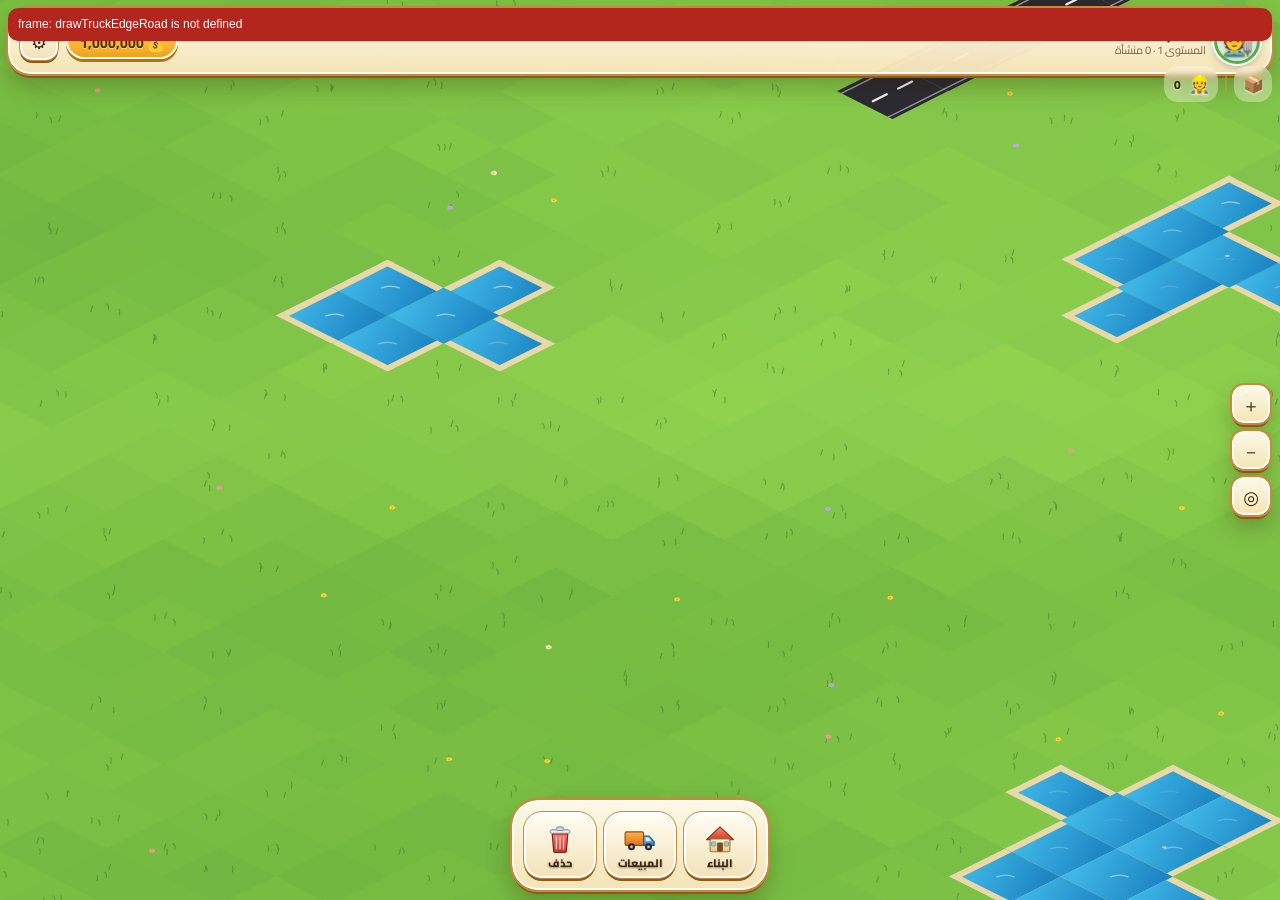
==== public/game/index.html @ de7e41c4 "Start with empty land and allow sales truck on any land edge" ====
<!DOCTYPE html>
<html lang="ar" dir="rtl"><head><meta charset="utf-8">
<meta name="viewport" content="width=device-width, initial-scale=1, viewport-fit=cover">
<link rel="preconnect" href="https://fonts.googleapis.com"><link href="https://fonts.googleapis.com/css2?family=Cairo:wght@500;700;800&display=swap" rel="stylesheet"><title>قريتي – المرحلة ١</title>
<style>
:root{--ink:#2b3a2a;--card:rgba(255,255,255,.9);--sky1:#bfe3f7;--sky2:#eaf6e4;box-sizing:border-box}
@media (prefers-color-scheme:dark){:root:not([data-theme="light"]){--ink:#e8f0e4;--card:rgba(28,38,36,.88);--sky1:#14212e;--sky2:#22362f}}
:root[data-theme="dark"]{--ink:#e8f0e4;--card:rgba(28,38,36,.88);--sky1:#14212e;--sky2:#22362f}
html,body{height:100%;margin:0;overflow:hidden;color:var(--ink);background:linear-gradient(var(--sky1),var(--sky2));font-family:system-ui,"Segoe UI",Tahoma,sans-serif}
canvas{position:fixed;inset:0;width:100%;height:100%;touch-action:none;display:block}
.hud{position:fixed;left:10px;right:10px;display:flex;gap:8px;align-items:center;justify-content:space-between;pointer-events:none}
.top{top:calc(10px + env(safe-area-inset-top,0px))}
.bot{bottom:calc(10px + env(safe-area-inset-bottom,0px))}
.card{background:var(--card);border-radius:14px;padding:8px 12px;font-size:13px;box-shadow:0 2px 10px rgba(0,0,0,.18);backdrop-filter:blur(6px)}
.card b{font-size:15px}
.btns{display:flex;gap:6px;pointer-events:auto;flex-wrap:wrap;justify-content:flex-end;max-width:176px}
button{all:unset;cursor:pointer;width:38px;height:38px;border-radius:12px;background:var(--card);text-align:center;line-height:38px;font-size:18px;box-shadow:0 2px 8px rgba(0,0,0,.2)}
button.on{outline:2px solid #4caf50}#menu{display:none;pointer-events:auto;gap:6px;flex-wrap:wrap;justify-content:center}#menu.show{display:flex}#menu button{width:auto;padding:0 10px;font-size:14px}#cat{display:flex;gap:6px;overflow-x:auto;pointer-events:auto;scrollbar-width:none;padding:6px}#cat button{flex:0 0 auto;width:46px;height:46px;line-height:46px;font-size:24px;box-shadow:none;background:rgba(127,127,127,.14)}#pan{display:none;pointer-events:auto;max-height:30vh;overflow-y:auto;padding:8px}#pan.show{display:block}#det{font-size:13px;margin-bottom:6px;min-height:18px}#items{display:grid;grid-template-columns:repeat(auto-fill,minmax(84px,1fr));gap:8px}.it{background:rgba(127,127,127,.12);border-radius:12px;text-align:center;font-size:11px;padding:4px 2px;cursor:pointer;border:2px solid transparent}.it.on{border-color:#4caf50}.it img{width:100%;display:block}

html,body{background:linear-gradient(#6fcdf7,#d3f1ff)}
.card{background:linear-gradient(#fffbe8,#ffe7a6);border:3px solid #d29a30;color:#4a2f0b;border-radius:16px;box-shadow:0 3px 0 #94621a,0 8px 14px rgba(0,0,0,.25)}
.card b{color:#7a4a08}
button{background:linear-gradient(#63cdf8,#2a8ad8);border:2px solid #fff;box-sizing:border-box;color:#fff;text-shadow:0 1px 2px rgba(0,0,0,.4);box-shadow:0 3px 0 #1a5c98,0 5px 8px rgba(0,0,0,.25)}
button:active{transform:translateY(2px);box-shadow:0 1px 0 #1a5c98}
#cat{background:linear-gradient(#3b9be0,#1f6fb8);border-color:#fff}
#cat button{background:linear-gradient(#fff,#d9ecff);border:2px solid #9cc9ee;box-shadow:0 3px 0 #6fa3d4;text-shadow:none}
#cat button.on{outline:3px solid #ffd23c}
#pan{background:linear-gradient(#fffbe8,#fff1c4)}
.it{background:#fffdf2;border:2px solid #e8cd8a;color:#4a2f0b}.it.on{border-color:#3fb04a;background:#effbe4}
</style></head><body>
<canvas id="c"></canvas>
<div class="hud top"><div class="card"><b>🏡 قريتي — المرحلة ٢</b><br><span id="cnt"></span><br><span id="res">🪵 0 · 🌾 0</span></div>
<div class="btns"><button id="bs" title="حفظ">💾</button><button id="br" title="بداية جديدة">🔄</button><button id="bd" title="حذف">🗑️</button><button id="bg" title="الشبكة">▦</button><button id="bz" title="تقريب">＋</button><button id="bm" title="تبعيد">－</button><button id="bc" title="توسيط">◎</button></div></div>
<div class="hud bot" style="flex-direction:column;align-items:stretch"><div class="card" id="info">اختر منشأة من الأسفل ثم المس الأرض · المس مبنى لنقله · اسحب للتحريك</div><div class="card" id="pan"><div id="det"></div><div id="items"></div></div><div class="card" id="cat"></div></div>
<script>
const W=50,H=40,TW=102,TH=51,$=id=>document.getElementById(id);
const cv=$('c'),ctx=cv.getContext('2d');
let cw,ch,dpr,cam={x:0,y:0,s:1},grid=false,sel=null;
const P=(x,y,z=0)=>[(x-y)*TW/2,(x+y)*TH/2-z];
const R=(c,f=1,a=1)=>`rgba(${c.map(v=>Math.min(255,v*f)|0)},${a})`;
const hs=(x,y,k=0)=>{let n=Math.sin(x*127.1+y*311.7+k*74.7)*43758.5453;return n-Math.floor(n)};
let seed=11;const rnd=()=>(seed=seed*16807%2147483647)/2147483647;
function poly(pts,fill,line,lw=1){ctx.beginPath();pts.forEach((p,i)=>{const q=P(p[0],p[1],p[2]||0);i?ctx.lineTo(q[0],q[1]):ctx.moveTo(q[0],q[1])});ctx.closePath();if(fill){ctx.fillStyle=fill;ctx.fill()}if(line){ctx.strokeStyle=line;ctx.lineWidth=lw;ctx.stroke()}}
function seg(a,b,col,lw=1){const p=P(...a),q=P(...b);ctx.beginPath();ctx.moveTo(p[0],p[1]);ctx.lineTo(q[0],q[1]);ctx.strokeStyle=col;ctx.lineWidth=lw;ctx.stroke()}
const ell=(x,y,rx,ry,fill)=>{ctx.beginPath();ctx.ellipse(x,y,rx,ry,0,0,7);ctx.fillStyle=fill;ctx.fill()};

/* ---------- map ---------- */
const T=Array.from({length:W},()=>new Int8Array(H)); // 0 free 1 road 2 water 3 building 4 tree 5 rock
const NAMES=['متاح للبناء ✓','طريق','بركة ماء','مبنى','شجرة','صخرة','قطعة زراعية'];
const objs=[];
[[22,5,1.7],[33,6,2.3],[6,15,2],[32,16,1.8],[16,13,1.4]].forEach(([cx,cy,r])=>{
 for(let x=0;x<W;x++)for(let y=0;y<H;y++)if(Math.hypot(x+.5-cx,y+.5-cy)<r+(hs(x,y,3)-.5)*.9)T[x][y]=2});

for(let x=0;x<W;x++)for(let y=0;y<H;y++){
 if(x>=40||y>=25||T[x][y])continue;
 const base=x>=2&&x<=19&&y<=9;
 if(base)continue;
 const p=y>=20?.8:y>=18?.3:(x<3||x>36||y<2)?.35:.12;
 if(rnd()<p){T[x][y]=4;
  objs.push({k:'tree',x:x+.5+(rnd()-.5)*.45,y:y+.5+(rnd()-.5)*.45,s:.8+rnd()*.4,pine:rnd()>.45,v:rnd()});
  if(y>=20&&rnd()<.4)objs.push({k:'tree',x:x+.5+(rnd()-.5)*.8,y:y+.5+(rnd()-.5)*.8,s:.7+rnd()*.4,pine:rnd()>.4,v:rnd()});
 }else if(y<20&&rnd()<.04){T[x][y]=5;objs.push({k:'rock',x:x+.5,y:y+.5,s:.8+rnd()*.5})}
}
const OBJ=Array.from({length:W},()=>Array(H).fill(null));let placing=null,mov=null,wood=0,crop=0,bat=0,money=1000000;
const dep=o=>o.x+o.y+((o.fw||0)+(o.fd||0))/2-(o.role=='field'?.6:0);
function occ(o,on){if(o.nocc)return;for(let i=0;i<(o.fw||1);i++)for(let j=0;j<(o.fd||1);j++){const x=o.x+i,y=o.y+j;OBJ[x][y]=on?o:null;T[x][y]=on?(o.role=='field'?6:3):0}}
objs.filter(o=>o.mv).forEach(o=>occ(o,1));
const SHORE=[];for(let x=0;x<W;x++)for(let y=0;y<H;y++)if(T[x][y]<2&&[[1,0],[-1,0],[0,1],[0,-1]].some(([a,b])=>x+a>=0&&y+b>=0&&x+a<W&&y+b<H&&T[x+a][y+b]==2))SHORE.push({x:x+.5,y:y+.5});
$('cnt').textContent=`${W*H} مربع (${W}×${H}) · متاح: ${T.reduce((s,c)=>s+c.reduce((a,v)=>a+(v==0),0),0)}`;

/* ---------- tiles ---------- */
const GR=[126,200,64],DIRT=[128,88,52],WAT=[52,178,230],SAND=[242,224,162],ROAD=[170,170,176];
const isW=(x,y)=>x<0||y<0||x>=W||y>=H||T[x][y]==2;
const isR=(x,y)=>x>=0&&y>=0&&x<W&&y<H&&T[x][y]==1;
function tile(x,y,t){
 if(false)poly([[x+1,y],[x+1,y+1],[x+1,y+1,-16],[x+1,y,-16]],R(DIRT,.72));
 if(false)poly([[x,y+1],[x+1,y+1],[x+1,y+1,-16],[x,y+1,-16]],R(DIRT,.95));
 const v=T[x][y],h=hs(x,y),sq=[[x,y],[x+1,y],[x+1,y+1],[x,y+1]],[cx,cy]=P(x+.5,y+.5);
 if(v==2){
  poly(sq,R(WAT,.95+h*.1));
  [[x,y-1,[[x,y],[x+1,y],[x+1,y+.14],[x,y+.14]]],[x+1,y,[[x+1,y],[x+1,y+1],[x+.86,y+1],[x+.86,y]]],[x,y+1,[[x,y+1],[x+1,y+1],[x+1,y+.86],[x,y+.86]]],[x-1,y,[[x,y],[x,y+1],[x+.14,y+1],[x+.14,y]]]]
   .forEach(([a,b,s])=>{if(!isW(a,b))poly(s,R(SAND,.95))});
  ctx.strokeStyle='rgba(255,255,255,.4)';ctx.lineWidth=1.5;ctx.beginPath();
  const k=Math.sin(t/800+x*1.3+y*.7);ctx.ellipse(cx+k*5,cy+(h-.5)*6,8+h*5,2.5+k*.6,0,0,6.3);ctx.stroke();
  return}
 if(v==1){roadTile(x,y,sq,h);return}if(false){
  poly(sq,R(ROAD,.96+h*.08));
  if(!isR(x,y-1))poly([[x,y],[x+1,y],[x+1,y+.1],[x,y+.1]],R(ROAD,.8));
  if(!isR(x,y+1))poly([[x,y+1],[x+1,y+1],[x+1,y+.9],[x,y+.9]],R(ROAD,.8));
  seg([x,y+.5],[x+1,y+.5],R(ROAD,.7),1.2);seg([x+.5,y],[x+.5,y+.5],R(ROAD,.7),1.2);seg([x+.25,y+.5],[x+.25,y+1],R(ROAD,.7),1.2);seg([x+.75,y+.5],[x+.75,y+1],R(ROAD,.7),1.2);
  for(let i=0;i<3;i++){const q=P(x+hs(x,y,i)*.8+.1,y+hs(x,y,i+9)*.8+.1);ell(q[0],q[1],2.5,1.3,R(ROAD,.7+i*.15))}
  return}
 poly(sq,R(GR,(x+y)%2?.94:1.06)); ctx.globalAlpha=.4;poly(sq,R(GR,.92+h*.16));ctx.globalAlpha=1;seg([x,y],[x+1,y],'rgba(255,255,210,.16)',1.2);seg([x,y],[x,y+1],'rgba(255,255,210,.10)',1.2);
 if(h>.5){ctx.strokeStyle=R(GR,.72);ctx.lineWidth=1.3;ctx.beginPath();for(let i=-1;i<2;i++){ctx.moveTo(cx+i*4,cy+2);ctx.lineTo(cx+i*5-1,cy-3-(h*4))}ctx.stroke()}
 if(hs(x,y,5)>.93){ell(cx+5,cy-1,2.2,1.6,hs(x,y,6)>.5?'#ffe45e':'#fff')}
}

/* ---------- objects ---------- */
function tree(o,t){
 const [sx,sy]=P(o.x,o.y),s=o.s,sw=Math.sin(t/900+o.x*1.7+o.y)*1.6*s+(o.shake?Math.sin(t/70)*3.5*s:0),f=.85+o.v*.3;
 ell(sx+4*s,sy+1,15*s,6*s,'rgba(0,0,0,.18)');
 ctx.fillStyle='#6b4527';ctx.fillRect(sx-3*s,sy-14*s,6*s,14*s);
 if(o.pine){const G=[44,122,72];
  for(let i=0;i<3;i++){const w=(22-i*4.5)*s,by=sy-(8+i*12)*s,ty=by-22*s,tx=sx+sw*(i+1)/3;
   ctx.beginPath();ctx.moveTo(sx-w,by);ctx.lineTo(tx,ty);ctx.lineTo(sx,by+4*s);ctx.fillStyle=R(G,1.15*f);ctx.fill();
   ctx.beginPath();ctx.moveTo(sx+w,by);ctx.lineTo(tx,ty);ctx.lineTo(sx,by+4*s);ctx.fillStyle=R(G,.78*f);ctx.fill()}
 }else{const G=o.v>.8?[150,170,60]:[78,160,70];
  ctx.beginPath();ctx.arc(sx+sw,sy-32*s,18*s,0,7);ctx.fillStyle=R(G,.78);ctx.fill();
  ctx.beginPath();ctx.arc(sx-4*s+sw,sy-36*s,14*s,0,7);ctx.fillStyle=R(G,1);ctx.fill();
  ctx.beginPath();ctx.arc(sx-7*s+sw,sy-41*s,7*s,0,7);ctx.fillStyle=R(G,1.22);ctx.fill()}
}
function rock(o){
 const [sx,sy]=P(o.x,o.y),s=o.s,g=[142,144,152];
 const pt=(a)=>a.map(([x,y])=>[sx+x*s,sy+y*s]);
 ell(sx+4*s,sy+2,18*s,6*s,'rgba(0,0,0,.18)');
 const fill=(a,c)=>{ctx.beginPath();pt(a).forEach((p,i)=>i?ctx.lineTo(...p):ctx.moveTo(...p));ctx.closePath();ctx.fillStyle=R(g,c);ctx.fill()};
 fill([[-16,0],[-12,-13],[0,-20],[0,4]],.95);fill([[0,-20],[13,-11],[17,0],[0,4]],.7);fill([[-12,-13],[0,-20],[13,-11],[0,-8]],1.2);
 fill([[10,0],[14,-7],[22,-3],[22,2]],.8);
}
function hay(o){
 const [sx,sy]=P(o.x,o.y);ell(sx+3,sy+2,26,8,'rgba(0,0,0,.16)');
 [[-12,0],[8,0],[-2,-14]].forEach(([dx,dy])=>{const x=sx+dx,y=sy+dy;
  ctx.fillStyle='#e0b94a';ctx.fillRect(x-9,y-12,18,12);ell(x,y,9,3,'#c99d32');ell(x,y-12,9,3,'#f0d070');
  ctx.strokeStyle='#8a5e22';ctx.lineWidth=1.3;ctx.strokeRect(x-9,y-8,18,2.2)});
 for(let i=0;i<4;i++){const x=sx+22+i*5,y=sy+i%2*3;ctx.strokeStyle='#d9b840';ctx.lineWidth=2;ctx.beginPath();ctx.moveTo(x,y);ctx.lineTo(x+Math.sin(performance.now()/700+i)*2,y-14);ctx.stroke()}
}
function logs(o){
 const [sx,sy]=P(o.x,o.y);ell(sx+4,sy+3,28,8,'rgba(0,0,0,.16)');
 const row=(n,y0,x0)=>{for(let i=0;i<n;i++){const x=sx+x0+i*13,y=sy+y0;ctx.fillStyle='#8a5a32';ctx.fillRect(x-7,y-9,22,9);ell(x+15,y-4.5,4.5,4.5,'#e4c08a');ell(x+15,y-4.5,2,2,'#b88a52');ell(x-7,y-4.5,4.5,4.5,'#6e4526')}};
 row(3,2,-24);row(2,-7,-17);row(1,-16,-10);
 ctx.fillStyle='#7a5230';ctx.fillRect(sx+22,sy-8,12,10);ell(sx+28,sy-8,6,2.5,'#d9b27a');
 ctx.strokeStyle='#5a3a20';ctx.lineWidth=2;ctx.beginPath();ctx.moveTo(sx+28,sy-9);ctx.lineTo(sx+36,sy-22);ctx.stroke();
 ctx.fillStyle='#b9c0c8';ctx.beginPath();ctx.moveTo(sx+33,sy-22);ctx.lineTo(sx+44,sy-20);ctx.lineTo(sx+37,sy-14);ctx.fill();
}
function win(f,u1,u2,z1,z2,dk,sh){
 const q=(a,b,c,d,fill)=>poly([f(a,c),f(b,c),f(b,d),f(a,d)],fill);
 if(sh){q(u1-.11,u1-.03,z1-2,z2+2,dk?'#3f7f52':'#4d9a63');q(u2+.03,u2+.11,z1-2,z2+2,dk?'#3f7f52':'#4d9a63')}
 q(u1-.03,u2+.03,z1-2,z2+2,dk?'#d9d2c4':'#f6f1e6');q(u1,u2,z1,z2,dk?'#5f94b0':'#8fc8e4');
 const um=(u1+u2)/2,zm=(z1+z2)/2;seg(f(um,z1),f(um,z2),'#f6f1e6',1.6);seg(f(u1,zm),f(u2,zm),'#f6f1e6',1.6);
 q(u1-.04,u2+.04,z1-4,z1-2,dk?'#b8ac96':'#d9cdb8');
}
function house(o,t){
 const x0=o.x,y0=o.y,w=2,d=2,H=40,Rh=34,X1=x0+w,Y1=y0+d,ym=y0+1;
 const fa=(u,z)=>[x0+u*w,Y1,z],fb=(u,z)=>[X1,y0+u*d,z];
 const qa=(a,b,c,e,fl)=>poly([fa(a,c),fa(b,c),fa(b,e),fa(a,e)],fl),qb=(a,b,c,e,fl)=>poly([fb(a,c),fb(b,c),fb(b,e),fb(a,e)],fl);
 poly([[x0,Y1],[X1,Y1],[X1+.5,Y1-.4],[X1+.5,y0+.1],[X1,y0]],'rgba(0,0,0,.17)');
 poly([fa(0,0),fa(1,0),fa(1,H),fa(0,H)],R(o.c,1));poly([fb(0,0),fb(1,0),fb(1,H),fb(0,H)],R(o.c,.78));
 if(o.log){for(let z=7;z<H;z+=7){seg(fa(0,z),fa(1,z),R(o.c,.62),1.6);seg(fb(0,z),fb(1,z),R(o.c,.5),1.6)}
  qa(0,.035,0,H,R(o.c,.7));qb(.965,1,0,H,R(o.c,.55));qb(0,.035,0,H,R(o.c,.55))}
 if(o.beam){const B=[110,72,44];qa(0,.04,0,H,R(B,1));qa(.96,1,0,H,R(B,1));qa(0,1,H-5,H,R(B,1));qb(0,.05,0,H,R(B,.8));qb(.95,1,0,H,R(B,.8));qb(0,1,H-5,H,R(B,.8));qa(.5,.52,0,H-5,R(B,1))}
 const S=[150,148,142];qa(0,1,0,6,R(S,1));qb(0,1,0,6,R(S,.78));
 // door
 const [a,b]=o.door;qa(a-.04,b+.04,0,30,R([90,58,34],1));qa(a,b,0,28,R([140,92,54],1));seg(fa((a+b)/2,0),fa((a+b)/2,28),R([90,58,34]),1.4);
 const kn=P(...fa(b-.04,13));ell(kn[0],kn[1],1.8,1.8,'#f2cf58');qa(a-.06,b+.06,0,3,R(S,1.1));
 o.wins.forEach(([u1,u2])=>{win(fa,u1,u2,16,32,0,o.shut);
  if(o.flower){qa(u1-.04,u2+.04,10,14,'#7a4a2a');for(let i=0;i<4;i++){const p=P(...fa(u1+.01+i*(u2-u1)/3.4,15));ell(p[0],p[1],2,2,['#e85a7a','#ffd34d','#fff','#e85a7a'][i])}}});
 win(fb,o.bw[0],o.bw[1],16,32,1,o.shut);
 // roof
 const rc=o.rc,ov=.18;
 poly([[X1,y0,H],[X1,Y1,H],[X1,ym,H+Rh]],R(o.c,.74));
 poly([[X1,ym-.13,H+5],[X1,ym+.13,H+5],[X1,ym+.13,H+17],[X1,ym-.13,H+17]],'#f1ebdd');poly([[X1,ym-.09,H+7],[X1,ym+.09,H+7],[X1,ym+.09,H+15],[X1,ym-.09,H+15]],'#5f94b0');
 const ex=Y1+ov,ez=H-3;
 poly([[x0-.15,ex,ez],[X1+.15,ex,ez],[X1+.15,ym,H+Rh],[x0-.15,ym,H+Rh]],R(rc,1));
 for(let k=1;k<6;k++){const f=k/6,yy=ex-f*(ex-ym),zz=ez+f*(H+Rh-ez);seg([x0-.15,yy,zz],[X1+.15,yy,zz],R(rc,.72),1.5)}
 for(let u=0;u<=1.001;u+=.125)seg([x0-.15+u*(w+.3),ex,ez],[x0-.15+u*(w+.3),ym,H+Rh],R(rc,.8),.8);
 poly([[x0-.15,ex,ez],[X1+.15,ex,ez],[X1+.15,ex,ez-5],[x0-.15,ex,ez-5]],R(rc,.62));
 poly([[X1+.15,ex,ez],[X1+.15,ym,H+Rh],[X1+.15,ym,H+Rh-5],[X1+.15,ex,ez-5]],R(rc,.55));
 seg([x0-.15,ym,H+Rh],[X1+.15,ym,H+Rh],R(rc,.5),3.5);
 // chimney
 const cx=x0+1.3,cz=H+Rh-8,ct=H+Rh+16,B2=[150,90,70];
 poly([[cx,ym,cz],[cx+.3,ym,cz],[cx+.3,ym,ct],[cx,ym,ct]],R(B2,1));poly([[cx+.3,ym-.3,cz],[cx+.3,ym,cz],[cx+.3,ym,ct],[cx+.3,ym-.3,ct]],R(B2,.75));
 poly([[cx-.03,ym+.03,ct],[cx+.33,ym+.03,ct],[cx+.33,ym-.33,ct],[cx-.03,ym-.33,ct]],'#5b4038');
 for(let i=0;i<3;i++){const ph=(t/2800+i/3)%1,p=P(cx+.15,ym-.15,ct+ph*45);ell(p[0]+ph*10,p[1],4+ph*7,4+ph*7,`rgba(255,255,255,${.55*(1-ph)})`)}
}
function silo(o,t){
 const [sx,sy]=P(o.x+1,o.y+1),r=.88,rx=r*TW*.7071,ry=r*TH*.7071,bh=46,cH=42,WL=[214,186,142],RC=[198,74,52];
 ell(sx+rx*.5,sy+3,rx*1.25,ry*1.2,'rgba(0,0,0,.17)');
 ell(sx,sy+1,rx*1.07,ry*1.07,R([150,148,142]));
 const g=ctx.createLinearGradient(sx-rx,0,sx+rx,0);g.addColorStop(0,R(WL,1.12));g.addColorStop(.5,R(WL,.97));g.addColorStop(1,R(WL,.66));
 ctx.beginPath();ctx.moveTo(sx-rx,sy-bh);ctx.lineTo(sx-rx,sy);ctx.ellipse(sx,sy,rx,ry,0,Math.PI,0,true);ctx.lineTo(sx+rx,sy-bh);ctx.ellipse(sx,sy-bh,rx,ry,0,0,Math.PI,true);ctx.closePath();ctx.fillStyle=g;ctx.fill();
 ctx.strokeStyle=R(WL,.62);ctx.lineWidth=1;
 for(let i=1;i<9;i++){const a=Math.PI*i/9,x=sx+rx*Math.cos(a),yy=ry*Math.sin(a);ctx.beginPath();ctx.moveTo(x,sy-bh+yy);ctx.lineTo(x,sy+yy);ctx.stroke()}
 [10,bh-9].forEach(z=>{ctx.beginPath();ctx.ellipse(sx,sy-z,rx,ry,0,0,Math.PI);ctx.strokeStyle='#5d5048';ctx.lineWidth=3;ctx.stroke()});
 // door
 const dy=sy+ry;ctx.beginPath();ctx.moveTo(sx-11,dy+1);ctx.lineTo(sx-11,dy-20);ctx.arc(sx,dy-20,11,Math.PI,0);ctx.lineTo(sx+11,dy+1);ctx.fillStyle='#5a3a22';ctx.fill();
 ctx.beginPath();ctx.moveTo(sx-8,dy);ctx.lineTo(sx-8,dy-20);ctx.arc(sx,dy-20,8,Math.PI,0);ctx.lineTo(sx+8,dy);ctx.fillStyle='#8f5e36';ctx.fill();
 ctx.strokeStyle='#5a3a22';ctx.lineWidth=1.2;ctx.beginPath();ctx.moveTo(sx,dy);ctx.lineTo(sx,dy-28);ctx.stroke();
 // small window
 ctx.fillStyle='#f6f1e6';ctx.fillRect(sx-6,sy-bh+10+ry*.9-2,12,12);ctx.fillStyle='#5f94b0';ctx.fillRect(sx-4,sy-bh+10+ry*.9,8,8);
 // cone roof
 const r2=1.16,rx2=rx*r2,ry2=ry*r2,ay=sy-bh-cH,gg=ctx.createLinearGradient(sx-rx2,0,sx+rx2,0);
 gg.addColorStop(0,R(RC,1.2));gg.addColorStop(.5,R(RC,.98));gg.addColorStop(1,R(RC,.65));
 ctx.beginPath();ctx.moveTo(sx-rx2,sy-bh);ctx.lineTo(sx,ay);ctx.lineTo(sx+rx2,sy-bh);ctx.ellipse(sx,sy-bh,rx2,ry2,0,0,Math.PI,false);ctx.closePath();ctx.fillStyle=gg;ctx.fill();
 ctx.strokeStyle=R(RC,.62);ctx.lineWidth=1.2;
 for(let i=1;i<10;i++){const a=Math.PI*i/10;ctx.beginPath();ctx.moveTo(sx,ay);ctx.lineTo(sx+rx2*Math.cos(a),sy-bh+ry2*Math.sin(a));ctx.stroke()}
 ctx.beginPath();ctx.ellipse(sx,sy-bh,rx2,ry2,0,0,Math.PI);ctx.strokeStyle=R(RC,.55);ctx.lineWidth=3;ctx.stroke();
 ell(sx,ay-2,4,4,'#f2cf58');ctx.strokeStyle='#5d5048';ctx.lineWidth=1.5;ctx.beginPath();ctx.moveTo(sx,ay-5);ctx.lineTo(sx,ay-13);ctx.stroke();
}
const find=k=>objs.filter(o=>(o.role||o.k)==k),nearest=(a,w)=>a.reduce((b,o)=>!b||Math.hypot(o.x-w.x,o.y-w.y)<Math.hypot(b.x-w.x,b.y-w.y)?o:b,null);
const fr=o=>({x:o.x+o.fw/2+.02,y:o.y+o.fd+.55});
const src=w=>{const ws=find('well');return nearest(ws.length?ws.map(o=>({x:o.x+.5,y:o.y+1.35})):SHORE,w)};
function go(w,tx,ty,dt){const dx=tx-w.x,dy=ty-w.y,l=Math.hypot(dx,dy);if(l<.07)return true;const s=Math.min(l,1.7*dt);w.x+=dx/l*s;w.y+=dy/l*s;w.mvg+=dt*10;w.walk=true;w.fx=dx-dy>=0?1:-1;return false}
function update(dt){[...objs].forEach(o=>{if(o.role=='field'&&o.st==1){o.t+=dt;if(o.t>=10)o.st=2}if(o.k=='worker')(o.role=='wood'?aiW:o.role=='hand'?aiH:aiF)(o,dt);if(o.mv&&!o.sp){o.sp=1;spawnFor(o)}tick(o,dt)});const s=`🪵 ${wood} · 🌾 ${crop} · 🔋 ${bat} · 💰 ${money.toLocaleString()}`;if($('res').textContent!=s)$('res').textContent=s}
function aiW(w,dt){w.walk=false;w.tm+=dt;const st=find('store')[0];
 switch(w.st){
 case'idle':{const b=nearest(objs.filter(o=>o.k=='tree'&&!o.res),w);if(b){b.res=1;w.tg=b;w.st='toTree'}else{const h=fr(w.home);go(w,h.x,h.y,dt)}break}
 case'toTree':if(go(w,w.tg.x+.3,w.tg.y+.3,dt)){w.fx=(w.tg.x-w.x)-(w.tg.y-w.y)>=0?1:-1;w.st='chop';w.tm=0}break;
 case'chop':w.tg.shake=1;if(w.tm>4){const g=w.tg,tx=Math.floor(g.x),ty=Math.floor(g.y);objs.splice(objs.indexOf(g),1);if(!objs.some(o=>o.k=='tree'&&Math.floor(o.x)==tx&&Math.floor(o.y)==ty))T[tx][ty]=0;w.log={k:'log',x:g.x,y:g.y};objs.push(w.log);w.st='pick';w.tm=0}break;
 case'pick':if(w.tm>.8){objs.splice(objs.indexOf(w.log),1);w.car='log';w.st='toStore'}break;
 case'toStore':if(st&&go(w,st.x+st.fw/2,st.y+st.fd+.4,dt)){w.st='drop';w.tm=0}break;
 case'drop':if(w.tm>.6){wood++;w.car=null;w.st='idle'}break}}
function aiF(w,dt){w.walk=false;w.tm+=dt;const fl=find('field'),sl=stor('silo','depot');
 switch(w.st){
 case'idle':{const rd=nearest(fl.filter(f=>f.st==2&&!f.rs),w);if(rd){w.tg=rd;w.st='toHarv';break}const em=nearest(fl.filter(f=>f.st==0&&!f.rs),w);if(em&&src(w)){w.tg=em;w.st='toWater';break}const h=fr(w.home);go(w,h.x,h.y,dt);break}
 case'toHarv':if(go(w,w.tg.x+.5,w.tg.y+.5,dt)){w.st='harv';w.tm=0}break;
 case'harv':if(w.tm>1.5){w.tg.st=0;w.tg.t=0;w.car='crop';w.st='toSilo'}break;
 case'toSilo':if(sl&&go(w,sl.x+1,sl.y+2.6,dt)){w.st='drop';w.tm=0}break;
 case'drop':if(w.tm>.6){crop++;w.car=null;w.st='idle'}break;
 case'toWater':{const p=src(w);if(p&&go(w,p.x,p.y,dt)){w.st='fill';w.tm=0}break}
 case'fill':if(w.tm>1.2){w.car='bucket';w.st='toWF'}break;
 case'toWF':if(go(w,w.tg.x+.5,w.tg.y+.5,dt)){w.st='water';w.tm=0}break;
 case'water':if(w.tm>1.5){w.tg.st=1;w.tg.t=0;w.car=null;w.st='idle'}break}}
function logObj(o){const [sx,sy]=P(o.x,o.y);ell(sx+2,sy+1,12,4,'rgba(0,0,0,.18)');ctx.fillStyle='#8a5a32';ctx.fillRect(sx-8,sy-6,16,6);ell(sx+8,sy-3,3,3,'#e4c08a');ctx.fillRect(sx-6,sy-11,14,6);ell(sx+8,sy-8,3,3,'#e4c08a')}
function worker(o,t){const [sx,sy]=P(o.x,o.y),f=o.fx,sw=o.walk?Math.sin(o.mvg):0,farm=o.role!='wood';
  person(o,t,sx,sy,f,sw);
  if(o.car=='log'){ctx.strokeStyle='#8a5a32';ctx.lineWidth=5;ctx.beginPath();ctx.moveTo(sx-f*8,sy-21);ctx.lineTo(sx+f*9,sy-27);ctx.stroke();ell(sx+f*9,sy-27,2.8,2.8,'#e4c08a')}
 const bx=sx+f*8;
 if(o.car=='bucket'||o.st=='fill'||o.st=='water'){const by=sy-12-(o.st=='water'?3:0);ctx.fillStyle='#8d949c';ctx.beginPath();ctx.moveTo(bx-4,by-7);ctx.lineTo(bx+4,by-7);ctx.lineTo(bx+3,by);ctx.lineTo(bx-3,by);ctx.fill();ell(bx,by-7,4,1.5,'#4aa3d8');if(o.st=='water')for(let i=0;i<3;i++)ell(bx+f*(3+i*2),by+((t/130+i*.33)%1)*12,1.4,1.4,'#7ec8f0')}
 if(o.car=='bat'){ctx.fillStyle='#3fb950';ctx.fillRect(bx-3,sy-24,6,10);ctx.fillStyle='#fff';ctx.fillRect(bx-1,sy-26,2,2)}if(o.car=='feed'){ell(bx,sy-17,5,6,'#c9a46a');ell(bx,sy-22,3,1.5,'#8a6a40')}if(o.car=='crop'){ctx.strokeStyle='#e3b93c';ctx.lineWidth=2;for(let i=-1;i<2;i++){ctx.beginPath();ctx.moveTo(bx,sy-12);ctx.lineTo(bx+i*3,sy-24);ctx.stroke();ell(bx+i*3,sy-25,1.6,3,'#f0cf55')}}
 if(o.st=='chop'||o.st=='harv'){const a=-1.2+Math.abs(Math.sin(t/140))*1.8,ax=sx+f*5,ay=sy-19,tx=ax+f*Math.cos(a)*13,ty=ay+Math.sin(a)*13;ctx.strokeStyle='#7a5230';ctx.lineWidth=2;ctx.beginPath();ctx.moveTo(ax,ay);ctx.lineTo(tx,ty);ctx.stroke();ell(tx,ty,3.2,2.6,'#c9ced4')}
 ell(sx+f*5,sy-17,2,2,'#f1c6a0')}
function field(o,t){const x=o.x,y=o.y,g=o.st==2?1:o.st==1?o.t/10:0;poly([[x,y],[x+1,y],[x+1,y+1],[x,y+1]],o.st==1?'#6b4426':'#8a5c34','#5b3b20',1.5);
 for(let i=1;i<4;i++)seg([x,y+i/4],[x+1,y+i/4],'rgba(60,35,18,.55)',2);
 if(g>0)for(let i=0;i<3;i++)for(let j=0;j<4;j++){const [px,py]=P(x+.15+j*.23,y+.25+i*.25),h=3+g*15,sw=Math.sin(t/500+i+j)*1.2;ctx.strokeStyle=o.st==2?'#e3b93c':R([90,170,70],.8+g*.3);ctx.lineWidth=2;ctx.beginPath();ctx.moveTo(px,py);ctx.lineTo(px+sw,py-h);ctx.stroke();if(o.st==2)ell(px+sw,py-h-2,1.8,3.2,'#f0cf55')}}
function well(o){const [sx,sy]=P(o.x+.5,o.y+.5),rx=17,ry=8.5;ell(sx+5,sy+3,rx*1.2,ry*1.1,'rgba(0,0,0,.17)');
 ctx.fillStyle='#a7a39b';ctx.beginPath();ctx.moveTo(sx-rx,sy-12);ctx.lineTo(sx-rx,sy);ctx.ellipse(sx,sy,rx,ry,0,Math.PI,0,true);ctx.lineTo(sx+rx,sy-12);ctx.fill();
 ell(sx,sy-12,rx,ry,'#c5c1b8');ell(sx,sy-12,rx-4,ry-2.4,'#2e6f94');
 ctx.fillStyle='#7a5230';ctx.fillRect(sx-rx+1,sy-40,3,30);ctx.fillRect(sx+rx-4,sy-40,3,30);
 ctx.beginPath();ctx.moveTo(sx-rx-5,sy-36);ctx.lineTo(sx,sy-52);ctx.lineTo(sx,sy-32);ctx.closePath();ctx.fillStyle='#d2593f';ctx.fill();
 ctx.beginPath();ctx.moveTo(sx+rx+5,sy-36);ctx.lineTo(sx,sy-52);ctx.lineTo(sx,sy-32);ctx.closePath();ctx.fillStyle='#a8422d';ctx.fill();
 ctx.strokeStyle='#5a4630';ctx.lineWidth=1.2;ctx.beginPath();ctx.moveTo(sx,sy-32);ctx.lineTo(sx,sy-20);ctx.stroke();ctx.fillStyle='#8a6a46';ctx.fillRect(sx-3,sy-20,6,5)}
function store(o){const x0=o.x,y0=o.y,X1=x0+1,Y1=y0+1,H=26,Rh=16,ym=y0+.5,C=[168,118,70],RC=[110,74,52],fa=(u,z)=>[x0+u,Y1,z],fb=(u,z)=>[X1,y0+u,z];
 poly([[x0,Y1],[X1,Y1],[X1+.4,Y1-.3],[X1+.4,y0+.1],[X1,y0]],'rgba(0,0,0,.17)');
 poly([fa(0,0),fa(1,0),fa(1,H),fa(0,H)],R(C,1));poly([fb(0,0),fb(1,0),fb(1,H),fb(0,H)],R(C,.78));
 for(let z=6;z<H;z+=6)seg(fb(0,z),fb(1,z),R(C,.5),1.3);
 poly([fa(.12,0),fa(.88,0),fa(.88,20),fa(.12,20)],'#3b2a1e');
 const n=Math.min(wood,8);for(let i=0;i<n;i++){const r=i<4?0:1,p=P(...fa(.22+(i%4)*.17+r*.08,4.5+r*8));ell(p[0],p[1],4.2,4.2,'#e4c08a');ell(p[0],p[1],1.8,1.8,'#b88a52')}
 poly([[X1,y0,H],[X1,Y1,H],[X1,ym,H+Rh]],R(C,.7));
 poly([[x0-.12,Y1+.14,H-2],[X1+.12,Y1+.14,H-2],[X1+.12,ym,H+Rh],[x0-.12,ym,H+Rh]],R(RC,1));
 for(let k=1;k<4;k++){const f=k/4;seg([x0-.12,Y1+.14-f*(Y1+.14-ym),H-2+f*(Rh+2)],[X1+.12,Y1+.14-f*(Y1+.14-ym),H-2+f*(Rh+2)],R(RC,.7),1.3)}
 seg([x0-.12,ym,H+Rh],[X1+.12,ym,H+Rh],R(RC,.5),3)}
const DRAW={tree,rock,hay,logs,house,silo,worker,field,well,store,log:logObj,cat:catDraw,veh:vehDraw};
const SZ={B:2,Y:2,E:2,M:2,D:2,S:2},WS={};
const RL={'Well':'well','Silo':'silo','Wood Shed':'store','Wind Turbine':'turb','Worker House':'whouse','Lumberjack House':'lhouse','Farm House':'fhouse','Storehouse':'depot','Warehouse':'depot','Farm Tractor':'tractor'},ROLE=d=>roleOf(d);
function wicon(i){if(WS[i])return WS[i];const d=ITEMS[i],c=document.createElement('canvas');c.width=120;c.height=90;gx=c.getContext('2d');NG=d[3]=='H'?2:true;NB=true;try{K[d[3]](d[4],d[5],d[6],d[7])}catch(e){}NG=false;NB=false;return WS[i]=c}
const bub=(x,y,s,t)=>{const b=Math.sin(t/300)*2;ell(x,y+b,s.length>2?15:10,10,'rgba(255,255,255,.92)');ctx.font='12px sans-serif';ctx.textAlign='center';ctx.textBaseline='middle';ctx.fillStyle='#000';ctx.fillText(s,x,y+b+1)};
const DK=t=>Math.max(0,Math.sin(t/19099))*.3,once=f=>{let v;return()=>v||(v=f())},stor=(...r)=>{for(const k of r){const s=find(k)[0];if(s)return s}return null},ft=o=>({x:o.x+o.fw/2,y:o.y+o.fd+.35}),ct=o=>({x:o.x+.5,y:o.y+.5});
let GLOW=[];
function vig(){thrDraw();ctx.save();ctx.setTransform(1,0,0,1,0,0);const g=ctx.createRadialGradient(cv.width/2,cv.height/2,Math.min(cv.width,cv.height)*.45,cv.width/2,cv.height/2,Math.max(cv.width,cv.height)*.75);g.addColorStop(0,'rgba(0,40,20,0)');g.addColorStop(1,'rgba(0,40,20,.22)');ctx.fillStyle=g;ctx.fillRect(0,0,cv.width,cv.height);ctx.restore()}
function lighting(t){const dk=DK(t);ctx.save();ctx.setTransform(1,0,0,1,0,0);ctx.globalCompositeOperation='source-atop';const g=ctx.createLinearGradient(0,0,cv.width,cv.height);g.addColorStop(0,'rgba(255,236,170,.17)');g.addColorStop(1,'rgba(255,205,130,.05)');ctx.fillStyle=g;ctx.fillRect(0,0,cv.width,cv.height);if(dk>0){ctx.fillStyle='rgba(10,20,60,'+dk+')';ctx.fillRect(0,0,cv.width,cv.height)}ctx.globalCompositeOperation='lighter';ctx.setTransform(dpr*cam.s,0,0,dpr*cam.s,dpr*cam.x,dpr*cam.y);GLOW.forEach(([x,y,r])=>{const q=ctx.createRadialGradient(x,y,2,x,y,r);q.addColorStop(0,'rgba(255,200,100,'+Math.min(.7,dk*2.4)+')');q.addColorStop(1,'rgba(255,200,100,0)');ctx.fillStyle=q;ctx.beginPath();ctx.arc(x,y,r,0,7);ctx.fill()});GLOW=[];ctx.restore()}
function spawnFor(o){const r={whouse:'hand',lhouse:'wood',fhouse:'farm'}[o.role];if(!r)return;const d=fr(o);objs.push({k:'worker',role:r,home:o,x:d.x,y:d.y,st:'idle',tm:0,car:null,fx:1,mvg:0,walk:false})}
function tick(o,dt){if(o.role=='pen'){o.tw=(o.tw==null?12:o.tw)+dt;o.tf=(o.tf==null?18:o.tf)+dt;if(o.tw>20)o.nw=1;if(o.tf>28)o.nf=1}else if(o.role=='turb'){o.pt=(o.pt||0)+dt;if(o.pt>=60)o.bat=1}else if(o.k=='veh')aiT(o,dt)}
function aiH(w,dt){w.walk=false;if(!w.steps){w.steps=taskH(w);w.tm=0;if(!w.steps){const h=fr(w.home);go(w,h.x,h.y,dt);return}}
 const s=w.steps[0];if(!s){w.steps=null;return}
 if(s.go){const p=s.go();if(!p||go(w,p.x,p.y,dt)){w.steps.shift();w.tm=0}}else{w.st=s.st;w.tm+=dt;if(w.tm>=s.d){if(s.fn)s.fn();w.steps.shift();w.tm=0;w.st='idle'}}
 if(w.steps&&!w.steps.length)w.steps=null}
function taskH(w){const n=a=>nearest(a,w),sk=stor('depot','silo'),sk2=stor('silo','depot'),ws=src(w),sf=once(()=>{const s=stor('silo','depot');return s&&ft(s)}),sd=once(()=>{const s=stor('depot','silo');return s&&ft(s)});
 const bt=n(find('turb').filter(o=>o.bat&&!o.rs));
 if(bt&&sk){bt.rs=1;return[{go:()=>ft(bt)},{d:.8,st:'take',fn:()=>{bt.bat=0;bt.pt=0;bt.rs=0;w.car='bat'}},{go:sd},{d:.6,st:'drop',fn:()=>{bat++;w.car=null}}]}
 const hv=n(find('field').filter(f=>f.st==2&&!f.rs));
 if(hv&&sk2){hv.rs=1;return[{go:()=>ct(hv)},{d:1.5,st:'harv',fn:()=>{hv.st=0;hv.t=0;hv.rs=0;w.car='crop'}},{go:sf},{d:.6,st:'drop',fn:()=>{crop++;w.car=null}}]}
 const pw=n(find('pen').filter(p=>p.nw&&!p.rs));
 if(pw&&ws){pw.rs=1;return[{go:once(()=>src(w))},{d:1.2,st:'fill',fn:()=>{w.car='bucket'}},{go:()=>ft(pw)},{d:1.5,st:'water',fn:()=>{pw.nw=0;pw.tw=0;pw.rs=0;w.car=null}}]}
 const pf=n(find('pen').filter(p=>p.nf&&!p.rs));
 if(pf){pf.rs=1;return[{go:sf},{d:.8,st:'take',fn:()=>{if(crop>0)crop--;w.car='feed'}},{go:()=>ft(pf)},{d:1.5,st:'feed',fn:()=>{pf.nf=0;pf.tf=0;pf.rs=0;w.car=null}}]}
 const em=n(find('field').filter(f=>f.st==0&&!f.rs));
 if(em&&ws){em.rs=1;return[{go:once(()=>src(w))},{d:1.2,st:'fill',fn:()=>{w.car='bucket'}},{go:()=>ct(em)},{d:1.5,st:'water',fn:()=>{em.st=1;em.t=0;em.rs=0;w.car=null}}]}
 return null}
function aiT(o,dt){o.walk=false;o.tm=(o.tm||0)+dt;
 const mv=(tx,ty)=>{const dx=tx-o.x,dy=ty-o.y,l=Math.hypot(dx,dy);if(l<.1)return true;const s=Math.min(l,2.4*dt);o.x+=dx/l*s;o.y+=dy/l*s;o.walk=true;o.fx=dx-dy>=0?1:-1;return false};
 if(o.st=='idle'){const f=nearest(find('field').filter(f=>f.st==2&&!f.rs),o);if(f){f.rs=1;o.tg=f;o.st='toF'}else mv(o.hx,o.hy)}
 else if(o.st=='toF'){if(mv(o.tg.x+.5,o.tg.y+.5)){o.st='harv';o.tm=0}}
 else if(o.st=='harv'){o.walk=true;const s=Math.sin(o.tm*3)*.32;o.x=o.tg.x+.5+s;o.y=o.tg.y+.5+s;o.fx=Math.cos(o.tm*3)>0?1:-1;if(o.tm>2.2){o.tg.st=0;o.tg.t=0;o.tg.rs=0;o.car=1;o.st='toS'}}
 else if(o.st=='toS'){const s=stor('silo','depot');if(s&&mv(s.x+s.fw/2,s.y+s.fd+.5)){o.st='drop';o.tm=0}}
 else if(o.st=='drop'){if(o.tm>.6){crop+=2;o.car=0;o.st='idle'}}}
function vehDraw(o,t){const [sx,sy]=P(o.x,o.y),k=o.role=='truck'?.85:.65,f=o.fx||1,b=o.walk?Math.sin(t/55):0;ell(sx+5,sy+3,26,9,'rgba(0,0,0,.22)');ctx.save();ctx.translate(sx,sy+b);ctx.scale(f*k,k);ctx.drawImage(wicon(o.ci),-60,-64,120,90);ctx.restore();
 if(o.car)[[-10,-22],[-3,-26]].forEach(([u,v])=>ell(sx+u*f,sy+v,5,4,'#e3b93c'));
 if(o.walk){for(let i=0;i<3;i++){const ph=(t/450+i/3)%1;ell(sx-f*11,sy-14-ph*22,2+ph*4,2+ph*4,'rgba(90,90,90,'+.5*(1-ph)+')')}if(DK(t)>.05)GLOW.push([sx+f*22,sy-8,28])}}
function catDraw(o,t){const z=o.fw,[sx,sy]=P(o.x+z/2,o.y+z/2),d=ITEMS[o.ci],k=.8*z*({'Windmill':1.5,'Wind Turbine':1.5,'Wind Pump':1.25}[d[2]]||1),rl=o.role;
 if(rl=='field'&&o.st<2){field(o,t);if(o.st==0)bub(sx,sy-26,'💧',t);return}
 ell(sx+9*k,sy+4*k,40*k,16*k,'rgba(0,0,0,.2)');ctx.drawImage(wicon(o.ci),sx-60*k,sy-64*k,120*k,90*k);
 const X=u=>sx+(u-60)*k,Y=v=>sy+(v-64)*k;
 const R2={'Windmill':[60,46,26,4,5,'#e8d8b0'],'Wind Pump':[60,32,14,12,1.5,'#3a8fc0'],'Wind Turbine':[60,28,24,3,4,'#f4f6f8']}[d[2]];
 if(R2){const a=t/(d[2]=='Wind Turbine'?500:d[2]=='Windmill'?900:350);ctx.lineCap='round';for(let i=0;i<R2[3];i++){const q=a+i*6.2832/R2[3];ctx.beginPath();ctx.moveTo(X(R2[0]),Y(R2[1]));ctx.lineTo(X(R2[0])+Math.cos(q)*R2[2]*k,Y(R2[1])+Math.sin(q)*R2[2]*.85*k);ctx.strokeStyle=R2[5];ctx.lineWidth=R2[4]*k;ctx.stroke()}ell(X(R2[0]),Y(R2[1]),3*k,3*k,'#555')}
 if(d[2]=='Oil Pump'){const g=Math.sin(t/450)*.16,cs=Math.cos(g),sn=Math.sin(g),r=(u,v)=>[X(57+(u-57)*cs-(v-39)*sn),Y(39+(u-57)*sn+(v-39)*cs)],A=r(34,44),B=r(80,34),Hh=[r(30,40),r(40,42),r(38,52),r(30,50)],Wc=r(84,38);ctx.lineCap='round';ctx.beginPath();ctx.moveTo(A[0],A[1]);ctx.lineTo(B[0],B[1]);ctx.strokeStyle=d[4];ctx.lineWidth=5*k;ctx.stroke();ctx.beginPath();Hh.forEach((q,i)=>i?ctx.lineTo(q[0],q[1]):ctx.moveTo(q[0],q[1]));ctx.closePath();ctx.fillStyle=d[4];ctx.fill();ell(Wc[0],Wc[1],6*k,7*k,d[5]);ctx.beginPath();ctx.moveTo(X(36),Hh[3][1]);ctx.lineTo(X(36),Y(76));ctx.strokeStyle='#999';ctx.lineWidth=2*k;ctx.stroke()}
 const sm=d[3]=='B'&&d[7].includes('c')?[[70,30]]:d[3]=='Y'&&!'rlb'.includes(d[7])?[[92,26]]:d[3]=='E'&&d[7]=='p'?[[80,27],[94,37]]:null;
 if(sm)sm.forEach(([u,v],j)=>{for(let i=0;i<3;i++){const ph=(t/2600+i/3+j*.3)%1;ell(X(u)+ph*14*k,Y(v)-ph*34*k,(3+ph*6)*k,(3+ph*6)*k,'rgba(235,235,235,'+.6*(1-ph)+')')}});
 if(rl=='pen'&&(o.nw||o.nf))bub(sx,sy-48*k,(o.nw?'💧':'')+(o.nf?'🌾':''),t);
 if(rl=='turb'&&o.bat)bub(X(60),Y(10),'🔋',t);
 if(DK(t)>.05&&'YEM'.includes(d[3]))GLOW.push([sx,sy-18*k,46*k])}

/* ---------- loop ---------- */
function frame(t){try{frame0(t)}catch(e){__rep(e,'frame')}requestAnimationFrame(frame)}
function frame0(t){const dt=Math.min(.05,(t-(frame.l||t))/1000);frame.l=t;try{update(dt)}catch(e){__rep(e,'update')}clampCam();
 ctx.setTransform(1,0,0,1,0,0);ctx.clearRect(0,0,cv.width,cv.height);
 ctx.setTransform(dpr*cam.s,0,0,dpr*cam.s,dpr*cam.x,dpr*cam.y);
 bgDyn(t);{const m=90*cam.s;for(let y=0;y<H;y++)for(let x=0;x<W;x++){const sx=cam.x+(x-y)*TW/2*cam.s,sy=cam.y+(x+y+1)*TH/2*cam.s;if(sx<-m||sx>cw+m||sy<-m*1.5||sy>ch+m*2)continue;tile(x,y,t)}};
 objs.filter(o=>o.k=='veh'&&o.role=='truck'&&o.edge&&!o.away).forEach(drawTruckEdgeRoad);
 if(grid){ctx.strokeStyle='rgba(255,255,255,.28)';ctx.lineWidth=1;for(let y=0;y<H;y++)for(let x=0;x<W;x++)poly([[x,y],[x+1,y],[x+1,y+1],[x,y+1]],null,'rgba(255,255,255,.28)')}
 objs.forEach(o=>o.d=dep(o));objs.sort((a,b)=>a.d-b.d);objs.forEach(o=>{if(vis(o)){try{DRAW[o.k](o,t)}catch(e){__rep(e,o.k+':'+((ITEMS[o.ci]||[])[2]||''));ctx.setTransform(dpr*cam.s,0,0,dpr*cam.s,dpr*cam.x,dpr*cam.y)}}});lighting(t);vig();if(mov)poly([[mov.x,mov.y],[mov.x+mov.fw,mov.y],[mov.x+mov.fw,mov.y+mov.fd],[mov.x,mov.y+mov.fd]],'rgba(255,220,60,.45)','#fff',2);
 if(sel){const v=T[sel.x][sel.y];poly([[sel.x,sel.y],[sel.x+1,sel.y],[sel.x+1,sel.y+1],[sel.x,sel.y+1]],v?'rgba(255,80,80,.38)':'rgba(90,255,110,.42)','#fff',2)}
 
}

/* ---------- camera & input ---------- */
function rs(){dpr=Math.min(devicePixelRatio||1,2);cw=innerWidth;ch=innerHeight;cv.width=cw*dpr;cv.height=ch*dpr}
function center(){const [px,py]=P(20,12.5);cam.s=Math.min(1.1,cw/520);cam.x=cw/2-px*cam.s;cam.y=ch*.46-py*cam.s}
function zoom(f,cx=cw/2,cy=ch/2){const n=Math.max(Math.max(.15,ch/3300,cw/5000),Math.min(2.2,cam.s*f)),k=n/cam.s;cam.x=cx-(cx-cam.x)*k;cam.y=cy-(cy-cam.y)*k;cam.s=n}
function pick(px,py){const wx=(px-cam.x)/cam.s,wy=(py-cam.y)/cam.s,gx=(wy/(TH/2)+wx/(TW/2))/2,gy=(wy/(TH/2)-wx/(TW/2))/2,x=Math.floor(gx),y=Math.floor(gy);return x>=0&&y>=0&&x<W&&y<H?{x,y}:null}
const ptrs=new Map();let moved=0,pd=0;
cv.addEventListener('pointerdown',e=>{cv.setPointerCapture(e.pointerId);ptrs.set(e.pointerId,{x:e.clientX,y:e.clientY});moved=0;if(ptrs.size==2){const [a,b]=[...ptrs.values()];pd=Math.hypot(a.x-b.x,a.y-b.y)}});
cv.addEventListener('pointermove',e=>{const p=ptrs.get(e.pointerId);if(!p)return;
 if(ptrs.size==1&&isRd()){paint(e.clientX,e.clientY);moved=99}else if(ptrs.size==1){cam.x+=e.clientX-p.x;cam.y+=e.clientY-p.y;moved+=Math.abs(e.clientX-p.x)+Math.abs(e.clientY-p.y)}
 p.x=e.clientX;p.y=e.clientY;
 if(ptrs.size==2){const [a,b]=[...ptrs.values()],d=Math.hypot(a.x-b.x,a.y-b.y);if(pd)zoom(d/pd,(a.x+b.x)/2,(a.y+b.y)/2);pd=d;moved=99}});
const up=e=>{if(ptrs.has(e.pointerId)&&ptrs.size==1&&moved<8)tap(e.clientX,e.clientY);ptrs.delete(e.pointerId);pd=0};
cv.addEventListener('pointerup',up);cv.addEventListener('pointercancel',up);
cv.addEventListener('wheel',e=>{e.preventDefault();zoom(e.deltaY<0?1.12:.89,e.clientX,e.clientY)},{passive:false});
function pickObj(px,py){for(const z of[0,20,40,62]){const p=pick(px,py+z*cam.s);if(p&&OBJ[p.x][p.y])return OBJ[p.x][p.y]}return null}
function fits(o,x,y){const fw=o.fw||1,fd=o.fd||1;for(let i=0;i<fw;i++)for(let j=0;j<fd;j++){const a=x+i,b=y+j;if(a<0||b<0||a>=W||b>=H)return false;if(T[a][b]!=0&&OBJ[a][b]!==o)return false}for(let i=-1;i<=fw;i++)for(let j=-1;j<=fd;j++){if(i>=0&&i<fw&&j>=0&&j<fd)continue;const a=x+i,b=y+j;if(a>=0&&b>=0&&a<W&&b<H&&T[a][b]==1)return false}return true}
function tap(px,py){const p=pick(px,py),info=s=>$('info').textContent=s;
 if(delMode){doDel(px,py,p);return}if(placing){if(!p)return;const d=ITEMS[placing-1];if(d[2]=='Paved Road'||d[2]=='Dirt Road'||d[2]=='Grass Road'){roadAt(p.x,p.y);return}const z=SZ[d[3]]||1,o={k:'cat',ci:placing-1,role:ROLE(d),x:p.x,y:p.y,fw:z,fd:z,mv:1,st:0,t:0};if(o.role=='tractor'||o.role=='truck'){delete o.fw;delete o.fd;o.k='veh';o.x+=.5;o.y+=.5;o.hx=o.x;o.hy=o.y;o.nocc=1;o.mv=0;o.st='idle';o.fx=1;if(o.role=='truck'){const edge=p.y==0?'top':p.y==H-1?'bottom':p.x==0?'left':p.x==W-1?'right':null;if(!edge)return info('ضع شاحنة البيع على حدود اليابسة فقط');if(T[p.x][p.y]==2)return info('اختر نقطة على حدود اليابسة بعيداً عن الماء');if(OBJ[p.x][p.y])return info('هذا الموضع مشغول بمنشأة');objs.filter(q=>(q.k=='tree'||q.k=='rock')&&Math.floor(q.x)==p.x&&Math.floor(q.y)==p.y).forEach(q=>objs.splice(objs.indexOf(q),1));T[p.x][p.y]=0;o.edge=edge;objs.push(o);return info('تم وضع الشاحنة على حدود اليابسة وإضافة الطريق الخارجي ✓')}}if(!fits(o,p.x,p.y))return info('المربع مشغول');objs.push(o);occ(o,1);return info('تم البناء ✓ — اضغط مربعاً آخر أو أغلق القائمة')}
 if(mov){if(p&&OBJ[p.x][p.y]===mov){mov=null;return info('أُلغي التحديد')}if(p&&fits(mov,p.x,p.y)){occ(mov,0);mov.x=p.x;mov.y=p.y;occ(mov,1);mov=null;return info('تم النقل ✓')}return info('لا يتسع هنا — اختر مكاناً فارغاً')}
 const o=pickObj(px,py);if(o&&o.mv){mov=o;sel=null;return info(descr(o)+' | '+'حُدّد للنقل — اضغط مربعاً فارغاً (يصبح الزاوية العلوية)')}
 sel=p;info(p?`المربع (${p.x+1}، ${p.y+1}) — ${NAMES[T[p.x][p.y]]}`:'خارج الأرض')}
($('bb')||{}).onclick=()=>{const m=$('menu');m.classList.toggle('show');if(!m.classList.contains('show')){placing=null;[...m.children].forEach(c=>c.classList.remove('on'))}};
($('menu')||{}).onclick=e=>{const b=e.target.dataset.b;if(!b)return;placing=placing==b?null:b;mov=null;[...$('menu').children].forEach(c=>c.classList.toggle('on',c.dataset.b==placing));$('info').textContent=placing?'اضغط مربعاً فارغاً للبناء':'🔨 اختر ما تريد بناءه'};
$('bz').onclick=()=>zoom(1.25);$('bm').onclick=()=>zoom(.8);$('bc').onclick=center;
$('bg').onclick=e=>{grid=!grid;e.currentTarget.classList.toggle('on',grid)};
/* ===== كتالوج المنشآت ===== */
let gx,NG=false,NB=false;
const hx=c=>{c=c.slice(1);if(c.length==3)c=c.replace(/./g,m=>m+m);return[0,2,4].map(i=>parseInt(c.substr(i,2),16))};
const SH=(c,f=1)=>c[0]=='#'?R(hx(c),f):c;
const FP=(p,c)=>{gx.beginPath();p.forEach((q,i)=>i?gx.lineTo(q[0],q[1]):gx.moveTo(q[0],q[1]));gx.closePath();gx.fillStyle=SH(c);gx.fill()};
const EL=(x,y,rx,ry,c)=>{gx.beginPath();gx.ellipse(x,y,rx,ry,0,0,7);gx.fillStyle=SH(c);gx.fill()};
const LN=(x1,y1,x2,y2,c,w=2)=>{gx.beginPath();gx.moveTo(x1,y1);gx.lineTo(x2,y2);gx.strokeStyle=SH(c);gx.lineWidth=w;gx.lineCap='round';gx.stroke()};
const GND=(c='#7cb84e',e='#80583a')=>{if(NG==2||(NG&&c=='#7cb84e'))return;FP([[60,44],[100,64],[60,84],[20,64]],c);FP([[20,64],[60,84],[60,89],[20,69]],SH(e,.9));FP([[60,84],[100,64],[100,69],[60,89]],SH(e,.7))};
const BX=(x,y,a,h,c)=>{const t=y-h;FP([[x,t-a/2],[x+a,t],[x,t+a/2],[x-a,t]],SH(c,1.15));FP([[x-a,t],[x,t+a/2],[x,y+a/2],[x-a,y]],SH(c,1));FP([[x,t+a/2],[x+a,t],[x+a,y],[x,y+a/2]],SH(c,.72))};
const RF=(x,y,a,h,c)=>{FP([[x-a-3,y],[x,y+a/2+2],[x,y-h]],SH(c,1));FP([[x+a+3,y],[x,y+a/2+2],[x,y-h]],SH(c,.72))};
const CY=(x,y,r,h,c)=>{const g=gx.createLinearGradient(x-r,0,x+r,0);g.addColorStop(0,SH(c,1.15));g.addColorStop(1,SH(c,.7));gx.fillStyle=g;gx.beginPath();gx.moveTo(x-r,y-h);gx.lineTo(x-r,y);gx.ellipse(x,y,r,r/2,0,Math.PI,0,true);gx.lineTo(x+r,y-h);gx.fill();EL(x,y-h,r,r/2,SH(c,1.2))};
const CN=(x,y,r,h,c)=>{gx.beginPath();gx.moveTo(x-r,y);gx.lineTo(x,y-h);gx.lineTo(x+r,y);gx.ellipse(x,y,r,r/2,0,0,Math.PI);gx.closePath();gx.fillStyle=SH(c);gx.fill();gx.beginPath();gx.moveTo(x,y-h);gx.lineTo(x+r,y);gx.ellipse(x,y,r,r/2,0,0,Math.PI/2);gx.fillStyle='rgba(0,0,0,.25)';gx.fill()};
const TR=(x,y,r,c,c2,tk)=>{LN(x,y,x,y-r*.9,tk,3);EL(x,y-r*1.5,r,r*.9,c);EL(x-r*.3,y-r*1.8,r*.55,r*.45,c2)};
const PN=(x,y,r,c)=>{LN(x,y,x,y-6,'#6b4527',3);[0,1,2].forEach(i=>FP([[x-r+i*2,y-4-i*r*.7],[x,y-4-i*r*.7-r*1.2],[x+r-i*2,y-4-i*r*.7]],SH(c,1-i*.08)))};
const SP=(x,y,r,c,n,w)=>{if(NB)return;for(let i=0;i<n;i++){const t=i*6.2832/n+.5;LN(x,y,x+Math.cos(t)*r,y+Math.sin(t)*r*.85,c,w)}EL(x,y,3,3,'#555555')};
const WN=(x,y,a,u1,u2,z1,z2,r)=>{const q=(u,z)=>r?[x+a*u,y+a/2*(1-u)-z]:[x-a+a*u,y+a/2*u-z];FP([q(u1,z1),q(u2,z1),q(u2,z2),q(u1,z2)],r?'#8fb8d4':'#bfe3f4');const m=(u1+u2)/2,zm=(z1+z2)/2;LN(...q(m,z1),...q(m,z2),'#f6f1e6',1);LN(...q(u1,zm),...q(u2,zm),'#f6f1e6',1)};
const K={
F(a,b,c,f){GND();FP([[60,50],[94,64],[60,78],[26,64]],a);const p=(u,v)=>[60+(u-v)*14,63+(u+v)*7];[-1,0,1].forEach(v=>{const s=p(-1.3,v),e=p(1.3,v);LN(s[0],s[1],e[0],e[1],'#4a2f18',1.5)});const L=[];for(let v=-1;v<2;v++)for(let u=-1;u<2;u++)L.push(p(u,v));L.sort((m,n)=>m[1]-n[1]);L.forEach(([x,y])=>{if(f=='t'){LN(x,y,x,y-17,b,3);EL(x,y-18,2.5,5,c)}else if(f=='b'){EL(x,y-4,6,5,b);EL(x-2,y-6,1.8,1.8,c);EL(x+3,y-3,1.8,1.8,c)}else if(f=='p'){EL(x,y-3,6,4,b);EL(x-2,y-8,3.5,3.5,c);EL(x+3,y-7,3,3,c)}else if(f=='l'){EL(x,y-2,7,3.5,b);EL(x+1,y-3,1.8,1.8,c)}else if(f=='c'){EL(x,y-1,6,3,b);FP([[x,y-10],[x+4,y-4],[x,y-1],[x-4,y-4]],c)}else{EL(x,y-5,7,6,c);LN(x,y-11,x+2,y-14,b,2);EL(x+3,y-9,3,1.8,b)}})},
O(a,b,c,f){GND();const ts=f=='o'?[[48,68],[74,74]]:[[60,58],[42,68],[78,68],[60,78]];ts.forEach(([x,y])=>{if(f=='p')PN(x,y,11,b);else if(f=='b'){for(let i=-1;i<2;i++){LN(x+i*4,y,x+i*5,y-32,b,3.5);LN(x+i*5,y-14,x+i*5+4,y-17,c,2);EL(x+i*5,y-32,3.5,1.8,c)}}else{TR(x,y,f=='o'?15:10,b,f=='o'?c:'#7fc66a',a);if(f=='r')[[-5,-14],[4,-18],[6,-11]].forEach(([dx,dy])=>EL(x+dx,y+dy,2.2,2.2,c));if(f=='k')[[-4,-4],[3,-6]].forEach(([dx,dy])=>EL(x+dx,y+dy,2.2,3.6,c))}})},
V(a,b,c){GND();[-.55,.55].forEach(r=>{const pt=[-1.2,-.4,.4,1.2].map(t=>[60+(t-r)*16,64+(t+r)*8]);pt.forEach(([x,y])=>LN(x,y,x,y-20,a,2.5));LN(pt[0][0],pt[0][1]-18,pt[3][0],pt[3][1]-18,'#555555',1);pt.forEach(([x,y],i)=>{EL(x,y-14,6,5,b);if(i<3)for(let k=0;k<3;k++)EL(x+4+k*1.5,y-8+k*3,2.4,2.4,c)})})},
B(a,b,c,f){GND();const h=k=>f.includes(k);let bx=60,by=72,ba=22;if(h('S')){CY(88,80,10,34,'#d6ba8e');CN(88,46,12,14,b)}
if(h('T')){ba=15;by=76;BX(60,by,ba,42,a);CN(60,34,19,30,b);[[52,50],[66,58],[58,66]].forEach(([x,y])=>EL(x,y,1.8,1.8,c));WN(60,by,ba,.2,.5,10,20)}
else if(h('W')){ba=18;bx=76;BX(42,72,18,20,a);BX(76,72,18,20,a);RF(42,52,18,14,b);RF(76,52,18,14,b);WN(42,72,18,.3,.7,8,16)}
else{BX(60,72,22,24,a);RF(60,48,22,22,b);WN(60,72,22,.1,.35,9,19);WN(60,72,22,.3,.7,9,19,1)}
const lf=(u,z)=>[bx-ba+ba*u,by+ba/2*u-z];FP([lf(.5,0),lf(.85,0),lf(.85,15),lf(.5,15)],'#6b4a2e');
if(h('c'))BX(bx+10,by-ba-4,4,14,'#9a5a46');
if(h('a'))for(let i=0;i<4;i++){const u=.4+i*.14;FP([lf(u,22),lf(u+.14,22),lf(u+.14,15),lf(u,15)],i%2?'#ffffff':c)}
if(h('f')){LN(bx,26,bx,10,'#555555',2);FP([[bx,10],[bx+12,14],[bx,18]],c)}
if(h('s')){LN(94,82,94,62,'#6b4527',2);FP([[86,58],[102,58],[102,68],[86,68]],c)}
if(h('L'))[[24,84],[34,86],[29,78]].forEach(([x,y])=>{EL(x,y,5,5,'#8a5a32');EL(x,y,2.5,2.5,'#e4c08a')});
if(h('x')){BX(92,86,7,8,'#c9a46a');BX(82,89,6,6,'#d8b47a')}
if(h('p'))[[90,80,5,6],[82,86,4,5],[96,86,3.5,4.5]].forEach(([x,y,rx,ry])=>{EL(x,y,rx,ry,c);EL(x,y-ry,rx*.6,2,'#6a3a24')});
if(h('m'))[[26,82],[38,88]].forEach(([x,y])=>{LN(x,y,x,y-6,'#f4f1ea',3);EL(x,y-7,7,4.5,'#e8553a');EL(x-2,y-8,1.3,1.3,'#ffffff');EL(x+2,y-6,1.3,1.3,'#ffffff')});
if(h('j'))[[84,84],[92,88],[98,82]].forEach(([x,y])=>{FP([[x-4,y],[x+4,y],[x+4,y-9],[x-4,y-9]],c);FP([[x-4,y-9],[x+4,y-9],[x+4,y-11],[x-4,y-11]],'#e8d8a0')});
if(h('g')||h('r')){FP([lf(.1,0),lf(.92,0),lf(.92,17),lf(.1,17)],'#cfd6dc');for(let z=4;z<17;z+=4)LN(...lf(.1,z),...lf(.92,z),'#98a2ac',1)}
if(h('g'))BX(92,86,7,5,c);
if(h('h')){EL(60,28,9,5,'#f2b82e');EL(60,24,6,4,'#f2b82e')}
if(h('B'))[[28,84],[40,88]].forEach(([x,y])=>CY(x,y,6,9,'#8a5a32'));
if(h('H'))BX(92,86,5,6,'#f2c030');
if(h('k')){LN(...lf(.5,0),...lf(.85,15),'#f4f1ea',2);LN(...lf(.5,15),...lf(.85,0),'#f4f1ea',2)}},
S(a,b,c){GND();CY(60,76,20,42,a);[12,30].forEach(z=>{gx.beginPath();gx.ellipse(60,76-z,20,10,0,0,Math.PI);gx.strokeStyle=SH(c);gx.lineWidth=3;gx.stroke()});CN(60,34,23,26,b);FP([[53,86],[53,72],[67,72],[67,86]],'#5a3a22');EL(60,26,3,3,'#f2cf58')},
T(a,b,c,f){GND();if(f=='w'){CY(44,70,16,32,a);CY(76,76,16,26,b);LN(44,42,76,50,c,4);EL(60,46,4,4,'#d94a3a')}else{CY(60,74,26,24,a);gx.beginPath();gx.ellipse(60,62,26,13,0,0,Math.PI);gx.strokeStyle=SH(b);gx.lineWidth=4;gx.stroke();EL(60,50,10,5,'#555555');LN(86,74,96,60,'#555555',4);EL(97,58,3,3,c)}},
U(a,b,c,f){GND();if(f=='w'){CY(60,78,18,14,a);EL(60,64,15,7.5,c);LN(44,66,44,40,'#7a5230',3);LN(76,66,76,40,'#7a5230',3);FP([[38,44],[60,28],[82,44],[60,52]],b);LN(60,48,60,60,'#5a4630',1.2);FP([[56,60],[64,60],[64,66],[56,66]],'#8a6a46')}else{BX(48,76,14,22,a);RF(48,54,14,10,b);LN(62,68,86,68,c,5);LN(86,68,92,76,c,5);EL(94,80,2,3.5,'#7ec8f0');EL(92,86,11,4,'#4aa0d4')}},
M(a,b,c,f){GND();if(f=='p'){EL(60,66,30,15,a);EL(60,69,23,11,'#3a2a1f');LN(40,64,40,80,c,2);EL(52,70,3,2.5,b);EL(66,72,3,2.5,b);LN(84,58,84,76,c,2.5);LN(84,60,72,66,c,2)}else{FP([[22,72],[40,44],[60,32],[84,46],[98,70],[60,84]],a);FP([[60,32],[84,46],[98,70],[60,84],[64,56]],SH(a,.75));EL(60,74,12,13,'#1a1410');LN(48,86,48,66,c,3.5);LN(72,86,72,66,c,3.5);LN(46,65,74,65,c,3.5);[[38,58],[78,60],[88,70],[34,70]].forEach(([x,y])=>EL(x,y,3,2.5,b));BX(92,86,6,5,'#6a6e76');EL(92,79,3.5,2.5,b)}},
P(a,b,c,f){GND(a);const hut=f=='c'||f=='d';const fe=(x1,y1,x2,y2)=>{for(let i=0;i<=5;i++){const x=x1+(x2-x1)*i/5,y=y1+(y2-y1)*i/5;LN(x,y,x,y-9,c,2.5)}LN(x1,y1-6,x2,y2-6,c,1.5)};fe(20,64,60,44);fe(60,44,100,64);if(f=='d')EL(52,68,16,7,'#4aa0d4');if(hut){BX(78,62,10,10,'#b8864e');RF(78,52,10,8,'#b94a3a')}
if(f=='g')for(let i=0;i<8;i++){const x=34+hs(i,3)*50,y=58+hs(i,4)*20;LN(x,y,x,y-5,'#4a8a2a',1.5);EL(x,y-6,1.5,1.5,i%2?'#ffe45e':'#ffffff')}
if(f=='t'){BX(60,74,14,8,'#8a5a32');EL(60,66,12,6,'#4aa0d4');BX(36,72,7,6,'#e3b93c');BX(86,70,7,6,'#e3b93c')}else[[40,68],[54,64],[48,74],[64,72],[58,80]].forEach(([x,y])=>{if(f=='s'||f=='g'){EL(x,y-5,6,4.5,b);EL(x+5,y-6,2.6,2.6,'#333333')}else if(f=='c'){EL(x,y-3,3.5,3,b);EL(x+3,y-5,1.5,1.5,'#d94a3a')}else if(f=='d'){EL(x,y-3,5,3.5,b);EL(x+4,y-6,2.4,2.4,b);EL(x+7,y-6,1.8,1,'#ff9a30')}});fe(20,64,60,84);fe(60,84,100,64)},
W(a,b,c,f){GND();if(f=='m'){FP([[46,78],[74,78],[67,40],[53,40]],a);FP([[60,78],[74,78],[67,40],[60,40]],SH(a,.8));CN(60,40,10,14,'#a0522d');FP([[56,76],[64,76],[64,64],[56,64]],'#6b4a2e');SP(60,46,26,c,4,5)}else if(f=='p'){LN(48,80,60,36,'#7a828a',2);LN(72,80,60,36,'#7a828a',2);LN(52,66,68,66,'#7a828a',1.5);LN(55,52,65,52,'#7a828a',1.5);FP([[60,32],[88,26],[88,37]],c);SP(60,32,14,b,12,1.5);CY(82,86,9,12,'#8fb8d8')}else{LN(60,80,60,28,a,4.5);EL(60,82,8,3.5,'#999999');SP(60,28,24,a,3,4);EL(60,28,4,4,c)}},
Y(a,b,c,f){GND();if(f=='r'){CY(38,78,13,26,a);CY(62,72,11,36,b);CY(86,72,5,48,c);LN(38,52,86,24,'#888888',2);LN(62,36,86,24,'#888888',2);EL(86,18,3,5,'#ff9a30');EL(86,20,1.6,3,'#ffe45e');return}
if(f=='l'){[[30,78],[44,78],[58,78],[37,70],[51,70],[44,62]].forEach(([x,y])=>{EL(x,y,6,6,a);EL(x,y,3,3,c);EL(x,y,1,1,b)});BX(88,76,12,14,'#c9a46a');RF(88,62,12,8,b);return}
if(f=='b'){BX(46,76,20,20,a);[[84,82,8,10,c],[84,72,8,10,'#d8b47a'],[98,86,6,8,c]].forEach(([x,y,s,h,k])=>{BX(x,y,s,h,k);LN(x-s,y-h,x,y-h+s/2,'#8a6a40',1.5)});FP([[20,86],[70,86],[70,89],[20,89]],b);return}
BX(42,76,20,22,a);BX(78,72,16,16,a);for(let i=0;i<3;i++){const x=24+i*13;FP([[x,56],[x+13,44],[x+13,56]],b)}CY(92,62,5,34,c);if(!NB){EL(92,26,5,4,'rgba(230,230,230,.8)');EL(99,18,6,5,'rgba(230,230,230,.6)')}
if(f=='g'){FP([[24,56],[60,56],[60,44],[34,40]],'rgba(138,200,232,.75)');EL(40,48,6,2,'rgba(255,255,255,.7)')}
if(f=='s'){EL(34,78,6,9,c);EL(34,80,3,5,'#ffe45e');[[26,48],[30,44],[22,52]].forEach(([x,y])=>EL(x,y,1.5,1.5,'#ffb43a'))}
if(f=='m'){[[24,86],[36,88],[30,80]].forEach(([x,y])=>{EL(x,y,5,5,'#8a5a32');EL(x,y,2.5,2.5,'#e4c08a')});EL(92,84,9,9,'#c8ccd2');SP(92,84,9,'#888888',8,1)}
if(f=='f'){CY(26,86,5,11,'#e85a8a');CY(38,88,5,11,'#5ab0e8');CY(50,86,5,11,'#e3b93c')}},
E(a,b,c,f){GND();if(f=='n'){[[40,78],[74,72]].forEach(([x,y])=>{gx.beginPath();gx.moveTo(x-16,y);gx.quadraticCurveTo(x-8,y-20,x-10,y-46);gx.lineTo(x+10,y-46);gx.quadraticCurveTo(x+8,y-20,x+16,y);gx.ellipse(x,y,16,8,0,0,Math.PI);gx.closePath();gx.fillStyle=SH(a);gx.fill();EL(x,y-46,10,4,SH(a,1.2));EL(x+3,y-52,7,5,'rgba(255,255,255,.8)')});CY(92,84,8,12,b);EL(92,70,8,4,c)}
else if(f=='p'){BX(44,78,22,24,a);CY(80,66,6,38,b);CY(94,72,5,30,b);EL(80,40,6,3,c);EL(94,50,5,2.5,c);FP([[44,56],[50,64],[46,64],[52,74],[40,62],[45,62]],c);if(!NB)EL(82,28,6,4,'rgba(230,230,230,.7)')}
else{EL(60,72,26,11,'#1a1a1a');BX(52,80,8,6,a);LN(46,78,56,38,b,3);LN(66,78,56,38,b,3);if(!NB){LN(34,44,80,34,a,5);FP([[30,40],[40,42],[38,52],[30,50]],a);EL(84,38,6,7,b);LN(36,46,36,76,'#999999',2)}}},
D(a,b,c,f){GND('#4aa0d4','#2a6f9a');FP([[30,76],[36,79],[88,53],[82,50]],a);for(let i=1;i<8;i++){const t=i/8;LN(30+52*t,76-26*t,36+52*t,79-26*t,SH(a,.7),1)}BX(78,58,5,6,c);BX(60,68,5,6,c);FP([[24,46],[56,46],[50,58],[30,58]],b);LN(40,46,40,22,'#6b4527',2);FP([[40,22],[54,42],[40,42]],'#f4f1ea');if(f=='c'){LN(88,53,88,30,'#d6552e',3);LN(88,30,70,34,'#d6552e',3);LN(70,34,70,44,'#555555',1)}},
H(a,b,c,f){GND('#9a9aa0','#6a6a70');if(f=='f'){BX(52,76,12,12,a);LN(40,62,40,48,b,2);LN(64,62,64,48,b,2);LN(38,48,66,48,b,2);LN(80,82,80,44,'#555555',4);FP([[80,80],[98,88],[98,90],[80,82]],'#777777');BX(94,84,6,8,'#c9a46a');EL(44,82,6,6,c);EL(64,86,6,6,c)}else{BX(48,76,12,14,a);BX(70,74,10,24,a);FP([[62,50],[78,56],[78,64],[62,58]],'#bfe3f4');EL(74,84,12,12,c);EL(74,84,5,5,b);EL(44,86,7,7,c);LN(42,62,42,46,'#555555',3);EL(42,44,2.5,2.5,'#bbbbbb')}},
N(a,b){GND();[[60,82,11],[86,86,7]].forEach(([x,y,s])=>{BX(x,y,s,s*.8,a);BX(x,y-s*.8,s,s*.8,'#e8b020');BX(x,y-s*1.6,s,s*.8,a);RF(x,y-s*2.4,s+1,s*.7,b)});[[34,70],[44,60],[70,56],[28,86],[96,70]].forEach(([x,y])=>{EL(x,y,2.6,2,'#f2c030');EL(x,y,.9,2,'#222222')});[[28,78],[96,80]].forEach(([x,y])=>{LN(x,y,x,y-7,'#3a8a2a',1.5);EL(x,y-8,3,3,'#e870a8')})},
Z(a,b,c,f){GND('#4aa0d4','#2a6f9a');if(f=='n'){[[44,60],[76,60],[44,76],[76,76]].forEach(([x,y])=>{gx.beginPath();gx.ellipse(x,y,15,7.5,0,0,7);gx.strokeStyle=SH(a);gx.lineWidth=3;gx.stroke();gx.beginPath();gx.ellipse(x,y,12,6,0,0,7);gx.strokeStyle='rgba(255,255,255,.35)';gx.lineWidth=1;gx.stroke();EL(x-3,y,4,2,c);FP([[x+1,y],[x+6,y-2],[x+6,y+2]],c)});BX(60,69,7,3,'#8a5a32')}else{FP([[30,76],[36,79],[70,62],[64,59]],a);LN(62,62,90,34,'#7a5230',2);LN(90,34,90,62,'rgba(255,255,255,.8)',1);EL(90,64,2.5,2.5,'#d94a3a');EL(76,74,6,3,c);FP([[82,74],[88,71],[88,77]],c)}}};
const CATS=[['🌾','الزراعة والحقول'],['💧','الموارد والمياه والأخشاب'],['📦','التخزين'],['🍞','التصنيع الغذائي'],['🐑','تربية الحيوانات'],['🍯','النحل والعسل والسيراميك'],['⛏️','التعدين والمواد الخام'],['🏭','الصناعة الثقيلة'],['⚡','الطاقة'],['🎁','التعبئة والتغليف'],['🚚','التجارة والنقل'],['👷','البناء والعمال'],['🧙','التصنيع المتخصص'],['🎣','الصيد والمنتجات البحرية'],['🛍️','التجارة والخدمات الإضافية']];
const SO='#8a5c34',ITEMS=[
[0,'حقل القطن','Cotton Field','F',SO,'#4f9a3f','#ffffff','p','🧶'],[0,'حقل قصب السكر','Sugarcane Field','F',SO,'#7cc04a','#d9e87a','t','🎋'],[0,'حقل القمح','Wheat Field','F',SO,'#e3b93c','#f2d570','t','🌾'],[0,'مزرعة الأشجار','Tree Farm','O','#6b4527','#2f8a4a','#4aa35a','p','🌲'],[0,'مزرعة أشجار البلوط','Oak Tree Farm','O','#6b4527','#3f7a2f','#5a9a3f','o','🌳'],[0,'حقل الملح','Salt Field','F','#9a8a74','#d8d4cc','#ffffff','c','🧂'],[0,'حقل النعناع','Peppermint Field','F',SO,'#2e9a5a','#d9f2e1','l','🌿'],[0,'مزرعة القرع','Pumpkin Patch','F',SO,'#4a8a3a','#f08a26','g','🎃'],[0,'مزرعة الفراولة','Strawberry Field','F',SO,'#3f8f3f','#e0344a','b','🍓'],[0,'مزرعة الكاكاو','Cocoa Tree','O','#6b4527','#2f7a3a','#7a4524','k','🍫'],[0,'مزرعة التفاح','Apple Tree','O','#6b4527','#3f9a3f','#e03a3a','r','🍎'],[0,'مزرعة التوت الأزرق','Blueberry Field','F',SO,'#3f7f4a','#3a4fc0','b','🫐'],[0,'حقل الخس','Lettuce Field','F',SO,'#7cc84a','#a8e070','l','🥬'],[0,'مزرعة الذرة','Corn Field','F',SO,'#5aa03a','#f2c936','t','🌽'],[0,'مزرعة فول الصويا','Soybean Field','F',SO,'#6aaa44','#d8c070','b','🫘'],[0,'مزرعة الطماطم','Tomato Farm','F',SO,'#3f8f3f','#e8352a','b','🍅'],[0,'حقل الفانيليا','Vanilla Bean Field','F',SO,'#4f8a3a','#5a3a1f','b','🌼'],[0,'كرم عنب كابيرنيه','Cabernet Vines','V','#6b4527','#3f8a3a','#5a1a4a','','🍇'],[0,'كرم عنب شاردونيه','Chardonnay Vines','V','#6b4527','#6aa83a','#d8e070','','🥂'],[0,'كرم عنب بينو نوار','Pinot Noir Vines','V','#6b4527','#4a8a3a','#7a2a5a','','🍷'],[0,'مزرعة الخيزران','Bamboo Farm','O','#5a8a3a','#7acb5a','#c4e08a','b','🎍'],
[1,'بركة ماء','Well','U','#a7a39b','#c4513a','#2e6f94','w','💧'],[1,'مضخة الرياح','Wind Pump','W','#cfd6dc','#3a8fc0','#e8edf0','p','🌬️'],[1,'مضخة المياه','Water Pump','U','#4a8fc0','#c4513a','#7a8a96','p','🚰'],[1,'منشأة المياه','Water Facility','T','#8fb8d8','#4a8fc0','#cfe6f4','w','💦'],[1,'منزل المزارع','Farm House','B','#f3e4c4','#c4483a','#6b4527','c','🏡'],[1,'منزل الحطاب','Lumberjack House','B','#a06c44','#3a7056','#e4c08a','cL','🪓'],[1,'الجرار الزراعي','Farm Tractor','H','#3f9a4a','#e8c030','#222222','t','🚜'],[1,'ساحة الأخشاب','Lumber Yard','Y','#b08050','#6b4527','#e4c08a','l','🪵'],
[2,'مخزن الخشب','Wood Shed','B','#a87848','#6e4a34','#e4c08a','L','🛖'],[2,'صومعة الحبوب','Silo','S','#d6ba8e','#c64a34','#5d5048','','🌾'],[2,'مخزن البضائع','Storehouse','B','#c9a46a','#7a4a34','#e4d0a0','Wx','🏚️'],[2,'المستودع','Warehouse','B','#b8c0c8','#6a7a8a','#f2c030','Wr','🏢'],[2,'مخزن المنتجات الغذائية','Pantry','B','#f2e6d0','#4a8a5a','#d94a3a','a','🥫'],[2,'مخزن الوقود','Fuel Storage','T','#d6552e','#f2c030','#555555','f','⛽'],
[3,'المخبزة','Bakery','B','#e8c9a0','#b5452f','#d9a55a','ca','🥖'],[3,'مصنع الكعك','Cakery','B','#f8d8e8','#e86aa0','#e86aa0','a','🎂'],[3,'مصنع الحلوى','Candy Shop','B','#fdf2f8','#f06aa8','#4ac8e8','a','🍬'],[3,'مصنع الشوكولاتة','Chocolate Shop','B','#7a4a30','#4a2a1c','#d9a55a','c','🍩'],[3,'طاحونة الحبوب','Windmill','W','#f0e4cc','#a0522d','#e8d8b0','m','⚙️'],[3,'مصنع الأعلاف','Feed Mill','B','#c9a46a','#a0522d','#d6ba8e','S','🐄'],[3,'مصنع النبيذ','Winery','B','#c9b08a','#8a3a3a','#5a1a4a','cB','🍾'],[3,'المقهى','Cafe','B','#f4e4d0','#3a7a8a','#e8553a','a','☕'],
[4,'حظيرة الدجاج','Chicken Coop','P','#9ac85a','#ffd54a','#8a5a32','c','🐔'],[4,'حظيرة الأغنام','Sheep Pen','P','#8cc850','#f4f1ea','#8a5a32','s','🐑'],[4,'حظيرة الحليب','Milk Barn','B','#c4483a','#7a2a22','#f4f1ea','Wk','🥛'],[4,'منزل البط','Duck House','P','#8fc85a','#ffffff','#8a5a32','d','🦆'],[4,'حوض الأعلاف','Trough','P','#9ac85a','#6b7a8a','#8a5a32','t','🥣'],[4,'المرعى','Pasture','P','#6fb040','#f4f1ea','#8a5a32','g','🐄'],
[5,'خلية النحل','Beehive','N','#f4e2a0','#7a5230','','','🐝'],[5,'منزل مربي النحل','Beekeeper House','B','#f6e8b8','#b8802a','#f2c030','cH','🍯'],[5,'حقل البرسيم البري','Wild Clover','F','#6a9a3a','#4fa04a','#e870a8','p','☘️'],[5,'حقل الطين','Clay Field','F','#b8683a','#c97a4a','#d98d5c','l','🟤'],[5,'ورشة الفخار','Pottery Shop','B','#d8a070','#8a4a34','#c46a3a','p','🏺'],
[6,'منجم الحديد','Iron Mine','M','#8a8f98','#b5552a','#8a5a32','','⛓️'],[6,'منجم الرمل والسيليكا','Sand Mine','M','#d8c088','#f0dca0','#8a5a32','','🏖️'],[6,'المنجم السطحي','Shallow Mine','M','#a89a88','#6a6a70','#8a5a32','p','⛏️'],
[7,'مصنع الأخشاب','Lumber Mill','Y','#b08050','#5a4a3a','#6a6a6a','m','🪵'],[7,'مصنع الأقمشة','Fabric Plant','Y','#e8e0f0','#7a5ac0','#8a8a9a','f','🧵'],[7,'مصنع الزجاج','Glass Factory','Y','#cfe0e8','#4a90b8','#8a8a9a','g','🔮'],[7,'مصنع الفولاذ','Steel Mill','Y','#6a6e78','#3a3e48','#e8683a','s','🔩'],[7,'المصفاة النفطية','Refinery','Y','#b8bcc4','#e0e4ea','#e8683a','r','🛢️'],[7,'مضخة النفط','Oil Pump','E','#444444','#d6552e','#222222','o','🔻'],
[8,'محطة الطاقة','Power Plant','E','#a8aeb8','#d6552e','#f2c030','p','⚡'],[8,'محطة الطاقة النووية','Nuclear Power','E','#d8dce0','#c0c4c8','#e8f0a0','n','☢️'],[8,'توربين الرياح','Wind Turbine','W','#f4f6f8','#d0d4d8','#cc3333','t','🌀'],
[9,'مصنع الصناديق والطرود','Boxing Facility','Y','#c4a070','#7a8a98','#c9a46a','b','🎁'],
[10,'مركز التجارة البري','Trade Depot','B','#8a98a8','#4a5a70','#e8a838','Wx','🚛'],[10,'رصيف التجارة البحري','Trade Dock','D','#8a5a32','#cc4a3a','#e4c08a','c','⚓'],[10,'الرافعة الشوكية','Forklift','H','#f2b82e','#e8c030','#222222','f','🏗️'],
[11,'منزل البنّاء','Builder House','B','#d8b480','#8a5a3a','#f2b82e','cs','🔨'],[11,'منزل العمال','Worker House','B','#c8d0d8','#5a6a8a','#f2b82e','h','👷'],
[12,'ورشة الساحر','Wizard\u0027s Workshop','B','#6a5ab0','#4a2a8a','#f2d84a','T','🧙'],
[13,'منطقة الصيد','Fishing Spot','Z','#8a5a32','#4aa0d4','#ff8a5a','f','🎣'],[13,'مزرعة السلمون','Salmon Farm','Z','#cfd6dc','#4aa0d4','#ff7a5a','n','🐟'],
[14,'متجر الفطر','Mushroom Stand','B','#a87848','#e8553a','#f4f1ea','m','🍄'],[14,'مرآب المركبات','Twin\u0027s Garage','B','#9aa8b8','#4a5a70','#e8553a','g','🚗'],[14,'متجر الفن والزخرفة','Art and Deco Shop','B','#f2e6e0','#8a4aa8','#e8b830','f','🎨'],[14,'مخزن المربى','Jam Storage','B','#e8d0c0','#a8344a','#c0405a','j','🫙']];
for(let i=ITEMS.length-1;i>=0;i--){const d=ITEMS[i];if([9,12,14].includes(d[0])||['Trade Depot','Trade Dock','Forklift'].includes(d[2]))ITEMS.splice(i,1)}
ITEMS.push([10,'شاحنة البيع','Sales Truck','H','#d6552e','#f4f1ea','#222222','k','🚚'],[10,'طريق معبد','Paved Road','Q','#a8a8ae','#8a8a90','','','🛣️']);
const ICO={};
function icon(i){if(ICO[i])return ICO[i];const d=ITEMS[i],c=document.createElement('canvas');c.width=120;c.height=90;gx=c.getContext('2d');try{K[d[3]](d[4],d[5],d[6],d[7])}catch(e){console.error(d[2],e)}gx.beginPath();gx.arc(16,16,12,0,7);gx.fillStyle='rgba(255,255,255,.85)';gx.fill();gx.font='17px sans-serif';gx.textAlign='center';gx.textBaseline='middle';gx.fillStyle='#000';gx.fillText(d[8],16,17);return ICO[i]=c.toDataURL()}
const HIDE=new Set(["Nuclear Power", "Lumber Yard", "Trough", "Forklift", "Trade Depot", "Trade Dock", "Boxing Facility", "Builder House", "Worker House", "Wizard's Workshop", "Fishing Spot", "Salmon Farm", "Mushroom Stand", "Twin's Garage", "Art and Deco Shop", "Jam Storage"]);
let cc=-1;
$('cat').innerHTML=CATS.map((c,i)=>!ITEMS.some(d=>d[0]==i&&!HIDE.has(d[2]))?'':`<button data-c='${i}' title='${c[1]}'>${c[0]}</button>`).join('');
function showCat(){const pn=$('pan');placing=null;[...$('cat').children].forEach((b,i)=>b.classList.toggle('on',i==cc));if(cc<0){pn.classList.remove('show');return}
 const ix=ITEMS.map((d,i)=>i).filter(i=>ITEMS[i][0]==cc&&!HIDE.has(ITEMS[i][2]));$('det').textContent=`${CATS[cc][0]} ${CATS[cc][1]} · ${ix.length} منشأة`;
 $('items').innerHTML=ix.map(i=>`<div class='it' data-i='${i}'><img src='${icon(i)}'><div>${ITEMS[i][1]}</div></div>`).join('');pn.classList.add('show');pn.scrollTop=0}
$('cat').onclick=e=>{const b=e.target.closest('button');if(!b)return;const c=+b.dataset.c;cc=cc==c?-1:c;showCat()};
$('items').onclick=e=>{const it=e.target.closest('.it');if(!it)return;const ii=+it.dataset.i+1;delMode=false;$('bd').classList.remove('on');placing=placing==ii?null:ii;mov=null;$('info').textContent=placing?'المس الأرض لوضع: '+ITEMS[ii-1][1]+' (بلا حدّ)':'أُلغي الوضع';[...$('items').children].forEach(x=>x.classList.toggle('on',!!placing&&x===it));const d=ITEMS[+it.dataset.i];$('det').textContent=`${d[8]} ${d[1]} — ${d[2]}`};
/* ===== الاقتصاد وسلسلة الإنتاج ===== */
const RS={wood:['wood','🪵'],oakwood:['wood','🌳'],oakbarrel:['goods','🪵'],plank:['goods','📏'],wheat:['crop','🌾'],corn:['crop','🌽'],cotton:['crop','☁️'],sugar:['crop','🎋'],soy:['crop','🫘'],salt:['crop','🧂'],mint:['crop','🌿'],pumpkin:['crop','🎃'],strawberry:['crop','🍓'],blueberry:['crop','🫐'],lettuce:['crop','🥬'],tomato:['crop','🍅'],vanilla:['crop','🌼'],clover:['crop','☘️'],clay:['crop','🟤'],cocoa:['crop','🍫'],apple:['crop','🍎'],bamboo:['crop','🎍'],grape:['crop','🍇'],feed:['crop','🥣'],flour:['crop','🥡'],egg:['food','🥚'],milk:['food','🥛'],honey:['food','🍯'],bread:['food','🥖'],cake:['food','🎂'],candy:['food','🍬'],choco:['food','🍫'],wine:['food','🍷'],meal:['food','☕'],jam:['food','🫙'],wool:['goods','🧶'],fabric:['goods','🧵'],pot:['goods','🏺'],ore:['goods','⛓️'],sand:['goods','🏖️'],glass:['goods','🔮'],steel:['goods','🔩'],bat:['goods','⚡'],oil:['fuel','🛢️'],fuel:['fuel','⛽'],waterdrum:['goods','🪣'],petrol:['fuel','🛢️'],gasoline:['fuel','⛽']};
const ACC={store:['wood'],silo:['crop'],pantry:['food'],fuelst:['oil','fuel'],depot:['crop','food','goods','wood','fuel']},STO={store:1,silo:1,depot:1,pantry:1,fuelst:1},HS={whouse:1,lhouse:1,fhouse:1},NEED=['well','store','silo','depot','pantry','fuelst','proc','prod'];
const RC={'Windmill':{in:{wheat:1},out:'flour'},'Bakery':{in:{flour:1},out:'bread'},'Cakery':{in:{flour:1,egg:1},out:'cake'},'Candy Shop':{in:{sugar:1},out:'candy'},'Chocolate Shop':{in:{cocoa:1,sugar:1},out:'choco'},'Feed Mill':{in:{corn:1},out:'feed'},'Winery':{in:{grape:2},out:'wine'},'Cafe':{in:{bread:1,milk:1},out:'meal'},'Lumber Mill':{in:{wood:2},out:'plank'},'Fabric Plant':{in:{cotton:2},out:'fabric'},'Glass Factory':{in:{sand:2,fuel:1},out:'glass'},'Steel Mill':{in:{ore:2,fuel:1},out:'steel'},'Refinery':{in:{oil:2},out:'fuel',t:10},'Pottery Shop':{in:{clay:2},out:'pot'},'Beekeeper House':{in:{honey:2},out:'jam'},'Power Plant':{in:{fuel:1},out:'bat'}};
const PR={'Beehive':{out:'honey'},'Iron Mine':{out:'ore'},'Sand Mine':{out:'sand'},'Shallow Mine':{out:'ore'},'Oil Pump':{out:'oil'},'Wind Turbine':{out:'bat',t:5}};
const PNM={'Chicken Coop':'egg','Duck House':'egg','Sheep Pen':'wool','Milk Barn':'milk','Pasture':'wool'};
const FO={'Cotton Field':'cotton','Sugarcane Field':'sugar','Wheat Field':'wheat','Tree Farm':'wood','Oak Tree Farm':'oakwood','Salt Field':'salt','Peppermint Field':'mint','Pumpkin Patch':'pumpkin','Strawberry Field':'strawberry','Cocoa Tree':'cocoa','Apple Tree':'apple','Blueberry Field':'blueberry','Lettuce Field':'lettuce','Corn Field':'corn','Soybean Field':'soy','Tomato Farm':'tomato','Vanilla Bean Field':'vanilla','Cabernet Vines':'grape','Chardonnay Vines':'grape','Pinot Noir Vines':'grape','Bamboo Farm':'bamboo','Wild Clover':'clover','Clay Field':'clay'};
let UID=0;const CL=new Set(),oid=o=>o.uid||(o.uid=++UID),cl=k=>{CL.add(k)},rls=ks=>ks.forEach(k=>CL.delete(k)),tot=o=>Object.values(o.inv).reduce((a,b)=>a+b,0);
function roleOf(d){const n=d[2];if(n=='Farm Tractor')return'tractor';if(n=='Sales Truck')return'truck';const m={'Silo':'silo','Wood Shed':'store','Storehouse':'depot','Warehouse':'depot','Pantry':'pantry','Fuel Storage':'fuelst','Worker House':'whouse','Lumberjack House':'lhouse','Farm House':'fhouse','Well':'well','Water Pump':'well','Wind Pump':'well','Water Facility':'well'};if(n=='Water Facility')return'proc';if(m[n])return m[n];if(FO[n])return'field';if(PNM[n])return'pen';if(RC[n])return'proc';if(PR[n])return'prod';return null}
function give(s,r,n){if(!s||!s.inv)return;s.inv[r]=(s.inv[r]||0)+Math.max(0,Math.min(n,s.cap-tot(s)))}
function dst(r,n,p){const g=RS[r][0];let b=null,bd=1e9;objs.forEach(o=>{if(!ACC[o.role]||o.act===false||!o.inv||!ACC[o.role].includes(g)||tot(o)+(n||1)>o.cap)return;const s=Math.hypot(o.x-p.x,o.y-p.y)+(o.role=='depot'?1000:0);if(s<bd){bd=s;b=o}});return b}
function onRoad(o){const w=o.fw||1,h=o.fd||1;for(let i=-1;i<=w;i++)for(let j=-1;j<=h;j++){const ix=i>=0&&i<w,jx=j>=0&&j<h;if(ix&&jx)continue;if(!ix&&!jx)continue;const x=o.x+i,y=o.y+j;if(x>=0&&y>=0&&x<W&&y<H&&T[x][y]==1)return true}return false}
function roadAt(x,y){for(let a=x-1;a<=x+1;a++)for(let b=y-1;b<=y+1;b++)if(a>=0&&b>=0&&a<W&&b<H&&OBJ[a][b]){$('info').textContent='اترك مربعاً فارغاً بين الطريق والمنشأة';return}if((T[x][y]==0&&!OBJ[x][y])||(T[x][y]==1&&RT[x][y]!=(ITEMS[placing-1][2]=='Dirt Road'?1:0))){T[x][y]=1;RT[x][y]=ITEMS[placing-1][2]=='Dirt Road'?1:0;$('info').textContent='تم بناء الطريق ✓'}}
const isRd=()=>placing&&ITEMS[placing-1]&&/Road/.test(ITEMS[placing-1][2]),paint=(px,py)=>{const p=pick(px,py);if(p)roadAt(p.x,p.y)};
function descr(o){const d=ITEMS[o.ci];if(!d)return'';let s=d[1];if(NEED.includes(o.role)&&o.act===false)s+=' ⛔ لا يعمل (يحتاج طريقاً أمامه)';if(o.inv){const v=Object.entries(o.inv).filter(a=>a[1]>0).map(a=>RS[a[0]][1]+a[1]).join(' ');if(o.cap)s+=' | '+tot(o)+'/'+o.cap+' '+v;else if(v)s+=' | '+v}if(o.role=='pen'&&(o.nw||o.nf>0))s+=' | يحتاج: '+(o.nw?'💧 ':'')+(o.nf>0?'🌾×'+o.nf:'');if(o.out)s+=' | ناتج: '+RS[o.ores][1]+'×'+o.out;return s}
K.Q=function(a){GND();FP([[60,48],[96,66],[60,84],[24,66]],a);const A=[24,66],B=[60,48],C=[96,66],D=[60,84];for(let i=1;i<4;i++){const t=i/4;LN(A[0]+(B[0]-A[0])*t,A[1]+(B[1]-A[1])*t,D[0]+(C[0]-D[0])*t,D[1]+(C[1]-D[1])*t,'#76767c',1.2);LN(A[0]+(D[0]-A[0])*t,A[1]+(D[1]-A[1])*t,B[0]+(C[0]-B[0])*t,B[1]+(C[1]-B[1])*t,'#76767c',1.2)}};
const H0=K.H;K.H=function(a,b,c,f){if(f!='k')return H0(a,b,c,f);GND('#9a9aa0','#6a6a70');BX(74,76,14,22,b);BX(46,78,11,18,a);FP([[37,64],[44,67.5],[44,74],[37,70.5]],'#bfe3f4');EL(36,84,5,5,c);EL(56,88,5,5,c);EL(72,90,5,5,c);EL(90,82,5,5,c);LN(60,52,88,40,'#8a8f98',1)};
function drive(o,tx,ty,dt,sp){const dx=tx-o.x,dy=ty-o.y,l=Math.hypot(dx,dy);if(l<.1)return true;const s=Math.min(l,(sp||2.4)*dt);o.x+=dx/l*s;o.y+=dy/l*s;o.walk=true;o.fx=dx-dy>=0?1:-1;return false}
function update(dt){[...objs].forEach(o=>{if(o.k=='worker')(o.role=='wood'?aiW:aiH)(o,dt);if(HS[o.role]&&o.mv&&!o.sp&&onRoad(o)){o.sp=1;spawnFor(o)}tick(o,dt)});hud()}
function hud(){const s={};objs.forEach(o=>{if(o.inv&&STO[o.role])for(const k in o.inv)s[k]=(s[k]||0)+o.inv[k]});const g=x=>Object.keys(s).filter(k=>RS[k][0]==x).reduce((a,k)=>a+s[k],0);const t='🪵 '+g('wood')+' · 🌾 '+g('crop')+' · 🍞 '+g('food')+' · ⚙️ '+(g('goods')-(s.bat||0))+' · 🔋 '+(s.bat||0)+' · 🛢️ '+g('fuel')+' · 💰 '+money.toLocaleString();if($('res').textContent!=t)$('res').textContent=t}
function spawnFor(o){const r={whouse:'hand',lhouse:'wood',fhouse:'hand'}[o.role];if(!r)return;const d=fr(o);objs.push({k:'worker',role:r,home:o,x:d.x,y:d.y,st:'idle',tm:0,car:null,fx:1,mvg:0,walk:false})}
function tick(o,dt){const r=o.role;if(!r)return;if(o.k=='veh'){(r=='truck'?aiK:aiT)(o,dt);return}if(!o.mv)return;
 if(o.inv==null){o.inv={};o.out=0;o.pg=0;if(STO[r])o.cap=100}
 o.act=NEED.includes(r)?onRoad(o):true;if(!o.act)return;const n=ITEMS[o.ci][2];
 if(r=='field'){if(o.st==1){o.t+=dt;if(o.t>=10){o.st=2;o.out=4;o.ores=FO[n]}}}
 else if(r=='pen'){if(o.nw||o.nf>0)o.need=1;if(!o.need){o.tf=(o.tf==null?30:o.tf)+dt;if(o.tf>=40){o.need=1;o.nw=1;o.nf=FEED[n]||1}}}
 else if(r=='prod'){if(o.out<10){o.pg+=dt;const p=PR[n];if(o.pg>=(p.t||20)){o.pg=0;o.out++;o.ores=p.out}}}
 else if(r=='proc'){const rc=RC[n];if(!o.run){if(o.out<10&&Object.keys(rc.in).every(k=>(o.inv[k]||0)>=rc.in[k])){for(const k in rc.in)o.inv[k]-=rc.in[k];o.run=1;o.pg=0}}else{o.pg+=dt;if(o.pg>=30){o.run=0;o.out++;o.ores=rc.out}}}}
function wsrc(w){const shore=[];for(let x=0;x<W;x++)for(let y=0;y<H;y++)if(T[x][y]<2&&[[1,0],[-1,0],[0,1],[0,-1]].some(([a,b])=>x+a>=0&&y+b>=0&&x+a<W&&y+b<H&&T[x+a][y+b]==2))shore.push({x:x+.5,y:y+.5});return nearest(shore,w)}
function fin(w){rls(w.ks||[]);w.ks=[];w.steps=null;w.st='idle';w.car=null}
function aiH(w,dt){w.walk=false;if(!w.steps){w.steps=plan(w);w.tm=0;if(!w.steps){const h=fr(w.home);go(w,h.x,h.y,dt);return}}
 const s=w.steps[0];if(!s){fin(w);return}
 if(s.go){const p=s.go();if(!p){fin(w);return}if(go(w,p.x,p.y,dt)){w.steps.shift();w.tm=0}}
 else{w.st=s.st;w.tm+=dt;if(w.tm>=s.d){if(s.fn&&s.fn()===false){fin(w);return}w.steps.shift();w.tm=0;w.st='idle'}}
 if(w.steps&&!w.steps.length)fin(w)}
function plan(w){const L=a=>nearest(a,w),act=(...r)=>objs.filter(o=>r.includes(o.role)&&o.act!==false&&o.inv),stk=r=>objs.filter(q=>ACC[q.role]&&q.act!==false&&q.inv&&(q.inv[r]||0)>0);
 const co=L(act('field','pen','prod','proc').filter(o=>o.out>=1&&(o.role!='field'||o.st==2)&&!CL.has('c'+oid(o))&&dst(o.ores,o.out,w)));
 if(co){const k='c'+oid(co),f=co.role=='field';cl(k);w.ks=[k];let D;return[{go:()=>f?ct(co):ft(co)},{d:1.2,st:f?'harv':'take',fn:()=>{if(co.out<1)return false;w.n=co.out;w.car=co.ores;co.out=0;if(f){co.st=0;co.t=0}}},{go:()=>(D=D||dst(w.car,w.n,w))&&ft(D)},{d:.6,st:'drop',fn:()=>{if(D)give(D,w.car,w.n);w.car=null}}]}
 const C=[];act('proc').forEach(p=>{const rc=RC[ITEMS[p.ci][2]];for(const r in rc.in){const need=Math.min(6,rc.in[r]*3-(p.inv[r]||0)),k='d'+oid(p)+r;if(need>0&&!CL.has(k)){const s=nearest(stk(r),p);if(s)C.push({p,r,s,need,k,x:p.x,y:p.y})}}});
 const c=L(C);
 if(c){cl(c.k);w.ks=[c.k];return[{go:()=>ft(c.s)},{d:.8,st:'take',fn:()=>{const a=Math.min(c.s.inv[c.r]||0,c.need);if(a<1)return false;c.s.inv[c.r]-=a;w.n=a;w.car=c.r}},{go:()=>ft(c.p)},{d:.8,st:'drop',fn:()=>{c.p.inv[c.r]=(c.p.inv[c.r]||0)+w.n;w.car=null}}]}
 const fu=L(act('silo','store','depot','pantry','fuelst').filter(s=>tot(s)>=s.cap&&!CL.has('t'+oid(s))&&objs.some(h=>h.role=='wh'&&h.act!==false&&h.inv&&tot(h)<h.cap)));
 if(fu){let br=null;for(const k in fu.inv)if(fu.inv[k]>0&&(!br||fu.inv[k]>fu.inv[br]))br=k;const wh=nearest(objs.filter(h=>h.role=='wh'&&h.act!==false&&h.inv&&tot(h)<h.cap),fu);if(br&&wh){const k='t'+oid(fu);cl(k);w.ks=[k];return[{go:()=>ft(fu)},{d:1,st:'take',fn:()=>{const a=Math.min(10,fu.inv[br]||0,wh.cap-tot(wh));if(a<1)return false;fu.inv[br]-=a;w.n=a;w.car=br}},{go:()=>ft(wh)},{d:.8,st:'drop',fn:()=>{give(wh,w.car,w.n);w.car=null}}]}}
 const pf=L(act('pen').filter(p=>p.nf&&!CL.has('f'+oid(p)))),fs=['feed','corn'].find(r=>stk(r).length);
 if(pf&&fs){const k='f'+oid(pf),s=nearest(stk(fs),w);cl(k);w.ks=[k];return[{go:()=>ft(s)},{d:.8,st:'take',fn:()=>{const a=Math.min(s.inv[fs]||0,pf.nf);if(a<1)return false;s.inv[fs]-=a;w.n=a;w.car='feed'}},{go:()=>ft(pf)},{d:1.5,st:'feed',fn:()=>{pf.nf=Math.max(0,pf.nf-w.n);w.car=null;penDone(pf)}}]}
 const ws=wsrc(w),pw=L(act('pen').filter(p=>p.nw&&!CL.has('p'+oid(p))));
 if(pw&&ws){const k='p'+oid(pw);cl(k);w.ks=[k];return[{go:once(()=>wsrc(w))},{d:1.2,st:'fill',fn:()=>{w.car='bucket'}},{go:()=>ft(pw)},{d:1.5,st:'water',fn:()=>{pw.nw=0;w.car=null;penDone(pw)}}]}
 const fl=L(act('field').filter(f=>f.st==0&&!CL.has('w'+oid(f))));
 if(fl&&ws){const k='w'+oid(fl);cl(k);w.ks=[k];return[{go:once(()=>wsrc(w))},{d:1.2,st:'fill',fn:()=>{w.car='bucket'}},{go:()=>ct(fl)},{d:1.5,st:'water',fn:()=>{if(fl.st!=0)return false;fl.st=1;fl.t=0;w.car=null}}]}
 return null}
function aiW(w,dt){w.walk=false;w.tm+=dt;
 switch(w.st){
 case'idle':{const b=nearest(objs.filter(o=>o.k=='tree'&&!o.res),w);if(b&&dst('wood',1,w)){b.res=1;w.tg=b;w.st='toTree'}else{const h=fr(w.home);go(w,h.x,h.y,dt)}break}
 case'toTree':if(go(w,w.tg.x+.3,w.tg.y+.3,dt)){w.fx=(w.tg.x-w.x)-(w.tg.y-w.y)>=0?1:-1;w.st='chop';w.tm=0}break;
 case'chop':w.tg.shake=1;if(w.tm>4){const g=w.tg,tx=Math.floor(g.x),ty=Math.floor(g.y);objs.splice(objs.indexOf(g),1);if(!objs.some(o=>o.k=='tree'&&Math.floor(o.x)==tx&&Math.floor(o.y)==ty))T[tx][ty]=0;w.log={k:'log',x:g.x,y:g.y};objs.push(w.log);w.st='pick';w.tm=0}break;
 case'pick':if(w.tm>.8){objs.splice(objs.indexOf(w.log),1);w.car='log';w.st='toStore';w.ds=null}break;
 case'toStore':{w.ds=w.ds||dst('wood',1,w);if(w.ds&&go(w,w.ds.x+w.ds.fw/2,w.ds.y+w.ds.fd+.4,dt)){w.st='drop';w.tm=0}break}
 case'drop':if(w.tm>.6){give(w.ds,'wood',1);w.car=null;w.st='idle'}break}}
function aiT(o,dt){o.walk=false;o.tm=(o.tm||0)+dt;
 if(o.st=='idle'){const f=nearest(objs.filter(q=>q.role=='field'&&q.act!==false&&q.st==2&&q.out>=1&&!CL.has('c'+oid(q))&&dst(q.ores,q.out,o)),o);if(f){o.k0='c'+oid(f);cl(o.k0);o.tg=f;o.st='toF'}else drive(o,o.hx,o.hy,dt)}
 else if(o.st=='toF'){if(drive(o,o.tg.x+.5,o.tg.y+.5,dt)){o.st='harv';o.tm=0}}
 else if(o.st=='harv'){o.walk=true;const s=Math.sin(o.tm*3)*.32;o.x=o.tg.x+.5+s;o.y=o.tg.y+.5+s;o.fx=Math.cos(o.tm*3)>0?1:-1;if(o.tm>2.2){const f=o.tg;if(f.st==2&&f.out>=1){o.n=f.out;o.res=f.ores;f.out=0;f.st=0;f.t=0;o.car=1;o.D=null;o.st='toS'}else{rls([o.k0]);o.st='idle'}}}
 else if(o.st=='toS'){o.D=o.D||dst(o.res,o.n,o);if(o.D&&drive(o,o.D.x+o.D.fw/2,o.D.y+o.D.fd+.5,dt)){o.st='drop';o.tm=0}}
 else if(o.st=='drop'){if(o.tm>.6){give(o.D,o.res,o.n);o.car=0;rls([o.k0]);o.st='idle'}}}
const sellKeys=q=>Object.keys(q.inv).filter(k=>q.inv[k]>0&&['food','goods'].includes(RS[k][0]));
function aiK(o,dt){o.walk=false;o.tm=(o.tm||0)+dt;const sl=()=>objs.filter(q=>ACC[q.role]&&q.act!==false&&q.inv&&sellKeys(q).length),ex=[W+3,o.hy];
 if(o.st=='idle'){o.cargo=o.cargo||0;const m=sl();if(m.reduce((a,q)=>a+sellKeys(q).reduce((b,k)=>b+q.inv[k],0),0)>=10){o.tg=nearest(m,o);o.st='toS'}else drive(o,o.hx,o.hy,dt)}
 else if(o.st=='toS'){if(!o.tg||!sl().includes(o.tg)){o.st=o.cargo?'leave':'idle';return}if(drive(o,o.tg.x+o.tg.fw/2,o.tg.y+o.tg.fd+.5,dt)){o.st='load';o.tm=0}}
 else if(o.st=='load'){if(o.tm>1){const s=o.tg;sellKeys(s).forEach(k=>{const a=Math.min(s.inv[k],30-o.cargo);s.inv[k]-=a;o.cargo+=a});o.car=o.cargo>0;const m=sl();if(o.cargo<30&&m.length){o.tg=nearest(m,o);o.st='toS'}else o.st=o.cargo?'leave':'idle'}}
 else if(o.st=='leave'){if(drive(o,ex[0],ex[1],dt,3)){o.away=1;o.tm=0;o.st='away'}}
 else if(o.st=='away'){if(o.tm>50){o.away=0;o.st='back'}}
 else if(o.st=='back'){if(drive(o,o.hx,o.hy,dt,3)){money+=o.cargo*10;o.cargo=0;o.car=false;o.st='idle'}}}
function ovl(o,t){const r=o.role;if(!r||!o.fw)return;const z=o.fw,[sx,sy]=P(o.x+z/2,o.y+z/2),k=.8*z*({'Windmill':1.5,'Wind Turbine':1.5,'Wind Pump':1.25}[ITEMS[o.ci][2]]||1);
 if(NEED.includes(r)&&o.act===false){bub(sx,sy-58*k,'🛣️',t);return}
 if(o.out>=1&&(r!='field'||o.st==2))bub(sx,sy-64*k,RS[o.ores][1]+o.out,t);
 if(STO[r]&&o.inv&&o.cap){const n=tot(o)/o.cap;ctx.fillStyle='rgba(0,0,0,.45)';ctx.fillRect(sx-14,sy+8*k,28,4);ctx.fillStyle=n>.9?'#e5534b':'#3fb950';ctx.fillRect(sx-14,sy+8*k,28*n,4)}
 if(r=='proc'&&o.run){ctx.fillStyle='rgba(0,0,0,.45)';ctx.fillRect(sx-14,sy+8*k,28,4);ctx.fillStyle='#f2c030';ctx.fillRect(sx-14,sy+8*k,28*o.pg/30,4)}}
const cd0=catDraw,vd0=vehDraw,wk0=worker;
DRAW.cat=(o,t)=>{if(o.act===false)ctx.globalAlpha=.55;cd0(o,t);ctx.globalAlpha=1;ovl(o,t)};
DRAW.veh=(o,t)=>{if(!o.away)vd0(o,t)};
DRAW.worker=(o,t)=>{wk0(o,t);if(o.car&&RS[o.car]){const [sx,sy]=P(o.x,o.y);ctx.font='13px sans-serif';ctx.textAlign='center';ctx.textBaseline='middle';ctx.fillStyle='#000';ctx.fillText(RS[o.car][1]+(o.n>1?o.n:''),sx,sy-44)}};
let delMode=false;
function doDel(px,py,p){const info=s=>$('info').textContent=s,wx=(px-cam.x)/cam.s,wy=(py-cam.y)/cam.s;let v=null,bd=40;objs.forEach(q=>{if(q.k=='veh'&&!q.away){const [sx,sy]=P(q.x,q.y),d=Math.hypot(sx-wx,sy-16-wy);if(d<bd){bd=d;v=q}}});
 const o=v||pickObj(px,py);
 if(o){const nm=ITEMS[o.ci]?ITEMS[o.ci][1]:'';if(o.k!='veh')occ(o,0);objs.splice(objs.indexOf(o),1);objs.filter(q=>q.k=='worker'&&q.home===o).forEach(q=>{if(q.tg&&q.tg.k=='tree')q.tg.res=0;objs.splice(objs.indexOf(q),1)});
  CL.clear();mov=null;objs.forEach(q=>{if(q.k=='worker'&&q.role!='wood')fin(q);if(q.k=='veh'){q.st='idle';q.car=0}});info('تم حذف: '+nm)}
 else if(p&&T[p.x][p.y]==1){T[p.x][p.y]=0;info('تم حذف الطريق')}
 else info('لا يوجد شيء للحذف هنا')}
$('bd').onclick=e=>{delMode=!delMode;placing=null;mov=null;e.currentTarget.classList.toggle('on',delMode);[...$('items').children].forEach(x=>x.classList.remove('on'));$('info').textContent=delMode?'وضع الحذف: المس منشأة أو طريقاً لحذفه':'تم إلغاء وضع الحذف'};
/* ===== طرق وشاحنة ===== */
const RT=Array.from({length:W},()=>new Int8Array(H));
{const r=ITEMS.find(d=>d[2]=='Paved Road');r[1]='طريق معبد (أسفلت)';r[4]='#2c2c32';ITEMS.push([10,'طريق ترابي','Dirt Road','Q','#b8864e','','','d','🟫'])}
function roadTile(x,y,sq,h){const hx=isR(x-1,y)||isR(x+1,y),hy=isR(x,y-1)||isR(x,y+1),ax=hx||!hy,ay=hy;
function drawTruckEdgeRoad(o){if(!o.edge||o.away)return;let x=o.x-.5,y=o.y-.5;if(o.edge=='top')y=-1;else if(o.edge=='bottom')y=H;else if(o.edge=='left')x=-1;else x=W;roadTile(x,y,[[x,y],[x+1,y],[x+1,y+1],[x,y+1]],hs(x,y,5));}
 if(RT[x][y]){poly(sq,R([178,136,86],.94+h*.12));const tr=u=>{if(ax)seg([x,y+u],[x+1,y+u],R([140,100,60]),2);if(ay)seg([x+u,y],[x+u,y+1],R([140,100,60]),2)};tr(.34);tr(.66);for(let i=0;i<4;i++){const q=P(x+hs(x,y,i)*.8+.1,y+hs(x,y,i+7)*.8+.1);ell(q[0],q[1],2.2,1.2,R([120,88,56],.8+i*.1))}if(!isR(x,y-1))poly([[x,y],[x+1,y],[x+1,y+.08],[x,y+.08]],R([120,88,56]));if(!isR(x,y+1))poly([[x,y+1],[x+1,y+1],[x+1,y+.92],[x,y+.92]],R([120,88,56]));return}
 poly(sq,R([44,44,50],.95+h*.06));
 if(ax){seg([x+.15,y+.5],[x+.4,y+.5],'#f5f5f5',2);seg([x+.6,y+.5],[x+.85,y+.5],'#f5f5f5',2)}
 if(ay){seg([x+.5,y+.15],[x+.5,y+.4],'#f5f5f5',2);seg([x+.5,y+.6],[x+.5,y+.85],'#f5f5f5',2)}
 if(!hy){seg([x,y+.08],[x+1,y+.08],'rgba(255,255,255,.55)',1.2);seg([x,y+.92],[x+1,y+.92],'rgba(255,255,255,.55)',1.2)}
 else if(!hx){seg([x+.08,y],[x+.08,y+1],'rgba(255,255,255,.55)',1.2);seg([x+.92,y],[x+.92,y+1],'rgba(255,255,255,.55)',1.2)}}
K.Q=function(a,b,c,f){GND();const A=[24,66],B=[60,48],C=[96,66],D=[60,84],L=u=>[[A[0]+(B[0]-A[0])*u,A[1]+(B[1]-A[1])*u],[D[0]+(C[0]-D[0])*u,D[1]+(C[1]-D[1])*u]];FP([B,C,D,A],a);
 if(f=='d'){[.3,.7].forEach(u=>{const l=L(u);LN(l[0][0],l[0][1],l[1][0],l[1][1],'#8a6238',3)});[[44,64],[70,66],[58,72],[80,70],[52,58]].forEach(([x,y])=>EL(x,y,3,1.6,'#9a7444'))}
 else{[.1,.9].forEach(u=>{const l=L(u);LN(l[0][0],l[0][1],l[1][0],l[1][1],'rgba(255,255,255,.6)',1.5)});const l=L(.5);for(let i=0;i<3;i++){const t0=.1+i*.32,t1=t0+.18;LN(l[0][0]+(l[1][0]-l[0][0])*t0,l[0][1]+(l[1][1]-l[0][1])*t0,l[0][0]+(l[1][0]-l[0][0])*t1,l[0][1]+(l[1][1]-l[0][1])*t1,'#f5f5f5',3)}}};
K.H=function(a,b,c,f){if(f!='k')return H0(a,b,c,f);GND('#9a9aa0','#6a6a70');
 const Pq=(u,v,z)=>[60+(u-v)*40,64+(u+v)*20-z],BY=(u0,u1,v0,v1,z0,z1,col)=>{FP([Pq(u0,v0,z1),Pq(u1,v0,z1),Pq(u1,v1,z1),Pq(u0,v1,z1)],SH(col,1.15));FP([Pq(u0,v1,z0),Pq(u1,v1,z0),Pq(u1,v1,z1),Pq(u0,v1,z1)],SH(col,1));FP([Pq(u1,v0,z0),Pq(u1,v1,z0),Pq(u1,v1,z1),Pq(u1,v0,z1)],SH(col,.72))};
 BY(-.6,.58,-.26,.26,5,10,'#3a3a40');BY(-.58,.1,-.26,.26,10,40,b);BY(.14,.56,-.26,.26,10,30,a);
 FP([Pq(.56,-.2,19),Pq(.56,.2,19),Pq(.56,.2,27),Pq(.56,-.2,27)],'#bfe3f4');FP([Pq(.2,.26,19),Pq(.5,.26,19),Pq(.5,.26,27),Pq(.2,.26,27)],'#a9d3ea');FP([Pq(-.58,.26,20),Pq(.1,.26,20),Pq(.1,.26,26),Pq(-.58,.26,26)],SH(a,1));
 [-.17,.17].forEach(v=>EL(...Pq(.56,v,12),3,2.2,'#ffe9a0'));[-.42,-.05,.38].forEach(u=>{const q=Pq(u,.26,6);EL(q[0],q[1],8,8,'#1d1d1f');EL(q[0],q[1],3.5,3.5,'#9aa0a8')})};
/* ===== حفظ التقدم ===== */
const SK='village_save_v2';let noSave=false;
function save(manual){if(noSave)return;try{const pl=objs.filter(o=>o.k=='cat'||o.k=='veh'),F=['k','role','x','y','fw','fd','mv','st','t','out','ores','inv','cap','pg','run','nw','nf','tw','tf','need','oq','sp','hx','hy','nocc','fx','cargo','away','edge'];
 const s={v:1,W,H,m:money,rr:[...(window.RM||[])],rd:[],tr:[],pl:pl.map(o=>{const r={nm:ITEMS[o.ci][2]};F.forEach(k=>{if(o[k]!==undefined)r[k]=o[k]});return r}),wk:objs.filter(o=>o.k=='worker').map(w=>({role:w.role,x:w.x,y:w.y,hi:pl.indexOf(w.home),hm:w.home?[w.home.x,w.home.y,w.home.fw,w.home.fd]:null}))};
 for(let x=0;x<W;x++)for(let y=0;y<H;y++)if(T[x][y]==1)s.rd.push([x,y,RT[x][y]]);
 objs.forEach(o=>{if(o.k=='tree')s.tr.push([+o.x.toFixed(2),+o.y.toFixed(2),+o.s.toFixed(2),o.pine?1:0,+o.v.toFixed(2)])});
 localStorage.setItem(SK,JSON.stringify(s));if(manual)$('info').textContent='💾 تم حفظ التقدم'}catch(e){if(manual)$('info').textContent='تعذّر الحفظ في هذا المتصفح'}}
function load(){let s=null;try{s=JSON.parse(localStorage.getItem(SK))}catch(e){}if(!s||s.v!=1)return;
 const ow=s.W||40,oh=s.H||25;window.LF=ow==W&&oh==H;for(let x=0;x<ow;x++)for(let y=0;y<oh;y++){if(T[x][y]==1||T[x][y]==4)T[x][y]=0}
 s.rd.forEach(([x,y,t])=>{T[x][y]=1;RT[x][y]=t});
 for(let i=objs.length-1;i>=0;i--){const k=objs[i].k;if((k=='tree'&&objs[i].x<ow&&objs[i].y<oh)||k=='worker'||k=='cat'||k=='veh')objs.splice(i,1)}
 s.tr.forEach(([x,y,sc,p,v])=>{objs.push({k:'tree',x,y,s:sc,pine:!!p,v});T[Math.floor(x)][Math.floor(y)]=4});
 const pl=s.pl.map(r=>{if(r.nm=='Worker House')return null;const ci=ITEMS.findIndex(d=>d[2]==r.nm);if(ci<0)return null;const o=Object.assign({},r,{ci});delete o.nm;o.role=roleOf(ITEMS[ci]);if(o.k=='veh'){o.st='idle';o.away=0;o.car=0;o.tm=0;if(o.cargo){money+=o.cargo*10;o.cargo=0}}objs.push(o);if(o.k=='cat')occ(o,1);return o});
 money=s.m;window.RM=new Set(s.rr||[]);
 s.wk.forEach(r=>{const home=pl[r.hi]||(r.hm?{x:r.hm[0],y:r.hm[1],fw:r.hm[2],fd:r.hm[3]}:null);if(r.role=='hand'||(home&&home.role=='whouse'))return;objs.push({k:'worker',role:(home&&home.role=='fhouse'?'farm':r.role),home,x:r.x,y:r.y,st:'idle',tm:0,car:null,fx:1,mvg:0,walk:false})});
 $('info').textContent='✅ تم استرجاع التقدم المحفوظ'}
let rq=0;$('bs').onclick=()=>save(true);
$('br').onclick=()=>{if(Date.now()<rq){noSave=true;try{localStorage.removeItem(SK)}catch(e){}location.reload();return}rq=Date.now()+4000;$('info').textContent='⚠️ اضغط 🔄 مرة ثانية خلال 4 ثوانٍ لمسح التقدم والبدء من جديد'};
load();setInterval(()=>save(),5000);addEventListener('pagehide',()=>save());document.addEventListener('visibilitychange',()=>{if(document.hidden)save()});
/* ===== دفعات البيع ===== */
const SB={flour:50,milk:20,wool:10,egg:20,wheat:50,corn:50,wood:50,sugar:30,cotton:30,soy:30,glass:10,steel:10,fabric:10,pot:10,bat:10,cake:10,choco:10,wine:10,meal:10,jam:10,honey:10,ore:20,sand:20,plank:20,oil:20,fuel:20},PRCg={crop:5,food:10,goods:15,fuel:8,wood:4};
const sb=r=>SB[r]||20,price=r=>(typeof ITEMP!=='undefined'&&ITEMP[r])||0;
function lots(){const tt={},st=objs.filter(q=>ACC[q.role]&&q.act!==false&&q.inv);st.forEach(q=>{for(const k in q.inv)tt[k]=(tt[k]||0)+q.inv[k]});const L=[];for(const r in tt)if(tt[r]>=sb(r))L.push({r,n:sb(r)});
 if(!L.length)st.forEach(q=>{if(tot(q)>=q.cap){let br=null;for(const k in q.inv)if(!br||q.inv[k]>q.inv[br])br=k;if(br&&!L.some(l=>l.r==br))L.push({r:br,n:Math.min(tt[br],sb(br))})}});return L}
function pickups(L,o){const out=[];L.forEach(l=>{let n=l.n;objs.filter(q=>ACC[q.role]&&q.act!==false&&q.inv&&(q.inv[l.r]||0)>0).sort((a,b)=>Math.hypot(a.x-o.x,a.y-o.y)-Math.hypot(b.x-o.x,b.y-o.y)).forEach(q=>{if(n>0){const a=Math.min(n,q.inv[l.r]);out.push({q,r:l.r,n:a});n-=a}})});return out}
function aiK(o,dt){o.walk=false;o.tm=(o.tm||0)+dt;const ex=[W+3,o.hy],info=s=>$('info').textContent=s;
 if(o.st=='idle'){o.cargo=o.cargo||0;const L=lots();if(L.length){o.pk=pickups(L,o);o.cargo=0;o.val=0;o.st='next';info('🚚 الشاحنة تبيع: '+L.map(l=>RS[l.r][1]+l.n).join(' '))}else drive(o,o.hx,o.hy,dt)}
 else if(o.st=='next'){const p=o.pk&&o.pk.shift();if(!p){o.st=o.cargo?'leave':'idle';return}o.cur=p;o.st='toS'}
 else if(o.st=='toS'){const p=o.cur;if(drive(o,p.q.x+p.q.fw/2,p.q.y+p.q.fd+.5,dt)){o.st='load';o.tm=0}}
 else if(o.st=='load'){if(o.tm>.8){const p=o.cur,a=Math.min(p.n,p.q.inv[p.r]||0);p.q.inv[p.r]-=a;o.cargo+=a;o.val+=a*price(p.r);o.car=o.cargo>0;o.st='next'}}
 else if(o.st=='leave'){if(drive(o,ex[0],ex[1],dt,3)){o.away=1;o.tm=0;o.st='away'}}
 else if(o.st=='away'){if(o.tm>50){o.away=0;o.st='back'}}
 else if(o.st=='back'){if(drive(o,o.hx,o.hy,dt,3)){money+=o.val;info('💰 عادت الشاحنة: باعت '+o.cargo+' وحدة بـ '+o.val);o.cargo=0;o.val=0;o.car=false;o.st='idle'}}}
/* ===== سلوك الشاحنة على الطريق ===== */
const asph=(x,y)=>x>=0&&y>=0&&x<W&&y<H&&T[x][y]==1&&RT[x][y]==0,brd=(x,y)=>x==0||y==0||x==W-1||y==H-1,touch=(x,y,q)=>{const ix=x>=q.x&&x<q.x+q.fw,iy=y>=q.y&&y<q.y+q.fd;return(ix&&(y==q.y-1||y==q.y+q.fd))||(iy&&(x==q.x-1||x==q.x+q.fw))};
function bfs(sx,sy,goal){const q=[[sx,sy]],par={},k=(x,y)=>x*100+y;par[k(sx,sy)]=null;let h=0;while(h<q.length){const [x,y]=q[h++];if(goal(x,y)){const p=[];let c=[x,y];while(c){p.unshift(c);c=par[k(c[0],c[1])]}return p}for(const [dx,dy] of [[1,0],[-1,0],[0,1],[0,-1]]){const nx=x+dx,ny=y+dy;if(!asph(nx,ny)||par[k(nx,ny)]!==undefined)continue;par[k(nx,ny)]=[x,y];q.push([nx,ny])}}return null}
function follow(o,dt,sp){const t=o.path[o.pi];if(!t)return true;if(drive(o,t[0]+.5,t[1]+.5,dt,sp))o.pi++;return o.pi>=o.path.length}
function aiK(o,dt){o.walk=false;o.tm=(o.tm||0)+dt;const info=s=>{if((o.mt||0)<performance.now()){o.mt=performance.now()+8000;$('info').textContent=s}},tx=Math.floor(o.x),ty=Math.floor(o.y);
 if(o.st=='idle'){
  if(!asph(tx,ty)){let b=null,bd=1e9;for(let x=0;x<W;x++)for(let y=0;y<H;y++)if(asph(x,y)){const d=Math.hypot(x+.5-o.x,y+.5-o.y);if(d<bd){bd=d;b=[x,y]}}if(!b){info('🚚 ابنِ طريقاً معبداً (أسفلت) للشاحنة');return}o.x=b[0]+.5;o.y=b[1]+.5;o.hx=o.x;o.hy=o.y;return}
  if(o.cd>0){o.cd-=dt;return}
  const L=lots();if(!L.length)return;
  if(!bfs(tx,ty,brd)){info('🚚 الطريق المعبد لا يصل إلى حافة المدينة');o.cd=5;return}
  o.pk=pickups(L,o);o.cargo=0;o.val=0;o.st='next';info('🚚 الشاحنة تبيع: '+L.map(l=>RS[l.r][1]+l.n).join(' '))}
 else if(o.st=='next'){const p=o.pk.shift();if(!p){if(o.cargo){o.st='leave';o.path=null}else{o.st='idle';o.cd=5;info('🚚 المخازن غير متصلة بطريق معبد')}return}const pa=bfs(tx,ty,(x,y)=>touch(x,y,p.q));if(!pa)return;o.cur=p;o.path=pa;o.pi=0;o.st='toS'}
 else if(o.st=='toS'){if(follow(o,dt)){o.st='load';o.tm=0}}
 else if(o.st=='load'){if(o.tm>.8){const p=o.cur,a=Math.min(p.n,p.q.inv[p.r]||0);p.q.inv[p.r]-=a;o.cargo+=a;o.val+=a*price(p.r);o.car=o.cargo>0;o.st='next'}}
 else if(o.st=='leave'){if(!o.path){const pa=bfs(tx,ty,brd);if(!pa){info('🚚 لا يوجد طريق معبد إلى حافة المدينة');return}o.path=pa;o.pi=0}
  if(follow(o,dt,3)){const e=o.path[o.path.length-1],ox=e[0]==0?-1:e[0]==W-1?1:0,oy=e[1]==0?-1:e[1]==H-1?1:0;o.ex=e;o.xt=[e[0]+.5+ox*2.5,e[1]+.5+oy*2.5];o.st='exit'}}
 else if(o.st=='exit'){if(drive(o,o.xt[0],o.xt[1],dt,3)){o.away=1;o.tm=0;o.st='away';o.path=null}}
 else if(o.st=='away'){if(o.tm>50){o.away=0;o.x=o.xt[0];o.y=o.xt[1];o.st='back';o.path=null}}
 else if(o.st=='back'){if(!o.path){if(drive(o,o.ex[0]+.5,o.ex[1]+.5,dt,3)){const hx=Math.floor(o.hx),hy=Math.floor(o.hy);o.path=bfs(o.ex[0],o.ex[1],(x,y)=>x==hx&&y==hy)||[[hx,hy]];o.pi=0}}
  else if(follow(o,dt,3)){money+=o.val;info('💰 عادت الشاحنة: باعت '+o.cargo+' وحدة بـ '+o.val);o.cargo=0;o.val=0;o.car=false;o.st='idle'}}}
/* ===== احتياجات الحيوانات ===== */
const FEED={'Chicken Coop':1,'Duck House':2,'Sheep Pen':3,'Milk Barn':4,'Pasture':3};
function penDone(p){if(p.nw||p.nf>0)return;p.out=Math.min(10,(p.out||0)+1);p.ores=PNM[ITEMS[p.ci][2]];p.need=0;p.tf=0}
const cd1=DRAW.cat;DRAW.cat=(o,t)=>{cd1(o,t);if(o.role=='pen'&&o.nf>0){const z=o.fw,[sx,sy]=P(o.x+z/2,o.y+z/2),k=.8*z;ctx.font='bold 11px sans-serif';ctx.textAlign='left';ctx.textBaseline='middle';ctx.fillStyle='#000';ctx.fillText('×'+o.nf,sx+(o.nw?20:12),sy-48*k)}};
/* ===== أولويات التخزين ===== */
ACC.wh=['crop','food','goods','wood','fuel'];STO.wh=1;NEED.push('wh');
const RK={silo:0,store:0,pantry:0,fuelst:0,depot:1,wh:2};
function roleOf(d){const n=d[2];if(n=='Farm Tractor')return'tractor';if(n=='Sales Truck')return'truck';const m={'Silo':'silo','Wood Shed':'store','Storehouse':'depot','Warehouse':'wh','Pantry':'pantry','Fuel Storage':'fuelst','Worker House':'whouse','Lumberjack House':'lhouse','Farm House':'fhouse','Well':'well','Water Pump':'well','Wind Pump':'well','Water Facility':'well'};if(n=='Water Facility')return'proc';if(m[n])return m[n];if(FO[n])return'field';if(PNM[n])return'pen';if(RC[n])return'proc';if(PR[n])return'prod';return null}
function give(s,r,n){if(!s||!s.inv)return;const sp=s.cap?s.cap-tot(s):10-(s.inv[r]||0);s.inv[r]=(s.inv[r]||0)+Math.max(0,Math.min(n,sp))}
function dst(r,n,p){const g=RS[r][0];let b=null,bd=1e9;n=n||1;
 objs.forEach(o=>{if(o.role!='proc'||o.act===false||!o.inv)return;const rc=RC[ITEMS[o.ci][2]];if(!rc.in[r]||(o.inv[r]||0)+n>10)return;const s=Math.hypot(o.x-p.x,o.y-p.y);if(s<bd){bd=s;b=o}});
 if(b)return b;bd=1e9;
 objs.forEach(o=>{if(!ACC[o.role]||o.act===false||!o.inv||!ACC[o.role].includes(g)||tot(o)+n>o.cap)return;const s=Math.hypot(o.x-p.x,o.y-p.y)+(RK[o.role]||0)*1000;if(s<bd){bd=s;b=o}});
 if(b)return b;bd=1e9;
 objs.forEach(o=>{if(!ACC[o.role]||o.act===false||!o.inv||tot(o)+n>o.cap)return;const s=Math.hypot(o.x-p.x,o.y-p.y)+(RK[o.role]||0)*1000;if(s<bd){bd=s;b=o}});return b}
/* ===== توسعة الأرض إلى 2000 مربع ===== */
function vis(o){const sx=cam.x+(o.x-o.y)*32*cam.s,sy=cam.y+(o.x+o.y+(o.fw||0))*16*cam.s,m=240*cam.s;return sx>-m&&sx<cw+m&&sy>-m&&sy<ch+m*1.6}
function genNew(){const inNew=(x,y)=>x>=40||y>=25;
 [[44,8,2.3],[46,22,2],[12,30,2.2],[28,31,2.4],[44,32,1.8]].forEach(([cx,cy,r])=>{for(let x=0;x<W;x++)for(let y=0;y<H;y++)if(inNew(x,y)&&Math.hypot(x+.5-cx,y+.5-cy)<r+(hs(x,y,3)-.5)*.9)T[x][y]=2});
 for(let x=0;x<W;x++)for(let y=0;y<H;y++){if(!inNew(x,y)||T[x][y])continue;
  if(y<35&&hs(x,y,11)<.04){T[x][y]=5;objs.push({k:'rock',x:x+.5,y:y+.5,s:.8+hs(x,y,12)*.5});continue}
  if(window.LF)continue;
  const p=y>=35?.8:y>=33?.3:(x>46||y>38)?.35:.1;
  if(rnd()<p){T[x][y]=4;objs.push({k:'tree',x:x+.5+(rnd()-.5)*.45,y:y+.5+(rnd()-.5)*.45,s:.8+rnd()*.4,pine:rnd()>.45,v:rnd()});if(y>=35&&rnd()<.4)objs.push({k:'tree',x:x+.5+(rnd()-.5)*.8,y:y+.5+(rnd()-.5)*.8,s:.7+rnd()*.4,pine:rnd()>.4,v:rnd()})}}
 SHORE.length=0;for(let x=0;x<W;x++)for(let y=0;y<H;y++)if(T[x][y]<2&&[[1,0],[-1,0],[0,1],[0,-1]].some(([a,b])=>x+a>=0&&y+b>=0&&x+a<W&&y+b<H&&T[x+a][y+b]==2))SHORE.push({x:x+.5,y:y+.5});
 let f=0;for(let x=0;x<W;x++)for(let y=0;y<H;y++)if(T[x][y]==0)f++;$('cnt').textContent=W*H+' مربع ('+W+'×'+H+') · متاح: '+f}
genNew();
/* ===== ترتيب الحبوب والتخزين والطحن والبيع ===== */
RC['Windmill']={in:{wheat:10},out:'flour',outs:[['flour',1],['feed',2]]};
const FOV=new Set(Object.values(FO)),CAP={silo:100,store:100,depot:100,pantry:100,fuelst:100,wh:100};
const RAWC=['wheat','corn','cotton','sugar','soy','salt','mint','pumpkin','strawberry','blueberry','lettuce','tomato','vanilla','clover','cocoa','apple','bamboo','grape','feed'];
const SG={silo:RAWC,store:['wood','oakwood'],depot:['flour','plank','oakbarrel','waterdrum','wool','fabric','pot','ore','sand','glass','steel','bat','clay'],pantry:['flour','egg','milk','honey','bread','cake','candy','choco','wine','meal','jam'],fuelst:['oil','fuel']};
function dst(r,n,p){let b=null,bd=1e9;n=n||1;
 if(FOV.has(r))objs.forEach(o=>{if(o.role!='proc'||o.act===false||!o.inv)return;const rc=RC[ITEMS[o.ci][2]];if(!rc.in[r]||(o.inv[r]||0)+n>10)return;const s=Math.hypot(o.x-p.x,o.y-p.y);if(s<bd){bd=s;b=o}});
 if(b)return b;bd=1e9;
 objs.forEach(o=>{const t=SG[o.role];if(!t||o.act===false||!o.inv||!t.includes(r)||tot(o)+n>o.cap)return;const s=Math.hypot(o.x-p.x,o.y-p.y)+(RK[o.role]||0)*1000;if(s<bd){bd=s;b=o}});return b}
function lots(){const st=objs.filter(q=>q.role=='wh'&&q.act!==false&&q.inv),tt={};st.forEach(q=>{for(const k in q.inv)tt[k]=(tt[k]||0)+q.inv[k]});const L=[];for(const r in tt)if(tt[r]>=sb(r))L.push({r,n:sb(r)});
 if(!L.length)st.forEach(q=>{if(tot(q)>=q.cap*.8){let br=null;for(const k in q.inv)if(!br||q.inv[k]>q.inv[br])br=k;if(br)L.push({r:br,n:Math.min(tt[br],sb(br))})}});return L}
function pickups(L,o){const out=[];L.forEach(l=>{let n=l.n;objs.filter(q=>q.role=='wh'&&q.act!==false&&q.inv&&(q.inv[l.r]||0)>0).sort((a,b)=>Math.hypot(a.x-o.x,a.y-o.y)-Math.hypot(b.x-o.x,b.y-o.y)).forEach(q=>{if(n>0){const a=Math.min(n,q.inv[l.r]);out.push({q,r:l.r,n:a});n-=a}})});return out}
function tick(o,dt){const r=o.role;if(!r)return;if(o.k=='veh'){(r=='truck'?aiK:aiT)(o,dt);return}if(!o.mv)return;
 if(o.inv==null){o.inv={};o.out=0;o.pg=0;if(STO[r])o.cap=CAP[r]||100}
 o.act=NEED.includes(r)?onRoad(o):true;if(!o.act)return;const n=ITEMS[o.ci][2];
 if(!(o.out>=1)&&o.oq&&o.oq.length){const q=o.oq.shift();o.out=q.n;o.ores=q.r}
 if(r=='field'){if(o.st==1){o.t+=dt;if(o.t>=10){o.st=2;o.out=1;o.ores=FO[n]}}}
 else if(r=='pen'){if(o.nw||o.nf>0)o.need=1;if(!o.need){o.tf=(o.tf==null?30:o.tf)+dt;if(o.tf>=40){o.need=1;o.nw=1;o.nf=FEED[n]||1}}}
 else if(r=='prod'){if(o.out<10){o.pg+=dt;const p=PR[n];if(o.pg>=(p.t||20)){o.pg=0;o.out++;o.ores=p.out}}}
 else if(r=='proc'){const rc=RC[n];if(!o.run){if(o.out<10&&(o.oq||[]).length<4&&Object.keys(rc.in).every(k=>(o.inv[k]||0)>=rc.in[k])){for(const k in rc.in)o.inv[k]-=rc.in[k];o.run=1;o.pg=0}}else{o.pg+=dt;if(o.pg>=30){o.run=0;(rc.outs||[[rc.out,1]]).forEach(([rr,nn])=>{if(o.out>=1&&o.ores==rr)o.out+=nn;else if(!(o.out>=1)){o.out=nn;o.ores=rr}else(o.oq=o.oq||[]).push({r:rr,n:nn})})}}}}
function descr(o){const d=ITEMS[o.ci];if(!d)return'';let s=d[1];if(NEED.includes(o.role)&&o.act===false)s+=' ⛔ لا يعمل ('+(d[2]=='Water Facility'?'يحتاج طريقاً ومضخة مياه ملاصقة للماء':'يحتاج طريقاً أمامه')+')';
 if(o.inv){const v=Object.entries(o.inv).filter(a=>a[1]>0).map(a=>RS[a[0]][1]+a[1]).join(' ');if(o.cap)s+=' | '+tot(o)+'/'+o.cap+' '+v;else if(v)s+=' | '+v}
 if(SG[o.role])s+=' | يخزّن: '+SG[o.role].map(r=>RS[r][1]).join('');else if(o.role=='wh')s+=' | مستودع البيع (يبيع منه الشاحنة فقط)';
 if(o.role=='pen'&&(o.nw||o.nf>0))s+=' | يحتاج: '+(o.nw?'💧 ':'')+(o.nf>0?'🌾×'+o.nf:'');
 if(o.out>=1){s+=' | ناتج: '+RS[o.ores][1]+'×'+o.out;if(!dst(o.ores,o.out,o))s+=' (لا يوجد مخزن مناسب)'}return s}
/* ===== السعات والتركيبات ومهام العمال ===== */
CAP.silo=200;CAP.wh=2000;
RC['Windmill']={in:{wheat:10,wood:1},out:'flour',ic:{wheat:50,wood:5},oc:50};
RC['Feed Mill']={in:{wheat:2,corn:1},out:'feed',ic:{wheat:20,corn:10},oc:20};
RC['Steel Mill']={in:{ore:5},out:'steel',ic:{ore:100},oc:20};
RC['Refinery']={in:{waterdrum:1,bat:3,oil:2},out:'fuel',ic:{oil:80},t:10};
RC['Bakery']={in:{flour:10},out:'bread',outs:[['bread',2]],ic:{flour:10},t:60};
RC['Lumber Mill']={in:{oakwood:5},out:'oakbarrel',ic:{oakwood:15},oc:10,t:10};
RC['Water Facility']={in:{bat:1,oakbarrel:1},out:'waterdrum',ic:{bat:10,oakbarrel:10},oc:10,t:10};
const icap=(rc,r)=>(rc.ic&&rc.ic[r])||rc.in[r]*3;
const FARMN=new Set(['Windmill','Feed Mill','Bakery','Cakery','Candy Shop','Chocolate Shop','Winery','Cafe','Beekeeper House','Beehive']);
const dom=o=>(o.role=='field'||o.role=='pen'||FARMN.has(ITEMS[o.ci][2]))?'farm':'hand';
const DIRECT=new Set([...FOV,'ore','oil','oakbarrel','bat','waterdrum']),PREF={flour:['wh'],egg:['wh'],milk:['wh'],wool:['wh'],bat:['wh'],steel:['wh'],honey:['wh'],feed:['silo'],fuel:['fuelst'],wood:['store'],oakwood:['store']};
function give(s,r,n){if(!s||!s.inv)return;const sp=s.cap?s.cap-tot(s):icap(RC[ITEMS[s.ci][2]],r)-(s.inv[r]||0);s.inv[r]=(s.inv[r]||0)+Math.max(0,Math.min(n,sp))}
function dst(r,n,p){let b=null,bd=1e9;n=n||1;
 if(DIRECT.has(r))objs.forEach(o=>{if(o.role!='proc'||o.act===false||!o.inv)return;const rc=RC[ITEMS[o.ci][2]];if(!rc.in[r]||(o.inv[r]||0)+n>icap(rc,r))return;const s=Math.hypot(o.x-p.x,o.y-p.y);if(s<bd){bd=s;b=o}});
 if(b)return b;
 if(r==='oil'||r==='waterdrum')return null;
 for(const pr of(PREF[r]||[])){bd=1e9;objs.forEach(o=>{if(o.role!=pr||o.act===false||!o.inv||tot(o)+n>o.cap||ECX(o,r,n))return;const s=Math.hypot(o.x-p.x,o.y-p.y);if(s<bd){bd=s;b=o}});if(b)return b}
 bd=1e9;objs.forEach(o=>{const t=SG[o.role];if(!t||o.act===false||!o.inv||!t.includes(r)||tot(o)+n>o.cap||ECX(o,r,n))return;const s=Math.hypot(o.x-p.x,o.y-p.y)+(RK[o.role]||0)*1000;if(s<bd){bd=s;b=o}});return b}
function spawnFor(o){const r={whouse:'hand',lhouse:'wood',fhouse:'farm'}[o.role];if(!r)return;const d=fr(o);objs.push({k:'worker',role:r,home:o,x:d.x,y:d.y,st:'idle',tm:0,car:null,fx:1,mvg:0,walk:false})}
function waterEdge(o){const w=o.fw||1,h=o.fd||1;for(let i=-1;i<=w;i++)for(let j=-1;j<=h;j++){const ix=i>=0&&i<w,jx=j>=0&&j<h;if(ix&&jx)continue;if(!ix&&!jx)continue;const x=o.x+i,y=o.y+j;if(x>=0&&y>=0&&x<W&&y<H&&T[x][y]==2)return true}return false}
function waterPumpConnected(o){const w=o.fw||1,h=o.fd||1;return objs.some(p=>{if(p===o||!p.mv||p.role!='well'||ITEMS[p.ci]?.[2]!='Water Pump'||!waterEdge(p)||!onRoad(p))return false;const pw=p.fw||1,ph=p.fd||1,gx=Math.max(0,p.x-(o.x+w),o.x-(p.x+pw)),gy=Math.max(0,p.y-(o.y+h),o.y-(p.y+ph));return gx+gy===0})}
function tick(o,dt){const r=o.role;if(!r)return;if(o.k=='veh'){(r=='truck'?aiK:aiT)(o,dt);return}if(!o.mv)return;
 if(o.inv==null){o.inv={};o.out=0;o.pg=0}
 if(STO[r])o.cap=CAP[r]||100;
 const n=ITEMS[o.ci][2];o.act=NEED.includes(r)?(onRoad(o)&&(n!='Water Facility'||waterPumpConnected(o))):true;if(!o.act)return;
 if(!(o.out>=1)&&o.oq&&o.oq.length){const q=o.oq.shift();o.out=q.n;o.ores=q.r}
 if(r=='field'){if(o.st==1){o.t+=dt;if(o.t>=10){o.st=2;o.out=1;o.ores=FO[n]}}}
 else if(r=='pen'){if(o.nw||o.nf>0)o.need=1;if(!o.need){o.tf=(o.tf==null?30:o.tf)+dt;if(o.tf>=40){o.need=1;o.nw=1;o.nf=FEED[n]||1}}}
 else if(r=='prod'){if(o.out<10){o.pg+=dt;const p=PR[n];if(o.pg>=(p.t||20)){o.pg=0;o.out++;o.ores=p.out}}}
 else if(r=='proc'){const rc=RC[n],oc=rc.oc||10;if(!o.run){if(o.out<oc&&(o.oq||[]).length<4&&Object.keys(rc.in).every(k=>(o.inv[k]||0)>=rc.in[k])){for(const k in rc.in)o.inv[k]-=rc.in[k];o.run=1;o.pg=0}}else{o.pg+=dt;if(o.pg>=(rc.t||30)){o.run=0;(rc.outs||[[rc.out,1]]).forEach(([rr,nn])=>{if(o.out>=1&&o.ores==rr)o.out+=nn;else if(!(o.out>=1)){o.out=nn;o.ores=rr}else(o.oq=o.oq||[]).push({r:rr,n:nn})})}}}}
function plan(w){const me=w.role=='farm'?'farm':'hand',L=a=>nearest(a,w),act=(...r)=>objs.filter(o=>r.includes(o.role)&&o.act!==false&&o.inv&&dom(o)==me),stk=r=>objs.filter(q=>ACC[q.role]&&q.act!==false&&q.inv&&(q.inv[r]||0)>0);
 if(me=='farm'){const pw=L(act('pen').filter(p=>p.nw&&!CL.has('p'+oid(p)))),ws=wsrc(w);if(pw&&ws){const k='p'+oid(pw);cl(k);w.ks=[k];return[{go:once(()=>wsrc(w))},{d:1.2,st:'fill',fn:()=>{w.car='bucket'}},{go:()=>ft(pw)},{d:1.5,st:'water',fn:()=>{pw.nw=0;w.car=null;penDone(pw)}}]}
 const pf=L(act('pen').filter(p=>p.nf&&!CL.has('f'+oid(p)))),fs=['feed','corn'].find(r=>stk(r).length);if(pf&&fs){const k='f'+oid(pf),src=nearest(stk(fs),pf);cl(k);w.ks=[k];return[{go:()=>ft(src)},{d:.8,st:'take',fn:()=>{const a=Math.min(src.inv[fs]||0,pf.nf);if(a<1)return false;src.inv[fs]-=a;w.n=a;w.car='feed'}},{go:()=>ft(pf)},{d:1.5,st:'feed',fn:()=>{pf.nf=Math.max(0,pf.nf-w.n);w.car=null;penDone(pf)}}]}}
 const riderTransfer=(kind,sourceRole,destName)=>{const src=L(objs.filter(o=>o.role==sourceRole&&o.act!==false&&o.out>=1&&o.ores==kind&&!CL.has('c'+oid(o))));if(!src)return null;const dest=L(objs.filter(p=>p.act!==false&&p.inv&&ITEMS[p.ci]?.[2]==destName&&(destName=='Refinery'?p.role=='proc'&&RC.Refinery.in[kind]&&(p.inv[kind]||0)<icap(RC.Refinery,kind):p.role=='fuelst'&&tot(p)<p.cap)&&!CL.has('d'+oid(p)+kind)));if(!dest)return null;const sk='c'+oid(src),dk='d'+oid(dest)+kind;cl(sk);cl(dk);w.ks=[sk,dk];return[{go:()=>ft(src)},{d:1.2,st:'take',fn:()=>{const room=destName=='Refinery'?icap(RC.Refinery,kind)-(dest.inv[kind]||0):dest.cap-tot(dest),a=Math.min(src.out,room);if(a<1)return false;src.out-=a;if(src.out<1)src.ores=null;w.n=a;w.car=kind}},{go:()=>ft(dest)},{d:.6,st:'drop',fn:()=>{give(dest,kind,w.n);w.car=null}}]};
  if(w.riderTask){const task=riderTransfer('oil','prod','Refinery')||riderTransfer('waterdrum','proc','Refinery')||riderTransfer('fuel','proc','Fuel Storage');if(task)return task}
  const transfer=(kind,sourceRole)=>{const src=L(objs.filter(o=>o.role==sourceRole&&o.act!==false&&o.inv&&o.out>=1&&o.ores==kind&&!CL.has('c'+oid(o))));if(!src)return null;const dest=L(objs.filter(p=>p.role=='proc'&&p.act!==false&&p.inv&&ITEMS[p.ci]?.[2]=='Refinery'&&!CL.has('d'+oid(p)+kind)&&RC.Refinery.in[kind]&&(p.inv[kind]||0)<icap(RC.Refinery,kind)));if(!dest)return null;const sk='c'+oid(src),dk='d'+oid(dest)+kind;cl(sk);cl(dk);w.ks=[sk,dk];return[{go:()=>ft(src)},{d:1.2,st:'take',fn:()=>{const room=icap(RC.Refinery,kind)-(dest.inv[kind]||0),a=Math.min(src.out,room);if(a<1)return false;src.out-=a;if(src.out<1)src.ores=null;w.n=a;w.car=kind}},{go:()=>ft(dest)},{d:.6,st:'drop',fn:()=>{give(dest,kind,w.n);w.car=null}}]};
  const energyTransfer=transfer('bat','prod');
 if(energyTransfer)return energyTransfer;
 const co=L(act('field','pen','prod','proc').filter(o=>o.out>=1&&(o.role!='field'||o.st==2)&&!CL.has('c'+oid(o))&&dst(o.ores,o.out,w)));
 if(co){const k='c'+oid(co),f=co.role=='field';cl(k);w.ks=[k];let D;return[{go:()=>f?ct(co):ft(co)},{d:1.2,st:f?'harv':'take',fn:()=>{if(co.out<1)return false;w.n=co.out;w.car=co.ores;co.out=0;if(f){co.st=0;co.t=0}}},{go:()=>(D=D||dst(w.car,w.n,w))&&ft(D)},{d:.6,st:'drop',fn:()=>{if(D)give(D,w.car,w.n);w.car=null}}]}
 const C=[];act('proc').forEach(p=>{const rc=RC[ITEMS[p.ci][2]];for(const r in rc.in){const need=Math.min(10,icap(rc,r)-(p.inv[r]||0)),k='d'+oid(p)+r;if(need>0&&!CL.has(k)){const s=nearest(stk(r),p);if(s)C.push({p,r,s,need,k,x:p.x,y:p.y})}}});
 const c=L(C);
 if(c){cl(c.k);w.ks=[c.k];return[{go:()=>ft(c.s)},{d:.8,st:'take',fn:()=>{const a=Math.min(c.s.inv[c.r]||0,c.need);if(a<1)return false;c.s.inv[c.r]-=a;w.n=a;w.car=c.r}},{go:()=>ft(c.p)},{d:.8,st:'drop',fn:()=>{c.p.inv[c.r]=(c.p.inv[c.r]||0)+w.n;w.car=null}}]}
 const dm={silo:'farm',pantry:'farm',store:'farm',depot:'hand',fuelst:'hand'},hasWh=()=>objs.some(h=>h.role=='wh'&&h.act!==false&&h.inv&&tot(h)<h.cap);
 const fu=L(objs.filter(s=>dm[s.role]==me&&s.act!==false&&s.inv&&tot(s)>=s.cap&&!CL.has('t'+oid(s))&&hasWh()));
 if(fu){let br=null;for(const k in fu.inv)if(fu.inv[k]>0&&(!br||fu.inv[k]>fu.inv[br]))br=k;const wh=nearest(objs.filter(h=>h.role=='wh'&&h.act!==false&&h.inv&&tot(h)<h.cap),fu);if(br&&wh){const k='t'+oid(fu);cl(k);w.ks=[k];return[{go:()=>ft(fu)},{d:1,st:'take',fn:()=>{const a=Math.min(10,fu.inv[br]||0,wh.cap-tot(wh));if(a<1)return false;fu.inv[br]-=a;w.n=a;w.car=br}},{go:()=>ft(wh)},{d:.8,st:'drop',fn:()=>{give(wh,w.car,w.n);w.car=null}}]}}
 if(me!='farm')return null;
 const ws=wsrc(w),fl=L(act('field').filter(f=>f.st==0&&!CL.has('w'+oid(f))));
 if(fl&&ws){const k='w'+oid(fl);cl(k);w.ks=[k];return[{go:once(()=>wsrc(w))},{d:1.2,st:'fill',fn:()=>{w.car='bucket'}},{go:()=>ct(fl)},{d:1.5,st:'water',fn:()=>{if(fl.st!=0)return false;fl.st=1;fl.t=0;w.car=null}}]}
 return null}
/* ===== الواجهة الاحترافية والمحفظة وأوامر البيع ===== */
const RM=window.RM||(window.RM=new Set());
function applyRM(){for(let i=objs.length-1;i>=0;i--){const o=objs[i];if(o.k=='rock'&&RM.has(Math.floor(o.x)+','+Math.floor(o.y))){T[Math.floor(o.x)][Math.floor(o.y)]=0;objs.splice(i,1)}}}
const DELP={0:20,1:40,2:60,3:100,4:40,5:60,6:100,7:150,8:150,10:80,11:50},delP=o=>DELP[ITEMS[o.ci][0]]||50;
const RN={wood:'خشب',oakwood:'خشب بلوط',oakbarrel:'برميل بلوط',plank:'ألواح',wheat:'قمح',corn:'ذرة',cotton:'قطن',sugar:'قصب سكر',soy:'فول صويا',salt:'ملح',mint:'نعناع',pumpkin:'قرع',strawberry:'فراولة',blueberry:'توت أزرق',lettuce:'خس',tomato:'طماطم',vanilla:'فانيليا',clover:'برسيم',clay:'طين',cocoa:'كاكاو',apple:'تفاح',bamboo:'خيزران',grape:'عنب',feed:'علف',flour:'دقيق',egg:'بيض',milk:'حليب',honey:'عسل',bread:'خبز',cake:'كعك',candy:'حلوى',choco:'شوكولاتة',wine:'نبيذ',meal:'وجبة',jam:'مربى',wool:'صوف',fabric:'قماش',pot:'فخار',ore:'خام حديد',sand:'رمل',glass:'زجاج',steel:'سبائك حديد',bat:'طاقة',oil:'نفط',fuel:'وقود',waterdrum:'برميل ماء',petrol:'بترول',gasoline:'بنزين'};
const UP={name:'اللاعب',av:'',tx:[],sold:0};
try{Object.assign(UP,JSON.parse(localStorage.getItem('village_profile_v1')||'{}'))}catch(e){}
const saveUP=()=>{try{localStorage.setItem('village_profile_v1',JSON.stringify(UP))}catch(e){}};
const TO={},toast=s=>{$('info').textContent=s};let bcat=0,shKind=null,detObj=null;
function delThing(o){if(o.k=='rock'){if(money<50){toast('رصيدك لا يكفي لإزالة الصخرة (50$)');return false}money-=50;const tx=Math.floor(o.x),ty=Math.floor(o.y);objs.splice(objs.indexOf(o),1);T[tx][ty]=0;RM.add(tx+','+ty);toast('تمت إزالة الصخرة (−50$) ولن تظهر مجدداً');return true}
 const pr=delP(o);if(money<pr){toast('رصيدك لا يكفي للحذف ('+pr+'$)');return false}money-=pr;const nm=ITEMS[o.ci]?ITEMS[o.ci][1]:'';if(o.k!='veh')occ(o,0);objs.splice(objs.indexOf(o),1);objs.filter(q=>q.k=='worker'&&q.home===o).forEach(q=>{if(q.tg&&q.tg.k=='tree')q.tg.res=0;objs.splice(objs.indexOf(q),1)});CL.clear();mov=null;objs.forEach(q=>{if(q.k=='worker'&&q.role!='wood')fin(q);if(q.k=='veh'&&!q.away){q.st='idle';q.car=0}});toast('تم حذف: '+nm+' (−'+pr+'$)');return true}
function pickVeh(px,py){const wx=(px-cam.x)/cam.s,wy=(py-cam.y)/cam.s;let v=null,bd=40;objs.forEach(q=>{if(q.k=='veh'&&!q.away){const [sx,sy]=P(q.x,q.y),d=Math.hypot(sx-wx,sy-16-wy);if(d<bd){bd=d;v=q}}});return v}
function pickRock(px,py){for(const z of[0,12,26]){const p=pick(px,py+z*cam.s);if(p&&T[p.x][p.y]==5){const r=objs.find(o=>o.k=='rock'&&Math.floor(o.x)==p.x&&Math.floor(o.y)==p.y);if(r)return r}}return null}
function doDel(px,py,p){const t=pickVeh(px,py)||pickObj(px,py)||pickRock(px,py);if(t){delThing(t);return}if(p&&T[p.x][p.y]==1){T[p.x][p.y]=0;toast('تم حذف الطريق');return}toast('لا يوجد شيء للحذف هنا')}
function tap(px,py){const p=pick(px,py),info=toast;
 if(delMode){doDel(px,py,p);return}
 if(placing){if(!p)return;const d=ITEMS[placing-1];if(d[2]=='Paved Road'||d[2]=='Dirt Road'||d[2]=='Grass Road'){roadAt(p.x,p.y);return}const z=SZ[d[3]]||1,o={k:'cat',ci:placing-1,role:ROLE(d),x:p.x,y:p.y,fw:z,fd:z,mv:1,st:0,t:0};if(o.role=='tractor'||o.role=='truck'){delete o.fw;delete o.fd;o.k='veh';o.x+=.5;o.y+=.5;o.hx=o.x;o.hy=o.y;o.nocc=1;o.mv=0;o.st='idle';o.fx=1}if(!fits(o,p.x,p.y))return info('المربع مشغول');objs.push(o);occ(o,1);return info('تم البناء ✓')}
 if(mov){if(p&&OBJ[p.x][p.y]===mov){mov=null;return info('أُلغي النقل')}if(p&&fits(mov,p.x,p.y)){occ(mov,0);mov.x=p.x;mov.y=p.y;occ(mov,1);mov=null;return info('تم النقل ✓')}return info('لا يتسع هنا — اختر مكاناً فارغاً')}
 const t=pickVeh(px,py)||pickObj(px,py)||pickRock(px,py);if(t&&(t.mv||t.k=='veh'||t.k=='rock')){detObj=t;showSheet('det');return}
 sel=p;info(p?'المربع ('+(p.x+1)+'، '+(p.y+1)+') — '+NAMES[T[p.x][p.y]]:'خارج الأرض')}
function whStock(){const s={};objs.forEach(o=>{if(o.role=='wh'&&o.inv)for(const k in o.inv)if(o.inv[k]>0)s[k]=(s[k]||0)+o.inv[k]});return s}
const fuelHave=()=>objs.reduce((a,o)=>a+((o.inv&&(o.role=='fuelst'||o.role=='wh'||o.role=='depot'))?((o.inv.fuel||0)+(o.inv.oil||0)):0),0);
function sendTruck(){const tr=objs.find(o=>o.k=='veh'&&o.role=='truck'&&o.st=='idle'&&!o.away&&!o.order);if(!tr)return toast('لا توجد شاحنة متاحة — ابنِ شاحنة بيع من قسم التجارة والنقل');
 const st=whStock(),order=Object.keys(TO).filter(k=>TO[k]>0&&(st[k]||0)>0).map(k=>({r:k,n:Math.min(20,TO[k],st[k])}));if(!order.length)return toast('اختر منتجات للبيع أولاً');
 const fs=objs.filter(o=>o.inv&&(o.inv.fuel||0)>0&&(o.role=='fuelst'||o.role=='wh'||o.role=='depot')),have=fs.reduce((a,o)=>a+o.inv.fuel,0);if(have<10)return toast('الوقود غير كافٍ: الرحلة تحتاج 10 براميل (المتوفر '+have+')');
 const tx=Math.floor(tr.x),ty=Math.floor(tr.y);if(!asph(tx,ty)||!bfs(tx,ty,brd))return toast('الشاحنة تحتاج طريقاً أسفلتياً يصل إلى حافة المدينة');
 let need=10;fs.sort((a,b)=>(a.role=='fuelst'?0:1)-(b.role=='fuelst'?0:1)).forEach(o=>{const a=Math.min(need,o.inv.fuel);o.inv.fuel-=a;need-=a});
 tr.order=order;toast('🚚 انطلقت الشاحنة: '+order.map(l=>RS[l.r][1]+l.n).join(' ')+' (−10 ⛽)')}
function aiK(o,dt){o.walk=false;o.tm=(o.tm||0)+dt;const info=s=>{if((o.mt||0)<performance.now()){o.mt=performance.now()+8000;toast(s)}},tx=Math.floor(o.x),ty=Math.floor(o.y);
 if(o.st=='idle'){
  if(!asph(tx,ty)){let b=null,bd=1e9;for(let x=0;x<W;x++)for(let y=0;y<H;y++)if(asph(x,y)){const d=Math.hypot(x+.5-o.x,y+.5-o.y);if(d<bd){bd=d;b=[x,y]}}if(!b)return;o.x=b[0]+.5;o.y=b[1]+.5;o.hx=o.x;o.hy=o.y;return}
  const L=o.order;if(!L||!L.length)return;o.pk=pickups(L,o);o.order=null;o.cargo=0;o.val=0;o.st='next'}
 else if(o.st=='next'){const p=o.pk.shift();if(!p){if(o.cargo){o.st='leave';o.path=null}else{o.st='idle';o.cd=5;info('🚚 المستودع غير متصل بطريق أسفلتي أو فارغ')}return}const pa=bfs(tx,ty,(x,y)=>touch(x,y,p.q));if(!pa)return;o.cur=p;o.path=pa;o.pi=0;o.st='toS'}
 else if(o.st=='toS'){if(follow(o,dt)){o.st='load';o.tm=0}}
 else if(o.st=='load'){if(o.tm>.8){const p=o.cur,a=Math.min(p.n,p.q.inv[p.r]||0);p.q.inv[p.r]-=a;o.cargo+=a;o.val+=a*price(p.r);o.car=o.cargo>0;o.st='next'}}
 else if(o.st=='leave'){if(!o.path){const pa=bfs(tx,ty,brd);if(!pa){info('🚚 لا يوجد طريق معبد إلى حافة المدينة');return}o.path=pa;o.pi=0}
  if(follow(o,dt,3)){const e=o.path[o.path.length-1],ox=e[0]==0?-1:e[0]==W-1?1:0,oy=e[1]==0?-1:e[1]==H-1?1:0;o.ex=e;o.xt=[e[0]+.5+ox*2.5,e[1]+.5+oy*2.5];o.st='exit'}}
 else if(o.st=='exit'){if(drive(o,o.xt[0],o.xt[1],dt,3)){o.away=1;o.tm=0;o.st='away';o.path=null}}
 else if(o.st=='away'){if(o.tm>50){o.away=0;o.x=o.xt[0];o.y=o.xt[1];o.st='back';o.path=null}}
 else if(o.st=='back'){if(!o.path){if(drive(o,o.ex[0]+.5,o.ex[1]+.5,dt,3)){const hx=Math.floor(o.hx),hy=Math.floor(o.hy);o.path=bfs(o.ex[0],o.ex[1],(x,y)=>x==hx&&y==hy)||[[hx,hy]];o.pi=0}}
  else if(follow(o,dt,3)){money+=o.val;UP.sold=(UP.sold||0)+o.val;saveUP();info('💰 عادت الشاحنة: باعت '+o.cargo+' وحدة بـ '+o.val+'$');o.cargo=0;o.val=0;o.car=false;o.st='idle'}}}
/* ----- الواجهة ----- */
{const css=`.hud{display:none!important}#ui{position:fixed;inset:0;pointer-events:none;z-index:10}#ui .gl,#ui button,#ui input,#ui label,#res2{pointer-events:auto}.gl{background:var(--card);-webkit-backdrop-filter:blur(10px);backdrop-filter:blur(10px);border:1px solid rgba(127,127,127,.2);box-shadow:0 4px 18px rgba(0,0,0,.2)}#tb{position:absolute;top:calc(8px + env(safe-area-inset-top,0px));left:8px;right:8px;display:flex;align-items:center;gap:8px;padding:6px 8px;border-radius:18px}#av{flex:0 0 auto;width:46px;height:46px;border-radius:50%;border:2px solid #4caf50;overflow:hidden;background:#dfe8d8;font-size:26px;line-height:42px;box-shadow:none}#av img,.bigav img{width:100%;height:100%;object-fit:cover;display:block}.who{flex:1;min-width:0;display:flex;flex-direction:column;line-height:1.25}.who b{font-size:14px;overflow:hidden;text-overflow:ellipsis;white-space:nowrap}.who small{font-size:11px;opacity:.7}#bal{flex:0 0 auto;width:auto;height:36px;padding:0 12px;border-radius:18px;background:linear-gradient(135deg,#f6cb45,#e8951a);color:#3a2600;font-weight:700;font-size:14px;line-height:36px;box-shadow:none}#gear{flex:0 0 auto;box-shadow:none;background:rgba(127,127,127,.15)}#res2{position:absolute;top:calc(70px + env(safe-area-inset-top,0px));left:8px;right:8px;display:flex;gap:6px;overflow-x:auto;scrollbar-width:none}.ch{flex:0 0 auto;padding:4px 10px;border-radius:14px;background:var(--card);font-size:12px;font-weight:600;box-shadow:0 1px 6px rgba(0,0,0,.18)}#zm{position:absolute;right:10px;top:50%;transform:translateY(-50%);display:flex;flex-direction:column;gap:8px}#gm{position:absolute;top:calc(64px + env(safe-area-inset-top,0px));left:8px;display:none;flex-direction:column;gap:6px;padding:8px;border-radius:14px}#pbar{position:absolute;left:10px;right:10px;bottom:calc(88px + env(safe-area-inset-bottom,0px));display:none;align-items:center;gap:8px;padding:8px 12px;border-radius:14px;font-size:13px}#pbar span{flex:1}#dock{position:absolute;bottom:calc(10px + env(safe-area-inset-bottom,0px));left:50%;transform:translateX(-50%);display:flex;gap:6px;padding:8px;border-radius:22px;z-index:5}#dock button{width:64px;height:58px;border-radius:16px;display:flex;flex-direction:column;align-items:center;justify-content:center;font-size:24px;line-height:1;box-shadow:none;background:rgba(127,127,127,.14)}#dock small{font-size:10px;margin-top:4px}#dock button.on{background:#4caf50;color:#fff}#sheet{position:absolute;left:0;right:0;bottom:calc(86px + env(safe-area-inset-bottom,0px));max-height:52vh;border-radius:22px 22px 0 0;display:none;flex-direction:column;z-index:4}#sheet.show{display:flex}#sh{display:flex;align-items:center;gap:8px;padding:12px 14px 6px;font-weight:700}#st{flex:1}#sx{width:34px;height:34px;line-height:34px;font-size:16px;box-shadow:none;background:rgba(127,127,127,.25)}#sb{overflow-y:auto;padding:4px 12px 14px;overscroll-behavior:contain;-webkit-overflow-scrolling:touch}.g{display:grid;grid-template-columns:repeat(auto-fill,minmax(92px,1fr));gap:8px}.cats{display:flex;gap:6px;overflow-x:auto;padding:2px 0 8px;position:sticky;top:0;background:var(--card);z-index:1;scrollbar-width:none}.cats button{width:auto;flex:0 0 auto;height:34px;padding:0 12px;border-radius:17px;font-size:13px;line-height:34px;box-shadow:none;background:rgba(127,127,127,.15)}.cats button.on{background:#4caf50;color:#fff}.row{display:flex;gap:10px;align-items:center;padding:8px;border-radius:12px;background:rgba(127,127,127,.1);margin-bottom:8px}.kv{display:flex;justify-content:space-between;gap:10px;padding:5px 2px;font-size:13px;border-bottom:1px solid rgba(127,127,127,.15)}.bar{height:8px;border-radius:4px;background:rgba(127,127,127,.25);overflow:hidden;margin:4px 0}.bar i{display:block;height:100%;background:#4caf50}.btn{width:auto;height:38px;padding:0 14px;border-radius:12px;background:#4caf50;color:#fff;font-size:14px;line-height:38px;font-weight:600;box-shadow:none}.btn.red{background:#e5534b}.btn.gray{background:rgba(127,127,127,.3);color:inherit}.tag{display:inline-block;padding:3px 10px;border-radius:10px;background:rgba(229,83,75,.18);font-size:12px;margin:2px 0 6px}.wal{text-align:center;padding:14px;border-radius:16px;background:linear-gradient(135deg,#2f6bd6,#7a4ad8);color:#fff;margin-bottom:10px}.wal .big{font-size:30px;font-weight:800}.bigav{width:90px;height:90px;border-radius:50%;overflow:hidden;margin:0 auto 8px;background:#dfe8d8;font-size:48px;line-height:90px;text-align:center;border:3px solid #4caf50}#sb input[type=text],#sb input[type=number]{flex:1;height:38px;border-radius:10px;border:1px solid rgba(127,127,127,.4);padding:0 10px;background:transparent;color:inherit;font-size:14px;min-width:0}#info{position:fixed;top:calc(108px + env(safe-area-inset-top,0px));left:50%;transform:translateX(-50%);max-width:92vw;z-index:40;pointer-events:none;opacity:0;transition:opacity .35s;text-align:center;font-size:13px}`;
 const stl=document.createElement('style');stl.textContent=css;document.head.appendChild(stl)}
const ui=document.createElement('div');ui.id='ui';
ui.innerHTML=`<div id='tb' class='gl'><button id='av'></button><div class='who'><b id='pn'></b><small id='plv'></small></div><button id='bal'>💰 <span id='bv'></span></button><button id='gear'>⚙️</button></div><div id='res2'></div><div id='zm'><button class='gl' id='z1'>＋</button><button class='gl' id='z2'>－</button><button class='gl' id='z3'>◎</button></div><div id='gm' class='gl'><button class='btn gray' data-g='bs'>💾 حفظ</button><button class='btn gray' data-g='bg'>▦ الشبكة</button><button class='btn red' data-g='br'>🔄 بداية جديدة</button></div><div id='pbar' class='gl'><span id='pt'></span><button class='btn red' id='pe'>إنهاء</button></div><div id='sheet' class='gl'><div id='sh'><span id='st'></span><button id='sx'>✕</button></div><div id='sb'></div></div><div id='dock' class='gl'><button data-d='build'>🏗️<small>البناء</small></button><button data-d='fact'>🏭<small>المصانع</small></button><button data-d='truck'>🚚<small>الشاحنة</small></button><button data-d='del'>🗑️<small>حذف</small></button></div>`;
document.body.appendChild(ui);document.body.appendChild($('info'));
{let t;new MutationObserver(()=>{const i=$('info');i.style.opacity=1;clearTimeout(t);t=setTimeout(()=>{i.style.opacity=0},5000)}).observe($('info'),{childList:true,characterData:true,subtree:true})}
const kv=(a,b)=>`<div class='kv'><span>${a}</span><b>${b}</b></div>`,bar=(v,m,c)=>`<div class='bar'><i style='width:${Math.max(0,Math.min(100,v/m*100))}%;${c?'background:'+c:''}'></i></div>`;
function closeSheet(){shKind=null;$('sheet').classList.remove('show');[...document.querySelectorAll('#dock button')].forEach(b=>b.classList.remove('on'))}
function showSheet(k){shKind=k;[...document.querySelectorAll('#dock button')].forEach(b=>b.classList.toggle('on',b.dataset.d==k));$('gm').style.display='none';render();$('sheet').classList.add('show');$('sb').scrollTop=0}
function render(){const m={build:['الإنشاءات والمنشآت',rBuild],fact:['المصانع',rFact],truck:['🚚 أمر البيع',rTruck],wallet:['👛 محفظة إبداع',rWallet],prof:['الملف الشخصي',rProf],det:['التفاصيل',()=>rDet(detObj)]}[shKind];$('st').textContent=m[0];$('sb').innerHTML=m[1]()}
function selectItem(i){delMode=false;$('bd').classList.remove('on');placing=i+1;mov=null;closeSheet();toast('المس الأرض لوضع: '+ITEMS[i][1])}
function rBuild(){const cs=CATS.map((c,i)=>ITEMS.some(d=>d[0]==i&&!HIDE.has(d[2]))?`<button class='${i==bcat?'on':''}' data-a='cat' data-i='${i}'>${c[0]} ${c[1]}</button>`:'').join('');const its=ITEMS.map((d,i)=>[d,i]).filter(([d])=>d[0]==bcat&&!HIDE.has(d[2])).map(([d,i])=>`<div class='row' style='flex-direction:column;margin:0;text-align:center;font-size:12px;cursor:pointer' data-a='pick' data-i='${i}'><img src='${icon(i)}' style='width:100%'><div>${d[1]}</div></div>`).join('');return `<div class='cats'>${cs}</div><div class='g'>${its}</div>`}
function rFact(){return Object.keys(RC).map(n=>{const i=ITEMS.findIndex(d=>d[2]==n);if(i<0)return'';const rc=RC[n],d=ITEMS[i],ins=Object.entries(rc.in).map(([k,v])=>v+RS[k][1]).join(' + '),outs=(rc.outs||[[rc.out,1]]).map(([k,v])=>v+RS[k][1]).join(' + '),pl=objs.filter(o=>o.k=='cat'&&o.ci==i),run=pl.filter(o=>o.run).length;return `<div class='row'><img src='${icon(i)}' style='width:64px'><div style='flex:1'><b>${d[1]}</b><div style='font-size:12px'>${ins} ← ${outs} · ${rc.t||30}ث</div><div style='font-size:11px;opacity:.75'>سعة الناتج ${rc.oc||10} · مبنية: ${pl.length} · تعمل: ${run}</div></div><button class='btn' data-a='pick' data-i='${i}'>بناء</button></div>`}).join('')}
function rTruck(){const st=whStock(),tr=objs.filter(o=>o.k=='veh'&&o.role=='truck'),idle=tr.filter(o=>o.st=='idle'&&!o.away&&!o.order),keys=Object.keys(st);keys.forEach(k=>{const m=Math.min(20,st[k]);TO[k]=TO[k]==null?m:Math.min(TO[k],m)});
 const rows=keys.map(k=>`<div class='row'><span style='font-size:24px'>${RS[k][1]}</span><div style='flex:1'><b>${RN[k]||k}</b><div style='font-size:11px;opacity:.75'>المخزون ${st[k]} · السعر ${price(k)}$</div></div><button class='btn gray' data-a='tq' data-k='${k}' data-d='-1'>−</button><b style='min-width:26px;text-align:center'>${TO[k]}</b><button class='btn gray' data-a='tq' data-k='${k}' data-d='1'>＋</button><button class='btn gray' data-a='tq' data-k='${k}' data-d='20'>كل</button></div>`).join('')||`<p style='opacity:.7'>لا توجد منتجات في المستودع العام.</p>`;
 const rev=keys.reduce((a,k)=>a+TO[k]*price(k),0);return `<div class='row'><span style='font-size:28px'>🚚</span><div style='flex:1'>الشاحنات: ${tr.length} · المتاحة: ${idle.length}<div style='font-size:12px'>⛽ الوقود ${fuelHave()} · الرحلة تستهلك 10 براميل · السعة 20 وحدة لكل صنف</div></div></div>${rows}<div class='row'><div style='flex:1'>الإيراد المتوقع: <b>${rev}$</b></div><button class='btn' data-a='send'>🚚 إرسال للبيع</button></div>`}
function rDet(o){if(!o)return'';if(o.k=='rock')return `<div class='row'><span style='font-size:40px'>🪨</span><div style='flex:1'><b>صخرة</b><div style='font-size:12px;opacity:.7'>تعيق البناء على هذا المربع</div></div></div><button class='btn red' data-a='del'>إزالة الصخرة (50$)</button>`;
 const d=ITEMS[o.ci],r=o.role,n=d[2];let h=`<div class='row'><img src='${icon(o.ci)}' style='width:72px'><div style='flex:1'><b style='font-size:16px'>${d[1]}</b><div style='font-size:12px;opacity:.7'>${n}</div></div></div>`;
 if(NEED.includes(r)&&o.act===false)h+=`<div class='tag'>⛔ لا يعمل: يحتاج طريقاً أمامه</div>`;
 h+=kv('الموقع','('+(Math.floor(o.x)+1)+'، '+(Math.floor(o.y)+1)+')'+(o.fw?' · '+o.fw+'×'+o.fd:''));
 if(r=='field')h+=kv('الحالة',o.st==0?'💧 تحتاج سقياً':o.st==1?'🌱 تنمو '+Math.min(100,Math.round(o.t*10))+'%':'✅ جاهزة للحصاد')+kv('المنتج',RS[FO[n]][1]+' '+(RN[FO[n]]||''))+kv('الإنتاج','وحدة واحدة لكل حصاد · نمو 10ث');
 else if(r=='pen')h+=kv('الاحتياج',o.need?((o.nw?'💧 ':'')+(o.nf>0?'🌾×'+o.nf:'')||'يُجهّز…'):'لا شيء — بعد '+Math.max(0,Math.ceil(40-(o.tf||0)))+'ث')+kv('العلف لكل دورة',FEED[n]||1)+kv('المنتج',RS[PNM[n]][1]+' '+(RN[PNM[n]]||''))+kv('ناتج ينتظر الجمع',o.out||0);
 else if(r=='proc'){const rc=RC[n];h+=kv('الوصفة',Object.entries(rc.in).map(([k,v])=>v+RS[k][1]).join(' + ')+' ← '+(rc.outs||[[rc.out,1]]).map(([k,v])=>v+RS[k][1]).join(' + ')+' · '+(rc.t||30)+'ث')+bar(o.run?o.pg:0,rc.t||30,'#f2c030');for(const k in rc.in)h+=kv('مخزون '+(RN[k]||k),(o.inv[k]||0)+' / '+icap(rc,k));h+=kv('الناتج',(o.out||0)+' / '+(rc.oc||10))}
 else if(r=='prod'){const p=PR[n];h+=kv('المنتج',RS[p.out][1]+' '+(RN[p.out]||''))+bar(o.pg||0,p.t||20,'#f2c030')+kv('كل',(p.t||20)+'ث')+kv('الناتج',o.out||0)}
 else if(STO[r]){const c=o.cap||CAP[r]||100,t=o.inv?tot(o):0,e=Object.entries(o.inv||{}).filter(a=>a[1]>0);h+=kv('السعة',t+' / '+c)+bar(t,c,t>=c?'#e5534b':'')+kv('يخزّن',SG[r]?SG[r].map(x=>RS[x][1]).join(' '):'كل الأصناف (مستودع عام للبيع)')+(e.length?e.map(a=>kv(RS[a[0]][1]+' '+(RN[a[0]]||a[0]),a[1])).join(''):kv('المحتوى','فارغ'))}
 else if(r=='well')h+=kv('الوظيفة','مصدر مياه للسقي');
 else if(HS[r])h+=kv('العمال',objs.filter(w=>w.k=='worker'&&w.home===o).length+' عامل')+kv('الوظيفة',r=='whouse'?'الصناعة: بطاريات، حديد، نفط، وقود':r=='fhouse'?'الزراعة: حقول وحظائر ومطحنة':'قطع الأشجار');
 else if(o.k=='veh')h+=kv('الحالة',o.away?'خارج المدينة':o.st)+kv('الحمولة',o.cargo||0);
 h+=`<div style='display:flex;gap:8px;margin-top:10px'>`+(o.k=='veh'?'':`<button class='btn' data-a='mv'>↔ نقل</button>`)+`<button class='btn red' data-a='del'>🗑 حذف (${delP(o)}$)</button></div>`;return h}
function rWallet(){const tx=UP.tx.slice(0,20).map(t=>kv(new Date(t.t).toLocaleString('ar'),'−'+t.a.toLocaleString()+'$ · '+t.s)).join('')||`<p style='opacity:.7'>لا توجد عمليات سحب بعد.</p>`;
 return `<div class='wal'><small>محفظة إبداع</small><div class='big'>💰 ${Math.floor(money).toLocaleString()}</div><small>رصيد الحساب</small></div><div class='row'><input id='wa' type='number' min='100' step='100' placeholder='المبلغ (الحد الأدنى 100)'><button class='btn' data-a='wd'>سحب</button></div><div style='display:flex;gap:6px;margin-bottom:10px'><button class='btn gray' data-a='wq' data-v='100'>100</button><button class='btn gray' data-a='wq' data-v='1000'>1,000</button><button class='btn gray' data-a='wq' data-v='10000'>10,000</button></div><b>سجل السحب</b>${tx}<p style='font-size:11px;opacity:.7'>⚠️ المحفظة محاكاة داخل اللعبة وليست دفعاً حقيقياً.</p>`}
function rProf(){const n=objs.filter(o=>o.mv).length;return `<div class='bigav'>${UP.av?`<img src='${UP.av}'>`:'🧑‍🌾'}</div><div style='text-align:center;margin-bottom:10px'><label class='btn gray' style='display:inline-block'>📷 تغيير الصورة<input id='pf' type='file' accept='image/*' hidden></label></div><div class='row'><input id='pnm' type='text' maxlength='20' value='${UP.name}' placeholder='اسم اللاعب'></div>${kv('المستوى',1+Math.floor(n/5))}${kv('المنشآت',n)}${kv('العمال',objs.filter(o=>o.k=='worker').length)}${kv('الشاحنات',objs.filter(o=>o.role=='truck').length)}${kv('إجمالي المبيعات',(UP.sold||0).toLocaleString()+'$')}${kv('مساحة الأرض',W*H+' مربع')}`}
function readAv(f){if(!f)return;const r=new FileReader();r.onload=()=>{const im=new Image();im.onload=()=>{const c=document.createElement('canvas');c.width=c.height=128;const g=c.getContext('2d'),s=Math.min(im.width,im.height);g.drawImage(im,(im.width-s)/2,(im.height-s)/2,s,s,0,0,128,128);UP.av=c.toDataURL('image/jpeg',.82);saveUP();render()};im.src=r.result};r.readAsDataURL(f)}
function chips(){const s={};objs.forEach(o=>{if(o.inv&&STO[o.role])for(const k in o.inv)s[k]=(s[k]||0)+o.inv[k]});const g=x=>Object.keys(s).filter(k=>RS[k][0]==x).reduce((a,k)=>a+s[k],0);const it=[['🪵',g('wood')],['🌾',g('crop')],['🍞',g('food')],['⚙️',g('goods')-(s.bat||0)],['🔋',s.bat||0],['⛽',g('fuel')],['👷',objs.filter(o=>o.k=='worker').length]];$('res2').innerHTML=it.map(([e,v])=>`<span class='ch'>${e} ${v}</span>`).join('')}
$('dock').onclick=e=>{const b=e.target.closest('button');if(!b)return;const k=b.dataset.d;if(k=='del'){$('bd').click();return}if(shKind==k){closeSheet();return}showSheet(k)};
$('sx').onclick=closeSheet;$('av').onclick=()=>showSheet('prof');$('bal').onclick=()=>showSheet('wallet');
$('gear').onclick=()=>{$('gm').style.display=$('gm').style.display=='flex'?'none':'flex'};
$('gm').onclick=e=>{const b=e.target.closest('[data-g]');if(!b)return;$(b.dataset.g).click();if(b.dataset.g!='br')$('gm').style.display='none'};
$('z1').onclick=()=>$('bz').click();$('z2').onclick=()=>$('bm').click();$('z3').onclick=()=>$('bc').click();
$('pe').onclick=()=>{placing=null;mov=null;if(delMode)$('bd').click()};
$('sb').onclick=e=>{const t=e.target.closest('[data-a]');if(!t)return;const a=t.dataset.a,D=t.dataset;
 if(a=='cat'){bcat=+D.i;render()}
 else if(a=='pick')selectItem(+D.i);
 else if(a=='tq'){const st=whStock(),k=D.k,m=Math.min(20,st[k]||0);TO[k]=Math.max(0,Math.min(m,D.d=='20'?m:(TO[k]||0)+(+D.d)));render()}
 else if(a=='send'){sendTruck();render()}
 else if(a=='mv'){mov=detObj;closeSheet();toast('المس مربعاً فارغاً لنقل المنشأة (الزاوية العلوية)')}
 else if(a=='del'){if(delThing(detObj))closeSheet()}
 else if(a=='wq')$('wa').value=D.v;
 else if(a=='wd'){const v=Math.floor(+$('wa').value);if(!(v>=100))toast('الحد الأدنى للسحب 100$');else if(v>money)toast('الرصيد لا يكفي');else{money-=v;UP.tx.unshift({t:Date.now(),a:v,s:'قيد المعالجة'});saveUP();toast('تم طلب سحب '+v.toLocaleString()+'$');render()}}};
$('sb').onchange=e=>{if(e.target.id=='pf')readAv(e.target.files[0])};
$('sb').oninput=e=>{if(e.target.id=='pnm'){UP.name=e.target.value.slice(0,20)||'اللاعب';saveUP()}};
let lastK='';
setInterval(()=>{$('bv').textContent=Math.floor(money).toLocaleString();const n=objs.filter(o=>o.mv).length,k=UP.av+'|'+UP.name;if(k!=lastK){lastK=k;$('av').innerHTML=UP.av?`<img src='${UP.av}'>`:'🧑‍🌾';$('pn').textContent=UP.name}$('plv').textContent='المستوى '+(1+Math.floor(n/5))+' · '+n+' منشأة';chips();
 let t='';if(placing)t='📍 '+ITEMS[placing-1][1]+' — المس الأرض للبناء (بلا حدّ)';else if(mov)t='↔ المس مربعاً فارغاً لنقل المنشأة';else if(delMode)t='🗑️ وضع الحذف: المس منشأة (السعر حسب النوع) أو صخرة (50$) أو طريقاً (مجاناً)';$('pbar').style.display=t?'flex':'none';$('pt').textContent=t;[...document.querySelectorAll('#dock button')].forEach(b=>{if(b.dataset.d=='del')b.classList.toggle('on',delMode)})},500);
setInterval(()=>{if(shKind=='truck'||shKind=='det'||shKind=='fact'){if(shKind=='det'&&!objs.includes(detObj)){closeSheet();return}const y=$('sb').scrollTop;render();$('sb').scrollTop=y}},900);
applyRM();
/* ===== الخلفية الطبيعية: جبال وغابات وأنهار وبحر ===== */
const BX0=-2000,BY0=-900,BWd=5000,BHt=3300,BK=.5;let BGc=null,RVL=[];
const pj=(x,y)=>[(x-y)*32,(x+y)*16],coastY=x=>x<320?x/2+1408:1728-x/2,baseY=x=>Math.min(Math.abs(x)/2-260,coastY(x)-130);
function clampCam(){const s=cam.s,vw=cw/s,vh=ch/s;let L=-cam.x/s,Tp=-cam.y/s;L=Math.max(BX0,Math.min(BX0+BWd-vw,L));Tp=Math.max(BY0,Math.min(BY0+BHt-vh,Tp));cam.x=-L*s;cam.y=-Tp*s}
function mkBG(){const c=document.createElement('canvas');c.width=BWd*BK;c.height=BHt*BK;const g=c.getContext('2d');g.setTransform(BK,0,0,BK,-BX0*BK,-BY0*BK);
 let sd=987654;const rr=()=>(sd=sd*16807%2147483647)/2147483647;
 const P2=(pts,f)=>{g.beginPath();pts.forEach((p,i)=>i?g.lineTo(p[0],p[1]):g.moveTo(p[0],p[1]));g.closePath();g.fillStyle=f;g.fill()},X1=BX0+BWd,Y1=BY0+BHt;
 let gr=g.createLinearGradient(0,BY0,0,300);gr.addColorStop(0,'#4f9fe3');gr.addColorStop(1,'#d4ecf8');g.fillStyle=gr;g.fillRect(BX0,BY0,BWd,BHt);
 const hf=(x,s)=>Math.max(.15,.55+.25*Math.sin(x*.004+s)+.15*Math.sin(x*.011+s*2.3)+.08*Math.sin(x*.027+s*4.1));
 const ridge=(off,hm,top,bot,snow,nt,seed,tc)=>{const pts=[];for(let x=BX0;x<=X1;x+=40)pts.push([x,baseY(x)-off-hf(x,seed)*hm]);
  const mn=Math.min(...pts.map(p=>p[1])),mx=baseY(0)-off+260,gg=g.createLinearGradient(0,mn,0,mx);gg.addColorStop(0,top);gg.addColorStop(1,bot);
  P2([...pts,[X1,baseY(X1)-off+300],[BX0,baseY(BX0)-off+300]],gg);
  for(let i=0;i<pts.length-1;i++){const a=pts[i],b=pts[i+1],bl=baseY(a[0])-off+40;P2([a,b,[b[0],bl],[a[0],bl]],b[1]>a[1]?'rgba(0,0,0,.2)':'rgba(255,255,255,.07)')}
  if(snow)for(let i=1;i<pts.length-1;i++){const p=pts[i];if(p[1]<pts[i-1][1]&&p[1]<pts[i+1][1]&&(baseY(p[0])-off-p[1])>hm*.62){P2([[p[0],p[1]],[p[0]-46,p[1]+62],[p[0]-14,p[1]+50],[p[0]+8,p[1]+66],[p[0]+44,p[1]+60]],'rgba(255,255,255,.92)');P2([[p[0],p[1]],[p[0]+44,p[1]+60],[p[0]+8,p[1]+66]],'rgba(190,205,225,.9)')}}
  for(let i=0;i<nt;i++){const x=BX0+rr()*BWd,idx=Math.max(0,Math.min(pts.length-1,Math.round((x-BX0)/40))),ty=pts[idx][1],by=baseY(x)-off+20,y=ty+hm*.18+rr()*(by-ty-hm*.18);if(y<ty)continue;const s=7+rr()*7;g.fillStyle=tc[(rr()*tc.length)|0];g.beginPath();g.moveTo(x,y-s*2);g.lineTo(x-s*.75,y);g.lineTo(x+s*.75,y);g.fill()}};
 ridge(330,420,'#9fb3c8','#c4d3df',true,0,1.3,[]);ridge(210,340,'#4d6a52','#2f5a3a',true,1700,4.1,['#2f6a3a','#285a34','#3a7a42','#245030']);ridge(90,190,'#4f8a45','#3f7a3a',false,1900,7.7,['#3f8f45','#2f7a3a','#52a050','#2a6a34']);
 const lt=[];for(let x=BX0;x<=X1;x+=80)lt.push([x,baseY(x)-30]);gr=g.createLinearGradient(0,-300,0,1600);gr.addColorStop(0,'#5f9a48');gr.addColorStop(1,'#7cb85a');P2([...lt,[X1,coastY(X1)+20],[320,1588],[BX0,coastY(BX0)+20]],gr);
 const pal=['rgba(110,170,70,.35)','rgba(150,190,80,.3)','rgba(80,140,70,.35)','rgba(190,200,110,.25)'];
 for(let i=0;i<900;i++){const x=-75+rr()*125,y=-75+rr()*115;if(!(x<-1||y<-1))continue;const q=pj(x,y);if(q[1]<baseY(q[0])-20)continue;g.fillStyle=pal[i%4];g.beginPath();g.ellipse(q[0],q[1],60+rr()*140,30+rr()*70,0,0,7);g.fill()}
 gr=g.createLinearGradient(0,400,0,Y1);gr.addColorStop(0,'#4fc3d4');gr.addColorStop(.35,'#1f86b8');gr.addColorStop(1,'#0b3563');P2([[BX0,coastY(BX0)],[320,1568],[X1,coastY(X1)],[X1,Y1],[BX0,Y1]],gr);
 P2([pj(-80,40),pj(54,40),pj(54,44),pj(-80,44)],'#e8d6a0');P2([pj(50,-40),pj(54,-40),pj(54,44),pj(50,44)],'#e8d6a0');P2([pj(-80,43),pj(54,43),pj(54,44),pj(-80,44)],'#cdb88a');P2([pj(53,-40),pj(54,-40),pj(54,44),pj(53,44)],'#cdb88a');
 const inRiver=(x,y)=>{if(y>-16&&y<45){const xc=-5-1.3*Math.sin(y*.24),w=1.6+Math.max(0,y+14)/58.5*2.8;if(Math.abs(x-xc)<w/2+1.3)return true}if(x>-7){const yc=-5+1.3*Math.sin(x*.21+1),w=1.5+Math.max(0,x+5)/59.5*2.4;if(Math.abs(y-yc)<w/2+1.3)return true}return false};
 const tr=[];for(let i=0;i<5200;i++){const x=-75+rr()*124,y=-75+rr()*113;if(!(x<-2||y<-2)||x>49||y>39||inRiver(x,y))continue;const q=pj(x,y);if(q[1]<baseY(q[0])-30||q[0]<BX0||q[0]>X1)continue;tr.push([q[0],q[1],rr()])}
 tr.sort((a,b)=>a[1]-b[1]);tr.forEach(([sx,sy,v])=>{const r=7+(sy+900)/3300*8;g.fillStyle='rgba(0,0,0,.18)';g.beginPath();g.ellipse(sx+3,sy+2,r*1.1,r*.45,0,0,7);g.fill();g.fillStyle=v>.93?'#c98a2a':v>.8?'#6bb14a':v>.4?'#3f8f45':'#2f7a3a';g.beginPath();g.arc(sx,sy-r*.9,r,0,7);g.fill();g.fillStyle='rgba(255,255,255,.12)';g.beginPath();g.arc(sx-r*.3,sy-r*1.2,r*.55,0,7);g.fill()});
 const rvA=[],rvB=[];for(let y=-14;y<=44.5;y+=.5){rvA.push({x:-5-1.3*Math.sin(y*.24),y,w:1.6+(y+14)/58.5*2.8})}for(let x=-5;x<=54.5;x+=.5){rvB.push({x,y:-5+1.3*Math.sin(x*.21+1),w:1.5+(x+5)/59.5*2.4})}
 const strip=(arr,hor,k,col)=>{const A=[],B=[];arr.forEach(p=>{const w=p.w*k/2;A.push(hor?pj(p.x-w,p.y):pj(p.x,p.y-w));B.push(hor?pj(p.x+w,p.y):pj(p.x,p.y+w))});P2([...A,...B.reverse()],col)};
 [[rvA,true],[rvB,false]].forEach(([a,h])=>{strip(a,h,1.5,'#4a7a3a');strip(a,h,1,'#2f86bd');strip(a,h,.55,'#5cc0e0')});
 RVL=[rvA.map(p=>pj(p.x,p.y)),rvB.map(p=>pj(p.x,p.y))];return c}
function ship(x,y,s,dir,t,ph){ctx.save();ctx.translate(x,y+Math.sin(t/600+ph)*3);ctx.scale(dir*s,s);ctx.strokeStyle='rgba(255,255,255,.5)';ctx.lineWidth=2;ctx.beginPath();ctx.moveTo(-60,10);ctx.quadraticCurveTo(-110,16,-170,12);ctx.moveTo(-50,14);ctx.quadraticCurveTo(-100,24,-160,24);ctx.stroke();
 ctx.fillStyle='#6b4527';ctx.beginPath();ctx.moveTo(-60,0);ctx.lineTo(60,0);ctx.lineTo(46,18);ctx.lineTo(-44,18);ctx.closePath();ctx.fill();ctx.fillStyle='#8a5a32';ctx.fillRect(-58,-4,116,6);
 ctx.strokeStyle='#4a3020';ctx.lineWidth=3;ctx.beginPath();ctx.moveTo(-18,-4);ctx.lineTo(-18,-78);ctx.moveTo(22,-4);ctx.lineTo(22,-64);ctx.stroke();
 const f=Math.sin(t/500+ph)*3;ctx.fillStyle='#f7f1e0';ctx.beginPath();ctx.moveTo(-18,-74);ctx.quadraticCurveTo(24+f,-44,-18,-8);ctx.closePath();ctx.fill();ctx.beginPath();ctx.moveTo(22,-60);ctx.quadraticCurveTo(58+f,-36,22,-8);ctx.closePath();ctx.fill();
 ctx.fillStyle='#e8dcc0';ctx.beginPath();ctx.moveTo(26,-62);ctx.lineTo(62,-6);ctx.lineTo(26,-8);ctx.closePath();ctx.fill();ctx.fillStyle='#d6453a';ctx.beginPath();ctx.moveTo(-18,-78);ctx.lineTo(-4,-74);ctx.lineTo(-18,-70);ctx.fill();ctx.restore()}
function fboat(x,y,t,i){const bob=Math.sin(t/700+i)*3;ctx.save();ctx.translate(x,y+bob);ctx.fillStyle='#2f5d8a';ctx.beginPath();ctx.moveTo(-34,0);ctx.lineTo(34,0);ctx.lineTo(24,12);ctx.lineTo(-26,12);ctx.closePath();ctx.fill();ctx.fillStyle='#e8553a';ctx.fillRect(-34,-3,68,4);
 ctx.fillStyle='#f4f1ea';ctx.fillRect(-4,-18,22,16);ctx.fillStyle='#8fc8e4';ctx.fillRect(0,-14,12,8);ctx.fillStyle='#e0a040';ctx.fillRect(-26,-16,8,14);ctx.fillStyle='#f1c6a0';ctx.beginPath();ctx.arc(-22,-20,4,0,7);ctx.fill();ctx.fillStyle='#e6c25a';ctx.fillRect(-27,-25,10,3);
 ctx.strokeStyle='#5a3a20';ctx.lineWidth=2;ctx.beginPath();ctx.moveTo(-20,-12);ctx.lineTo(-52,-34);ctx.stroke();const sw=Math.sin(t/900+i)*3;ctx.strokeStyle='rgba(255,255,255,.8)';ctx.lineWidth=1;ctx.beginPath();ctx.moveTo(-52,-34);ctx.lineTo(-56+sw,18);ctx.stroke();ctx.fillStyle='#d6453a';ctx.beginPath();ctx.arc(-56+sw,18,2.6,0,7);ctx.fill();ctx.restore();
 const ph=(t/2600+i*.37)%1;if(ph<.35){const u=ph/.35,fx=x-96+u*44,fy=y+10-Math.sin(u*Math.PI)*34;ctx.fillStyle='#ff8a5a';ctx.beginPath();ctx.ellipse(fx,fy,9,4,-.8+u*1.6,0,7);ctx.fill();ctx.strokeStyle='rgba(255,255,255,.7)';ctx.lineWidth=2;ctx.beginPath();ctx.ellipse(x-96+u*44,y+14,10+u*6,3,0,0,7);ctx.stroke()}
 ctx.strokeStyle='#fff';ctx.lineWidth=1.6;for(let j=0;j<3;j++){const a=t/1500+j*2.1+i,gx=x+Math.cos(a)*70,gy=y-60+Math.sin(a*1.3)*18,fl=Math.sin(t/120+j)*3;ctx.beginPath();ctx.moveTo(gx-7,gy);ctx.quadraticCurveTo(gx-3,gy-5-fl,gx,gy);ctx.quadraticCurveTo(gx+3,gy-5-fl,gx+7,gy);ctx.stroke()}}
function bgDyn(t){if(!BGc)BGc=mkBG();ctx.drawImage(BGc,BX0,BY0,BWd,BHt);
 const L=-cam.x/cam.s,Tp=-cam.y/cam.s,R2=L+cw/cam.s,B2=Tp+ch/cam.s,inV=(x,y,m)=>x>L-m&&x<R2+m&&y>Tp-m&&y<B2+m;
 for(let i=0;i<8;i++){const x=((i*730+t*.012*(1+i%3*.5))%(BWd+800))+BX0-400,y=-780+(i*97)%420;if(!inV(x,y,300))continue;ctx.fillStyle='rgba(255,255,255,.75)';[[0,0,90,32],[70,-12,70,30],[-70,-6,60,26],[20,-22,60,28]].forEach(([dx,dy,rx,ry])=>{ctx.beginPath();ctx.ellipse(x+dx,y+dy,rx,ry,0,0,7);ctx.fill()})}
 ctx.lineCap='round';for(let i=0;i<220;i++){const x=BX0+((i*7919)%1000)/1000*BWd,y=500+((i*104729)%1000)/1000*1900;if(y<coastY(x)+60||!inV(x,y,60))continue;const o=Math.sin(t/1200+i)*6;ctx.strokeStyle='rgba(255,255,255,'+(.25+.25*Math.sin(t/700+i))+')';ctx.lineWidth=2;ctx.beginPath();ctx.moveTo(x+o,y);ctx.quadraticCurveTo(x+o+16,y-6,x+o+34,y);ctx.stroke()}
 const so=Math.sin(t/900)*4+6;ctx.strokeStyle='rgba(255,255,255,'+(.35+.25*Math.sin(t/800))+')';ctx.lineWidth=6;ctx.beginPath();ctx.moveTo(BX0,coastY(BX0)+so);ctx.lineTo(320,1568+so);ctx.lineTo(BX0+BWd,coastY(BX0+BWd)+so);ctx.stroke();
 RVL.forEach(pl=>{if(!pl._L){let s=0;pl._c=[0];for(let i=1;i<pl.length;i++){s+=Math.hypot(pl[i][0]-pl[i-1][0],pl[i][1]-pl[i-1][1]);pl._c.push(s)}pl._L=s}
  for(let k=0;k<26;k++){const d=(t*.05+k*pl._L/26)%pl._L;let i=1;while(i<pl.length-1&&pl._c[i]<d)i++;const u=(d-pl._c[i-1])/((pl._c[i]-pl._c[i-1])||1),x=pl[i-1][0]+(pl[i][0]-pl[i-1][0])*u,y=pl[i-1][1]+(pl[i][1]-pl[i-1][1])*u;if(!inV(x,y,40))continue;ctx.fillStyle='rgba(255,255,255,.5)';ctx.beginPath();ctx.ellipse(x,y,9,3,0,0,7);ctx.fill()}});
 [[1850,.022,0,1,.9],[1960,.03,1500,-1,1.1],[2100,.018,3000,1,1.3],[1760,.026,800,-1,.8],[2220,.035,2200,1,1.2]].forEach(([y,sp,off,dir,s],i)=>{const p=(t*sp+off)%(BWd+600),x=dir>0?BX0-300+p:BX0+BWd+300-p;if(inV(x,y,260))ship(x,y,s,dir,t,i)});
 [[-300,1780],[900,1650],[1700,1500],[-1100,1500],[400,1950]].forEach(([x,y],i)=>{if(inV(x,y,200))fboat(x,y,t,i)});
 for(let i=0;i<9;i++){const x=((i*610+t*.03*(1+i%3*.4))%(BWd+400))+BX0-200,y=-300+((i*131)%700)+Math.sin(t/500+i)*10;if(!inV(x,y,30))continue;ctx.strokeStyle='#2a3a4a';ctx.lineWidth=1.6;const fl=Math.sin(t/110+i)*4;ctx.beginPath();ctx.moveTo(x-8,y);ctx.quadraticCurveTo(x-4,y-5-fl,x,y);ctx.quadraticCurveTo(x+4,y-5-fl,x+8,y);ctx.stroke()}}
/* ===== الأسعار والشراء وراكبة الدراجة ===== */
const PRICE={'Cotton Field':100,'Sugarcane Field':120,'Wheat Field':100,'Tree Farm':200,'Oak Tree Farm':250,'Salt Field':150,'Peppermint Field':120,'Pumpkin Patch':120,'Strawberry Field':150,'Cocoa Tree':250,'Apple Tree':200,'Blueberry Field':150,'Lettuce Field':100,'Corn Field':110,'Soybean Field':110,'Tomato Farm':130,'Vanilla Bean Field':200,'Cabernet Vines':300,'Chardonnay Vines':300,'Pinot Noir Vines':300,'Bamboo Farm':180,'Well':150,'Wind Pump':250,'Water Pump':200,'Water Facility':400,'Farm House':500,'Lumberjack House':500,'Farm Tractor':1500,'Lumber Yard':300,'Wood Shed':200,'Silo':600,'Storehouse':500,'Warehouse':3000,'Pantry':400,'Fuel Storage':500,'Bakery':800,'Cakery':900,'Candy Shop':900,'Chocolate Shop':1000,'Windmill':1200,'Feed Mill':900,'Winery':1200,'Cafe':700,'Chicken Coop':300,'Sheep Pen':400,'Milk Barn':600,'Duck House':350,'Trough':150,'Pasture':250,'Beehive':250,'Beekeeper House':600,'Wild Clover':120,'Clay Field':150,'Pottery Shop':700,'Iron Mine':1500,'Sand Mine':1200,'Shallow Mine':900,'Lumber Mill':1500,'Fabric Plant':2000,'Glass Factory':2500,'Steel Mill':3500,'Refinery':4000,'Oil Pump':2500,'Power Plant':5000,'Nuclear Power':20000,'Wind Turbine':1500,'Sales Truck':2000,'Paved Road':10,'Dirt Road':3,'Builder House':600,'Worker House':700,'Quad Rider':1200};
const priceOf=i=>PRICE[ITEMS[i][2]]||200;
ITEMS.push([11,'راكبة الدراجة الرباعية','Quad Rider','X','#e85a9a','#2f3136','#f2c030','','🏍️']);
K.X=function(a,b,c){GND();[[42,72],[78,72],[48,58],[72,58]].forEach(([x,y])=>{EL(x,y-6,6,8,'#1d1d1f');EL(x,y-6,2.6,3.6,'#9aa0a8')});BX(60,68,16,8,b);BX(60,60,13,5,a);LN(52,52,52,40,'#3a4a8a',4);LN(62,52,62,40,'#3a4a8a',4);EL(58,32,7,11,a);EL(58,18,5,5,'#f1c6a0');EL(58,15,6.4,5,c);LN(53,18,46,28,'#5a3a20',3);LN(64,32,74,50,'#f1c6a0',2.6);LN(70,50,78,50,'#444444',3)};
function riderDraw(o,t){const [sx,sy]=P(o.x,o.y),f=o.fx||1,mv=o.walk?1:0,b=mv?Math.sin(t/60)*1.1:0,rot=mv?t/45:0;ctx.save();ctx.translate(sx,sy+b);ctx.scale(f*.82,.82);
 ell(2,3,34,10,'rgba(0,0,0,.26)');
 const tire=(x,y,r)=>{ell(x,y-r,r*.66,r,'#17171a');ell(x,y-r,r*.66,r,'rgba(255,255,255,.06)');ell(x,y-r,r*.4,r*.68,'#a9afb7');ell(x,y-r,r*.2,r*.34,'#e4e8ec');for(let i=0;i<8;i++){const a=rot+i*.785;ell(x+Math.cos(a)*r*.58,y-r+Math.sin(a)*r*.9,1.3,1.6,'#34343a')}};
 tire(-12,-13,8);tire(14,-13,8);
 const cg=ctx.createLinearGradient(0,-34,0,-16);cg.addColorStop(0,'#3a3d44');cg.addColorStop(1,'#1f2125');ctx.fillStyle=cg;ctx.beginPath();ctx.moveTo(-24,-18);ctx.lineTo(24,-18);ctx.lineTo(26,-25);ctx.lineTo(-22,-27);ctx.closePath();ctx.fill();
 const fg=ctx.createLinearGradient(0,-36,0,-22);fg.addColorStop(0,'#ff7fb4');fg.addColorStop(1,'#c43d78');ctx.fillStyle=fg;ctx.beginPath();ctx.ellipse(-20,-24,10,6,0,0,7);ctx.fill();ctx.beginPath();ctx.ellipse(22,-25,8,5.5,0,0,7);ctx.fill();ctx.fillRect(-8,-36,18,9);
 ctx.fillStyle='#232428';ctx.fillRect(-12,-39,16,4);ell(-4,-39,9,2.4,'#34363c');
 ell(27,-27,3.4,3.4,'#fff2b0');ell(27,-27,6,6,'rgba(255,242,176,.28)');ctx.fillStyle='#c9ced4';ctx.fillRect(-27,-21,5,3);ctx.fillStyle='#8f949c';ctx.fillRect(-30,-21,4,2);
 ctx.fillStyle='#5a3a20';ctx.fillRect(14,-33,10,5);ctx.fillStyle='#7a5230';ctx.fillRect(15,-35,8,3);
 tire(-18,-1,9);tire(20,-1,9);
 ctx.strokeStyle='#2c2d33';ctx.lineWidth=3.4;ctx.lineCap='round';ctx.beginPath();ctx.moveTo(-5,-28);ctx.lineTo(-7,-44);ctx.stroke();ctx.lineWidth=2.6;ctx.strokeStyle='#d7dbe0';ctx.beginPath();ctx.moveTo(-12,-45);ctx.lineTo(0,-45);ctx.stroke();
 const lg=(x,y,col)=>{ctx.strokeStyle=col;ctx.lineWidth=4;ctx.beginPath();ctx.moveTo(-6,-40);ctx.lineTo(x,y);ctx.stroke();ell(x+1,y+1,3.4,2,'#222')};lg(2,-26,'#2f3a5a');lg(-3,-27,'#27314d');
 const jg=ctx.createLinearGradient(-8,-62,8,-40);jg.addColorStop(0,'#ff7fb4');jg.addColorStop(1,'#c43d78');ctx.fillStyle=jg;ctx.beginPath();ctx.moveTo(-8,-58);ctx.quadraticCurveTo(-1,-64,7,-58);ctx.lineTo(5,-40);ctx.lineTo(-8,-41);ctx.closePath();ctx.fill();ctx.fillStyle='#fff';ctx.fillRect(-7,-48,12,1.6);
 ctx.strokeStyle='#c43d78';ctx.lineWidth=3.4;ctx.beginPath();ctx.moveTo(3,-57);ctx.lineTo(14,-48);ctx.lineTo(10,-46);ctx.stroke();ell(10,-45.5,2.2,2.2,'#2b2b30');ctx.beginPath();ctx.moveTo(-3,-57);ctx.lineTo(8,-47);ctx.stroke();
 ell(0,-66,5.4,5.6,'#f1c6a0');const hg=ctx.createLinearGradient(0,-76,0,-64);hg.addColorStop(0,'#ffd84a');hg.addColorStop(1,'#d99a00');ctx.fillStyle=hg;ctx.beginPath();ctx.arc(0,-67,7,Math.PI,0);ctx.lineTo(7.4,-64);ctx.lineTo(-7,-64);ctx.closePath();ctx.fill();ctx.fillStyle='rgba(40,60,90,.8)';ctx.fillRect(2,-67,6,3);ell(2,-69.5,2,.9,'rgba(255,255,255,.7)');
 if(mv)for(let i=0;i<3;i++)ell(-30-i*6-((t/90+i)%2)*3,-4-i*2,2.4+i*.6,1.6,'rgba(190,170,140,'+(.38-i*.1)+')');
 ctx.restore();
 if(o.car){const e=o.car=='bucket'?'🪣':o.car=='log'?'🪵':RS[o.car]?RS[o.car][1]:'';ctx.font='13px sans-serif';ctx.textAlign='center';ctx.textBaseline='middle';ctx.fillStyle='#000';ctx.fillText(e+(o.n>1?o.n:''),sx,sy-66)}} const wk2=DRAW.worker;DRAW.worker=(o,t)=>o.role=='rider'?riderDraw(o,t):wk2(o,t);
function go(w,tx,ty,dt){const dx=tx-w.x,dy=ty-w.y,l=Math.hypot(dx,dy);if(l<.07)return true;const s=Math.min(l,(w.spd||(w.role=='rider'?3.6:1.7))*dt);w.x+=dx/l*s;w.y+=dy/l*s;w.mvg+=dt*10;w.walk=true;w.fx=dx-dy>=0?1:-1;return false}
function aiR(w,dt){if(!w.steps){w.riderTask=true;let s=plan(w);w.riderTask=false;if(!s){const r0=w.role;w.role='farm';s=plan(w);if(!s){w.role='hand';s=plan(w)}w.role=r0}w.steps=s;w.tm=0;if(!s){w.walk=false;return}}aiH(w,dt)}
function update(dt){[...objs].forEach(o=>{if(o.k=='worker')(o.role=='wood'?aiW:o.role=='rider'?aiR:aiH)(o,dt);if(HS[o.role]&&o.mv&&!o.sp&&onRoad(o)){o.sp=1;spawnFor(o)}tick(o,dt)});hud()}
function roadAt(x,y){const dirt=ITEMS[placing-1][2]=='Dirt Road',pr=priceOf(placing-1);if(!((T[x][y]==0&&!OBJ[x][y])||(T[x][y]==1&&RT[x][y]!=(dirt?1:0))))return;if(money<pr){toast('رصيدك لا يكفي لبناء الطريق ('+pr+'$ للمربع)');return}money-=pr;T[x][y]=1;RT[x][y]=dirt?1:0}
function pickVeh(px,py){const wx=(px-cam.x)/cam.s,wy=(py-cam.y)/cam.s;let v=null,bd=40;objs.forEach(q=>{if((q.k=='veh'&&!q.away)||(q.k=='worker'&&q.role=='rider')){const s=P(q.x,q.y),d=Math.hypot(s[0]-wx,s[1]-16-wy);if(d<bd){bd=d;v=q}}});return v}
function delThing(o){if(o.k=='rock'){if(money<50){toast('رصيدك لا يكفي لإزالة الصخرة (50$)');return false}money-=50;const tx=Math.floor(o.x),ty=Math.floor(o.y);objs.splice(objs.indexOf(o),1);T[tx][ty]=0;RM.add(tx+','+ty);toast('تمت إزالة الصخرة (−50$) ولن تظهر مجدداً');return true}
 const pr=delP(o);if(money<pr){toast('رصيدك لا يكفي للحذف ('+pr+'$)');return false}money-=pr;const nm=ITEMS[o.ci]?ITEMS[o.ci][1]:'';if(o.k=='cat')occ(o,0);objs.splice(objs.indexOf(o),1);objs.filter(q=>q.k=='worker'&&q.home===o).forEach(q=>{if(q.tg&&q.tg.k=='tree')q.tg.res=0;objs.splice(objs.indexOf(q),1)});CL.clear();mov=null;objs.forEach(q=>{if(q.k=='worker'&&q.role!='wood')fin(q);if(q.k=='veh'&&!q.away){q.st='idle';q.car=0}});toast('تم حذف: '+nm+' (−'+pr+'$)');return true}
function tap(px,py){const p=pick(px,py),info=toast;
 if(delMode){doDel(px,py,p);return}
 if(placing){if(!p)return;const d=ITEMS[placing-1],pr=priceOf(placing-1);if(d[2]=='Paved Road'||d[2]=='Dirt Road'||d[2]=='Grass Road'){roadAt(p.x,p.y);return}
  if(money<pr)return info('رصيدك لا يكفي — السعر '+pr.toLocaleString()+'$');
  if(d[2]=='Quad Rider'){if(T[p.x][p.y]>1)return info('المربع مشغول');objs.push({k:'worker',role:'rider',ci:placing-1,x:p.x+.5,y:p.y+.5,st:'idle',tm:0,car:null,fx:1,mvg:0,walk:false,home:null});money-=pr;return info('تم شراء راكبة الدراجة ✓ (−'+pr+'$)')}
  const z=SZ[d[3]]||1,o={k:'cat',ci:placing-1,role:ROLE(d),x:p.x,y:p.y,fw:z,fd:z,mv:1,st:0,t:0};if(o.role=='tractor'||o.role=='truck'){delete o.fw;delete o.fd;o.k='veh';o.x+=.5;o.y+=.5;o.hx=o.x;o.hy=o.y;o.nocc=1;o.mv=0;o.st='idle';o.fx=1}if(!fits(o,p.x,p.y))return info('المربع مشغول');money-=pr;objs.push(o);occ(o,1);return info('تم الشراء والبناء ✓ (−'+pr.toLocaleString()+'$)')}
 if(mov){if(p&&OBJ[p.x][p.y]===mov){mov=null;return info('أُلغي النقل')}if(p&&fits(mov,p.x,p.y)){occ(mov,0);mov.x=p.x;mov.y=p.y;occ(mov,1);mov=null;return info('تم النقل ✓')}return info('لا يتسع هنا — اختر مكاناً فارغاً')}
 const t=pickVeh(px,py)||pickObj(px,py)||pickRock(px,py);if(t&&(t.mv||t.k=='veh'||t.k=='rock')){detObj=t;showSheet('det');return}
 sel=p;info(p?'المربع ('+(p.x+1)+'، '+(p.y+1)+') — '+NAMES[T[p.x][p.y]]:'خارج الأرض')}
function selectItem(i){delMode=false;$('bd').classList.remove('on');placing=i+1;mov=null;closeSheet();toast('المس الأرض لشراء ووضع: '+ITEMS[i][1]+' — '+priceOf(i).toLocaleString()+'$')}
function rBuild(){const cs=CATS.map((c,i)=>ITEMS.some(d=>d[0]==i&&!HIDE.has(d[2]))?`<button class='${i==bcat?'on':''}' data-a='cat' data-i='${i}'>${c[0]} ${c[1]}</button>`:'').join('');const its=ITEMS.map((d,i)=>[d,i]).filter(([d])=>d[0]==bcat&&!HIDE.has(d[2])).map(([d,i])=>`<div class='row' style='flex-direction:column;margin:0;text-align:center;font-size:12px;cursor:pointer' data-a='pick' data-i='${i}'><img src='${icon(i)}' style='width:100%'><div>${d[1]}</div><div style='color:#c98a00;font-weight:700'>💰 ${priceOf(i).toLocaleString()}$${/Road/.test(d[2])?' / مربع':''}</div></div>`).join('');return `<div class='cats'>${cs}</div><div class='g'>${its}</div>`}
function rFact(){return Object.keys(RC).map(n=>{const i=ITEMS.findIndex(d=>d[2]==n);if(i<0)return'';const rc=RC[n],d=ITEMS[i],ins=Object.entries(rc.in).map(([k,v])=>v+RS[k][1]).join(' + '),outs=(rc.outs||[[rc.out,1]]).map(([k,v])=>v+RS[k][1]).join(' + '),pl=objs.filter(o=>o.k=='cat'&&o.ci==i),run=pl.filter(o=>o.run).length;return `<div class='row'><img src='${icon(i)}' style='width:64px'><div style='flex:1'><b>${d[1]}</b><div style='font-size:12px'>${ins} ← ${outs} · ${rc.t||30}ث</div><div style='font-size:11px;opacity:.75'>سعة الناتج ${rc.oc||10} · مبنية: ${pl.length} · تعمل: ${run}</div><div style='font-size:12px;color:#c98a00;font-weight:700'>💰 ${priceOf(i).toLocaleString()}$</div></div><button class='btn' data-a='pick' data-i='${i}'>شراء</button></div>`}).join('')}
function rTruck(){const st=whStock(),keys=Object.keys(st);keys.forEach(k=>{TO[k]=Math.min(20,st[k])});const rows=keys.map(k=>`<div class='row'><span style='font-size:24px'>${RS[k][1]}</span><b style='flex:1'>${RN[k]||k}</b><b>${st[k]}${st[k]>20?' ← 20':''}</b></div>`).join('')||`<p style='opacity:.7'>المستودع فارغ.</p>`;return rows+`<button class='btn' data-a='send' style='width:100%;margin-top:6px'>بيع</button>`}
mkBG();

/* ---- pond, hidden natural ponds, truck road, auto-sell ---- */
const TRX=16.5,TRY=.5,THR=[];
[[16,4],[16,3],[16,2],[16,1],[16,0]].forEach(([x,y])=>{if(T[x][y]==0&&!OBJ[x][y]){T[x][y]=1;RT[x][y]=0}});
const _dp=DRAW.cat;DRAW.cat=(o,t)=>{ctx.imageSmoothingQuality='high';if(ITEMS[o.ci]&&ITEMS[o.ci][2]=='Fuel Storage'){const z=o.fw,[sx,sy]=P(o.x+z/2,o.y+z/2),k=.8*z;poly([[o.x,o.y],[o.x+z,o.y],[o.x+z,o.y+z],[o.x,o.y+z]],'#9a9ca2');poly([[o.x+.06,o.y+.06],[o.x+z-.06,o.y+.06],[o.x+z-.06,o.y+z-.06],[o.x+.06,o.y+z-.06]],'#b6b8bd');ctx.save();ctx.translate(sx,sy);ctx.scale(k,k);ell(0,2,34,10,'rgba(0,0,0,.22)');ctx.fillStyle='#55555c';ctx.fillRect(-18,-12,5,12);ctx.fillRect(13,-12,5,12);const g=ctx.createLinearGradient(0,-36,0,-10);g.addColorStop(0,'#ff7e66');g.addColorStop(.5,'#d8372a');g.addColorStop(1,'#8c1e17');ctx.fillStyle=g;ctx.beginPath();ctx.moveTo(-24,-34);ctx.lineTo(24,-34);ctx.arc(24,-23,11,-1.5708,1.5708);ctx.lineTo(-24,-12);ctx.arc(-24,-23,11,1.5708,4.7124);ctx.closePath();ctx.fill();ctx.fillStyle='rgba(255,255,255,.9)';ctx.fillRect(-5,-34,10,22);ell(0,-35,6,2.5,'#9aa0a6');ctx.font='11px sans-serif';ctx.textAlign='center';ctx.textBaseline='middle';ctx.fillText('⛽',0,-23);ctx.restore();return}
if(ITEMS[o.ci]&&ITEMS[o.ci][2]=='Well'){const z=o.fw,x=o.x,y=o.y,i=.14,q=(a)=>[[x+a,y+a],[x+z-a,y+a],[x+z-a,y+z-a],[x+a,y+z-a]];poly(q(0),R(SAND,.95));poly(q(i),R(WAT,1));poly(q(i*2),R(WAT,1.12));const [cx,cy]=P(x+z/2,y+z/2),k=Math.sin(t/700);ctx.strokeStyle='rgba(255,255,255,.55)';ctx.lineWidth=1.5;ctx.beginPath();ctx.ellipse(cx+k*3,cy,10+k*2,4,0,0,6.3);ctx.stroke();return}if(o.role!='field'&&o.fw&&!/Road/.test((ITEMS[o.ci]||[])[2]||'')){const[sx,sy]=P(o.x+o.fw/2,o.y+(o.fd||o.fw)/2);ell(sx+3,sy+3,17*o.fw,7*o.fw,'rgba(35,55,15,.16)')}_dp(o,t)};
setInterval(()=>{objs.forEach(p=>{if(p.role!='well'||!p.fw||ITEMS[p.ci][2]!='Well')return;objs.forEach(f=>{if(f.role=='field'&&f.st==0&&Math.hypot(f.x+(f.fw||1)/2-p.x-p.fw/2,f.y+(f.fd||1)/2-p.y-p.fd/2)<3.6){f.st=1;f.t=0}})})},400);
function thrDraw(){const n=performance.now();for(let i=THR.length-1;i>=0;i--){const a=THR[i];if(n<a.s)continue;const k=(n-a.s)/a.d;if(k>=1){THR.splice(i,1);continue}const p=P(a.a[0]+(a.b[0]-a.a[0])*k,a.a[1]+(a.b[1]-a.a[1])*k),yy=p[1]-Math.sin(k*Math.PI)*80-14;ctx.font='17px sans-serif';ctx.textAlign='center';ctx.textBaseline='middle';ctx.fillStyle='#000';ctx.fillText(a.ic,p[0],yy)}}
function sendTruck(){toast('الإرسال تلقائي: عند وجود 10 وحدات نهائية قابلة للبيع في مستودع، تُرمى إلى الشاحنة (10 براميل نفط)')}
/* final (manufactured) products only; raw crops, ores, animal products, feed, fuel and energy are never sold */
const FINAL=new Set(['flour','bread','cake','candy','choco','wine','meal','jam','plank','fabric','pot','glass','steel','fuel','bat','egg','milk','wool','honey']),SELL=k=>FINAL.has(k)&&price(k)>0,TRIP=40;
Object.assign(PREF,{bread:['wh'],cake:['wh'],candy:['wh'],choco:['wh'],wine:['wh'],meal:['wh'],jam:['wh'],plank:['wh'],fabric:['wh'],pot:['wh'],glass:['wh']});
const _dv=DRAW.veh;DRAW.veh=(o,t)=>{if(o.hid)return;_dv(o,t)};
function truckSell(o){let best=null,bn=0,mx=0;
 for(const w of objs){if(!(w.role=='wh'||w.role=='depot'||w.role=='pantry')||w.act===false||!w.inv)continue;const n=Object.keys(w.inv).reduce((a,k)=>a+(SELL(k)?(w.inv[k]||0):0),0);if(n>mx)mx=n;if(n>=10&&n>bn){best=w;bn=n}}
 if(!best){if((o.dg||0)<performance.now()){const us={};let any=false;for(const w of objs){if(!(w.role=='wh'||w.role=='depot'||w.role=='pantry')||!w.inv)continue;any=true;for(const k in w.inv){const n=w.inv[k]||0;if(n>0&&FINAL.has(k)&&!SELL(k))us[k]=(us[k]||0)+n}}const u=Object.entries(us);
  if(any&&(mx>0||u.length)){o.dg=performance.now()+30000;toast('البيع لم يبدأ: أكبر مخزن فيه '+mx+' وحدة قابلة للبيع من 10'+(u.length?' — منتجات نهائية بلا سعر لا تُباع: '+u.map(([k,n])=>(RS[k]?RS[k][1]:k)+'×'+n).join(' '):''))}}return}
 const st=objs.filter(q=>q.inv&&((q.inv.oil||0)+(q.inv.fuel||0))>0&&(q.role=='fuelst'||q.role=='wh'||q.role=='depot')),have=st.reduce((a,q)=>a+(q.inv.oil||0)+(q.inv.fuel||0),0);
 if(have<10){if((o.mt||0)<performance.now()){o.mt=performance.now()+8000;toast('تحتاج 10 براميل نفط لإرسال الشحنة (المتوفر '+have+')')}return}
 let need=10,val=0;const ic=[],sold={};
 for(const k in best.inv){if(!SELL(k))continue;const a=Math.min(need,best.inv[k]||0);if(a>0){best.inv[k]-=a;need-=a;sold[k]=(sold[k]||0)+a;val+=a*price(k);for(let i=0;i<a;i++)ic.push((RS[k]||[0,'📦'])[1])}if(!need)break}
 let f=10;for(const key of['oil','fuel'])st.sort((x,y)=>(x.role=='fuelst'?0:1)-(y.role=='fuelst'?0:1)).forEach(q=>{const a=Math.min(f,q.inv[key]||0);q.inv[key]-=a;f-=a});
 const now=performance.now(),A=[best.x+best.fw/2,best.y+best.fd/2],d=Math.min(1800,700+Math.hypot(A[0]-TRX,A[1]-TRY)*28);
 ic.forEach((e,i)=>THR.push({a:A,b:[TRX,TRY],s:now+i*130,d,ic:e}));
 o.val=val;o.sold=sold;o.car=true;o.ph='load';o.pt=0;o.wait=ic.length*.13+d/1000+.3;
}
function aiK(o,dt){o.walk=false;const first=objs.find(q=>q.k=='veh'&&q.role=='truck');o.nocc=1;
 if(o!==first){o.x=o.hx=TRX;o.y=o.hy=TRY;return}
 if(!o.ph){if(o.val>0){money+=o.val;o.val=0}o.car=false;o.hid=false;o.ph='idle'}
 o.pt=(o.pt||0)+dt;if(o.ph=='go'||o.ph=='away'||o.ph=='back')o.tt=(o.tt||0)+dt;const Y=7;
 if(o.ph=='idle'){o.x=o.hx=TRX;o.y=o.hy=TRY;o.hid=false;if(o.pt>=1){o.pt=0;truckSell(o)}}
 else if(o.ph=='load'){if(o.pt>=o.wait){o.ph='go';o.pt=0;o.tt=0}}
 else if(o.ph=='go'){const k=Math.min(1,o.pt/3);o.y=TRY-Y*k;if(k>=1){o.ph='away';o.pt=0;o.hid=true}}
 else if(o.ph=='away'){if(o.pt>=TRIP-6){o.ph='back';o.pt=0;o.hid=false;o.y=TRY-Y}}
 else if(o.ph=='back'){const k=Math.min(1,o.pt/3);o.y=TRY-Y*(1-k);if(k>=1){o.ph='idle';o.pt=0;o.y=TRY;o.car=false;money+=o.val;saleDone(o);o.val=0}}}
/* ---- smooth hi-res building sprites (3x), vivid colours, soft outline and light ---- */
function wicon(i){if(WS[i])return WS[i];const d=ITEMS[i],S=3,c=document.createElement('canvas');c.width=120*S;c.height=90*S;gx=c.getContext('2d');gx.scale(S,S);NG=d[3]=='H'?2:true;NB=true;try{K[d[3]](d[4],d[5],d[6],d[7])}catch(e){}NG=false;NB=false;
 const o=document.createElement('canvas');o.width=c.width;o.height=c.height;const a=o.getContext('2d'),e='rgba(55,30,10,.6)',w=S*.7;
 try{a.filter=`saturate(1.3) contrast(1.06) brightness(1.04) drop-shadow(${w}px 0 0 ${e}) drop-shadow(-${w}px 0 0 ${e}) drop-shadow(0 ${w}px 0 ${e}) drop-shadow(0 -${w}px 0 ${e})`}catch(x){}
 a.drawImage(c,0,0);a.filter='none';a.globalCompositeOperation='source-atop';const g=a.createLinearGradient(0,0,0,o.height);g.addColorStop(0,'rgba(255,255,230,.2)');g.addColorStop(.5,'rgba(255,255,255,0)');g.addColorStop(1,'rgba(60,30,0,.16)');a.fillStyle=g;a.fillRect(0,0,o.width,o.height);return WS[i]=o}
/* ---- Town Star style world backdrop: vivid colours, sunlight glow, soft haze ---- */
const _mkBG=mkBG;mkBG=()=>{const c=_mkBG(),o=document.createElement('canvas');o.width=c.width;o.height=c.height;const a=o.getContext('2d');try{a.filter='saturate(1.3) brightness(1.05) contrast(1.04)'}catch(e){}a.drawImage(c,0,0);a.filter='none';
 let g=a.createRadialGradient(o.width*.82,o.height*.03,0,o.width*.82,o.height*.03,o.width*.55);g.addColorStop(0,'rgba(255,240,170,.5)');g.addColorStop(.5,'rgba(255,230,160,.14)');g.addColorStop(1,'rgba(255,230,160,0)');a.globalCompositeOperation='screen';a.fillStyle=g;a.fillRect(0,0,o.width,o.height);
 g=a.createLinearGradient(0,0,0,o.height*.4);g.addColorStop(0,'rgba(60,150,235,.22)');g.addColorStop(1,'rgba(60,150,235,0)');a.globalCompositeOperation='source-over';a.fillStyle=g;a.fillRect(0,0,o.width,o.height);return o};
BGc=null;
/* ---- centconst ECON={"ver": 1, "note": "Central economy registry. Prices: orig10=original per 10 units, game10=halved custom value used in Qarya, unit=game10/10. Unknown qty/seconds = null, never invented. Partly INERT: not yet linked to gameplay.", "recipes": [{"fac": "Bakery", "out": "Baguette", "qty": null, "in": {"Dough": 2, "Butter": 2, "Wood": 2}, "sec": 60, "from": null, "to": null, "src": "Town Star guides (provided by user)", "st": "from guides, not official rulebook; qty/from/to unknown", "prev": {"in": {"Butter": 4, "Flour": 10, "Eggs": 2}, "src": "chat (older)"}}, {"fac": "Cakery", "out": "Batter", "qty": null, "in": null, "sec": null, "from": null, "to": null, "src": "chat", "st": "incomplete"}, {"fac": "Cakery", "out": "Cake", "qty": null, "in": null, "sec": null, "from": null, "to": null, "src": "chat", "st": "incomplete"}, {"fac": "Cakery", "out": "Pumpkin Pie", "qty": null, "in": null, "sec": null, "from": null, "to": null, "src": "chat", "st": "incomplete"}, {"fac": "Refinery", "out": "Petroleum", "qty": 1, "in": {"Crude Oil": 2, "Energy": 2, "Water Drum": 1}, "sec": 30, "from": {"Crude Oil": "Fuel Storage", "Energy": "Warehouse", "Water Drum": "Warehouse"}, "to": "Fuel Storage", "src": "Gala news + chat", "st": "likely: guides say \"per unit\"; yield not explicit in official rulebook"}, {"fac": "Refinery", "out": "Gasoline", "qty": 1, "in": {"Petroleum": 1, "Water Drum": 2, "Energy": 6}, "sec": 30, "from": {"Petroleum": "Fuel Storage", "Energy": "Warehouse", "Water Drum": "Warehouse"}, "to": "Fuel Storage", "src": "Gala news + chat", "st": "likely: guides say \"per unit\"; yield not explicit in official rulebook"}, {"fac": "Refinery", "out": "Jet Fuel", "qty": null, "in": null, "sec": 90, "from": null, "to": "Fuel Storage", "src": "Gala news + chat", "st": "incomplete"}, {"fac": "Steel Mill", "out": "Steel", "qty": null, "in": null, "sec": 90, "from": null, "to": null, "src": "chat", "st": "incomplete"}, {"fac": "Steel Mill", "out": "Blue Steel", "qty": null, "in": null, "sec": 90, "from": null, "to": null, "src": "chat", "st": "incomplete"}, {"fac": "Fabric Plant", "out": "Wool Yarn", "qty": null, "in": {"Wool": 5, "Lumber": 1, "Energy": 1}, "sec": 60, "from": null, "to": null, "src": "Town Star guides (provided by user)", "st": "from guides, not official rulebook; qty/from/to unknown"}, {"fac": "Fabric Plant", "out": "Uniforms", "qty": null, "in": {"Cotton Yarn": 3, "Wool Yarn": 1, "Energy": 3}, "sec": 60, "from": null, "to": null, "src": "Town Star guides (provided by user)", "st": "from guides, not official rulebook; qty/from/to unknown"}, {"fac": "Glass Factory", "out": "Wine Bottle", "qty": null, "in": {"Silica": 3, "Chromium": 1, "Limestone": 1}, "sec": 60, "from": null, "to": null, "src": "Town Star guides (provided by user)", "st": "from guides, not official rulebook; qty/from/to unknown"}, {"fac": "Lumber Mill", "out": "Lumber", "qty": null, "in": null, "sec": 10, "from": null, "to": null, "src": "chat", "st": "incomplete"}, {"fac": "Lumber Mill", "out": "Oak Barrel", "qty": null, "in": {"Oak Wood": 3, "Iron": 1, "Energy": 1}, "sec": 30, "from": null, "to": null, "src": "Town Star guides (provided by user)", "st": "from guides, not official rulebook; qty/from/to unknown"}, {"fac": null, "out": "Butter", "qty": null, "sec": 30, "from": null, "to": null, "in": {"Milk": 2, "Salt": 2, "Sugar": 1}, "src": "Town Star guides (provided by user)", "st": "from guides, not official rulebook; qty/from/to unknown; facility not specified"}, {"fac": null, "out": "Dough", "qty": null, "sec": 30, "from": null, "to": null, "in": {"Flour": 5, "Egg": 1, "Butter": 1}, "src": "Town Star guides (provided by user)", "st": "from guides, not official rulebook; qty/from/to unknown; facility not specified"}, {"fac": null, "out": "Cabernet Sauvignon", "qty": null, "sec": 270, "from": null, "to": null, "in": {"Cabernet Grapes": 5, "Wine Bottle": 1, "Oak Barrel": 1}, "src": "Town Star guides (provided by user)", "st": "from guides, not official rulebook; qty/from/to unknown; facility not specified"}], "gather": [{"fac": "Chardonnay Vines", "out": "Chardonnay Grapes", "sec": null, "src": "chat", "st": "unverified"}, {"fac": "Cabernet Vines", "out": "Cabernet Grapes", "sec": 420, "src": "chat", "st": "unverified"}, {"fac": "Pinot Noir Vines", "out": "Pinot Noir Grapes", "sec": 450, "src": "chat", "st": "unverified"}, {"fac": "Oil Pump", "out": "Crude Oil", "sec": 180, "src": "chat", "st": "unverified"}, {"fac": "Sand Mine", "out": "Silica", "sec": 565, "src": "chat", "st": "unverified (outlier?)"}, {"fac": "Iron Mine", "out": "Iron", "sec": 30, "src": "chat", "st": "unverified"}, {"fac": "Iron Mine", "out": "Chromium", "sec": 60, "src": "chat", "st": "unverified"}, {"fac": "Iron Mine", "out": "Limestone", "sec": 60, "src": "chat", "st": "unverified"}, {"fac": "Power Plant", "out": "Energy", "sec": 10, "src": "chat", "st": "unverified"}, {"fac": "Nuclear Power", "out": "Energy", "sec": 20, "src": "chat", "st": "unverified"}, {"fac": "Wind Turbine", "out": "Energy", "sec": 60, "src": "chat", "st": "unverified"}, {"fac": "Chicken Coop", "out": "Eggs", "sec": 30, "src": "chat", "st": "unverified"}, {"fac": "Sheep Pen", "out": "Wool", "sec": 60, "src": "chat", "st": "unverified"}, {"fac": "Milk Barn", "out": "Milk", "sec": 30, "src": "chat", "st": "unverified"}, {"fac": "Water Facility", "out": "Water Drum", "sec": null, "needs": "water from a Well", "src": "publish0x Town Star guide", "st": "source verified, seconds unknown"}, {"fac": "Well", "out": "Water", "sec": null, "src": "publish0x Town Star guide", "st": "source verified, seconds unknown"}], "price": {"Baguette": {"orig10": null, "src": "news.gala.com/common-ground-world/the-town-star-rulebook (Standard Rules, fetched 2026-11-21)", "st": "official text reads \"$913,00\" (typo) - NOT used"}, "Batter": {"orig10": 487000, "game10": 243500.0, "unit": 24350.0, "src": "news.gala.com/common-ground-world/the-town-star-rulebook (Standard Rules, fetched 2026-11-21)", "st": "original (rulebook, verified)", "custom": "halved for Qarya"}, "Blue Steel": {"orig10": 2709500, "game10": 1354750.0, "unit": 135475.0, "src": "news.gala.com/common-ground-world/the-town-star-rulebook (Standard Rules, fetched 2026-11-21)", "st": "original (rulebook, verified)", "custom": "halved for Qarya"}, "Brine": {"orig10": 3000, "game10": 1500.0, "unit": 150.0, "src": "news.gala.com/common-ground-world/the-town-star-rulebook (Standard Rules, fetched 2026-11-21)", "st": "original (rulebook, verified)", "custom": "halved for Qarya"}, "Butter": {"orig10": 162500, "game10": 81250.0, "unit": 8125.0, "src": "news.gala.com/common-ground-world/the-town-star-rulebook (Standard Rules, fetched 2026-11-21)", "st": "original (rulebook, verified)", "custom": "halved for Qarya"}, "Cabernet Grapes": {"orig10": 18200, "game10": 9100.0, "unit": 910.0, "src": "news.gala.com/common-ground-world/the-town-star-rulebook (Standard Rules, fetched 2026-11-21)", "st": "original (rulebook, verified)", "custom": "halved for Qarya"}, "Cabernet Sauvignon": {"orig10": 420000, "game10": 210000.0, "unit": 21000.0, "src": "news.gala.com/common-ground-world/the-town-star-rulebook (Standard Rules, fetched 2026-11-21)", "st": "original (rulebook, verified)", "custom": "halved for Qarya"}, "Cake": {"orig10": 1780500, "game10": 890250.0, "unit": 89025.0, "src": "news.gala.com/common-ground-world/the-town-star-rulebook (Standard Rules, fetched 2026-11-21)", "st": "original (rulebook, verified)", "custom": "halved for Qarya"}, "Candy Canes": {"orig10": 257000, "game10": 128500.0, "unit": 12850.0, "src": "news.gala.com/common-ground-world/the-town-star-rulebook (Standard Rules, fetched 2026-11-21)", "st": "original (rulebook, verified)", "custom": "halved for Qarya"}, "Chardonnay": {"orig10": 279500, "game10": 139750.0, "unit": 13975.0, "src": "news.gala.com/common-ground-world/the-town-star-rulebook (Standard Rules, fetched 2026-11-21)", "st": "original (rulebook, verified)", "custom": "halved for Qarya"}, "Chardonnay Grapes": {"orig10": 8100, "game10": 4050.0, "unit": 405.0, "src": "news.gala.com/common-ground-world/the-town-star-rulebook (Standard Rules, fetched 2026-11-21)", "st": "original (rulebook, verified)", "custom": "halved for Qarya"}, "Chromium": {"orig10": 46000, "game10": 23000.0, "unit": 2300.0, "src": "news.gala.com/common-ground-world/the-town-star-rulebook (Standard Rules, fetched 2026-11-21)", "st": "original (rulebook, verified)", "custom": "halved for Qarya"}, "Cotton": {"orig10": 3500, "game10": 1750.0, "unit": 175.0, "src": "news.gala.com/common-ground-world/the-town-star-rulebook (Standard Rules, fetched 2026-11-21)", "st": "original (rulebook, verified)", "custom": "halved for Qarya"}, "Cotton Yarn": {"orig10": 32500, "game10": 16250.0, "unit": 1625.0, "src": "news.gala.com/common-ground-world/the-town-star-rulebook (Standard Rules, fetched 2026-11-21)", "st": "original (rulebook, verified)", "custom": "halved for Qarya"}, "Crude Oil": {"orig10": 500, "game10": 250.0, "unit": 25.0, "src": "news.gala.com/common-ground-world/the-town-star-rulebook (Standard Rules, fetched 2026-11-21)", "st": "original (rulebook, verified)", "custom": "halved for Qarya"}, "Dough": {"orig10": 291500, "game10": 145750.0, "unit": 14575.0, "src": "news.gala.com/common-ground-world/the-town-star-rulebook (Standard Rules, fetched 2026-11-21)", "st": "original (rulebook, verified)", "custom": "halved for Qarya"}, "Eggs": {"orig10": 16500, "game10": 8250.0, "unit": 825.0, "src": "news.gala.com/common-ground-world/the-town-star-rulebook (Standard Rules, fetched 2026-11-21)", "st": "original (rulebook, verified)", "custom": "halved for Qarya"}, "Energy": {"orig10": 1500, "game10": 750.0, "unit": 75.0, "src": "news.gala.com/common-ground-world/the-town-star-rulebook (Standard Rules, fetched 2026-11-21)", "st": "original (rulebook, verified)", "custom": "halved for Qarya"}, "Feed": {"orig10": 3400, "game10": 1700.0, "unit": 170.0, "src": "news.gala.com/common-ground-world/the-town-star-rulebook (Standard Rules, fetched 2026-11-21)", "st": "original (rulebook, verified)", "custom": "halved for Qarya"}, "Flour": {"orig10": 22500, "game10": 11250.0, "unit": 1125.0, "src": "news.gala.com/common-ground-world/the-town-star-rulebook (Standard Rules, fetched 2026-11-21)", "st": "original (rulebook, verified)", "custom": "halved for Qarya"}, "Gasoline": {"orig10": 14500, "game10": 7250.0, "unit": 725.0, "src": "news.gala.com/common-ground-world/the-town-star-rulebook (Standard Rules, fetched 2026-11-21)", "st": "original (rulebook, verified)", "custom": "halved for Qarya"}, "Iron": {"orig10": 46000, "game10": 23000.0, "unit": 2300.0, "src": "news.gala.com/common-ground-world/the-town-star-rulebook (Standard Rules, fetched 2026-11-21)", "st": "original (rulebook, verified)", "custom": "halved for Qarya"}, "Jet Fuel": {"orig10": 19000, "game10": 9500.0, "unit": 950.0, "src": "news.gala.com/common-ground-world/the-town-star-rulebook (Standard Rules, fetched 2026-11-21)", "st": "original (rulebook, verified)", "custom": "halved for Qarya"}, "Limestone": {"orig10": 46000, "game10": 23000.0, "unit": 2300.0, "src": "news.gala.com/common-ground-world/the-town-star-rulebook (Standard Rules, fetched 2026-11-21)", "st": "original (rulebook, verified)", "custom": "halved for Qarya"}, "Lumber": {"orig10": 13500, "game10": 6750.0, "unit": 675.0, "src": "news.gala.com/common-ground-world/the-town-star-rulebook (Standard Rules, fetched 2026-11-21)", "st": "original (rulebook, verified)", "custom": "halved for Qarya"}, "Milk": {"orig10": 40000, "game10": 20000.0, "unit": 2000.0, "src": "news.gala.com/common-ground-world/the-town-star-rulebook (Standard Rules, fetched 2026-11-21)", "st": "original (rulebook, verified)", "custom": "halved for Qarya"}, "Oak Barrel": {"orig10": 55000, "game10": 27500.0, "unit": 2750.0, "src": "news.gala.com/common-ground-world/the-town-star-rulebook (Standard Rules, fetched 2026-11-21)", "st": "original (rulebook, verified)", "custom": "halved for Qarya"}, "Oak Wood": {"orig10": 2500, "game10": 1250.0, "unit": 125.0, "src": "news.gala.com/common-ground-world/the-town-star-rulebook (Standard Rules, fetched 2026-11-21)", "st": "original (rulebook, verified)", "custom": "halved for Qarya"}, "Peppermint": {"orig10": 3400, "game10": 1700.0, "unit": 170.0, "src": "news.gala.com/common-ground-world/the-town-star-rulebook (Standard Rules, fetched 2026-11-21)", "st": "original (rulebook, verified)", "custom": "halved for Qarya"}, "Petroleum": {"orig10": 4500, "game10": 2250.0, "unit": 225.0, "src": "news.gala.com/common-ground-world/the-town-star-rulebook (Standard Rules, fetched 2026-11-21)", "st": "original (rulebook, verified)", "custom": "halved for Qarya"}, "Pinot Noir": {"orig10": 572000, "game10": 286000.0, "unit": 28600.0, "src": "news.gala.com/common-ground-world/the-town-star-rulebook (Standard Rules, fetched 2026-11-21)", "st": "original (rulebook, verified)", "custom": "halved for Qarya"}, "Pinot Noir Grapes": {"orig10": 26700, "game10": 13350.0, "unit": 1335.0, "src": "news.gala.com/common-ground-world/the-town-star-rulebook (Standard Rules, fetched 2026-11-21)", "st": "original (rulebook, verified)", "custom": "halved for Qarya"}, "Pumpkin": {"orig10": 10000, "game10": 5000.0, "unit": 500.0, "src": "news.gala.com/common-ground-world/the-town-star-rulebook (Standard Rules, fetched 2026-11-21)", "st": "original (rulebook, verified)", "custom": "halved for Qarya"}, "Pumpkin Pie": {"orig10": 497500, "game10": 248750.0, "unit": 24875.0, "src": "news.gala.com/common-ground-world/the-town-star-rulebook (Standard Rules, fetched 2026-11-21)", "st": "original (rulebook, verified)", "custom": "halved for Qarya"}, "Salt": {"orig10": 25500, "game10": 12750.0, "unit": 1275.0, "src": "news.gala.com/common-ground-world/the-town-star-rulebook (Standard Rules, fetched 2026-11-21)", "st": "original (rulebook, verified)", "custom": "halved for Qarya"}, "Silica": {"orig10": 10000, "game10": 5000.0, "unit": 500.0, "src": "news.gala.com/common-ground-world/the-town-star-rulebook (Standard Rules, fetched 2026-11-21)", "st": "original (rulebook, verified)", "custom": "halved for Qarya"}, "Steel": {"orig10": 470000, "game10": 235000.0, "unit": 23500.0, "src": "news.gala.com/common-ground-world/the-town-star-rulebook (Standard Rules, fetched 2026-11-21)", "st": "original (rulebook, verified)", "custom": "halved for Qarya"}, "Sugar": {"orig10": 31500, "game10": 15750.0, "unit": 1575.0, "src": "news.gala.com/common-ground-world/the-town-star-rulebook (Standard Rules, fetched 2026-11-21)", "st": "original (rulebook, verified)", "custom": "halved for Qarya"}, "Sugarcane": {"orig10": 4000, "game10": 2000.0, "unit": 200.0, "src": "news.gala.com/common-ground-world/the-town-star-rulebook (Standard Rules, fetched 2026-11-21)", "st": "original (rulebook, verified)", "custom": "halved for Qarya"}, "Uniforms": {"orig10": 344500, "game10": 172250.0, "unit": 17225.0, "src": "news.gala.com/common-ground-world/the-town-star-rulebook (Standard Rules, fetched 2026-11-21)", "st": "original (rulebook, verified)", "custom": "halved for Qarya"}, "Water Drum": {"orig10": 500, "game10": 250.0, "unit": 25.0, "src": "news.gala.com/common-ground-world/the-town-star-rulebook (Standard Rules, fetched 2026-11-21)", "st": "original (rulebook, verified)", "custom": "halved for Qarya"}, "Wheat": {"orig10": 3000, "game10": 1500.0, "unit": 150.0, "src": "news.gala.com/common-ground-world/the-town-star-rulebook (Standard Rules, fetched 2026-11-21)", "st": "original (rulebook, verified)", "custom": "halved for Qarya"}, "Wine Bottle": {"orig10": 128000, "game10": 64000.0, "unit": 6400.0, "src": "news.gala.com/common-ground-world/the-town-star-rulebook (Standard Rules, fetched 2026-11-21)", "st": "original (rulebook, verified)", "custom": "halved for Qarya"}, "Wood": {"orig10": 2500, "game10": 1250.0, "unit": 125.0, "src": "news.gala.com/common-ground-world/the-town-star-rulebook (Standard Rules, fetched 2026-11-21)", "st": "original (rulebook, verified)", "custom": "halved for Qarya"}, "Wool": {"orig10": 45500, "game10": 22750.0, "unit": 2275.0, "src": "news.gala.com/common-ground-world/the-town-star-rulebook (Standard Rules, fetched 2026-11-21)", "st": "original (rulebook, verified)", "custom": "halved for Qarya"}, "Wool Yarn": {"orig10": 242500, "game10": 121250.0, "unit": 12125.0, "src": "news.gala.com/common-ground-world/the-town-star-rulebook (Standard Rules, fetched 2026-11-21)", "st": "original (rulebook, verified)", "custom": "halved for Qarya"}}, "storage": {"Warehouse": ["Water Drum", "Energy", "Chromium", "Limestone", "Steel", "Blue Steel", "Wine Bottle", "Wool Yarn", "Cotton Yarn", "Uniforms"], "Fuel Storage": ["Gasoline", "Crude Oil", "Petroleum", "Jet Fuel"], "src": "news.gala.com/?p=577", "st": "original"}, "orig_cost": {"src": "learntownstar.com / cryptogola guides", "st": "unverified vs official", "vals": {"Oil Pump": 2500, "Refinery": 15000, "Water Facility": 10000, "Wind Turbine": 2500, "Warehouse": 10000, "Worker House": 2500}}, "energy_sources": ["Wind Turbine", "Power Plant", "Nuclear Power"], "items": {"added_step1": [{"key": "waterdrum", "en": "Water Drum", "ar": "برميل ماء", "cat": "goods"}, {"key": "petrol", "en": "Petroleum", "ar": "بترول", "cat": "fuel"}, {"key": "gasoline", "en": "Gasoline", "ar": "بنزين", "cat": "fuel"}], "st": "defined in game item tables, NOT yet produced or linked"}, "energy": {"key": "bat", "ar": "طاقة", "cat": "goods", "producers": {"Wind Turbine": {"sec": 60, "qty": 1, "st": "official seconds (chat); qty 1 = current game behaviour"}, "Power Plant": {"sec": 10, "qty": 1, "input": {"fuel": 1}, "st": "official seconds (chat); input fuel:1 = existing custom game rule, official input unknown"}, "Nuclear Power": {"sec": 20, "st": "NOT linked in step 2 (not requested)"}}, "storage": {"site": "Warehouse", "cap_energy": 50, "cap_total": 100, "st": "CUSTOM value chosen for Qarya; official capacity unknown"}, "consumers": "none yet: no linked recipe consumes Energy until later steps", "st": "linked to internal key bat in step 2"}, "game": {"note": "CURRENT game system as found in code (read-only audit). NOT Town Star data. Separate layer from recipes/gather/price above.", "producers": [{"fac": "Cotton Field", "out": "cotton", "sec": 10, "qty": 1, "needs": "water by farmer; growth after watering", "src": "game code (audit 2026-11-21)", "st": "custom-qarya", "vs_econ": "not in ECON"}, {"fac": "Sugarcane Field", "out": "sugar", "sec": 10, "qty": 1, "needs": "water by farmer; growth after watering", "src": "game code (audit 2026-11-21)", "st": "custom-qarya", "vs_econ": "not in ECON"}, {"fac": "Wheat Field", "out": "wheat", "sec": 10, "qty": 1, "needs": "water by farmer; growth after watering", "src": "game code (audit 2026-11-21)", "st": "custom-qarya", "vs_econ": "not in ECON"}, {"fac": "Tree Farm", "out": "wood", "sec": 10, "qty": 1, "needs": "water by farmer; growth after watering", "src": "game code (audit 2026-11-21)", "st": "custom-qarya", "vs_econ": "not in ECON"}, {"fac": "Oak Tree Farm", "out": "wood", "sec": 10, "qty": 1, "needs": "water by farmer; growth after watering", "src": "game code (audit 2026-11-21)", "st": "custom-qarya", "vs_econ": "not in ECON"}, {"fac": "Salt Field", "out": "salt", "sec": 10, "qty": 1, "needs": "water by farmer; growth after watering", "src": "game code (audit 2026-11-21)", "st": "custom-qarya", "vs_econ": "not in ECON"}, {"fac": "Peppermint Field", "out": "mint", "sec": 10, "qty": 1, "needs": "water by farmer; growth after watering", "src": "game code (audit 2026-11-21)", "st": "custom-qarya", "vs_econ": "not in ECON"}, {"fac": "Pumpkin Patch", "out": "pumpkin", "sec": 10, "qty": 1, "needs": "water by farmer; growth after watering", "src": "game code (audit 2026-11-21)", "st": "custom-qarya", "vs_econ": "not in ECON"}, {"fac": "Strawberry Field", "out": "strawberry", "sec": 10, "qty": 1, "needs": "water by farmer; growth after watering", "src": "game code (audit 2026-11-21)", "st": "custom-qarya", "vs_econ": "not in ECON"}, {"fac": "Cocoa Tree", "out": "cocoa", "sec": 10, "qty": 1, "needs": "water by farmer; growth after watering", "src": "game code (audit 2026-11-21)", "st": "custom-qarya", "vs_econ": "not in ECON"}, {"fac": "Apple Tree", "out": "apple", "sec": 10, "qty": 1, "needs": "water by farmer; growth after watering", "src": "game code (audit 2026-11-21)", "st": "custom-qarya", "vs_econ": "not in ECON"}, {"fac": "Blueberry Field", "out": "blueberry", "sec": 10, "qty": 1, "needs": "water by farmer; growth after watering", "src": "game code (audit 2026-11-21)", "st": "custom-qarya", "vs_econ": "not in ECON"}, {"fac": "Lettuce Field", "out": "lettuce", "sec": 10, "qty": 1, "needs": "water by farmer; growth after watering", "src": "game code (audit 2026-11-21)", "st": "custom-qarya", "vs_econ": "not in ECON"}, {"fac": "Corn Field", "out": "corn", "sec": 10, "qty": 1, "needs": "water by farmer; growth after watering", "src": "game code (audit 2026-11-21)", "st": "custom-qarya", "vs_econ": "not in ECON"}, {"fac": "Soybean Field", "out": "soy", "sec": 10, "qty": 1, "needs": "water by farmer; growth after watering", "src": "game code (audit 2026-11-21)", "st": "custom-qarya", "vs_econ": "not in ECON"}, {"fac": "Tomato Farm", "out": "tomato", "sec": 10, "qty": 1, "needs": "water by farmer; growth after watering", "src": "game code (audit 2026-11-21)", "st": "custom-qarya", "vs_econ": "not in ECON"}, {"fac": "Vanilla Bean Field", "out": "vanilla", "sec": 10, "qty": 1, "needs": "water by farmer; growth after watering", "src": "game code (audit 2026-11-21)", "st": "custom-qarya", "vs_econ": "not in ECON"}, {"fac": "Cabernet Vines", "out": "grape", "sec": 10, "qty": 1, "needs": "water by farmer; growth after watering", "src": "game code (audit 2026-11-21)", "st": "custom-qarya", "vs_econ": "differs"}, {"fac": "Chardonnay Vines", "out": "grape", "sec": 10, "qty": 1, "needs": "water by farmer; growth after watering", "src": "game code (audit 2026-11-21)", "st": "custom-qarya", "vs_econ": "unconfirmed"}, {"fac": "Pinot Noir Vines", "out": "grape", "sec": 10, "qty": 1, "needs": "water by farmer; growth after watering", "src": "game code (audit 2026-11-21)", "st": "custom-qarya", "vs_econ": "differs"}, {"fac": "Bamboo Farm", "out": "bamboo", "sec": 10, "qty": 1, "needs": "water by farmer; growth after watering", "src": "game code (audit 2026-11-21)", "st": "custom-qarya", "vs_econ": "not in ECON"}, {"fac": "Wild Clover", "out": "clover", "sec": 10, "qty": 1, "needs": "water by farmer; growth after watering", "src": "game code (audit 2026-11-21)", "st": "custom-qarya", "vs_econ": "not in ECON"}, {"fac": "Clay Field", "out": "clay", "sec": 10, "qty": 1, "needs": "water by farmer; growth after watering", "src": "game code (audit 2026-11-21)", "st": "custom-qarya", "vs_econ": "not in ECON"}, {"fac": "Chicken Coop", "out": "egg", "sec": ">=40 wait + water/feed trips", "qty": 1, "feed": 1, "src": "game code (audit 2026-11-21)", "st": "custom-qarya", "vs_econ": "differs"}, {"fac": "Duck House", "out": "egg", "sec": ">=40 wait + water/feed trips", "qty": 1, "feed": 2, "src": "game code (audit 2026-11-21)", "st": "custom-qarya", "vs_econ": "not in ECON"}, {"fac": "Sheep Pen", "out": "wool", "sec": ">=40 wait + water/feed trips", "qty": 1, "feed": 3, "src": "game code (audit 2026-11-21)", "st": "custom-qarya", "vs_econ": "differs"}, {"fac": "Milk Barn", "out": "milk", "sec": ">=40 wait + water/feed trips", "qty": 1, "feed": 4, "src": "game code (audit 2026-11-21)", "st": "custom-qarya", "vs_econ": "differs"}, {"fac": "Pasture", "out": "wool", "sec": ">=40 wait + water/feed trips", "qty": 1, "feed": 3, "src": "game code (audit 2026-11-21)", "st": "custom-qarya", "vs_econ": "not in ECON"}, {"fac": "Beehive", "out": "honey", "sec": 20, "qty": 1, "cap_out": 10, "src": "game code (audit 2026-11-21)", "st": "custom-qarya", "vs_econ": "not in ECON"}, {"fac": "Iron Mine", "out": "ore", "sec": 20, "qty": 1, "cap_out": 10, "src": "game code (audit 2026-11-21)", "st": "custom-qarya", "vs_econ": "differs"}, {"fac": "Sand Mine", "out": "sand", "sec": 20, "qty": 1, "cap_out": 10, "src": "game code (audit 2026-11-21)", "st": "custom-qarya", "vs_econ": "differs"}, {"fac": "Shallow Mine", "out": "ore", "sec": 20, "qty": 1, "cap_out": 10, "src": "game code (audit 2026-11-21)", "st": "custom-qarya", "vs_econ": "not in ECON"}, {"fac": "Oil Pump", "out": "oil", "sec": 20, "qty": 1, "cap_out": 10, "src": "game code (audit 2026-11-21)", "st": "custom-qarya", "vs_econ": "differs"}, {"fac": "Wind Turbine", "out": "bat", "sec": 60, "qty": 1, "cap_out": 10, "src": "game code (audit 2026-11-21)", "st": "custom-qarya", "vs_econ": "match (seconds)"}], "factories": [{"fac": "Windmill", "out": "flour", "in": {"wheat": 10, "wood": 1}, "sec": 30, "qty": 1, "src": "game code (audit 2026-11-21)", "st": "custom-qarya", "ic": {"wheat": 50, "wood": 5}, "oc": 50, "vs_econ": "not in ECON"}, {"fac": "Bakery", "out": "bread", "in": {"flour": 1}, "sec": 30, "qty": 1, "src": "game code (audit 2026-11-21)", "st": "custom-qarya", "vs_econ": "differs"}, {"fac": "Cakery", "out": "cake", "in": {"flour": 1, "egg": 1}, "sec": 30, "qty": 1, "src": "game code (audit 2026-11-21)", "st": "custom-qarya", "vs_econ": "unconfirmed (ECON incomplete)"}, {"fac": "Candy Shop", "out": "candy", "in": {"sugar": 1}, "sec": 30, "qty": 1, "src": "game code (audit 2026-11-21)", "st": "custom-qarya", "vs_econ": "not in ECON"}, {"fac": "Chocolate Shop", "out": "choco", "in": {"cocoa": 1, "sugar": 1}, "sec": 30, "qty": 1, "src": "game code (audit 2026-11-21)", "st": "custom-qarya", "vs_econ": "not in ECON"}, {"fac": "Feed Mill", "out": "feed", "in": {"wheat": 2, "corn": 1}, "sec": 30, "qty": 1, "src": "game code (audit 2026-11-21)", "st": "custom-qarya", "ic": {"wheat": 20, "corn": 10}, "oc": 20, "vs_econ": "not in ECON"}, {"fac": "Winery", "out": "wine", "in": {"grape": 2}, "sec": 30, "qty": 1, "src": "game code (audit 2026-11-21)", "st": "custom-qarya", "vs_econ": "differs"}, {"fac": "Cafe", "out": "meal", "in": {"bread": 1, "milk": 1}, "sec": 30, "qty": 1, "src": "game code (audit 2026-11-21)", "st": "custom-qarya", "vs_econ": "not in ECON"}, {"fac": "Lumber Mill", "out": "plank", "in": {"wood": 2}, "sec": 30, "qty": 1, "src": "game code (audit 2026-11-21)", "st": "custom-qarya", "vs_econ": "differs"}, {"fac": "Fabric Plant", "out": "fabric", "in": {"cotton": 2}, "sec": 30, "qty": 1, "src": "game code (audit 2026-11-21)", "st": "custom-qarya", "vs_econ": "differs"}, {"fac": "Glass Factory", "out": "glass", "in": {"sand": 2, "fuel": 1}, "sec": 30, "qty": 1, "src": "game code (audit 2026-11-21)", "st": "custom-qarya", "vs_econ": "differs"}, {"fac": "Steel Mill", "out": "steel", "in": {"ore": 5}, "sec": 30, "qty": 1, "src": "game code (audit 2026-11-21)", "st": "custom-qarya", "ic": {"ore": 100}, "oc": 20, "vs_econ": "unconfirmed"}, {"fac": "Refinery", "out": "fuel", "in": {"oil": 1}, "sec": 30, "qty": 2, "src": "game code (audit 2026-11-21)", "st": "custom-qarya", "ic": {"oil": 100}, "oc": 100, "vs_econ": "differs"}, {"fac": "Pottery Shop", "out": "pot", "in": {"clay": 2}, "sec": 30, "qty": 1, "src": "game code (audit 2026-11-21)", "st": "custom-qarya", "vs_econ": "not in ECON"}, {"fac": "Beekeeper House", "out": "jam", "in": {"honey": 2}, "sec": 30, "qty": 1, "src": "game code (audit 2026-11-21)", "st": "custom-qarya", "vs_econ": "not in ECON"}, {"fac": "Power Plant", "out": "bat", "in": {"fuel": 1}, "sec": 10, "qty": 1, "src": "game code (audit 2026-11-21)", "st": "custom-qarya", "vs_econ": "match (seconds); input unconfirmed"}], "storage": {"CAP_each": 100, "Silo": "all crops + feed", "Wood_Shed": "wood", "Pantry": "flour,egg,milk,honey,bread,cake,candy,choco,wine,meal,jam", "Storehouse": "flour,plank,wool,fabric,pot,ore,sand,glass,steel,bat,clay", "Fuel_Storage": "oil,fuel", "Warehouse": "preferred: flour,egg,milk,wool,bat,steel,honey + overflow of full stores", "energy_cap_warehouse": 50}, "item_unit_price": {"wood": {"cat": "wood", "unit": 4}, "plank": {"cat": "goods", "unit": 15}, "wheat": {"cat": "crop", "unit": 5}, "corn": {"cat": "crop", "unit": 5}, "cotton": {"cat": "crop", "unit": 5}, "sugar": {"cat": "crop", "unit": 5}, "soy": {"cat": "crop", "unit": 5}, "salt": {"cat": "crop", "unit": 5}, "mint": {"cat": "crop", "unit": 5}, "pumpkin": {"cat": "crop", "unit": 5}, "strawberry": {"cat": "crop", "unit": 5}, "blueberry": {"cat": "crop", "unit": 5}, "lettuce": {"cat": "crop", "unit": 5}, "tomato": {"cat": "crop", "unit": 5}, "vanilla": {"cat": "crop", "unit": 5}, "clover": {"cat": "crop", "unit": 5}, "clay": {"cat": "crop", "unit": 5}, "cocoa": {"cat": "crop", "unit": 5}, "apple": {"cat": "crop", "unit": 5}, "bamboo": {"cat": "crop", "unit": 5}, "grape": {"cat": "crop", "unit": 5}, "feed": {"cat": "crop", "unit": 5}, "flour": {"cat": "crop", "unit": 5}, "egg": {"cat": "food", "unit": 10}, "milk": {"cat": "food", "unit": 10}, "honey": {"cat": "food", "unit": 10}, "bread": {"cat": "food", "unit": 10}, "cake": {"cat": "food", "unit": 10}, "candy": {"cat": "food", "unit": 10}, "choco": {"cat": "food", "unit": 10}, "wine": {"cat": "food", "unit": 10}, "meal": {"cat": "food", "unit": 10}, "jam": {"cat": "food", "unit": 10}, "wool": {"cat": "goods", "unit": 15}, "fabric": {"cat": "goods", "unit": 15}, "pot": {"cat": "goods", "unit": 15}, "ore": {"cat": "goods", "unit": 15}, "sand": {"cat": "goods", "unit": 15}, "glass": {"cat": "goods", "unit": 15}, "steel": {"cat": "goods", "unit": 15}, "bat": {"cat": "goods", "unit": 15}, "oil": {"cat": "fuel", "unit": 8}, "fuel": {"cat": "fuel", "unit": 8}, "waterdrum": {"cat": "goods", "unit": 15}, "petrol": {"cat": "fuel", "unit": 8}, "gasoline": {"cat": "fuel", "unit": 8}}, "sale": {"rule": "Sales Truck sells any 10 units found in a Warehouse; no whitelist; costs 10 fuel", "price": "per unit by category: crop 5, food 10, goods 15, fuel 8, wood 4"}, "workers": {"Farm Worker": "water, harvest, feed pens, carry farm factories + overflow of Silo/Pantry/Wood Shed", "Industrial Worker": "carry mines/pump/turbine and industrial factories + overflow of Storehouse/Fuel Storage", "Lumberjack": "chop natural trees only", "Builder": "not implemented"}, "dead_buildings": ["Nuclear Power", "Lumber Yard", "Trough", "Forklift", "Trade Depot", "Trade Dock", "Boxing Facility", "Builder House", "Wizard's Workshop", "Fishing Spot", "Salmon Farm", "Mushroom Stand", "Twin's Garage", "Art and Deco Shop", "Jam Storage"], "st": "no role in code; whether decorative unconfirmed", "menu_hidden": ["Nuclear Power", "Lumber Yard", "Trough", "Forklift", "Trade Depot", "Trade Dock", "Boxing Facility", "Builder House", "Wizard's Workshop", "Fishing Spot", "Salmon Farm", "Mushroom Stand", "Twin's Garage", "Art and Deco Shop", "Jam Storage"], "already_removed_at_load": ["Forklift", "Trade Depot", "Trade Dock", "Boxing Facility", "Wizard's Workshop", "Mushroom Stand", "Twin's Garage", "Art and Deco Shop", "Jam Storage"], "hidden_in_step_cleanup": ["Nuclear Power", "Lumber Yard", "Trough", "Builder House", "Fishing Spot", "Salmon Farm"], "dead_buildings_note": "Audit correction: 9 of the 15 were already deleted from ITEMS at load (categories 9,12,14 + Trade Depot/Dock/Forklift). The 6 others are now only hidden from the build menu (kept in ITEMS so saved games still load them).", "item_unit_price_applied": {"wood": 125, "plank": 675, "wheat": 150, "cotton": 175, "sugar": 200, "salt": 150, "mint": 170, "pumpkin": 500, "feed": 170, "flour": 1125, "egg": 825, "milk": 2000, "cake": 89025, "candy": 12850, "wool": 2275, "fabric": 1625, "ore": 2300, "sand": 500, "glass": 6400, "steel": 23500, "bat": 75, "oil": 25, "fuel": 725, "waterdrum": 25, "petrol": 225, "gasoline": 725}, "unsellable_until_priced": ["corn", "soy", "strawberry", "blueberry", "lettuce", "tomato", "vanilla", "clover", "clay", "cocoa", "apple", "bamboo", "grape", "honey", "bread", "choco", "wine", "meal", "jam", "pot"]}, "price_ladder": {"note": "INERT. Maps game item keys to official goods. new_unit = official per-10 price /2 (user rule) /10. Not applied to gameplay.", "map": {"wood": {"official": "Wood", "conf": "direct", "current_unit": 4, "new_unit": 125.0, "ratio": 31.2}, "plank": {"official": "Lumber", "conf": "plausible", "current_unit": 15, "new_unit": 675.0, "ratio": 45.0}, "wheat": {"official": "Wheat", "conf": "direct", "current_unit": 5, "new_unit": 150.0, "ratio": 30.0}, "corn": {"official": null, "conf": "no official price", "current_unit": 5}, "cotton": {"official": "Cotton", "conf": "direct", "current_unit": 5, "new_unit": 175.0, "ratio": 35.0}, "sugar": {"official": "Sugarcane", "conf": "plausible", "current_unit": 5, "new_unit": 200.0, "ratio": 40.0}, "soy": {"official": null, "conf": "no official price", "current_unit": 5}, "salt": {"official": "Brine", "conf": "plausible", "current_unit": 5, "new_unit": 150.0, "ratio": 30.0}, "mint": {"official": "Peppermint", "conf": "direct", "current_unit": 5, "new_unit": 170.0, "ratio": 34.0}, "pumpkin": {"official": "Pumpkin", "conf": "direct", "current_unit": 5, "new_unit": 500.0, "ratio": 100.0}, "strawberry": {"official": null, "conf": "no official price", "current_unit": 5}, "blueberry": {"official": null, "conf": "no official price", "current_unit": 5}, "lettuce": {"official": null, "conf": "no official price", "current_unit": 5}, "tomato": {"official": null, "conf": "no official price", "current_unit": 5}, "vanilla": {"official": null, "conf": "no official price", "current_unit": 5}, "clover": {"official": null, "conf": "no official price", "current_unit": 5}, "clay": {"official": null, "conf": "no official price", "current_unit": 5}, "cocoa": {"official": null, "conf": "no official price", "current_unit": 5}, "apple": {"official": null, "conf": "no official price", "current_unit": 5}, "bamboo": {"official": null, "conf": "no official price", "current_unit": 5}, "grape": {"official": null, "conf": "ambiguous: 3 official grapes 8,100/18,200/26,700", "current_unit": 5}, "feed": {"official": "Feed", "conf": "direct", "current_unit": 5, "new_unit": 170.0, "ratio": 34.0}, "flour": {"official": "Flour", "conf": "direct", "current_unit": 5, "new_unit": 1125.0, "ratio": 225.0}, "egg": {"official": "Eggs", "conf": "direct", "current_unit": 10, "new_unit": 825.0, "ratio": 82.5}, "milk": {"official": "Milk", "conf": "direct", "current_unit": 10, "new_unit": 2000.0, "ratio": 200.0}, "honey": {"official": null, "conf": "no official price", "current_unit": 10}, "bread": {"official": null, "conf": "no official price", "current_unit": 10}, "cake": {"official": "Cake", "conf": "plausible", "current_unit": 10, "new_unit": 89025.0, "ratio": 8902.5}, "candy": {"official": "Candy Canes", "conf": "plausible", "current_unit": 10, "new_unit": 12850.0, "ratio": 1285.0}, "choco": {"official": null, "conf": "no official price", "current_unit": 10}, "wine": {"official": null, "conf": "ambiguous: 3 official wines", "current_unit": 10}, "meal": {"official": null, "conf": "no official price", "current_unit": 10}, "jam": {"official": null, "conf": "no official price", "current_unit": 10}, "wool": {"official": "Wool", "conf": "direct", "current_unit": 15, "new_unit": 2275.0, "ratio": 151.7}, "fabric": {"official": "Cotton Yarn", "conf": "plausible", "current_unit": 15, "new_unit": 1625.0, "ratio": 108.3}, "pot": {"official": null, "conf": "no official price", "current_unit": 15}, "ore": {"official": "Iron", "conf": "plausible", "current_unit": 15, "new_unit": 2300.0, "ratio": 153.3}, "sand": {"official": "Silica", "conf": "plausible", "current_unit": 15, "new_unit": 500.0, "ratio": 33.3}, "glass": {"official": "Wine Bottle", "conf": "plausible", "current_unit": 15, "new_unit": 6400.0, "ratio": 426.7}, "steel": {"official": "Steel", "conf": "direct", "current_unit": 15, "new_unit": 23500.0, "ratio": 1566.7}, "bat": {"official": "Energy", "conf": "direct", "current_unit": 15, "new_unit": 75.0, "ratio": 5.0}, "oil": {"official": "Crude Oil", "conf": "direct", "current_unit": 8, "new_unit": 25.0, "ratio": 3.1}, "fuel": {"official": "Gasoline", "conf": "plausible", "current_unit": 8, "new_unit": 725.0, "ratio": 90.6}, "waterdrum": {"official": "Water Drum", "conf": "direct", "current_unit": 15, "new_unit": 25.0, "ratio": 1.7}, "petrol": {"official": "Petroleum", "conf": "direct", "current_unit": 8, "new_unit": 225.0, "ratio": 28.1}, "gasoline": {"official": "Gasoline", "conf": "direct", "current_unit": 8, "new_unit": 725.0, "ratio": 90.6}}, "applied": true}, "rulebook_times": {"src": "news.gala.com/common-ground-world/the-town-star-rulebook (Standard Rules, fetched 2026-11-21)", "fields": {"Cabernet Vines": 420, "Chardonnay Vines": 360, "Cotton Field": 20, "Oak Tree Farm": 60, "Peppermint Field": 240, "Pinot Noir Vines": 450, "Pumpkin Patch": 300, "Salt Field(Brine)": 475, "Sugarcane Field": 20, "Tree Farm": 20, "Wheat Field": 20}, "buildings": {"Bakery": {"Butter": 30, "Dough": 30, "Baguette": 60}, "Cakery": {"Batter": 30, "Cake": 60, "Pumpkin Pie": 180}, "Candy Shop": {"Candy Canes": 360}, "Wind Mill": {"Flour": 30, "Sugar": 30, "Salt": 30}, "Winery": {"Pinot": 300, "Cabernet": 270, "Chardonnay": 240}, "Fabric Plant": {"Cotton Yarn": 60, "Wool Yarn": 60, "Uniforms": 60}}, "note": "Rulebook gives times and prices only, NO ingredient recipes. Multipliers by proximity can raise times 3-4x."}, "building_costs": {"src": "learntownstar.com guides + fan building list (not the official rulebook)", "st": "unverified vs official", "applied": {"Silo": 10000, "Storehouse": 20000, "Warehouse": 10000, "Fuel Storage": 15000, "Wood Shed": 5000, "Bakery": 200000, "Windmill": 15000, "Fabric Plant": 250000, "Steel Mill": 2000000, "Glass Factory": 90000, "Winery": 1000000, "Cabernet Vines": 3500, "Sugarcane Field": 250, "Oil Pump": 2500, "Refinery": 15000, "Water Facility": 10000, "Wind Turbine": 2500, "Worker House": 2500}, "conflicts": {"Cakery": "250,000 (older guides) vs 1,000,000 (building page) - NOT applied, old game cost kept"}, "not_repriced": "all other buildings keep their previous experimental cost until sourced"}};
 NO ingredient recipes. Multipliers by proximity can raise times 3-4x."}};
/* ---- Step 2: Energy (internal key 'bat') ---- */
const ECAP={bat:50},ECX=(o,r,n)=>ECAP[r]&&STO[o.role]&&(o.inv[r]||0)+n>ECAP[r];
RC['Power Plant'].t=10;
/* ---- Price ladder applied: official Town Star prices (halved, per unit) + building costs ---- */
const ITEMP={"wood": 125, "plank": 675, "wheat": 150, "cotton": 175, "sugar": 200, "salt": 150, "mint": 170, "pumpkin": 500, "feed": 170, "flour": 1125, "egg": 825, "milk": 2000, "cake": 89025, "candy": 12850, "wool": 2275, "fabric": 1625, "ore": 2300, "sand": 500, "glass": 6400, "steel": 23500, "bat": 75, "oil": 25, "fuel": 725, "waterdrum": 25, "petrol": 225, "gasoline": 725};
Object.assign(PRICE,{"Silo": 10000, "Storehouse": 20000, "Warehouse": 10000, "Fuel Storage": 15000, "Wood Shed": 5000, "Bakery": 200000, "Windmill": 15000, "Fabric Plant": 250000, "Steel Mill": 2000000, "Glass Factory": 90000, "Winery": 1000000, "Cabernet Vines": 3500, "Sugarcane Field": 250, "Oil Pump": 2500, "Refinery": 15000, "Water Facility": 10000, "Wind Turbine": 2500, "Worker House": 2500});
/* ---- safety: one failing object/update must not freeze the whole scene; show the error on screen ---- */
function __rep(e,tag){try{console.error(tag,e);const m=tag+': '+((e&&e.message)||e);window.__errs=window.__errs||{};if(window.__errs[m])return;window.__errs[m]=1;let b=document.getElementById('errbox');if(!b){b=document.createElement('div');b.id='errbox';b.style.cssText='position:fixed;left:8px;right:8px;top:8px;z-index:99;background:#b3261e;color:#fff;font:12px/1.4 sans-serif;padding:8px 10px;border-radius:10px;direction:ltr;text-align:left;white-space:pre-wrap;max-height:35vh;overflow:auto';b.onclick=()=>b.remove();document.body.appendChild(b)}b.textContent+=(b.textContent?'\n':'')+m}catch(x){}}

/* ================= UI v2: side product bar, luxury build menu, dock icons, sales banner, workers ================= */
const SALES=[];
function person(o,t,sx,sy,f,sw){const bob=o.walk?Math.abs(Math.cos(o.mvg||0))*1.1:0,r=o.role,
 S=r=='wood'?{pants:'#5a3a22',s1:'#d4513b',s2:'#8f2a1e',sl:'#a8362a',belt:'#2a1a10'}:r=='hand'?{pants:'#34415a',s1:'#ff9a2e',s2:'#d9650a',sl:'#6f7f95',belt:'#222'}:{pants:'#3f6fb5',s1:'#f4d35e',s2:'#c9a22e',sl:'#e8c84a',belt:'#6b4a2a'};
 ctx.save();ctx.translate(sx,sy);ctx.scale(f,1);ell(0,1,9.5,3.6,'rgba(0,0,0,.24)');ctx.lineCap='round';ctx.lineJoin='round';
 const leg=(dx,sg)=>{ctx.strokeStyle=S.pants;ctx.lineWidth=4.2;ctx.beginPath();ctx.moveTo(dx,-11-bob);ctx.lineTo(dx+sg*4,-2.5);ctx.stroke();ell(dx+sg*4+1.3,-1.2,3.6,1.9,'#2a211c')};leg(-2,sw);leg(2,-sw);
 const arm=sg=>{ctx.strokeStyle=S.sl;ctx.lineWidth=3.3;ctx.beginPath();ctx.moveTo(0,-23.5-bob);ctx.lineTo(sg*4+2,-14.5-bob);ctx.stroke();ell(sg*4+2.2,-13.8-bob,2,2,'#f1c6a0')};arm(-sw*.9);
 const g=ctx.createLinearGradient(-5,-25,5,-10);g.addColorStop(0,S.s1);g.addColorStop(1,S.s2);ctx.fillStyle=g;ctx.beginPath();ctx.moveTo(-5.6,-23.5-bob);ctx.quadraticCurveTo(0,-27-bob,5.6,-23.5-bob);ctx.lineTo(5.1,-10-bob);ctx.lineTo(-5.1,-10-bob);ctx.closePath();ctx.fill();ctx.strokeStyle='rgba(60,35,15,.4)';ctx.lineWidth=.8;ctx.stroke();
 if(r=='wood'){ctx.strokeStyle='rgba(60,10,5,.5)';ctx.lineWidth=.9;for(let i=0;i<4;i++){ctx.beginPath();ctx.moveTo(-5+i*3.2,-24-bob);ctx.lineTo(-5+i*3.2,-10-bob);ctx.stroke()}for(let i=0;i<3;i++){ctx.beginPath();ctx.moveTo(-5.4,-22+i*4-bob);ctx.lineTo(5.4,-22+i*4-bob);ctx.stroke()}}
 else if(r=='hand'){ctx.fillStyle='rgba(255,255,255,.92)';ctx.fillRect(-5.2,-19.5-bob,10.4,1.7);ctx.fillRect(-5.1,-14.5-bob,10.2,1.5);ctx.fillStyle='rgba(60,70,90,.85)';ctx.fillRect(-.7,-24-bob,1.4,14)}
 else{ctx.fillStyle='#3c6bb0';ctx.fillRect(-3.6,-19-bob,7.2,9);ctx.strokeStyle='#3c6bb0';ctx.lineWidth=1.4;ctx.beginPath();ctx.moveTo(-3,-19-bob);ctx.lineTo(-4,-24-bob);ctx.moveTo(3,-19-bob);ctx.lineTo(4,-24-bob);ctx.stroke();ell(-3,-18.5-bob,.9,.9,'#f6d56a');ell(3,-18.5-bob,.9,.9,'#f6d56a');ctx.fillStyle='#2f5a96';ctx.fillRect(-1.6,-16-bob,3.2,2.6)}
 ctx.fillStyle=S.belt;ctx.fillRect(-5.1,-12-bob,10.2,2);ell(0,-11-bob,1.1,1.1,'#d8b04a');arm(sw*.9);
 ctx.fillStyle='#e8b98f';ctx.fillRect(-1.5,-27.5-bob,3,3);
 ell(0,-29.5-bob,4.7,4.9,'#f4cba4');ell(-.2,-26.8-bob,3.2,1.2,'rgba(190,120,90,.25)');ell(-.9,-29.6-bob,1,1.6,'#e0a97c');
 ell(2.3,-30-bob,.85,1.05,'#2b2b30');ell(2.4,-30.4-bob,.28,.28,'#fff');ctx.strokeStyle='#4a3020';ctx.lineWidth=.7;ctx.beginPath();ctx.moveTo(1.2,-32-bob);ctx.lineTo(3.4,-31.7-bob);ctx.stroke();ctx.strokeStyle='#b8645a';ctx.lineWidth=.8;ctx.beginPath();ctx.arc(2.5,-27.8-bob,1.3,.25,2.4);ctx.stroke();ell(4.5,-29-bob,.9,.7,'#e7b08a');
 if(r=='wood'){ctx.fillStyle='#6b4a2a';ctx.beginPath();ctx.ellipse(1.2,-26-bob,3.6,2.3,0,0,Math.PI);ctx.fill();const bg=ctx.createLinearGradient(0,-38,0,-31);bg.addColorStop(0,'#3f9a63');bg.addColorStop(1,'#245538');ctx.fillStyle=bg;ctx.beginPath();ctx.arc(0,-31.5-bob,5.4,Math.PI,0);ctx.fill();ctx.fillStyle='#1f4a30';ctx.fillRect(-5.5,-32.6-bob,11,2.6);ell(0,-37.4-bob,1.7,1.7,'#e8e8e0')}
 else if(r=='hand'){const hg=ctx.createLinearGradient(0,-38,0,-31);hg.addColorStop(0,'#ffe066');hg.addColorStop(1,'#e3ac0a');ctx.fillStyle=hg;ctx.beginPath();ctx.arc(0,-31.8-bob,5.7,Math.PI,0);ctx.lineTo(7.4,-31.4-bob);ctx.lineTo(-5.8,-31.4-bob);ctx.closePath();ctx.fill();ctx.fillStyle='#d99a00';ctx.fillRect(-.8,-37.4-bob,1.6,5.6);ell(1,-35.5-bob,2,.9,'rgba(255,255,255,.6)')}
 else{ctx.fillStyle='#f0d57c';ctx.beginPath();ctx.ellipse(0,-32-bob,9.6,2.8,0,0,7);ctx.fill();ctx.strokeStyle='rgba(120,80,20,.5)';ctx.lineWidth=.8;ctx.stroke();const sg=ctx.createLinearGradient(0,-38,0,-32);sg.addColorStop(0,'#f7e39a');sg.addColorStop(1,'#d9b84e');ctx.fillStyle=sg;ctx.beginPath();ctx.moveTo(-4.8,-32-bob);ctx.quadraticCurveTo(-4.5,-38.5-bob,0,-38.5-bob);ctx.quadraticCurveTo(4.5,-38.5-bob,4.8,-32-bob);ctx.closePath();ctx.fill();ctx.fillStyle='#b5452f';ctx.fillRect(-4.9,-34-bob,9.8,1.7)}
 ctx.restore()}
const RAWK=['wood','wheat','corn','cotton','sugar','soy','salt','mint','pumpkin','strawberry','blueberry','lettuce','tomato','vanilla','clover','cocoa','apple','bamboo','grape','clay','ore','sand','oil','egg','milk','wool','honey'],MFGK=['flour','feed','plank','fabric','pot','glass','steel','bread','cake','candy','choco','wine','meal','jam'],UTIK=['fuel','bat'];
function chips(){const s={};objs.forEach(o=>{if(o.inv&&STO[o.role])for(const k in o.inv)if(RS[k]&&o.inv[k]>0)s[k]=(s[k]||0)+o.inv[k]});
 const seen=new Set([...RAWK,...MFGK,...UTIK]),extra=Object.keys(s).filter(k=>!seen.has(k)),row=k=>s[k]>0?`<div class='rr'><i>${RS[k][1]}</i><span>${RN[k]||k}</span><em>${s[k]}</em></div>`:'',g=l=>l.map(row).join('');
 const parts=[g(RAWK.concat(extra)),g(MFGK),g(UTIK)].filter(Boolean),w=objs.filter(o=>o.k=='worker').length;
 $('res2').innerHTML=(parts.join("<div class='rs'></div>")||"<div class='rr'><i>📦</i><span>لا منتجات بعد</span></div>")+"<div class='rs'></div><div class='rr'><i>👷</i><span>العمال</span><em>"+w+"</em></div>"}
const HOUSEW=new Set(['Farm House','Lumberjack House','Worker House','Builder House','Farm Tractor','Quad Rider']),WATERS=new Set(['Well','Wind Pump','Water Pump','Water Facility']),TRANSP=new Set(['Sales Truck','Paved Road','Dirt Road','Grass Road']);
const secOf=d=>HOUSEW.has(d[2])?0:WATERS.has(d[2])?1:TRANSP.has(d[2])?2:3+d[0],secInfo=n=>n==0?['🏠','المنازل والعمال']:n==1?['💧','المياه']:n==2?['🚚','النقل والطرق']:CATS[n-3];
function rBuild(){const vis=ITEMS.map((d,i)=>[d,i]).filter(([d])=>!HIDE.has(d[2])),ids=[...new Set(vis.map(([d])=>secOf(d)))].sort((a,b)=>a-b);if(!ids.includes(bcat))bcat=ids[0];
 const cs=ids.map(n=>{const c=secInfo(n);return `<button class='${n==bcat?'on':''}' data-a='cat' data-i='${n}'><i>${c[0]}</i> ${c[1]}</button>`}).join(''),c=secInfo(bcat),list=vis.filter(([d])=>secOf(d)==bcat);
 const its=list.map(([d,i])=>{const pr=priceOf(i);return `<div class='bi${money<pr?' lock':''}' data-a='pick' data-i='${i}'><img src='${icon(i)}'><b>${d[1]}</b><span class='pr'>🪙 ${pr.toLocaleString()}</span></div>`}).join('');
 return `<div class='cats'>${cs}</div><div class='sech'><span>${c[0]} ${c[1]}</span><small>${list.length}</small></div><div class='g'>${its}</div>`}
function saleBanner(h){const b=$('sbn');b.innerHTML=h;b.style.opacity=1;clearTimeout(b.t);b.t=setTimeout(()=>{b.style.opacity=0},7000)}
function saleDone(o){const it=o.sold||{},v=Math.round(o.val||0);SALES.unshift({at:Date.now(),items:it,val:v});SALES.length=Math.min(SALES.length,30);saleBanner('🚚 باعت: '+Object.entries(it).map(([k,n])=>(RS[k]?RS[k][1]:k)+'×'+n).join(' ')+' &nbsp;<b>+'+v.toLocaleString()+'</b>');o.sold=null}
function rTruck(){const o=objs.find(q=>q.k=='veh'&&q.role=='truck'),idle=!o||!o.ph||o.ph=='idle'||o.ph=='load',left=o&&o.tt!=null?Math.max(0,Math.ceil(TRIP-o.tt)):0;
 const st=!o?'لا توجد شاحنة بيع — ابنِ «شاحنة المبيعات» من قسم النقل':idle?'🟢 الشاحنة جاهزة في المحطة':'🟠 في رحلة بيع — تعود بعد '+left+' ثانية';
 const tot=SALES.reduce((a,x)=>a+x.val,0);
 return `<div class='row'><div style='flex:1'><b>${st}</b><div style='font-size:12px;opacity:.75'>تُرمى 10 وحدات نهائية من المستودع وتستهلك 10 براميل نفط — الرحلة ${TRIP} ثانية</div></div></div>`+kv('إجمالي المبيعات',tot.toLocaleString()+'$')+(SALES.length?SALES.slice(0,12).map(x=>`<div class='kv'><span>${new Date(x.at).toLocaleTimeString()} &nbsp;${Object.entries(x.items).map(([k,n])=>(RS[k]?RS[k][1]:k)+'×'+n).join(' ')}</span><b>+${x.val.toLocaleString()}</b></div>`).join(''):`<p style='opacity:.7;text-align:center'>لا مبيعات بعد</p>`)}
{const IC={b:`<svg viewBox='0 0 48 48' width='34' height='34'><defs><linearGradient id='ga' x1='0' y1='0' x2='0' y2='1'><stop offset='0' stop-color='#ff8a6b'/><stop offset='1' stop-color='#c93f2b'/></linearGradient><linearGradient id='gb' x1='0' y1='0' x2='0' y2='1'><stop offset='0' stop-color='#fff6d8'/><stop offset='1' stop-color='#e8c882'/></linearGradient></defs><path d='M5 25 L24 7 L43 25 Z' fill='url(#ga)' stroke='#8f2a1c' stroke-width='1.6' stroke-linejoin='round'/><rect x='10' y='24' width='28' height='18' rx='2' fill='url(#gb)' stroke='#9a7a38' stroke-width='1.6'/><rect x='20' y='29' width='8' height='13' rx='1.5' fill='#7a4a22'/><rect x='12' y='28' width='6' height='6' rx='1' fill='#8fd0f0' stroke='#9a7a38'/><rect x='30' y='28' width='6' height='6' rx='1' fill='#8fd0f0' stroke='#9a7a38'/></svg>`,
 f:`<svg viewBox='0 0 48 48' width='34' height='34'><defs><linearGradient id='gc' x1='0' y1='0' x2='0' y2='1'><stop offset='0' stop-color='#9db4d0'/><stop offset='1' stop-color='#566f92'/></linearGradient></defs><rect x='32' y='7' width='7' height='18' rx='1' fill='#c9532f' stroke='#7a2f18' stroke-width='1.4'/><circle cx='33' cy='5' r='3' fill='#e8ecf2'/><circle cx='38' cy='3' r='2.2' fill='#f4f6fa'/><path d='M7 41 V24 L17 17 V24 L27 17 V24 L37 25 V41 Z' fill='url(#gc)' stroke='#3f5470' stroke-width='1.6' stroke-linejoin='round'/><rect x='11' y='29' width='6' height='5' fill='#ffe58a' stroke='#8a6a1c'/><rect x='21' y='29' width='6' height='5' fill='#ffe58a' stroke='#8a6a1c'/><rect x='29' y='32' width='6' height='9' fill='#3a4a62'/></svg>`,
 t:`<svg viewBox='0 0 48 48' width='34' height='34'><defs><linearGradient id='gd' x1='0' y1='0' x2='0' y2='1'><stop offset='0' stop-color='#ffb04a'/><stop offset='1' stop-color='#e0701a'/></linearGradient><linearGradient id='ge' x1='0' y1='0' x2='0' y2='1'><stop offset='0' stop-color='#6fc0f0'/><stop offset='1' stop-color='#2a7fc4'/></linearGradient></defs><rect x='3' y='14' width='26' height='19' rx='2' fill='url(#gd)' stroke='#8f4a10' stroke-width='1.6'/><path d='M29 20 H37 L44 28 V33 H29 Z' fill='url(#ge)' stroke='#1f5f94' stroke-width='1.6' stroke-linejoin='round'/><path d='M32 22 H36 L40 27 H32 Z' fill='#d8f0ff'/><circle cx='12' cy='35' r='5' fill='#2b2b30'/><circle cx='12' cy='35' r='2' fill='#c9ced4'/><circle cx='36' cy='35' r='5' fill='#2b2b30'/><circle cx='36' cy='35' r='2' fill='#c9ced4'/></svg>`,
 d:`<svg viewBox='0 0 48 48' width='34' height='34'><defs><linearGradient id='gf' x1='0' y1='0' x2='0' y2='1'><stop offset='0' stop-color='#ff7a6e'/><stop offset='1' stop-color='#c2362c'/></linearGradient></defs><path d='M13 17 H35 L33 41 Q33 43 31 43 H17 Q15 43 15 41 Z' fill='url(#gf)' stroke='#7a1f18' stroke-width='1.6' stroke-linejoin='round'/><rect x='10' y='11' width='28' height='5' rx='2.5' fill='#e8ecf2' stroke='#7b8594' stroke-width='1.4'/><rect x='19' y='7' width='10' height='5' rx='2' fill='#d3d8df' stroke='#7b8594' stroke-width='1.4'/><path d='M19 21 V38 M24 21 V38 M29 21 V38' stroke='#ffd0ca' stroke-width='1.8' stroke-linecap='round'/></svg>`};
 $('dock').innerHTML=`<button data-d='build'>${IC.b}<small>البناء</small></button><button data-d='truck'>${IC.t}<small>المبيعات</small></button><button data-d='del'>${IC.d}<small>حذف</small></button>`;
 const sb=document.createElement('div');sb.id='sbn';document.body.appendChild(sb);$('res2').onclick=()=>$('res2').classList.toggle('open');
 const st2=document.createElement('style');st2.textContent=`#ui .gl{background:linear-gradient(#fffbe8,#ffe7a6);border:2px solid #d29a30;color:#4a2f0b;box-shadow:0 3px 0 #94621a,0 8px 16px rgba(0,0,0,.22)}
#gm{z-index:6}
#res2{top:calc(70px + env(safe-area-inset-top,0px))!important;left:8px!important;right:auto!important;bottom:calc(98px + env(safe-area-inset-bottom,0px))!important;flex-direction:column!important;gap:3px!important;overflow-x:hidden!important;overflow-y:auto!important;padding:6px 6px;border-radius:16px;background:linear-gradient(#fffbe8,#ffe7a6);border:2px solid #d29a30;box-shadow:0 3px 0 #94621a,0 8px 16px rgba(0,0,0,.2);z-index:3;scrollbar-width:none;width:62px;transition:width .2s}
#res2.open{width:170px}.rr{display:flex;align-items:center;gap:5px;font-size:12px;font-weight:800;color:#4a2f0b;padding:2px 3px;border-radius:9px;white-space:nowrap}.rr i{font-style:normal;font-size:17px;width:22px;text-align:center;flex:0 0 auto}.rr span{display:none;flex:1;overflow:hidden;text-overflow:ellipsis}#res2.open .rr span{display:inline}.rr em{font-style:normal;margin-inline-start:auto;background:rgba(210,154,48,.25);border-radius:8px;padding:0 6px}.rs{height:2px;border-radius:1px;background:#d29a30;opacity:.55;margin:3px 0;flex:0 0 auto}
#dock{gap:8px;padding:8px 10px;border-radius:24px}#dock button{width:72px;height:66px;border-radius:18px;background:linear-gradient(#fffefa,#f6e4b0);border:2px solid #e2b95a;box-shadow:0 3px 0 #b88a2e,inset 0 2px 0 rgba(255,255,255,.8);color:#4a2f0b;gap:2px}#dock button:active{transform:translateY(2px)}#dock button.on{background:linear-gradient(#ffe27a,#f0a82a);border-color:#fff3c0;box-shadow:0 0 0 3px rgba(255,214,90,.6),0 3px 0 #94621a}#dock small{font-size:11px;font-weight:800;margin-top:0}
#sheet{border-radius:26px 26px 0 0;border-bottom:0;max-height:58vh}#sh{font-size:17px;color:#7a4a08}#sx{background:linear-gradient(#ff8a7a,#d9473a);color:#fff;border:2px solid #fff;box-shadow:0 2px 0 #8f2a1c}
.cats{background:transparent!important;gap:8px!important;padding:4px 2px 10px!important}.cats button{height:38px!important;padding:0 14px!important;border-radius:19px!important;background:linear-gradient(#fffefa,#f6e4b0)!important;border:2px solid #e2b95a;color:#4a2f0b;font-weight:800;box-shadow:0 2px 0 #b88a2e!important}.cats button i{font-style:normal;font-size:16px}.cats button.on{background:linear-gradient(#ffe27a,#f0a82a)!important;border-color:#fff3c0}
.sech{display:flex;align-items:center;justify-content:space-between;margin:2px 4px 8px;padding:5px 12px;border-radius:12px;background:linear-gradient(90deg,#d29a30,#f3c85a);color:#3a2600;font-weight:800;font-size:14px}.sech small{background:#fff7;border-radius:9px;padding:0 8px}
.g{grid-template-columns:repeat(auto-fill,minmax(108px,1fr))!important;gap:10px!important}.bi{display:flex;flex-direction:column;align-items:center;text-align:center;font-size:12px;color:#4a2f0b;padding:8px 6px 8px;border-radius:16px;background:linear-gradient(#fffefa,#fbeec3);border:2px solid #e2b95a;box-shadow:0 3px 0 #b88a2e,0 6px 10px rgba(0,0,0,.14);cursor:pointer}.bi:active{transform:translateY(2px);box-shadow:0 1px 0 #b88a2e}.bi img{width:100%;aspect-ratio:4/3;object-fit:contain;filter:drop-shadow(0 3px 3px rgba(0,0,0,.28))}.bi b{margin-top:2px}.bi .pr{margin-top:5px;padding:2px 9px;border-radius:10px;background:linear-gradient(#ffd75e,#e8951a);color:#3a2600;font-size:11px;font-weight:800}.bi.lock{filter:grayscale(.8);opacity:.72}
#res2{top:calc(66px + env(safe-area-inset-top,0px))!important;left:8px!important;right:8px!important;bottom:auto!important;width:auto!important;flex-direction:row!important;align-items:center;gap:5px!important;overflow-x:auto!important;overflow-y:hidden!important;padding:0!important;background:transparent!important;border:0!important;box-shadow:none!important;border-radius:0!important}
#res2.open{width:auto!important}.rr{flex:0 0 auto;padding:2px 8px!important;border-radius:14px!important;background:rgba(255,251,232,.38);backdrop-filter:blur(3px);-webkit-backdrop-filter:blur(3px);color:#3a2600;text-shadow:0 1px 2px rgba(255,255,255,.75)}.rs{width:2px!important;height:18px!important;margin:0 2px!important;flex:0 0 auto}.rr em{background:transparent!important;padding:0 2px!important}
#sbn{position:fixed;top:calc(74px + env(safe-area-inset-top,0px));left:50%;transform:translateX(-50%);z-index:41;pointer-events:none;opacity:0;transition:opacity .35s;max-width:90vw;padding:6px 14px;border-radius:14px;background:linear-gradient(#fffbe8,#ffe7a6);border:2px solid #d29a30;box-shadow:0 3px 0 #94621a,0 6px 14px rgba(0,0,0,.22);color:#4a2f0b;font-size:13px;font-weight:700;white-space:nowrap}`;document.head.appendChild(st2)}
addEventListener('resize',()=>{rs()});rs();center();requestAnimationFrame(frame);
</script><link rel="stylesheet" href="enhance.css"><script src="enhance.js"></script></body></html>
---- public/game/enhance.css ----
:root{--ui-font:"Cairo","Tajawal",system-ui,sans-serif;--ui-cream:#fff8e6;--ui-cream2:#f6e3b4;--ui-edge:#c88a3a;--ui-edge2:#8a5a1e;--ui-ink:#3e2a10;--ui-green:#4fb04a;--ui-green2:#2f8a34;--ui-gold1:#ffd75e;--ui-gold2:#f0a21a}
html,body,button,input{font-family:var(--ui-font)!important}
#ui .gl{background:linear-gradient(180deg,rgba(255,250,236,.97),rgba(248,230,186,.97))!important;border:2px solid rgba(255,255,255,.85)!important;outline:2px solid var(--ui-edge);color:var(--ui-ink)!important;box-shadow:0 4px 0 var(--ui-edge2),0 12px 24px rgba(40,25,5,.28)!important;-webkit-backdrop-filter:none!important;backdrop-filter:none!important}
#tb{border-radius:22px!important;padding:8px 10px!important}
#av{border:3px solid var(--ui-green)!important;box-shadow:0 0 0 2px #fff,0 3px 8px rgba(0,0,0,.25)!important}
.who b{font-weight:800!important;font-size:15px!important}
#bal{background:linear-gradient(180deg,var(--ui-gold1),var(--ui-gold2))!important;border:2px solid #fff!important;color:#5a3500!important;font-weight:800!important;box-shadow:0 3px 0 #b8700a,inset 0 2px 0 rgba(255,255,255,.6)!important;text-shadow:0 1px 0 rgba(255,255,255,.5)}
.ch{background:rgba(255,250,236,.95)!important;color:var(--ui-ink)!important;border:1.5px solid var(--ui-edge)!important;box-shadow:0 2px 0 var(--ui-edge2)!important;font-weight:700!important}
#dock{border-radius:26px!important;gap:8px!important;padding:10px!important}
#dock button{background:linear-gradient(180deg,#fffdf4,#f3e2b8)!important;border:2px solid #fff!important;outline:1.5px solid var(--ui-edge);color:var(--ui-ink)!important;border-radius:18px!important;box-shadow:0 3px 0 var(--ui-edge2)!important;transition:transform .12s}
#dock button:active{transform:translateY(2px)}
#dock button.on{background:linear-gradient(180deg,#7fd36a,var(--ui-green2))!important;color:#fff!important;outline-color:#1f6a22}
#dock small{font-weight:800!important;font-size:11px!important}
#zm button,#gear{background:linear-gradient(180deg,#fffdf4,#f3e2b8)!important;border:2px solid #fff!important;outline:1.5px solid var(--ui-edge);color:var(--ui-ink)!important;box-shadow:0 3px 0 var(--ui-edge2)!important;text-shadow:none!important}
#sheet{border-radius:26px 26px 0 0!important}
#sh{font-size:17px!important;font-weight:800!important}
.cats button{background:#fff!important;border:1.5px solid var(--ui-edge)!important;color:var(--ui-ink)!important;font-weight:700!important;text-shadow:none!important;box-shadow:0 2px 0 var(--ui-edge2)!important}
.cats button.on{background:linear-gradient(180deg,#7fd36a,var(--ui-green2))!important;color:#fff!important;border-color:#1f6a22!important}
#sb .g .row{background:linear-gradient(180deg,#ffffff,#fbf0d4)!important;border:1.5px solid rgba(200,138,58,.55);border-radius:16px!important;padding:8px 6px!important;box-shadow:0 2px 0 rgba(138,90,30,.35);font-weight:700}
#sb .g .row img{aspect-ratio:4/3;object-fit:contain;background:radial-gradient(ellipse at 50% 70%,#cfeaa8,#9fd07a 60%,transparent 61%);border-radius:12px}
.btn{background:linear-gradient(180deg,#7fd36a,var(--ui-green2))!important;border:2px solid #fff!important;font-weight:800!important;box-shadow:0 3px 0 #1f6a22!important;text-shadow:0 1px 1px rgba(0,0,0,.3)}
.btn.red{background:linear-gradient(180deg,#ff7a6a,#d23a2e)!important;box-shadow:0 3px 0 #8a1e16!important}
.btn.gray{background:linear-gradient(180deg,#f4f4f4,#d6d6d6)!important;color:#333!important;box-shadow:0 3px 0 #999!important;text-shadow:none}
.bar{height:10px!important;border-radius:6px!important;background:rgba(120,80,30,.18)!important}
.bar i{background:linear-gradient(90deg,#9be26a,#3fa83a)!important}
.kv{border-bottom:1px dashed rgba(138,90,30,.3)!important}
#info{background:rgba(40,28,10,.82)!important;color:#fff!important;border:none!important;outline:none!important;border-radius:999px!important;padding:8px 16px!important;font-weight:700}
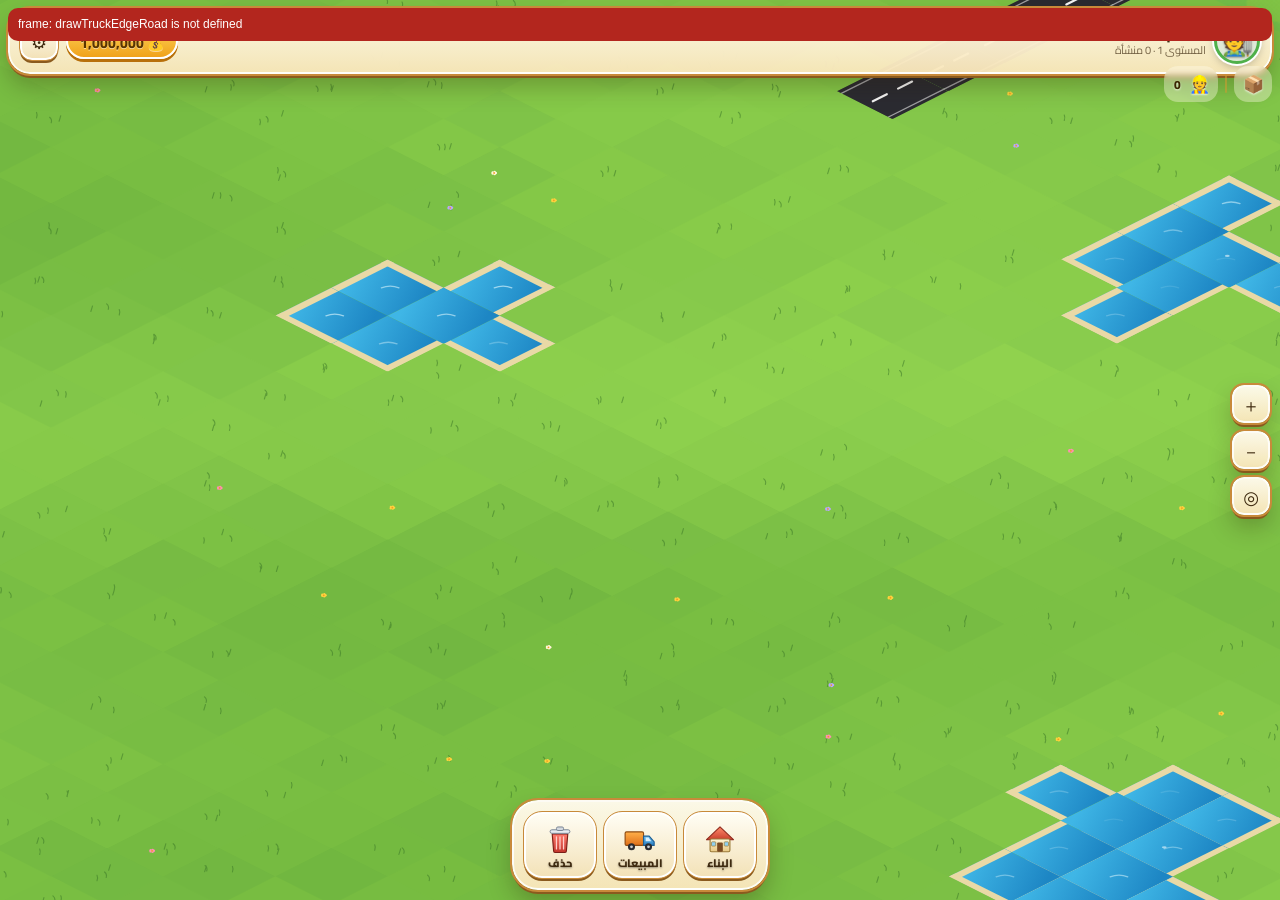
==== commit d2890531: "Fix external road rendering at land edges" ====
--- a/public/game/index.html
+++ b/public/game/index.html
@@ -522,7 +522,7 @@
 const RT=Array.from({length:W},()=>new Int8Array(H));
 {const r=ITEMS.find(d=>d[2]=='Paved Road');r[1]='طريق معبد (أسفلت)';r[4]='#2c2c32';ITEMS.push([10,'طريق ترابي','Dirt Road','Q','#b8864e','','','d','🟫'])}
 function roadTile(x,y,sq,h){const hx=isR(x-1,y)||isR(x+1,y),hy=isR(x,y-1)||isR(x,y+1),ax=hx||!hy,ay=hy;
-function drawTruckEdgeRoad(o){if(!o.edge||o.away)return;let x=o.x-.5,y=o.y-.5;if(o.edge=='top')y=-1;else if(o.edge=='bottom')y=H;else if(o.edge=='left')x=-1;else x=W;roadTile(x,y,[[x,y],[x+1,y],[x+1,y+1],[x,y+1]],hs(x,y,5));}
+function drawTruckEdgeRoad(o){if(!o.edge||o.away)return;let x=o.x-.5,y=o.y-.5;if(o.edge=='top')y=-1;else if(o.edge=='bottom')y=H;else if(o.edge=='left')x=-1;else x=W;const sq=[[x,y],[x+1,y],[x+1,y+1],[x,y+1]];poly(sq,R([44,44,50],.96));if(o.edge=='top'||o.edge=='bottom'){seg([x+.5,y+.12],[x+.5,y+.4],'#f5f5f5',2);seg([x+.5,y+.6],[x+.5,y+.88],'#f5f5f5',2)}else{seg([x+.12,y+.5],[x+.4,y+.5],'#f5f5f5',2);seg([x+.6,y+.5],[x+.88,y+.5],'#f5f5f5',2)}}
  if(RT[x][y]){poly(sq,R([178,136,86],.94+h*.12));const tr=u=>{if(ax)seg([x,y+u],[x+1,y+u],R([140,100,60]),2);if(ay)seg([x+u,y],[x+u,y+1],R([140,100,60]),2)};tr(.34);tr(.66);for(let i=0;i<4;i++){const q=P(x+hs(x,y,i)*.8+.1,y+hs(x,y,i+7)*.8+.1);ell(q[0],q[1],2.2,1.2,R([120,88,56],.8+i*.1))}if(!isR(x,y-1))poly([[x,y],[x+1,y],[x+1,y+.08],[x,y+.08]],R([120,88,56]));if(!isR(x,y+1))poly([[x,y+1],[x+1,y+1],[x+1,y+.92],[x,y+.92]],R([120,88,56]));return}
  poly(sq,R([44,44,50],.95+h*.06));
  if(ax){seg([x+.15,y+.5],[x+.4,y+.5],'#f5f5f5',2);seg([x+.6,y+.5],[x+.85,y+.5],'#f5f5f5',2)}
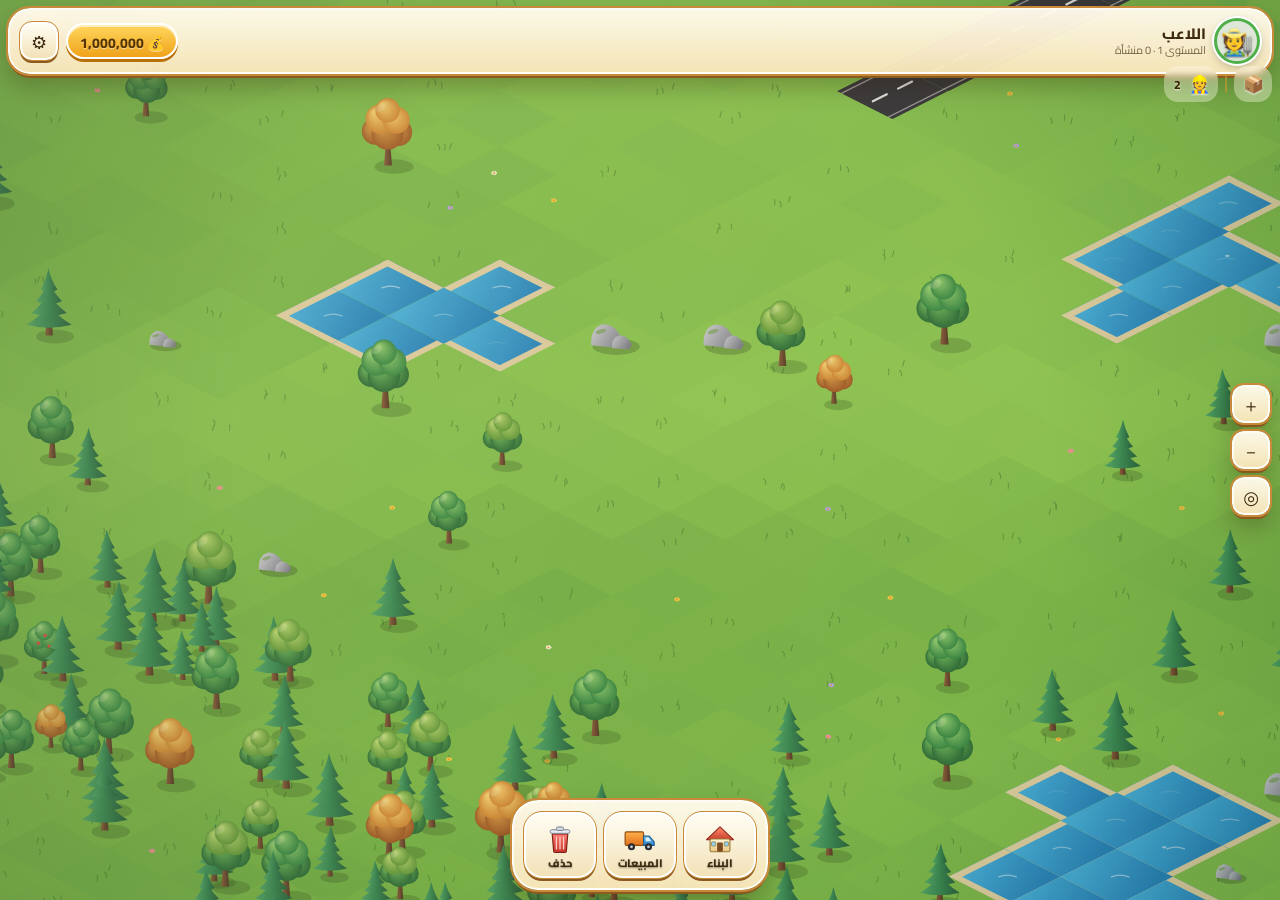
==== commit 0d8a29d6: "Restore original map and limit sales truck to dry outer edges" ====
--- a/public/game/index.html
+++ b/public/game/index.html
@@ -61,11 +61,16 @@
   if(y>=20&&rnd()<.4)objs.push({k:'tree',x:x+.5+(rnd()-.5)*.8,y:y+.5+(rnd()-.5)*.8,s:.7+rnd()*.4,pine:rnd()>.4,v:rnd()});
  }else if(y<20&&rnd()<.04){T[x][y]=5;objs.push({k:'rock',x:x+.5,y:y+.5,s:.8+rnd()*.5})}
 }
+objs.push({k:'house',x:7,y:2,fw:2,fd:2,mv:1,c:[243,228,196],rc:[196,72,52],door:[.4,.62],wins:[[.08,.28],[.72,.92]],bw:[.3,.7],beam:1,shut:1,flower:1});
+objs.push({k:'house',x:10,y:2,fw:2,fd:2,mv:1,c:[160,110,68],rc:[58,112,86],door:[.1,.32],wins:[[.46,.66],[.76,.94]],bw:[.3,.7],log:1,shut:0});
+objs.push({k:'silo',x:13,y:2,fw:2,fd:2,mv:1});
 const OBJ=Array.from({length:W},()=>Array(H).fill(null));let placing=null,mov=null,wood=0,crop=0,bat=0,money=1000000;
 const dep=o=>o.x+o.y+((o.fw||0)+(o.fd||0))/2-(o.role=='field'?.6:0);
 function occ(o,on){if(o.nocc)return;for(let i=0;i<(o.fw||1);i++)for(let j=0;j<(o.fd||1);j++){const x=o.x+i,y=o.y+j;OBJ[x][y]=on?o:null;T[x][y]=on?(o.role=='field'?6:3):0}}
 objs.filter(o=>o.mv).forEach(o=>occ(o,1));
 const SHORE=[];for(let x=0;x<W;x++)for(let y=0;y<H;y++)if(T[x][y]<2&&[[1,0],[-1,0],[0,1],[0,-1]].some(([a,b])=>x+a>=0&&y+b>=0&&x+a<W&&y+b<H&&T[x+a][y+b]==2))SHORE.push({x:x+.5,y:y+.5});
+[[objs.find(o=>o.log),'wood'],[objs.find(o=>o.beam),'farm']].forEach(([h,r])=>objs.push({k:'worker',role:r,home:h,x:h.x+h.fw/2+.02,y:h.y+h.fd+.55,st:'idle',tm:0,car:null,fx:1,mvg:0,walk:false}));
+objs.filter(o=>o.k=='house'||o.k=='silo').forEach(o=>{occ(o,0);objs.splice(objs.indexOf(o),1)});
 $('cnt').textContent=`${W*H} مربع (${W}×${H}) · متاح: ${T.reduce((s,c)=>s+c.reduce((a,v)=>a+(v==0),0),0)}`;
 
 /* ---------- tiles ---------- */
@@ -305,7 +310,6 @@
  ctx.setTransform(1,0,0,1,0,0);ctx.clearRect(0,0,cv.width,cv.height);
  ctx.setTransform(dpr*cam.s,0,0,dpr*cam.s,dpr*cam.x,dpr*cam.y);
  bgDyn(t);{const m=90*cam.s;for(let y=0;y<H;y++)for(let x=0;x<W;x++){const sx=cam.x+(x-y)*TW/2*cam.s,sy=cam.y+(x+y+1)*TH/2*cam.s;if(sx<-m||sx>cw+m||sy<-m*1.5||sy>ch+m*2)continue;tile(x,y,t)}};
- objs.filter(o=>o.k=='veh'&&o.role=='truck'&&o.edge&&!o.away).forEach(drawTruckEdgeRoad);
  if(grid){ctx.strokeStyle='rgba(255,255,255,.28)';ctx.lineWidth=1;for(let y=0;y<H;y++)for(let x=0;x<W;x++)poly([[x,y],[x+1,y],[x+1,y+1],[x,y+1]],null,'rgba(255,255,255,.28)')}
  objs.forEach(o=>o.d=dep(o));objs.sort((a,b)=>a.d-b.d);objs.forEach(o=>{if(vis(o)){try{DRAW[o.k](o,t)}catch(e){__rep(e,o.k+':'+((ITEMS[o.ci]||[])[2]||''));ctx.setTransform(dpr*cam.s,0,0,dpr*cam.s,dpr*cam.x,dpr*cam.y)}}});lighting(t);vig();if(mov)poly([[mov.x,mov.y],[mov.x+mov.fw,mov.y],[mov.x+mov.fw,mov.y+mov.fd],[mov.x,mov.y+mov.fd]],'rgba(255,220,60,.45)','#fff',2);
  if(sel){const v=T[sel.x][sel.y];poly([[sel.x,sel.y],[sel.x+1,sel.y],[sel.x+1,sel.y+1],[sel.x,sel.y+1]],v?'rgba(255,80,80,.38)':'rgba(90,255,110,.42)','#fff',2)}
@@ -327,9 +331,10 @@
 cv.addEventListener('pointerup',up);cv.addEventListener('pointercancel',up);
 cv.addEventListener('wheel',e=>{e.preventDefault();zoom(e.deltaY<0?1.12:.89,e.clientX,e.clientY)},{passive:false});
 function pickObj(px,py){for(const z of[0,20,40,62]){const p=pick(px,py+z*cam.s);if(p&&OBJ[p.x][p.y])return OBJ[p.x][p.y]}return null}
+function truckEdgeAt(x,y){if(!(x===0||x===W-1||y===0||y===H-1)||T[x][y]!==0)return null;if([[1,0],[-1,0],[0,1],[0,-1]].some(([a,b])=>x+a>=0&&y+b>=0&&x+a<W&&y+b<H&&T[x+a][y+b]===2))return null;return x===0?'left':x===W-1?'right':y===0?'top':'bottom'}
 function fits(o,x,y){const fw=o.fw||1,fd=o.fd||1;for(let i=0;i<fw;i++)for(let j=0;j<fd;j++){const a=x+i,b=y+j;if(a<0||b<0||a>=W||b>=H)return false;if(T[a][b]!=0&&OBJ[a][b]!==o)return false}for(let i=-1;i<=fw;i++)for(let j=-1;j<=fd;j++){if(i>=0&&i<fw&&j>=0&&j<fd)continue;const a=x+i,b=y+j;if(a>=0&&b>=0&&a<W&&b<H&&T[a][b]==1)return false}return true}
 function tap(px,py){const p=pick(px,py),info=s=>$('info').textContent=s;
- if(delMode){doDel(px,py,p);return}if(placing){if(!p)return;const d=ITEMS[placing-1];if(d[2]=='Paved Road'||d[2]=='Dirt Road'||d[2]=='Grass Road'){roadAt(p.x,p.y);return}const z=SZ[d[3]]||1,o={k:'cat',ci:placing-1,role:ROLE(d),x:p.x,y:p.y,fw:z,fd:z,mv:1,st:0,t:0};if(o.role=='tractor'||o.role=='truck'){delete o.fw;delete o.fd;o.k='veh';o.x+=.5;o.y+=.5;o.hx=o.x;o.hy=o.y;o.nocc=1;o.mv=0;o.st='idle';o.fx=1;if(o.role=='truck'){const edge=p.y==0?'top':p.y==H-1?'bottom':p.x==0?'left':p.x==W-1?'right':null;if(!edge)return info('ضع شاحنة البيع على حدود اليابسة فقط');if(T[p.x][p.y]==2)return info('اختر نقطة على حدود اليابسة بعيداً عن الماء');if(OBJ[p.x][p.y])return info('هذا الموضع مشغول بمنشأة');objs.filter(q=>(q.k=='tree'||q.k=='rock')&&Math.floor(q.x)==p.x&&Math.floor(q.y)==p.y).forEach(q=>objs.splice(objs.indexOf(q),1));T[p.x][p.y]=0;o.edge=edge;objs.push(o);return info('تم وضع الشاحنة على حدود اليابسة وإضافة الطريق الخارجي ✓')}}if(!fits(o,p.x,p.y))return info('المربع مشغول');objs.push(o);occ(o,1);return info('تم البناء ✓ — اضغط مربعاً آخر أو أغلق القائمة')}
+ if(delMode){doDel(px,py,p);return}if(placing){if(!p)return;const d=ITEMS[placing-1];if(d[2]=='Paved Road'||d[2]=='Dirt Road'||d[2]=='Grass Road'){roadAt(p.x,p.y);return}const z=SZ[d[3]]||1,o={k:'cat',ci:placing-1,role:ROLE(d),x:p.x,y:p.y,fw:z,fd:z,mv:1,st:0,t:0};if(o.role=='tractor'||o.role=='truck'){if(o.role=='truck'){const side=truckEdgeAt(p.x,p.y);if(!side)return info('ضع شاحنة البيع على جانب حدود اليابسة، بعيداً عن الشاطئ والماء');o.edge=side}delete o.fw;delete o.fd;o.k='veh';o.x+=.5;o.y+=.5;o.hx=o.x;o.hy=o.y;o.nocc=1;o.mv=0;o.st='idle';o.fx=1}if(!fits(o,p.x,p.y))return info('المربع مشغول');objs.push(o);occ(o,1);return info('تم البناء ✓ — اضغط مربعاً آخر أو أغلق القائمة')}
  if(mov){if(p&&OBJ[p.x][p.y]===mov){mov=null;return info('أُلغي التحديد')}if(p&&fits(mov,p.x,p.y)){occ(mov,0);mov.x=p.x;mov.y=p.y;occ(mov,1);mov=null;return info('تم النقل ✓')}return info('لا يتسع هنا — اختر مكاناً فارغاً')}
  const o=pickObj(px,py);if(o&&o.mv){mov=o;sel=null;return info(descr(o)+' | '+'حُدّد للنقل — اضغط مربعاً فارغاً (يصبح الزاوية العلوية)')}
  sel=p;info(p?`المربع (${p.x+1}، ${p.y+1}) — ${NAMES[T[p.x][p.y]]}`:'خارج الأرض')}
@@ -522,7 +527,6 @@
 const RT=Array.from({length:W},()=>new Int8Array(H));
 {const r=ITEMS.find(d=>d[2]=='Paved Road');r[1]='طريق معبد (أسفلت)';r[4]='#2c2c32';ITEMS.push([10,'طريق ترابي','Dirt Road','Q','#b8864e','','','d','🟫'])}
 function roadTile(x,y,sq,h){const hx=isR(x-1,y)||isR(x+1,y),hy=isR(x,y-1)||isR(x,y+1),ax=hx||!hy,ay=hy;
-function drawTruckEdgeRoad(o){if(!o.edge||o.away)return;let x=o.x-.5,y=o.y-.5;if(o.edge=='top')y=-1;else if(o.edge=='bottom')y=H;else if(o.edge=='left')x=-1;else x=W;const sq=[[x,y],[x+1,y],[x+1,y+1],[x,y+1]];poly(sq,R([44,44,50],.96));if(o.edge=='top'||o.edge=='bottom'){seg([x+.5,y+.12],[x+.5,y+.4],'#f5f5f5',2);seg([x+.5,y+.6],[x+.5,y+.88],'#f5f5f5',2)}else{seg([x+.12,y+.5],[x+.4,y+.5],'#f5f5f5',2);seg([x+.6,y+.5],[x+.88,y+.5],'#f5f5f5',2)}}
  if(RT[x][y]){poly(sq,R([178,136,86],.94+h*.12));const tr=u=>{if(ax)seg([x,y+u],[x+1,y+u],R([140,100,60]),2);if(ay)seg([x+u,y],[x+u,y+1],R([140,100,60]),2)};tr(.34);tr(.66);for(let i=0;i<4;i++){const q=P(x+hs(x,y,i)*.8+.1,y+hs(x,y,i+7)*.8+.1);ell(q[0],q[1],2.2,1.2,R([120,88,56],.8+i*.1))}if(!isR(x,y-1))poly([[x,y],[x+1,y],[x+1,y+.08],[x,y+.08]],R([120,88,56]));if(!isR(x,y+1))poly([[x,y+1],[x+1,y+1],[x+1,y+.92],[x,y+.92]],R([120,88,56]));return}
  poly(sq,R([44,44,50],.95+h*.06));
  if(ax){seg([x+.15,y+.5],[x+.4,y+.5],'#f5f5f5',2);seg([x+.6,y+.5],[x+.85,y+.5],'#f5f5f5',2)}
@@ -538,7 +542,7 @@
  FP([Pq(.56,-.2,19),Pq(.56,.2,19),Pq(.56,.2,27),Pq(.56,-.2,27)],'#bfe3f4');FP([Pq(.2,.26,19),Pq(.5,.26,19),Pq(.5,.26,27),Pq(.2,.26,27)],'#a9d3ea');FP([Pq(-.58,.26,20),Pq(.1,.26,20),Pq(.1,.26,26),Pq(-.58,.26,26)],SH(a,1));
  [-.17,.17].forEach(v=>EL(...Pq(.56,v,12),3,2.2,'#ffe9a0'));[-.42,-.05,.38].forEach(u=>{const q=Pq(u,.26,6);EL(q[0],q[1],8,8,'#1d1d1f');EL(q[0],q[1],3.5,3.5,'#9aa0a8')})};
 /* ===== حفظ التقدم ===== */
-const SK='village_save_v2';let noSave=false;
+const SK='village_save_v1';let noSave=false;
 function save(manual){if(noSave)return;try{const pl=objs.filter(o=>o.k=='cat'||o.k=='veh'),F=['k','role','x','y','fw','fd','mv','st','t','out','ores','inv','cap','pg','run','nw','nf','tw','tf','need','oq','sp','hx','hy','nocc','fx','cargo','away','edge'];
  const s={v:1,W,H,m:money,rr:[...(window.RM||[])],rd:[],tr:[],pl:pl.map(o=>{const r={nm:ITEMS[o.ci][2]};F.forEach(k=>{if(o[k]!==undefined)r[k]=o[k]});return r}),wk:objs.filter(o=>o.k=='worker').map(w=>({role:w.role,x:w.x,y:w.y,hi:pl.indexOf(w.home),hm:w.home?[w.home.x,w.home.y,w.home.fw,w.home.fd]:null}))};
  for(let x=0;x<W;x++)for(let y=0;y<H;y++)if(T[x][y]==1)s.rd.push([x,y,RT[x][y]]);
@@ -546,7 +550,7 @@
  localStorage.setItem(SK,JSON.stringify(s));if(manual)$('info').textContent='💾 تم حفظ التقدم'}catch(e){if(manual)$('info').textContent='تعذّر الحفظ في هذا المتصفح'}}
 function load(){let s=null;try{s=JSON.parse(localStorage.getItem(SK))}catch(e){}if(!s||s.v!=1)return;
  const ow=s.W||40,oh=s.H||25;window.LF=ow==W&&oh==H;for(let x=0;x<ow;x++)for(let y=0;y<oh;y++){if(T[x][y]==1||T[x][y]==4)T[x][y]=0}
- s.rd.forEach(([x,y,t])=>{T[x][y]=1;RT[x][y]=t});
+ const oldStartRoad=Array.from({length:10},(_,i)=>s.rd.some(([x,y])=>x===i+6&&y===5)).every(Boolean);s.rd.forEach(([x,y,t])=>{if(oldStartRoad&&y===5&&x>=6&&x<=15)return;T[x][y]=1;RT[x][y]=t});
  for(let i=objs.length-1;i>=0;i--){const k=objs[i].k;if((k=='tree'&&objs[i].x<ow&&objs[i].y<oh)||k=='worker'||k=='cat'||k=='veh')objs.splice(i,1)}
  s.tr.forEach(([x,y,sc,p,v])=>{objs.push({k:'tree',x,y,s:sc,pine:!!p,v});T[Math.floor(x)][Math.floor(y)]=4});
  const pl=s.pl.map(r=>{if(r.nm=='Worker House')return null;const ci=ITEMS.findIndex(d=>d[2]==r.nm);if(ci<0)return null;const o=Object.assign({},r,{ci});delete o.nm;o.role=roleOf(ITEMS[ci]);if(o.k=='veh'){o.st='idle';o.away=0;o.car=0;o.tm=0;if(o.cargo){money+=o.cargo*10;o.cargo=0}}objs.push(o);if(o.k=='cat')occ(o,1);return o});
@@ -710,7 +714,7 @@
 function doDel(px,py,p){const t=pickVeh(px,py)||pickObj(px,py)||pickRock(px,py);if(t){delThing(t);return}if(p&&T[p.x][p.y]==1){T[p.x][p.y]=0;toast('تم حذف الطريق');return}toast('لا يوجد شيء للحذف هنا')}
 function tap(px,py){const p=pick(px,py),info=toast;
  if(delMode){doDel(px,py,p);return}
- if(placing){if(!p)return;const d=ITEMS[placing-1];if(d[2]=='Paved Road'||d[2]=='Dirt Road'||d[2]=='Grass Road'){roadAt(p.x,p.y);return}const z=SZ[d[3]]||1,o={k:'cat',ci:placing-1,role:ROLE(d),x:p.x,y:p.y,fw:z,fd:z,mv:1,st:0,t:0};if(o.role=='tractor'||o.role=='truck'){delete o.fw;delete o.fd;o.k='veh';o.x+=.5;o.y+=.5;o.hx=o.x;o.hy=o.y;o.nocc=1;o.mv=0;o.st='idle';o.fx=1}if(!fits(o,p.x,p.y))return info('المربع مشغول');objs.push(o);occ(o,1);return info('تم البناء ✓')}
+ if(placing){if(!p)return;const d=ITEMS[placing-1];if(d[2]=='Paved Road'||d[2]=='Dirt Road'||d[2]=='Grass Road'){roadAt(p.x,p.y);return}const z=SZ[d[3]]||1,o={k:'cat',ci:placing-1,role:ROLE(d),x:p.x,y:p.y,fw:z,fd:z,mv:1,st:0,t:0};if(o.role=='tractor'||o.role=='truck'){if(o.role=='truck'){const side=truckEdgeAt(p.x,p.y);if(!side)return info('ضع شاحنة البيع على جانب حدود اليابسة، بعيداً عن الشاطئ والماء');o.edge=side}delete o.fw;delete o.fd;o.k='veh';o.x+=.5;o.y+=.5;o.hx=o.x;o.hy=o.y;o.nocc=1;o.mv=0;o.st='idle';o.fx=1}if(!fits(o,p.x,p.y))return info('المربع مشغول');objs.push(o);occ(o,1);return info('تم البناء ✓')}
  if(mov){if(p&&OBJ[p.x][p.y]===mov){mov=null;return info('أُلغي النقل')}if(p&&fits(mov,p.x,p.y)){occ(mov,0);mov.x=p.x;mov.y=p.y;occ(mov,1);mov=null;return info('تم النقل ✓')}return info('لا يتسع هنا — اختر مكاناً فارغاً')}
  const t=pickVeh(px,py)||pickObj(px,py)||pickRock(px,py);if(t&&(t.mv||t.k=='veh'||t.k=='rock')){detObj=t;showSheet('det');return}
  sel=p;info(p?'المربع ('+(p.x+1)+'، '+(p.y+1)+') — '+NAMES[T[p.x][p.y]]:'خارج الأرض')}
@@ -875,7 +879,7 @@
  if(placing){if(!p)return;const d=ITEMS[placing-1],pr=priceOf(placing-1);if(d[2]=='Paved Road'||d[2]=='Dirt Road'||d[2]=='Grass Road'){roadAt(p.x,p.y);return}
   if(money<pr)return info('رصيدك لا يكفي — السعر '+pr.toLocaleString()+'$');
   if(d[2]=='Quad Rider'){if(T[p.x][p.y]>1)return info('المربع مشغول');objs.push({k:'worker',role:'rider',ci:placing-1,x:p.x+.5,y:p.y+.5,st:'idle',tm:0,car:null,fx:1,mvg:0,walk:false,home:null});money-=pr;return info('تم شراء راكبة الدراجة ✓ (−'+pr+'$)')}
-  const z=SZ[d[3]]||1,o={k:'cat',ci:placing-1,role:ROLE(d),x:p.x,y:p.y,fw:z,fd:z,mv:1,st:0,t:0};if(o.role=='tractor'||o.role=='truck'){delete o.fw;delete o.fd;o.k='veh';o.x+=.5;o.y+=.5;o.hx=o.x;o.hy=o.y;o.nocc=1;o.mv=0;o.st='idle';o.fx=1}if(!fits(o,p.x,p.y))return info('المربع مشغول');money-=pr;objs.push(o);occ(o,1);return info('تم الشراء والبناء ✓ (−'+pr.toLocaleString()+'$)')}
+  const z=SZ[d[3]]||1,o={k:'cat',ci:placing-1,role:ROLE(d),x:p.x,y:p.y,fw:z,fd:z,mv:1,st:0,t:0};if(o.role=='tractor'||o.role=='truck'){if(o.role=='truck'){const side=truckEdgeAt(p.x,p.y);if(!side)return info('ضع شاحنة البيع على جانب حدود اليابسة، بعيداً عن الشاطئ والماء');o.edge=side}delete o.fw;delete o.fd;o.k='veh';o.x+=.5;o.y+=.5;o.hx=o.x;o.hy=o.y;o.nocc=1;o.mv=0;o.st='idle';o.fx=1}if(!fits(o,p.x,p.y))return info('المربع مشغول');money-=pr;objs.push(o);occ(o,1);return info('تم الشراء والبناء ✓ (−'+pr.toLocaleString()+'$)')}
  if(mov){if(p&&OBJ[p.x][p.y]===mov){mov=null;return info('أُلغي النقل')}if(p&&fits(mov,p.x,p.y)){occ(mov,0);mov.x=p.x;mov.y=p.y;occ(mov,1);mov=null;return info('تم النقل ✓')}return info('لا يتسع هنا — اختر مكاناً فارغاً')}
  const t=pickVeh(px,py)||pickObj(px,py)||pickRock(px,py);if(t&&(t.mv||t.k=='veh'||t.k=='rock')){detObj=t;showSheet('det');return}
  sel=p;info(p?'المربع ('+(p.x+1)+'، '+(p.y+1)+') — '+NAMES[T[p.x][p.y]]:'خارج الأرض')}
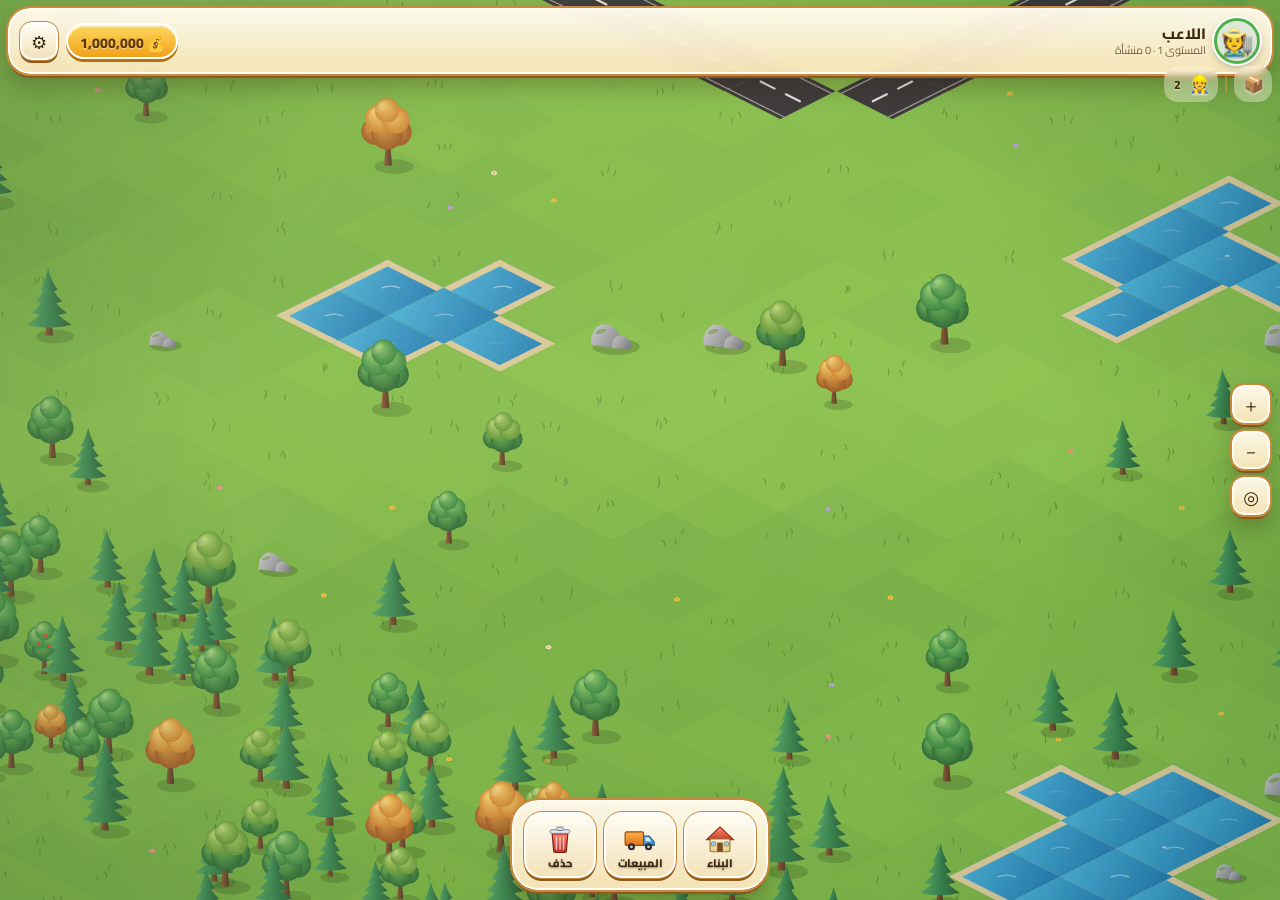
==== commit 3d3615d6: "Restore original game version" ====
--- a/public/game/index.html
+++ b/public/game/index.html
@@ -50,6 +50,7 @@
 const objs=[];
 [[22,5,1.7],[33,6,2.3],[6,15,2],[32,16,1.8],[16,13,1.4]].forEach(([cx,cy,r])=>{
  for(let x=0;x<W;x++)for(let y=0;y<H;y++)if(Math.hypot(x+.5-cx,y+.5-cy)<r+(hs(x,y,3)-.5)*.9)T[x][y]=2});
+for(let x=6;x<=15;x++)T[x][5]=1;
 
 for(let x=0;x<W;x++)for(let y=0;y<H;y++){
  if(x>=40||y>=25||T[x][y])continue;
@@ -331,10 +332,9 @@
 cv.addEventListener('pointerup',up);cv.addEventListener('pointercancel',up);
 cv.addEventListener('wheel',e=>{e.preventDefault();zoom(e.deltaY<0?1.12:.89,e.clientX,e.clientY)},{passive:false});
 function pickObj(px,py){for(const z of[0,20,40,62]){const p=pick(px,py+z*cam.s);if(p&&OBJ[p.x][p.y])return OBJ[p.x][p.y]}return null}
-function truckEdgeAt(x,y){if(!(x===0||x===W-1||y===0||y===H-1)||T[x][y]!==0)return null;if([[1,0],[-1,0],[0,1],[0,-1]].some(([a,b])=>x+a>=0&&y+b>=0&&x+a<W&&y+b<H&&T[x+a][y+b]===2))return null;return x===0?'left':x===W-1?'right':y===0?'top':'bottom'}
 function fits(o,x,y){const fw=o.fw||1,fd=o.fd||1;for(let i=0;i<fw;i++)for(let j=0;j<fd;j++){const a=x+i,b=y+j;if(a<0||b<0||a>=W||b>=H)return false;if(T[a][b]!=0&&OBJ[a][b]!==o)return false}for(let i=-1;i<=fw;i++)for(let j=-1;j<=fd;j++){if(i>=0&&i<fw&&j>=0&&j<fd)continue;const a=x+i,b=y+j;if(a>=0&&b>=0&&a<W&&b<H&&T[a][b]==1)return false}return true}
 function tap(px,py){const p=pick(px,py),info=s=>$('info').textContent=s;
- if(delMode){doDel(px,py,p);return}if(placing){if(!p)return;const d=ITEMS[placing-1];if(d[2]=='Paved Road'||d[2]=='Dirt Road'||d[2]=='Grass Road'){roadAt(p.x,p.y);return}const z=SZ[d[3]]||1,o={k:'cat',ci:placing-1,role:ROLE(d),x:p.x,y:p.y,fw:z,fd:z,mv:1,st:0,t:0};if(o.role=='tractor'||o.role=='truck'){if(o.role=='truck'){const side=truckEdgeAt(p.x,p.y);if(!side)return info('ضع شاحنة البيع على جانب حدود اليابسة، بعيداً عن الشاطئ والماء');o.edge=side}delete o.fw;delete o.fd;o.k='veh';o.x+=.5;o.y+=.5;o.hx=o.x;o.hy=o.y;o.nocc=1;o.mv=0;o.st='idle';o.fx=1}if(!fits(o,p.x,p.y))return info('المربع مشغول');objs.push(o);occ(o,1);return info('تم البناء ✓ — اضغط مربعاً آخر أو أغلق القائمة')}
+ if(delMode){doDel(px,py,p);return}if(placing){if(!p)return;const d=ITEMS[placing-1];if(d[2]=='Paved Road'||d[2]=='Dirt Road'||d[2]=='Grass Road'){roadAt(p.x,p.y);return}const z=SZ[d[3]]||1,o={k:'cat',ci:placing-1,role:ROLE(d),x:p.x,y:p.y,fw:z,fd:z,mv:1,st:0,t:0};if(o.role=='tractor'||o.role=='truck'){delete o.fw;delete o.fd;o.k='veh';o.x+=.5;o.y+=.5;o.hx=o.x;o.hy=o.y;o.nocc=1;o.mv=0;o.st='idle';o.fx=1}if(!fits(o,p.x,p.y))return info('المربع مشغول');objs.push(o);occ(o,1);return info('تم البناء ✓ — اضغط مربعاً آخر أو أغلق القائمة')}
  if(mov){if(p&&OBJ[p.x][p.y]===mov){mov=null;return info('أُلغي التحديد')}if(p&&fits(mov,p.x,p.y)){occ(mov,0);mov.x=p.x;mov.y=p.y;occ(mov,1);mov=null;return info('تم النقل ✓')}return info('لا يتسع هنا — اختر مكاناً فارغاً')}
  const o=pickObj(px,py);if(o&&o.mv){mov=o;sel=null;return info(descr(o)+' | '+'حُدّد للنقل — اضغط مربعاً فارغاً (يصبح الزاوية العلوية)')}
  sel=p;info(p?`المربع (${p.x+1}، ${p.y+1}) — ${NAMES[T[p.x][p.y]]}`:'خارج الأرض')}
@@ -543,14 +543,14 @@
  [-.17,.17].forEach(v=>EL(...Pq(.56,v,12),3,2.2,'#ffe9a0'));[-.42,-.05,.38].forEach(u=>{const q=Pq(u,.26,6);EL(q[0],q[1],8,8,'#1d1d1f');EL(q[0],q[1],3.5,3.5,'#9aa0a8')})};
 /* ===== حفظ التقدم ===== */
 const SK='village_save_v1';let noSave=false;
-function save(manual){if(noSave)return;try{const pl=objs.filter(o=>o.k=='cat'||o.k=='veh'),F=['k','role','x','y','fw','fd','mv','st','t','out','ores','inv','cap','pg','run','nw','nf','tw','tf','need','oq','sp','hx','hy','nocc','fx','cargo','away','edge'];
+function save(manual){if(noSave)return;try{const pl=objs.filter(o=>o.k=='cat'||o.k=='veh'),F=['k','role','x','y','fw','fd','mv','st','t','out','ores','inv','cap','pg','run','nw','nf','tw','tf','need','oq','sp','hx','hy','nocc','fx','cargo','away'];
  const s={v:1,W,H,m:money,rr:[...(window.RM||[])],rd:[],tr:[],pl:pl.map(o=>{const r={nm:ITEMS[o.ci][2]};F.forEach(k=>{if(o[k]!==undefined)r[k]=o[k]});return r}),wk:objs.filter(o=>o.k=='worker').map(w=>({role:w.role,x:w.x,y:w.y,hi:pl.indexOf(w.home),hm:w.home?[w.home.x,w.home.y,w.home.fw,w.home.fd]:null}))};
  for(let x=0;x<W;x++)for(let y=0;y<H;y++)if(T[x][y]==1)s.rd.push([x,y,RT[x][y]]);
  objs.forEach(o=>{if(o.k=='tree')s.tr.push([+o.x.toFixed(2),+o.y.toFixed(2),+o.s.toFixed(2),o.pine?1:0,+o.v.toFixed(2)])});
  localStorage.setItem(SK,JSON.stringify(s));if(manual)$('info').textContent='💾 تم حفظ التقدم'}catch(e){if(manual)$('info').textContent='تعذّر الحفظ في هذا المتصفح'}}
 function load(){let s=null;try{s=JSON.parse(localStorage.getItem(SK))}catch(e){}if(!s||s.v!=1)return;
  const ow=s.W||40,oh=s.H||25;window.LF=ow==W&&oh==H;for(let x=0;x<ow;x++)for(let y=0;y<oh;y++){if(T[x][y]==1||T[x][y]==4)T[x][y]=0}
- const oldStartRoad=Array.from({length:10},(_,i)=>s.rd.some(([x,y])=>x===i+6&&y===5)).every(Boolean);s.rd.forEach(([x,y,t])=>{if(oldStartRoad&&y===5&&x>=6&&x<=15)return;T[x][y]=1;RT[x][y]=t});
+ s.rd.forEach(([x,y,t])=>{T[x][y]=1;RT[x][y]=t});
  for(let i=objs.length-1;i>=0;i--){const k=objs[i].k;if((k=='tree'&&objs[i].x<ow&&objs[i].y<oh)||k=='worker'||k=='cat'||k=='veh')objs.splice(i,1)}
  s.tr.forEach(([x,y,sc,p,v])=>{objs.push({k:'tree',x,y,s:sc,pine:!!p,v});T[Math.floor(x)][Math.floor(y)]=4});
  const pl=s.pl.map(r=>{if(r.nm=='Worker House')return null;const ci=ITEMS.findIndex(d=>d[2]==r.nm);if(ci<0)return null;const o=Object.assign({},r,{ci});delete o.nm;o.role=roleOf(ITEMS[ci]);if(o.k=='veh'){o.st='idle';o.away=0;o.car=0;o.tm=0;if(o.cargo){money+=o.cargo*10;o.cargo=0}}objs.push(o);if(o.k=='cat')occ(o,1);return o});
@@ -714,7 +714,7 @@
 function doDel(px,py,p){const t=pickVeh(px,py)||pickObj(px,py)||pickRock(px,py);if(t){delThing(t);return}if(p&&T[p.x][p.y]==1){T[p.x][p.y]=0;toast('تم حذف الطريق');return}toast('لا يوجد شيء للحذف هنا')}
 function tap(px,py){const p=pick(px,py),info=toast;
  if(delMode){doDel(px,py,p);return}
- if(placing){if(!p)return;const d=ITEMS[placing-1];if(d[2]=='Paved Road'||d[2]=='Dirt Road'||d[2]=='Grass Road'){roadAt(p.x,p.y);return}const z=SZ[d[3]]||1,o={k:'cat',ci:placing-1,role:ROLE(d),x:p.x,y:p.y,fw:z,fd:z,mv:1,st:0,t:0};if(o.role=='tractor'||o.role=='truck'){if(o.role=='truck'){const side=truckEdgeAt(p.x,p.y);if(!side)return info('ضع شاحنة البيع على جانب حدود اليابسة، بعيداً عن الشاطئ والماء');o.edge=side}delete o.fw;delete o.fd;o.k='veh';o.x+=.5;o.y+=.5;o.hx=o.x;o.hy=o.y;o.nocc=1;o.mv=0;o.st='idle';o.fx=1}if(!fits(o,p.x,p.y))return info('المربع مشغول');objs.push(o);occ(o,1);return info('تم البناء ✓')}
+ if(placing){if(!p)return;const d=ITEMS[placing-1];if(d[2]=='Paved Road'||d[2]=='Dirt Road'||d[2]=='Grass Road'){roadAt(p.x,p.y);return}const z=SZ[d[3]]||1,o={k:'cat',ci:placing-1,role:ROLE(d),x:p.x,y:p.y,fw:z,fd:z,mv:1,st:0,t:0};if(o.role=='tractor'||o.role=='truck'){delete o.fw;delete o.fd;o.k='veh';o.x+=.5;o.y+=.5;o.hx=o.x;o.hy=o.y;o.nocc=1;o.mv=0;o.st='idle';o.fx=1}if(!fits(o,p.x,p.y))return info('المربع مشغول');objs.push(o);occ(o,1);return info('تم البناء ✓')}
  if(mov){if(p&&OBJ[p.x][p.y]===mov){mov=null;return info('أُلغي النقل')}if(p&&fits(mov,p.x,p.y)){occ(mov,0);mov.x=p.x;mov.y=p.y;occ(mov,1);mov=null;return info('تم النقل ✓')}return info('لا يتسع هنا — اختر مكاناً فارغاً')}
  const t=pickVeh(px,py)||pickObj(px,py)||pickRock(px,py);if(t&&(t.mv||t.k=='veh'||t.k=='rock')){detObj=t;showSheet('det');return}
  sel=p;info(p?'المربع ('+(p.x+1)+'، '+(p.y+1)+') — '+NAMES[T[p.x][p.y]]:'خارج الأرض')}
@@ -879,7 +879,7 @@
  if(placing){if(!p)return;const d=ITEMS[placing-1],pr=priceOf(placing-1);if(d[2]=='Paved Road'||d[2]=='Dirt Road'||d[2]=='Grass Road'){roadAt(p.x,p.y);return}
   if(money<pr)return info('رصيدك لا يكفي — السعر '+pr.toLocaleString()+'$');
   if(d[2]=='Quad Rider'){if(T[p.x][p.y]>1)return info('المربع مشغول');objs.push({k:'worker',role:'rider',ci:placing-1,x:p.x+.5,y:p.y+.5,st:'idle',tm:0,car:null,fx:1,mvg:0,walk:false,home:null});money-=pr;return info('تم شراء راكبة الدراجة ✓ (−'+pr+'$)')}
-  const z=SZ[d[3]]||1,o={k:'cat',ci:placing-1,role:ROLE(d),x:p.x,y:p.y,fw:z,fd:z,mv:1,st:0,t:0};if(o.role=='tractor'||o.role=='truck'){if(o.role=='truck'){const side=truckEdgeAt(p.x,p.y);if(!side)return info('ضع شاحنة البيع على جانب حدود اليابسة، بعيداً عن الشاطئ والماء');o.edge=side}delete o.fw;delete o.fd;o.k='veh';o.x+=.5;o.y+=.5;o.hx=o.x;o.hy=o.y;o.nocc=1;o.mv=0;o.st='idle';o.fx=1}if(!fits(o,p.x,p.y))return info('المربع مشغول');money-=pr;objs.push(o);occ(o,1);return info('تم الشراء والبناء ✓ (−'+pr.toLocaleString()+'$)')}
+  const z=SZ[d[3]]||1,o={k:'cat',ci:placing-1,role:ROLE(d),x:p.x,y:p.y,fw:z,fd:z,mv:1,st:0,t:0};if(o.role=='tractor'||o.role=='truck'){delete o.fw;delete o.fd;o.k='veh';o.x+=.5;o.y+=.5;o.hx=o.x;o.hy=o.y;o.nocc=1;o.mv=0;o.st='idle';o.fx=1}if(!fits(o,p.x,p.y))return info('المربع مشغول');money-=pr;objs.push(o);occ(o,1);return info('تم الشراء والبناء ✓ (−'+pr.toLocaleString()+'$)')}
  if(mov){if(p&&OBJ[p.x][p.y]===mov){mov=null;return info('أُلغي النقل')}if(p&&fits(mov,p.x,p.y)){occ(mov,0);mov.x=p.x;mov.y=p.y;occ(mov,1);mov=null;return info('تم النقل ✓')}return info('لا يتسع هنا — اختر مكاناً فارغاً')}
  const t=pickVeh(px,py)||pickObj(px,py)||pickRock(px,py);if(t&&(t.mv||t.k=='veh'||t.k=='rock')){detObj=t;showSheet('det');return}
  sel=p;info(p?'المربع ('+(p.x+1)+'، '+(p.y+1)+') — '+NAMES[T[p.x][p.y]]:'خارج الأرض')}
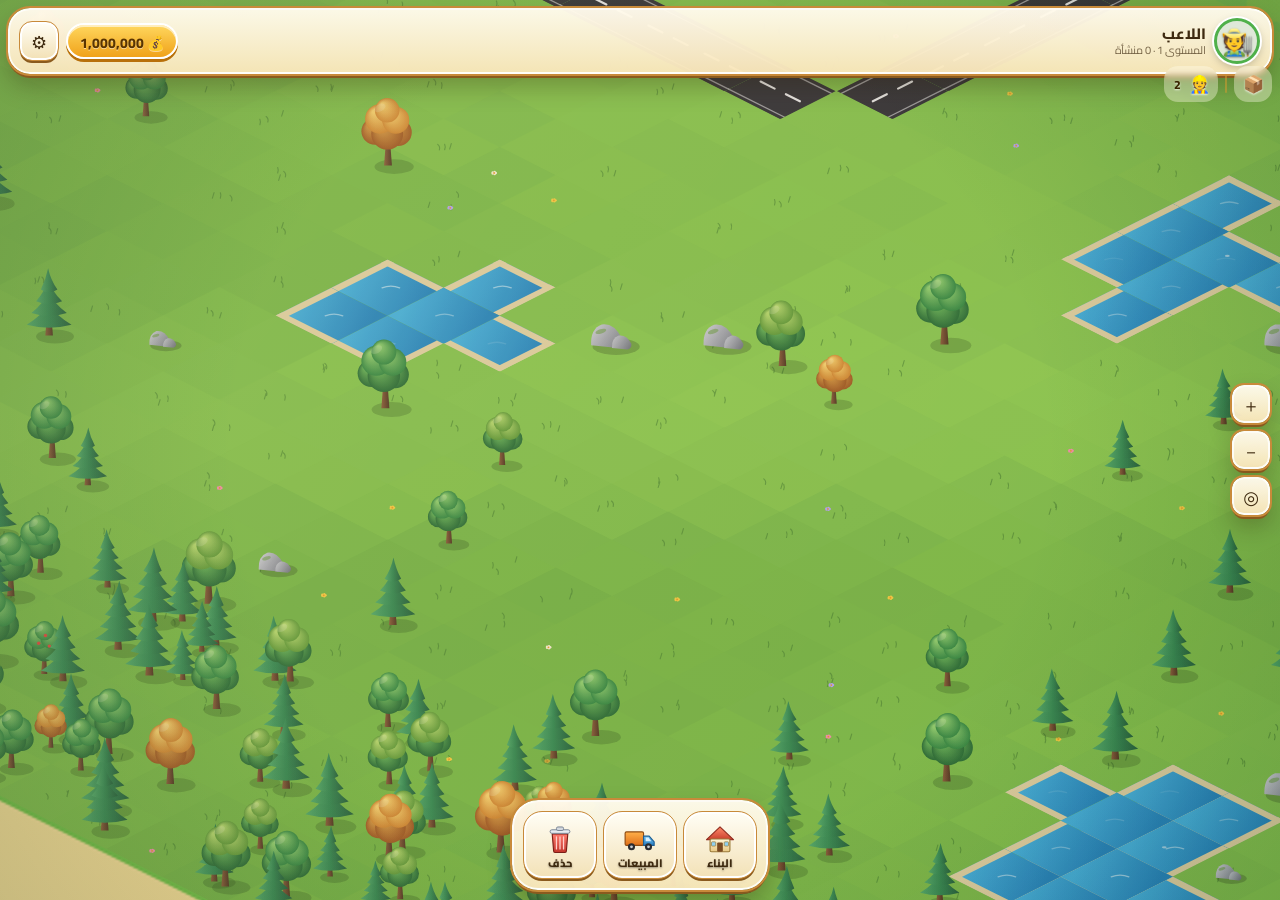
==== commit ed42b952: "Reduce village map to 1000 tiles" ====
--- a/public/game/index.html
+++ b/public/game/index.html
@@ -33,7 +33,7 @@
 <div class="btns"><button id="bs" title="حفظ">💾</button><button id="br" title="بداية جديدة">🔄</button><button id="bd" title="حذف">🗑️</button><button id="bg" title="الشبكة">▦</button><button id="bz" title="تقريب">＋</button><button id="bm" title="تبعيد">－</button><button id="bc" title="توسيط">◎</button></div></div>
 <div class="hud bot" style="flex-direction:column;align-items:stretch"><div class="card" id="info">اختر منشأة من الأسفل ثم المس الأرض · المس مبنى لنقله · اسحب للتحريك</div><div class="card" id="pan"><div id="det"></div><div id="items"></div></div><div class="card" id="cat"></div></div>
 <script>
-const W=50,H=40,TW=102,TH=51,$=id=>document.getElementById(id);
+const W=40,H=25,TW=102,TH=51,$=id=>document.getElementById(id);
 const cv=$('c'),ctx=cv.getContext('2d');
 let cw,ch,dpr,cam={x:0,y:0,s:1},grid=false,sel=null;
 const P=(x,y,z=0)=>[(x-y)*TW/2,(x+y)*TH/2-z];
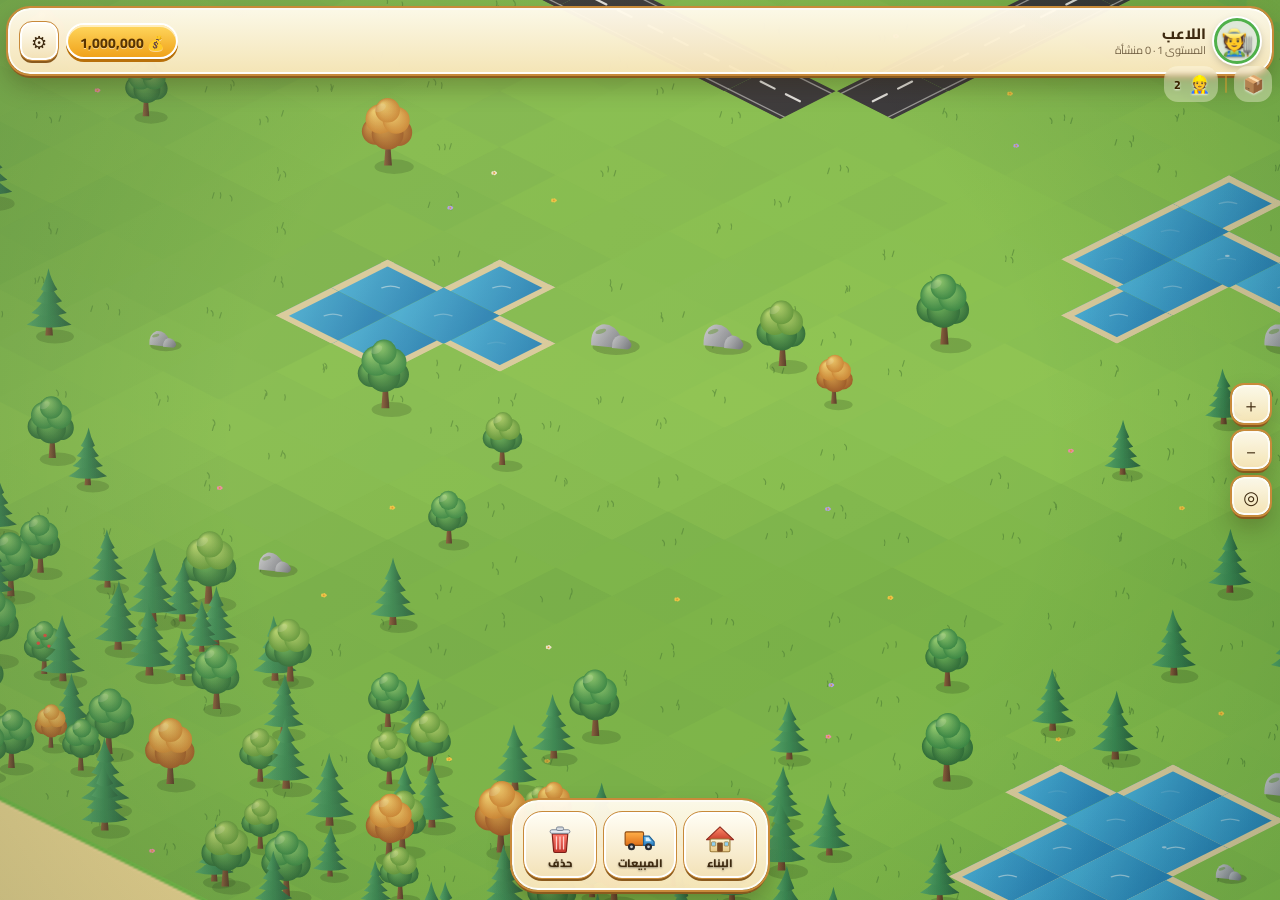
==== commit 1c129103: "Fix saved game migration for 1000-tile map" ====
--- a/public/game/index.html
+++ b/public/game/index.html
@@ -549,14 +549,16 @@
  objs.forEach(o=>{if(o.k=='tree')s.tr.push([+o.x.toFixed(2),+o.y.toFixed(2),+o.s.toFixed(2),o.pine?1:0,+o.v.toFixed(2)])});
  localStorage.setItem(SK,JSON.stringify(s));if(manual)$('info').textContent='💾 تم حفظ التقدم'}catch(e){if(manual)$('info').textContent='تعذّر الحفظ في هذا المتصفح'}}
 function load(){let s=null;try{s=JSON.parse(localStorage.getItem(SK))}catch(e){}if(!s||s.v!=1)return;
- const ow=s.W||40,oh=s.H||25;window.LF=ow==W&&oh==H;for(let x=0;x<ow;x++)for(let y=0;y<oh;y++){if(T[x][y]==1||T[x][y]==4)T[x][y]=0}
- s.rd.forEach(([x,y,t])=>{T[x][y]=1;RT[x][y]=t});
- for(let i=objs.length-1;i>=0;i--){const k=objs[i].k;if((k=='tree'&&objs[i].x<ow&&objs[i].y<oh)||k=='worker'||k=='cat'||k=='veh')objs.splice(i,1)}
- s.tr.forEach(([x,y,sc,p,v])=>{objs.push({k:'tree',x,y,s:sc,pine:!!p,v});T[Math.floor(x)][Math.floor(y)]=4});
- const pl=s.pl.map(r=>{if(r.nm=='Worker House')return null;const ci=ITEMS.findIndex(d=>d[2]==r.nm);if(ci<0)return null;const o=Object.assign({},r,{ci});delete o.nm;o.role=roleOf(ITEMS[ci]);if(o.k=='veh'){o.st='idle';o.away=0;o.car=0;o.tm=0;if(o.cargo){money+=o.cargo*10;o.cargo=0}}objs.push(o);if(o.k=='cat')occ(o,1);return o});
- money=s.m;window.RM=new Set(s.rr||[]);
- s.wk.forEach(r=>{const home=pl[r.hi]||(r.hm?{x:r.hm[0],y:r.hm[1],fw:r.hm[2],fd:r.hm[3]}:null);if(r.role=='hand'||(home&&home.role=='whouse'))return;objs.push({k:'worker',role:(home&&home.role=='fhouse'?'farm':r.role),home,x:r.x,y:r.y,st:'idle',tm:0,car:null,fx:1,mvg:0,walk:false})});
- $('info').textContent='✅ تم استرجاع التقدم المحفوظ'}
+ const ow=Number(s.W)||W,oh=Number(s.H)||H;window.LF=ow==W&&oh==H;
+ // ترحيل الحفظ القديم إلى حدود الخريطة الحالية دون الوصول إلى خلايا خارج المصفوفة.
+ for(let x=0;x<W;x++)for(let y=0;y<H;y++)if(T[x][y]==1||T[x][y]==4)T[x][y]=0;
+ (Array.isArray(s.rd)?s.rd:[]).forEach(([x,y,t])=>{if(Number.isInteger(x)&&Number.isInteger(y)&&x>=0&&y>=0&&x<W&&y<H){T[x][y]=1;RT[x][y]=t}});
+ for(let i=objs.length-1;i>=0;i--){const k=objs[i].k;if(k=='tree'||k=='worker'||k=='cat'||k=='veh')objs.splice(i,1)}
+ (Array.isArray(s.tr)?s.tr:[]).forEach(([x,y,sc,p,v])=>{const tx=Math.floor(x),ty=Math.floor(y);if(Number.isFinite(x)&&Number.isFinite(y)&&tx>=0&&ty>=0&&tx<W&&ty<H){objs.push({k:'tree',x,y,s:sc,pine:!!p,v});T[tx][ty]=4}});
+ const pl=(Array.isArray(s.pl)?s.pl:[]).map(r=>{if(!r||r.nm=='Worker House')return null;const ci=ITEMS.findIndex(d=>d[2]==r.nm);if(ci<0)return null;const x=Number(r.x),y=Number(r.y),fw=Math.max(1,Number(r.fw)||1),fd=Math.max(1,Number(r.fd)||1);if(!Number.isFinite(x)||!Number.isFinite(y)||x<0||y<0||x+fw>W||y+fd>H)return null;const o=Object.assign({},r,{ci});delete o.nm;o.role=roleOf(ITEMS[ci]);if(o.k=='veh'){o.st='idle';o.away=0;o.car=0;o.tm=0;if(o.cargo){money+=o.cargo*10;o.cargo=0}}objs.push(o);if(o.k=='cat')occ(o,1);return o});
+ if(Number.isFinite(Number(s.m)))money=Number(s.m);window.RM=new Set(Array.isArray(s.rr)?s.rr:[]);
+ (Array.isArray(s.wk)?s.wk:[]).forEach(r=>{if(!r||!Number.isFinite(Number(r.x))||!Number.isFinite(Number(r.y))||r.x<0||r.y<0||r.x>=W||r.y>=H)return;const home=pl[r.hi]||(r.hm?{x:r.hm[0],y:r.hm[1],fw:r.hm[2],fd:r.hm[3]}:null);if(r.role=='hand'||(home&&home.role=='whouse'))return;objs.push({k:'worker',role:(home&&home.role=='fhouse'?'farm':r.role),home,x:r.x,y:r.y,st:'idle',tm:0,car:null,fx:1,mvg:0,walk:false})});
+ $('info').textContent='✅ تم استرجاع التقدم المحفوظ ضمن حدود الأرض الحالية'}
 let rq=0;$('bs').onclick=()=>save(true);
 $('br').onclick=()=>{if(Date.now()<rq){noSave=true;try{localStorage.removeItem(SK)}catch(e){}location.reload();return}rq=Date.now()+4000;$('info').textContent='⚠️ اضغط 🔄 مرة ثانية خلال 4 ثوانٍ لمسح التقدم والبدء من جديد'};
 load();setInterval(()=>save(),5000);addEventListener('pagehide',()=>save());document.addEventListener('visibilitychange',()=>{if(document.hidden)save()});
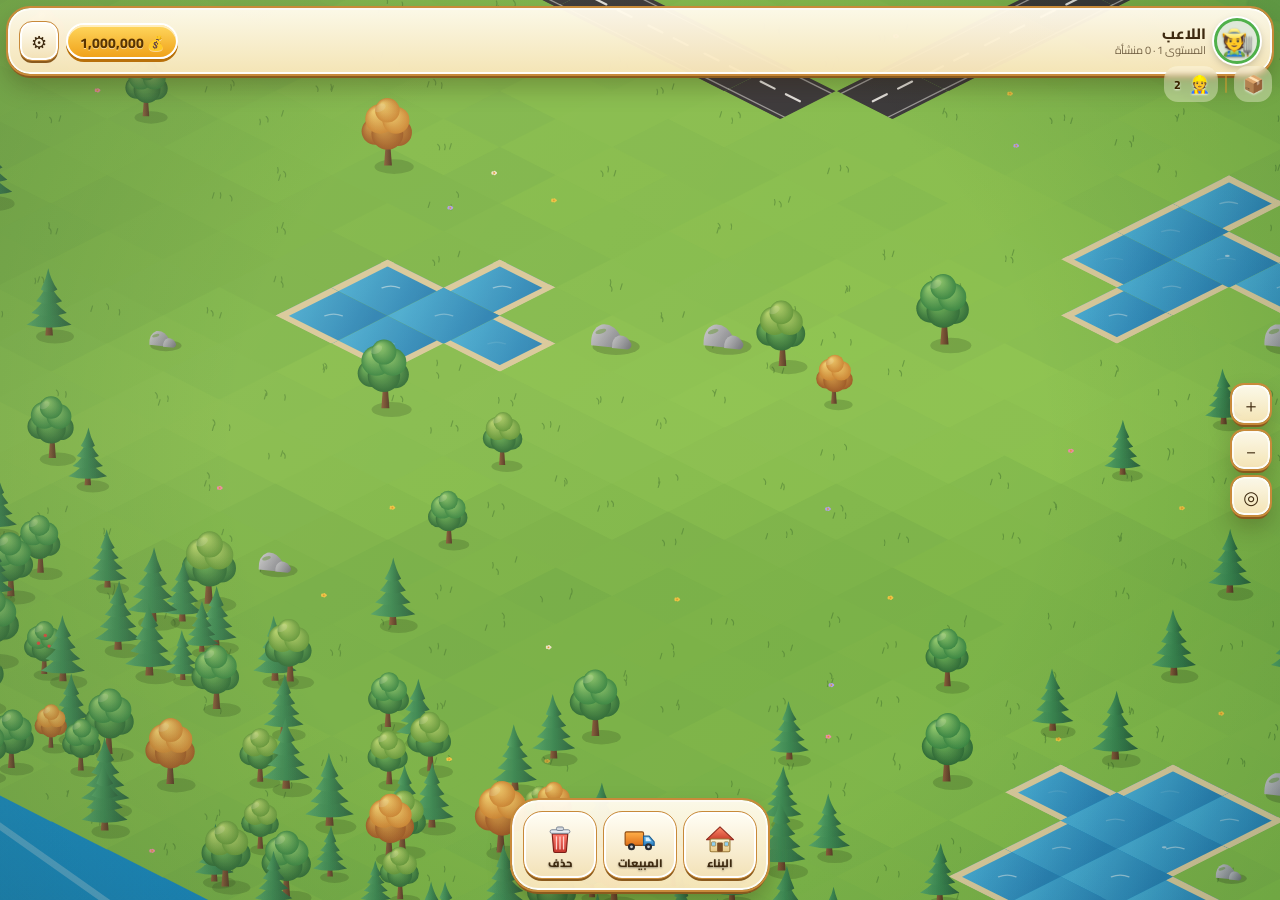
==== commit 67b8a867: "Align shoreline and beach to 40x25 playable map" ====
--- a/public/game/index.html
+++ b/public/game/index.html
@@ -800,7 +800,7 @@
 applyRM();
 /* ===== الخلفية الطبيعية: جبال وغابات وأنهار وبحر ===== */
 const BX0=-2000,BY0=-900,BWd=5000,BHt=3300,BK=.5;let BGc=null,RVL=[];
-const pj=(x,y)=>[(x-y)*32,(x+y)*16],coastY=x=>x<320?x/2+1408:1728-x/2,baseY=x=>Math.min(Math.abs(x)/2-260,coastY(x)-130);
+const pj=(x,y)=>[(x-y)*32,(x+y)*16],COAST_X=(W-H)*32,COAST_Y=(W+H+8)*16,coastY=x=>x<COAST_X?(x-COAST_X)/2+COAST_Y:COAST_Y-(x-COAST_X)/2,baseY=x=>Math.min(Math.abs(x)/2-260,coastY(x)-130);
 function clampCam(){const s=cam.s,vw=cw/s,vh=ch/s;let L=-cam.x/s,Tp=-cam.y/s;L=Math.max(BX0,Math.min(BX0+BWd-vw,L));Tp=Math.max(BY0,Math.min(BY0+BHt-vh,Tp));cam.x=-L*s;cam.y=-Tp*s}
 function mkBG(){const c=document.createElement('canvas');c.width=BWd*BK;c.height=BHt*BK;const g=c.getContext('2d');g.setTransform(BK,0,0,BK,-BX0*BK,-BY0*BK);
  let sd=987654;const rr=()=>(sd=sd*16807%2147483647)/2147483647;
@@ -814,15 +814,15 @@
   if(snow)for(let i=1;i<pts.length-1;i++){const p=pts[i];if(p[1]<pts[i-1][1]&&p[1]<pts[i+1][1]&&(baseY(p[0])-off-p[1])>hm*.62){P2([[p[0],p[1]],[p[0]-46,p[1]+62],[p[0]-14,p[1]+50],[p[0]+8,p[1]+66],[p[0]+44,p[1]+60]],'rgba(255,255,255,.92)');P2([[p[0],p[1]],[p[0]+44,p[1]+60],[p[0]+8,p[1]+66]],'rgba(190,205,225,.9)')}}
   for(let i=0;i<nt;i++){const x=BX0+rr()*BWd,idx=Math.max(0,Math.min(pts.length-1,Math.round((x-BX0)/40))),ty=pts[idx][1],by=baseY(x)-off+20,y=ty+hm*.18+rr()*(by-ty-hm*.18);if(y<ty)continue;const s=7+rr()*7;g.fillStyle=tc[(rr()*tc.length)|0];g.beginPath();g.moveTo(x,y-s*2);g.lineTo(x-s*.75,y);g.lineTo(x+s*.75,y);g.fill()}};
  ridge(330,420,'#9fb3c8','#c4d3df',true,0,1.3,[]);ridge(210,340,'#4d6a52','#2f5a3a',true,1700,4.1,['#2f6a3a','#285a34','#3a7a42','#245030']);ridge(90,190,'#4f8a45','#3f7a3a',false,1900,7.7,['#3f8f45','#2f7a3a','#52a050','#2a6a34']);
- const lt=[];for(let x=BX0;x<=X1;x+=80)lt.push([x,baseY(x)-30]);gr=g.createLinearGradient(0,-300,0,1600);gr.addColorStop(0,'#5f9a48');gr.addColorStop(1,'#7cb85a');P2([...lt,[X1,coastY(X1)+20],[320,1588],[BX0,coastY(BX0)+20]],gr);
+ const lt=[];for(let x=BX0;x<=X1;x+=80)lt.push([x,baseY(x)-30]);gr=g.createLinearGradient(0,-300,0,1600);gr.addColorStop(0,'#5f9a48');gr.addColorStop(1,'#7cb85a');P2([...lt,[X1,coastY(X1)+20],[COAST_X,COAST_Y+20],[BX0,coastY(BX0)+20]],gr);
  const pal=['rgba(110,170,70,.35)','rgba(150,190,80,.3)','rgba(80,140,70,.35)','rgba(190,200,110,.25)'];
  for(let i=0;i<900;i++){const x=-75+rr()*125,y=-75+rr()*115;if(!(x<-1||y<-1))continue;const q=pj(x,y);if(q[1]<baseY(q[0])-20)continue;g.fillStyle=pal[i%4];g.beginPath();g.ellipse(q[0],q[1],60+rr()*140,30+rr()*70,0,0,7);g.fill()}
- gr=g.createLinearGradient(0,400,0,Y1);gr.addColorStop(0,'#4fc3d4');gr.addColorStop(.35,'#1f86b8');gr.addColorStop(1,'#0b3563');P2([[BX0,coastY(BX0)],[320,1568],[X1,coastY(X1)],[X1,Y1],[BX0,Y1]],gr);
- P2([pj(-80,40),pj(54,40),pj(54,44),pj(-80,44)],'#e8d6a0');P2([pj(50,-40),pj(54,-40),pj(54,44),pj(50,44)],'#e8d6a0');P2([pj(-80,43),pj(54,43),pj(54,44),pj(-80,44)],'#cdb88a');P2([pj(53,-40),pj(54,-40),pj(54,44),pj(53,44)],'#cdb88a');
- const inRiver=(x,y)=>{if(y>-16&&y<45){const xc=-5-1.3*Math.sin(y*.24),w=1.6+Math.max(0,y+14)/58.5*2.8;if(Math.abs(x-xc)<w/2+1.3)return true}if(x>-7){const yc=-5+1.3*Math.sin(x*.21+1),w=1.5+Math.max(0,x+5)/59.5*2.4;if(Math.abs(y-yc)<w/2+1.3)return true}return false};
- const tr=[];for(let i=0;i<5200;i++){const x=-75+rr()*124,y=-75+rr()*113;if(!(x<-2||y<-2)||x>49||y>39||inRiver(x,y))continue;const q=pj(x,y);if(q[1]<baseY(q[0])-30||q[0]<BX0||q[0]>X1)continue;tr.push([q[0],q[1],rr()])}
+ gr=g.createLinearGradient(0,400,0,Y1);gr.addColorStop(0,'#4fc3d4');gr.addColorStop(.35,'#1f86b8');gr.addColorStop(1,'#0b3563');P2([[BX0,coastY(BX0)],[COAST_X,COAST_Y],[X1,coastY(X1)],[X1,Y1],[BX0,Y1]],gr);
+ P2([pj(-80,H),pj(W,H),pj(W,H+4),pj(-80,H+4)],'#e8d6a0');P2([pj(W,-40),pj(W+4,-40),pj(W+4,H+4),pj(W,H+4)],'#e8d6a0');P2([pj(-80,H+3),pj(W,H+3),pj(W,H+4),pj(-80,H+4)],'#cdb88a');P2([pj(W+3,-40),pj(W+4,-40),pj(W+4,H+4),pj(W+3,H+4)],'#cdb88a');
+ const inRiver=(x,y)=>{if(y>-16&&y<H+5){const xc=-5-1.3*Math.sin(y*.24),w=1.6+Math.max(0,y+14)/(H+18)*2.8;if(Math.abs(x-xc)<w/2+1.3)return true}if(x>-7&&x<W+5){const yc=-5+1.3*Math.sin(x*.21+1),w=1.5+Math.max(0,x+5)/(W+9.5)*2.4;if(Math.abs(y-yc)<w/2+1.3)return true}return false};
+ const tr=[];for(let i=0;i<5200;i++){const x=-75+rr()*(W+74),y=-75+rr()*(H+74);if(!(x<-2||y<-2)||x>W-1||y>H-1||inRiver(x,y))continue;const q=pj(x,y);if(q[1]<baseY(q[0])-30||q[0]<BX0||q[0]>X1)continue;tr.push([q[0],q[1],rr()])}
  tr.sort((a,b)=>a[1]-b[1]);tr.forEach(([sx,sy,v])=>{const r=7+(sy+900)/3300*8;g.fillStyle='rgba(0,0,0,.18)';g.beginPath();g.ellipse(sx+3,sy+2,r*1.1,r*.45,0,0,7);g.fill();g.fillStyle=v>.93?'#c98a2a':v>.8?'#6bb14a':v>.4?'#3f8f45':'#2f7a3a';g.beginPath();g.arc(sx,sy-r*.9,r,0,7);g.fill();g.fillStyle='rgba(255,255,255,.12)';g.beginPath();g.arc(sx-r*.3,sy-r*1.2,r*.55,0,7);g.fill()});
- const rvA=[],rvB=[];for(let y=-14;y<=44.5;y+=.5){rvA.push({x:-5-1.3*Math.sin(y*.24),y,w:1.6+(y+14)/58.5*2.8})}for(let x=-5;x<=54.5;x+=.5){rvB.push({x,y:-5+1.3*Math.sin(x*.21+1),w:1.5+(x+5)/59.5*2.4})}
+ const rvA=[],rvB=[];for(let y=-14;y<=H+4.5;y+=.5){rvA.push({x:-5-1.3*Math.sin(y*.24),y,w:1.6+(y+14)/(H+18)*2.8})}for(let x=-5;x<=W+4.5;x+=.5){rvB.push({x,y:-5+1.3*Math.sin(x*.21+1),w:1.5+(x+5)/(W+9.5)*2.4})}
  const strip=(arr,hor,k,col)=>{const A=[],B=[];arr.forEach(p=>{const w=p.w*k/2;A.push(hor?pj(p.x-w,p.y):pj(p.x,p.y-w));B.push(hor?pj(p.x+w,p.y):pj(p.x,p.y+w))});P2([...A,...B.reverse()],col)};
  [[rvA,true],[rvB,false]].forEach(([a,h])=>{strip(a,h,1.5,'#4a7a3a');strip(a,h,1,'#2f86bd');strip(a,h,.55,'#5cc0e0')});
  RVL=[rvA.map(p=>pj(p.x,p.y)),rvB.map(p=>pj(p.x,p.y))];return c}
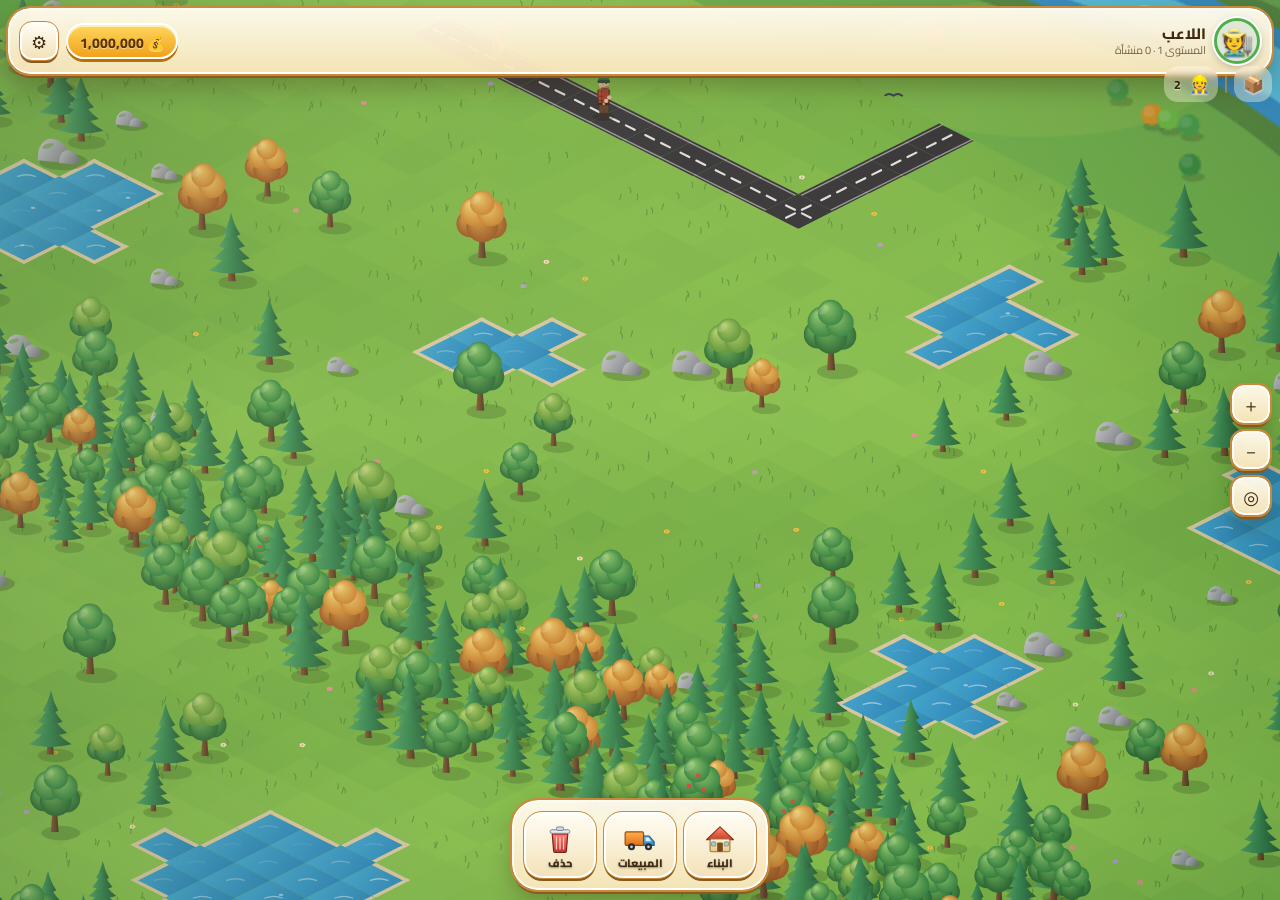
==== commit fe4dc202: "Restore original Lovable game file" ====
--- a/public/game/index.html
+++ b/public/game/index.html
@@ -33,7 +33,7 @@
 <div class="btns"><button id="bs" title="حفظ">💾</button><button id="br" title="بداية جديدة">🔄</button><button id="bd" title="حذف">🗑️</button><button id="bg" title="الشبكة">▦</button><button id="bz" title="تقريب">＋</button><button id="bm" title="تبعيد">－</button><button id="bc" title="توسيط">◎</button></div></div>
 <div class="hud bot" style="flex-direction:column;align-items:stretch"><div class="card" id="info">اختر منشأة من الأسفل ثم المس الأرض · المس مبنى لنقله · اسحب للتحريك</div><div class="card" id="pan"><div id="det"></div><div id="items"></div></div><div class="card" id="cat"></div></div>
 <script>
-const W=40,H=25,TW=102,TH=51,$=id=>document.getElementById(id);
+const W=50,H=40,TW=64,TH=32,$=id=>document.getElementById(id);
 const cv=$('c'),ctx=cv.getContext('2d');
 let cw,ch,dpr,cam={x:0,y:0,s:1},grid=false,sel=null;
 const P=(x,y,z=0)=>[(x-y)*TW/2,(x+y)*TH/2-z];
@@ -50,7 +50,7 @@
 const objs=[];
 [[22,5,1.7],[33,6,2.3],[6,15,2],[32,16,1.8],[16,13,1.4]].forEach(([cx,cy,r])=>{
  for(let x=0;x<W;x++)for(let y=0;y<H;y++)if(Math.hypot(x+.5-cx,y+.5-cy)<r+(hs(x,y,3)-.5)*.9)T[x][y]=2});
-for(let x=6;x<=15;x++)T[x][5]=1;
+for(let x=6;x<=15;x++)T[x][4]=1;
 
 for(let x=0;x<W;x++)for(let y=0;y<H;y++){
  if(x>=40||y>=25||T[x][y])continue;
@@ -332,7 +332,7 @@
 cv.addEventListener('pointerup',up);cv.addEventListener('pointercancel',up);
 cv.addEventListener('wheel',e=>{e.preventDefault();zoom(e.deltaY<0?1.12:.89,e.clientX,e.clientY)},{passive:false});
 function pickObj(px,py){for(const z of[0,20,40,62]){const p=pick(px,py+z*cam.s);if(p&&OBJ[p.x][p.y])return OBJ[p.x][p.y]}return null}
-function fits(o,x,y){const fw=o.fw||1,fd=o.fd||1;for(let i=0;i<fw;i++)for(let j=0;j<fd;j++){const a=x+i,b=y+j;if(a<0||b<0||a>=W||b>=H)return false;if(T[a][b]!=0&&OBJ[a][b]!==o)return false}for(let i=-1;i<=fw;i++)for(let j=-1;j<=fd;j++){if(i>=0&&i<fw&&j>=0&&j<fd)continue;const a=x+i,b=y+j;if(a>=0&&b>=0&&a<W&&b<H&&T[a][b]==1)return false}return true}
+function fits(o,x,y){for(let i=0;i<(o.fw||1);i++)for(let j=0;j<(o.fd||1);j++){const a=x+i,b=y+j;if(a<0||b<0||a>=W||b>=H)return false;if(T[a][b]!=0&&OBJ[a][b]!==o)return false}return true}
 function tap(px,py){const p=pick(px,py),info=s=>$('info').textContent=s;
  if(delMode){doDel(px,py,p);return}if(placing){if(!p)return;const d=ITEMS[placing-1];if(d[2]=='Paved Road'||d[2]=='Dirt Road'||d[2]=='Grass Road'){roadAt(p.x,p.y);return}const z=SZ[d[3]]||1,o={k:'cat',ci:placing-1,role:ROLE(d),x:p.x,y:p.y,fw:z,fd:z,mv:1,st:0,t:0};if(o.role=='tractor'||o.role=='truck'){delete o.fw;delete o.fd;o.k='veh';o.x+=.5;o.y+=.5;o.hx=o.x;o.hy=o.y;o.nocc=1;o.mv=0;o.st='idle';o.fx=1}if(!fits(o,p.x,p.y))return info('المربع مشغول');objs.push(o);occ(o,1);return info('تم البناء ✓ — اضغط مربعاً آخر أو أغلق القائمة')}
  if(mov){if(p&&OBJ[p.x][p.y]===mov){mov=null;return info('أُلغي التحديد')}if(p&&fits(mov,p.x,p.y)){occ(mov,0);mov.x=p.x;mov.y=p.y;occ(mov,1);mov=null;return info('تم النقل ✓')}return info('لا يتسع هنا — اختر مكاناً فارغاً')}
@@ -426,7 +426,7 @@
 ITEMS.push([10,'شاحنة البيع','Sales Truck','H','#d6552e','#f4f1ea','#222222','k','🚚'],[10,'طريق معبد','Paved Road','Q','#a8a8ae','#8a8a90','','','🛣️']);
 const ICO={};
 function icon(i){if(ICO[i])return ICO[i];const d=ITEMS[i],c=document.createElement('canvas');c.width=120;c.height=90;gx=c.getContext('2d');try{K[d[3]](d[4],d[5],d[6],d[7])}catch(e){console.error(d[2],e)}gx.beginPath();gx.arc(16,16,12,0,7);gx.fillStyle='rgba(255,255,255,.85)';gx.fill();gx.font='17px sans-serif';gx.textAlign='center';gx.textBaseline='middle';gx.fillStyle='#000';gx.fillText(d[8],16,17);return ICO[i]=c.toDataURL()}
-const HIDE=new Set(["Nuclear Power", "Lumber Yard", "Trough", "Forklift", "Trade Depot", "Trade Dock", "Boxing Facility", "Builder House", "Worker House", "Wizard's Workshop", "Fishing Spot", "Salmon Farm", "Mushroom Stand", "Twin's Garage", "Art and Deco Shop", "Jam Storage"]);
+const HIDE=new Set(["Nuclear Power", "Lumber Yard", "Trough", "Forklift", "Trade Depot", "Trade Dock", "Boxing Facility", "Builder House", "Wizard's Workshop", "Fishing Spot", "Salmon Farm", "Mushroom Stand", "Twin's Garage", "Art and Deco Shop", "Jam Storage"]);
 let cc=-1;
 $('cat').innerHTML=CATS.map((c,i)=>!ITEMS.some(d=>d[0]==i&&!HIDE.has(d[2]))?'':`<button data-c='${i}' title='${c[1]}'>${c[0]}</button>`).join('');
 function showCat(){const pn=$('pan');placing=null;[...$('cat').children].forEach((b,i)=>b.classList.toggle('on',i==cc));if(cc<0){pn.classList.remove('show');return}
@@ -435,18 +435,18 @@
 $('cat').onclick=e=>{const b=e.target.closest('button');if(!b)return;const c=+b.dataset.c;cc=cc==c?-1:c;showCat()};
 $('items').onclick=e=>{const it=e.target.closest('.it');if(!it)return;const ii=+it.dataset.i+1;delMode=false;$('bd').classList.remove('on');placing=placing==ii?null:ii;mov=null;$('info').textContent=placing?'المس الأرض لوضع: '+ITEMS[ii-1][1]+' (بلا حدّ)':'أُلغي الوضع';[...$('items').children].forEach(x=>x.classList.toggle('on',!!placing&&x===it));const d=ITEMS[+it.dataset.i];$('det').textContent=`${d[8]} ${d[1]} — ${d[2]}`};
 /* ===== الاقتصاد وسلسلة الإنتاج ===== */
-const RS={wood:['wood','🪵'],oakwood:['wood','🌳'],oakbarrel:['goods','🪵'],plank:['goods','📏'],wheat:['crop','🌾'],corn:['crop','🌽'],cotton:['crop','☁️'],sugar:['crop','🎋'],soy:['crop','🫘'],salt:['crop','🧂'],mint:['crop','🌿'],pumpkin:['crop','🎃'],strawberry:['crop','🍓'],blueberry:['crop','🫐'],lettuce:['crop','🥬'],tomato:['crop','🍅'],vanilla:['crop','🌼'],clover:['crop','☘️'],clay:['crop','🟤'],cocoa:['crop','🍫'],apple:['crop','🍎'],bamboo:['crop','🎍'],grape:['crop','🍇'],feed:['crop','🥣'],flour:['crop','🥡'],egg:['food','🥚'],milk:['food','🥛'],honey:['food','🍯'],bread:['food','🥖'],cake:['food','🎂'],candy:['food','🍬'],choco:['food','🍫'],wine:['food','🍷'],meal:['food','☕'],jam:['food','🫙'],wool:['goods','🧶'],fabric:['goods','🧵'],pot:['goods','🏺'],ore:['goods','⛓️'],sand:['goods','🏖️'],glass:['goods','🔮'],steel:['goods','🔩'],bat:['goods','⚡'],oil:['fuel','🛢️'],fuel:['fuel','⛽'],waterdrum:['goods','🪣'],petrol:['fuel','🛢️'],gasoline:['fuel','⛽']};
-const ACC={store:['wood'],silo:['crop'],pantry:['food'],fuelst:['oil','fuel'],depot:['crop','food','goods','wood','fuel']},STO={store:1,silo:1,depot:1,pantry:1,fuelst:1},HS={whouse:1,lhouse:1,fhouse:1},NEED=['well','store','silo','depot','pantry','fuelst','proc','prod'];
-const RC={'Windmill':{in:{wheat:1},out:'flour'},'Bakery':{in:{flour:1},out:'bread'},'Cakery':{in:{flour:1,egg:1},out:'cake'},'Candy Shop':{in:{sugar:1},out:'candy'},'Chocolate Shop':{in:{cocoa:1,sugar:1},out:'choco'},'Feed Mill':{in:{corn:1},out:'feed'},'Winery':{in:{grape:2},out:'wine'},'Cafe':{in:{bread:1,milk:1},out:'meal'},'Lumber Mill':{in:{wood:2},out:'plank'},'Fabric Plant':{in:{cotton:2},out:'fabric'},'Glass Factory':{in:{sand:2,fuel:1},out:'glass'},'Steel Mill':{in:{ore:2,fuel:1},out:'steel'},'Refinery':{in:{oil:2},out:'fuel',t:10},'Pottery Shop':{in:{clay:2},out:'pot'},'Beekeeper House':{in:{honey:2},out:'jam'},'Power Plant':{in:{fuel:1},out:'bat'}};
-const PR={'Beehive':{out:'honey'},'Iron Mine':{out:'ore'},'Sand Mine':{out:'sand'},'Shallow Mine':{out:'ore'},'Oil Pump':{out:'oil'},'Wind Turbine':{out:'bat',t:5}};
+const RS={wood:['wood','🪵'],plank:['goods','📏'],wheat:['crop','🌾'],corn:['crop','🌽'],cotton:['crop','☁️'],sugar:['crop','🎋'],soy:['crop','🫘'],salt:['crop','🧂'],mint:['crop','🌿'],pumpkin:['crop','🎃'],strawberry:['crop','🍓'],blueberry:['crop','🫐'],lettuce:['crop','🥬'],tomato:['crop','🍅'],vanilla:['crop','🌼'],clover:['crop','☘️'],clay:['crop','🟤'],cocoa:['crop','🍫'],apple:['crop','🍎'],bamboo:['crop','🎍'],grape:['crop','🍇'],feed:['crop','🥣'],flour:['crop','🥡'],egg:['food','🥚'],milk:['food','🥛'],honey:['food','🍯'],bread:['food','🥖'],cake:['food','🎂'],candy:['food','🍬'],choco:['food','🍫'],wine:['food','🍷'],meal:['food','☕'],jam:['food','🫙'],wool:['goods','🧶'],fabric:['goods','🧵'],pot:['goods','🏺'],ore:['goods','⛓️'],sand:['goods','🏖️'],glass:['goods','🔮'],steel:['goods','🔩'],bat:['goods','⚡'],oil:['fuel','🛢️'],fuel:['fuel','⛽'],waterdrum:['goods','🪣'],petrol:['fuel','🛢️'],gasoline:['fuel','⛽']};
+const ACC={store:['wood'],silo:['crop'],pantry:['food'],fuelst:['fuel'],depot:['crop','food','goods','wood','fuel']},STO={store:1,silo:1,depot:1,pantry:1,fuelst:1},HS={whouse:1,lhouse:1,fhouse:1},NEED=['well','store','silo','depot','pantry','fuelst','proc','prod'];
+const RC={'Windmill':{in:{wheat:1},out:'flour'},'Bakery':{in:{flour:1},out:'bread'},'Cakery':{in:{flour:1,egg:1},out:'cake'},'Candy Shop':{in:{sugar:1},out:'candy'},'Chocolate Shop':{in:{cocoa:1,sugar:1},out:'choco'},'Feed Mill':{in:{corn:1},out:'feed'},'Winery':{in:{grape:2},out:'wine'},'Cafe':{in:{bread:1,milk:1},out:'meal'},'Lumber Mill':{in:{wood:2},out:'plank'},'Fabric Plant':{in:{cotton:2},out:'fabric'},'Glass Factory':{in:{sand:2,fuel:1},out:'glass'},'Steel Mill':{in:{ore:2,fuel:1},out:'steel'},'Refinery':{in:{oil:2},out:'fuel'},'Pottery Shop':{in:{clay:2},out:'pot'},'Beekeeper House':{in:{honey:2},out:'jam'},'Power Plant':{in:{fuel:1},out:'bat'}};
+const PR={'Beehive':{out:'honey'},'Iron Mine':{out:'ore'},'Sand Mine':{out:'sand'},'Shallow Mine':{out:'ore'},'Oil Pump':{out:'oil'},'Wind Turbine':{out:'bat',t:60}};
 const PNM={'Chicken Coop':'egg','Duck House':'egg','Sheep Pen':'wool','Milk Barn':'milk','Pasture':'wool'};
-const FO={'Cotton Field':'cotton','Sugarcane Field':'sugar','Wheat Field':'wheat','Tree Farm':'wood','Oak Tree Farm':'oakwood','Salt Field':'salt','Peppermint Field':'mint','Pumpkin Patch':'pumpkin','Strawberry Field':'strawberry','Cocoa Tree':'cocoa','Apple Tree':'apple','Blueberry Field':'blueberry','Lettuce Field':'lettuce','Corn Field':'corn','Soybean Field':'soy','Tomato Farm':'tomato','Vanilla Bean Field':'vanilla','Cabernet Vines':'grape','Chardonnay Vines':'grape','Pinot Noir Vines':'grape','Bamboo Farm':'bamboo','Wild Clover':'clover','Clay Field':'clay'};
+const FO={'Cotton Field':'cotton','Sugarcane Field':'sugar','Wheat Field':'wheat','Tree Farm':'wood','Oak Tree Farm':'wood','Salt Field':'salt','Peppermint Field':'mint','Pumpkin Patch':'pumpkin','Strawberry Field':'strawberry','Cocoa Tree':'cocoa','Apple Tree':'apple','Blueberry Field':'blueberry','Lettuce Field':'lettuce','Corn Field':'corn','Soybean Field':'soy','Tomato Farm':'tomato','Vanilla Bean Field':'vanilla','Cabernet Vines':'grape','Chardonnay Vines':'grape','Pinot Noir Vines':'grape','Bamboo Farm':'bamboo','Wild Clover':'clover','Clay Field':'clay'};
 let UID=0;const CL=new Set(),oid=o=>o.uid||(o.uid=++UID),cl=k=>{CL.add(k)},rls=ks=>ks.forEach(k=>CL.delete(k)),tot=o=>Object.values(o.inv).reduce((a,b)=>a+b,0);
-function roleOf(d){const n=d[2];if(n=='Farm Tractor')return'tractor';if(n=='Sales Truck')return'truck';const m={'Silo':'silo','Wood Shed':'store','Storehouse':'depot','Warehouse':'depot','Pantry':'pantry','Fuel Storage':'fuelst','Worker House':'whouse','Lumberjack House':'lhouse','Farm House':'fhouse','Well':'well','Water Pump':'well','Wind Pump':'well','Water Facility':'well'};if(n=='Water Facility')return'proc';if(m[n])return m[n];if(FO[n])return'field';if(PNM[n])return'pen';if(RC[n])return'proc';if(PR[n])return'prod';return null}
+function roleOf(d){const n=d[2];if(n=='Farm Tractor')return'tractor';if(n=='Sales Truck')return'truck';const m={'Silo':'silo','Wood Shed':'store','Storehouse':'depot','Warehouse':'depot','Pantry':'pantry','Fuel Storage':'fuelst','Worker House':'whouse','Lumberjack House':'lhouse','Farm House':'fhouse','Well':'well','Water Pump':'well','Wind Pump':'well','Water Facility':'well'};if(m[n])return m[n];if(FO[n])return'field';if(PNM[n])return'pen';if(RC[n])return'proc';if(PR[n])return'prod';return null}
 function give(s,r,n){if(!s||!s.inv)return;s.inv[r]=(s.inv[r]||0)+Math.max(0,Math.min(n,s.cap-tot(s)))}
 function dst(r,n,p){const g=RS[r][0];let b=null,bd=1e9;objs.forEach(o=>{if(!ACC[o.role]||o.act===false||!o.inv||!ACC[o.role].includes(g)||tot(o)+(n||1)>o.cap)return;const s=Math.hypot(o.x-p.x,o.y-p.y)+(o.role=='depot'?1000:0);if(s<bd){bd=s;b=o}});return b}
 function onRoad(o){const w=o.fw||1,h=o.fd||1;for(let i=-1;i<=w;i++)for(let j=-1;j<=h;j++){const ix=i>=0&&i<w,jx=j>=0&&j<h;if(ix&&jx)continue;if(!ix&&!jx)continue;const x=o.x+i,y=o.y+j;if(x>=0&&y>=0&&x<W&&y<H&&T[x][y]==1)return true}return false}
-function roadAt(x,y){for(let a=x-1;a<=x+1;a++)for(let b=y-1;b<=y+1;b++)if(a>=0&&b>=0&&a<W&&b<H&&OBJ[a][b]){$('info').textContent='اترك مربعاً فارغاً بين الطريق والمنشأة';return}if((T[x][y]==0&&!OBJ[x][y])||(T[x][y]==1&&RT[x][y]!=(ITEMS[placing-1][2]=='Dirt Road'?1:0))){T[x][y]=1;RT[x][y]=ITEMS[placing-1][2]=='Dirt Road'?1:0;$('info').textContent='تم بناء الطريق ✓'}}
+function roadAt(x,y){if((T[x][y]==0&&!OBJ[x][y])||(T[x][y]==1&&RT[x][y]!=(ITEMS[placing-1][2]=='Dirt Road'?1:0))){T[x][y]=1;RT[x][y]=ITEMS[placing-1][2]=='Dirt Road'?1:0;$('info').textContent='تم بناء طريق معبد ✓'}}
 const isRd=()=>placing&&ITEMS[placing-1]&&/Road/.test(ITEMS[placing-1][2]),paint=(px,py)=>{const p=pick(px,py);if(p)roadAt(p.x,p.y)};
 function descr(o){const d=ITEMS[o.ci];if(!d)return'';let s=d[1];if(NEED.includes(o.role)&&o.act===false)s+=' ⛔ لا يعمل (يحتاج طريقاً أمامه)';if(o.inv){const v=Object.entries(o.inv).filter(a=>a[1]>0).map(a=>RS[a[0]][1]+a[1]).join(' ');if(o.cap)s+=' | '+tot(o)+'/'+o.cap+' '+v;else if(v)s+=' | '+v}if(o.role=='pen'&&(o.nw||o.nf>0))s+=' | يحتاج: '+(o.nw?'💧 ':'')+(o.nf>0?'🌾×'+o.nf:'');if(o.out)s+=' | ناتج: '+RS[o.ores][1]+'×'+o.out;return s}
 K.Q=function(a){GND();FP([[60,48],[96,66],[60,84],[24,66]],a);const A=[24,66],B=[60,48],C=[96,66],D=[60,84];for(let i=1;i<4;i++){const t=i/4;LN(A[0]+(B[0]-A[0])*t,A[1]+(B[1]-A[1])*t,D[0]+(C[0]-D[0])*t,D[1]+(C[1]-D[1])*t,'#76767c',1.2);LN(A[0]+(D[0]-A[0])*t,A[1]+(D[1]-A[1])*t,B[0]+(C[0]-B[0])*t,B[1]+(C[1]-B[1])*t,'#76767c',1.2)}};
@@ -462,14 +462,14 @@
  else if(r=='pen'){if(o.nw||o.nf>0)o.need=1;if(!o.need){o.tf=(o.tf==null?30:o.tf)+dt;if(o.tf>=40){o.need=1;o.nw=1;o.nf=FEED[n]||1}}}
  else if(r=='prod'){if(o.out<10){o.pg+=dt;const p=PR[n];if(o.pg>=(p.t||20)){o.pg=0;o.out++;o.ores=p.out}}}
  else if(r=='proc'){const rc=RC[n];if(!o.run){if(o.out<10&&Object.keys(rc.in).every(k=>(o.inv[k]||0)>=rc.in[k])){for(const k in rc.in)o.inv[k]-=rc.in[k];o.run=1;o.pg=0}}else{o.pg+=dt;if(o.pg>=30){o.run=0;o.out++;o.ores=rc.out}}}}
-function wsrc(w){const shore=[];for(let x=0;x<W;x++)for(let y=0;y<H;y++)if(T[x][y]<2&&[[1,0],[-1,0],[0,1],[0,-1]].some(([a,b])=>x+a>=0&&y+b>=0&&x+a<W&&y+b<H&&T[x+a][y+b]==2))shore.push({x:x+.5,y:y+.5});return nearest(shore,w)}
+function wsrc(w){const ws=objs.filter(o=>o.role=='well'&&o.act!==false);return nearest(ws.length?ws.map(o=>({x:o.x+.5,y:o.y+1.35})):SHORE,w)}
 function fin(w){rls(w.ks||[]);w.ks=[];w.steps=null;w.st='idle';w.car=null}
 function aiH(w,dt){w.walk=false;if(!w.steps){w.steps=plan(w);w.tm=0;if(!w.steps){const h=fr(w.home);go(w,h.x,h.y,dt);return}}
  const s=w.steps[0];if(!s){fin(w);return}
  if(s.go){const p=s.go();if(!p){fin(w);return}if(go(w,p.x,p.y,dt)){w.steps.shift();w.tm=0}}
  else{w.st=s.st;w.tm+=dt;if(w.tm>=s.d){if(s.fn&&s.fn()===false){fin(w);return}w.steps.shift();w.tm=0;w.st='idle'}}
  if(w.steps&&!w.steps.length)fin(w)}
-function plan(w){const L=a=>nearest(a,w),act=(...r)=>objs.filter(o=>r.includes(o.role)&&o.act!==false&&o.inv),stk=r=>objs.filter(q=>ACC[q.role]&&q.act!==false&&q.inv&&(q.inv[r]||0)>0);
+function plan(w){const L=a=>nearest(a,w),act=(...r)=>objs.filter(o=>r.includes(o.role)&&o.act!==false&&o.inv),stk=r=>objs.filter(q=>ACC[q.role]&&q.role!='wh'&&q.act!==false&&q.inv&&(q.inv[r]||0)>0);
  const co=L(act('field','pen','prod','proc').filter(o=>o.out>=1&&(o.role!='field'||o.st==2)&&!CL.has('c'+oid(o))&&dst(o.ores,o.out,w)));
  if(co){const k='c'+oid(co),f=co.role=='field';cl(k);w.ks=[k];let D;return[{go:()=>f?ct(co):ft(co)},{d:1.2,st:f?'harv':'take',fn:()=>{if(co.out<1)return false;w.n=co.out;w.car=co.ores;co.out=0;if(f){co.st=0;co.t=0}}},{go:()=>(D=D||dst(w.car,w.n,w))&&ft(D)},{d:.6,st:'drop',fn:()=>{if(D)give(D,w.car,w.n);w.car=null}}]}
  const C=[];act('proc').forEach(p=>{const rc=RC[ITEMS[p.ci][2]];for(const r in rc.in){const need=Math.min(6,rc.in[r]*3-(p.inv[r]||0)),k='d'+oid(p)+r;if(need>0&&!CL.has(k)){const s=nearest(stk(r),p);if(s)C.push({p,r,s,need,k,x:p.x,y:p.y})}}});
@@ -549,16 +549,14 @@
  objs.forEach(o=>{if(o.k=='tree')s.tr.push([+o.x.toFixed(2),+o.y.toFixed(2),+o.s.toFixed(2),o.pine?1:0,+o.v.toFixed(2)])});
  localStorage.setItem(SK,JSON.stringify(s));if(manual)$('info').textContent='💾 تم حفظ التقدم'}catch(e){if(manual)$('info').textContent='تعذّر الحفظ في هذا المتصفح'}}
 function load(){let s=null;try{s=JSON.parse(localStorage.getItem(SK))}catch(e){}if(!s||s.v!=1)return;
- const ow=Number(s.W)||W,oh=Number(s.H)||H;window.LF=ow==W&&oh==H;
- // ترحيل الحفظ القديم إلى حدود الخريطة الحالية دون الوصول إلى خلايا خارج المصفوفة.
- for(let x=0;x<W;x++)for(let y=0;y<H;y++)if(T[x][y]==1||T[x][y]==4)T[x][y]=0;
- (Array.isArray(s.rd)?s.rd:[]).forEach(([x,y,t])=>{if(Number.isInteger(x)&&Number.isInteger(y)&&x>=0&&y>=0&&x<W&&y<H){T[x][y]=1;RT[x][y]=t}});
- for(let i=objs.length-1;i>=0;i--){const k=objs[i].k;if(k=='tree'||k=='worker'||k=='cat'||k=='veh')objs.splice(i,1)}
- (Array.isArray(s.tr)?s.tr:[]).forEach(([x,y,sc,p,v])=>{const tx=Math.floor(x),ty=Math.floor(y);if(Number.isFinite(x)&&Number.isFinite(y)&&tx>=0&&ty>=0&&tx<W&&ty<H){objs.push({k:'tree',x,y,s:sc,pine:!!p,v});T[tx][ty]=4}});
- const pl=(Array.isArray(s.pl)?s.pl:[]).map(r=>{if(!r||r.nm=='Worker House')return null;const ci=ITEMS.findIndex(d=>d[2]==r.nm);if(ci<0)return null;const x=Number(r.x),y=Number(r.y),fw=Math.max(1,Number(r.fw)||1),fd=Math.max(1,Number(r.fd)||1);if(!Number.isFinite(x)||!Number.isFinite(y)||x<0||y<0||x+fw>W||y+fd>H)return null;const o=Object.assign({},r,{ci});delete o.nm;o.role=roleOf(ITEMS[ci]);if(o.k=='veh'){o.st='idle';o.away=0;o.car=0;o.tm=0;if(o.cargo){money+=o.cargo*10;o.cargo=0}}objs.push(o);if(o.k=='cat')occ(o,1);return o});
- if(Number.isFinite(Number(s.m)))money=Number(s.m);window.RM=new Set(Array.isArray(s.rr)?s.rr:[]);
- (Array.isArray(s.wk)?s.wk:[]).forEach(r=>{if(!r||!Number.isFinite(Number(r.x))||!Number.isFinite(Number(r.y))||r.x<0||r.y<0||r.x>=W||r.y>=H)return;const home=pl[r.hi]||(r.hm?{x:r.hm[0],y:r.hm[1],fw:r.hm[2],fd:r.hm[3]}:null);if(r.role=='hand'||(home&&home.role=='whouse'))return;objs.push({k:'worker',role:(home&&home.role=='fhouse'?'farm':r.role),home,x:r.x,y:r.y,st:'idle',tm:0,car:null,fx:1,mvg:0,walk:false})});
- $('info').textContent='✅ تم استرجاع التقدم المحفوظ ضمن حدود الأرض الحالية'}
+ const ow=s.W||40,oh=s.H||25;window.LF=ow==W&&oh==H;for(let x=0;x<ow;x++)for(let y=0;y<oh;y++){if(T[x][y]==1||T[x][y]==4)T[x][y]=0}
+ s.rd.forEach(([x,y,t])=>{T[x][y]=1;RT[x][y]=t});
+ for(let i=objs.length-1;i>=0;i--){const k=objs[i].k;if((k=='tree'&&objs[i].x<ow&&objs[i].y<oh)||k=='worker'||k=='cat'||k=='veh')objs.splice(i,1)}
+ s.tr.forEach(([x,y,sc,p,v])=>{objs.push({k:'tree',x,y,s:sc,pine:!!p,v});T[Math.floor(x)][Math.floor(y)]=4});
+ const pl=s.pl.map(r=>{const ci=ITEMS.findIndex(d=>d[2]==r.nm);if(ci<0)return null;const o=Object.assign({},r,{ci});delete o.nm;o.role=roleOf(ITEMS[ci]);if(o.k=='veh'){o.st='idle';o.away=0;o.car=0;o.tm=0;if(o.cargo){money+=o.cargo*10;o.cargo=0}}objs.push(o);if(o.k=='cat')occ(o,1);return o});
+ money=s.m;window.RM=new Set(s.rr||[]);
+ s.wk.forEach(r=>{const home=pl[r.hi]||(r.hm?{x:r.hm[0],y:r.hm[1],fw:r.hm[2],fd:r.hm[3]}:null);objs.push({k:'worker',role:(home&&home.role=='fhouse'?'farm':home&&home.role=='whouse'?'hand':r.role),home,x:r.x,y:r.y,st:'idle',tm:0,car:null,fx:1,mvg:0,walk:false})});
+ $('info').textContent='✅ تم استرجاع التقدم المحفوظ'}
 let rq=0;$('bs').onclick=()=>save(true);
 $('br').onclick=()=>{if(Date.now()<rq){noSave=true;try{localStorage.removeItem(SK)}catch(e){}location.reload();return}rq=Date.now()+4000;$('info').textContent='⚠️ اضغط 🔄 مرة ثانية خلال 4 ثوانٍ لمسح التقدم والبدء من جديد'};
 load();setInterval(()=>save(),5000);addEventListener('pagehide',()=>save());document.addEventListener('visibilitychange',()=>{if(document.hidden)save()});
@@ -603,7 +601,7 @@
 /* ===== أولويات التخزين ===== */
 ACC.wh=['crop','food','goods','wood','fuel'];STO.wh=1;NEED.push('wh');
 const RK={silo:0,store:0,pantry:0,fuelst:0,depot:1,wh:2};
-function roleOf(d){const n=d[2];if(n=='Farm Tractor')return'tractor';if(n=='Sales Truck')return'truck';const m={'Silo':'silo','Wood Shed':'store','Storehouse':'depot','Warehouse':'wh','Pantry':'pantry','Fuel Storage':'fuelst','Worker House':'whouse','Lumberjack House':'lhouse','Farm House':'fhouse','Well':'well','Water Pump':'well','Wind Pump':'well','Water Facility':'well'};if(n=='Water Facility')return'proc';if(m[n])return m[n];if(FO[n])return'field';if(PNM[n])return'pen';if(RC[n])return'proc';if(PR[n])return'prod';return null}
+function roleOf(d){const n=d[2];if(n=='Farm Tractor')return'tractor';if(n=='Sales Truck')return'truck';const m={'Silo':'silo','Wood Shed':'store','Storehouse':'depot','Warehouse':'wh','Pantry':'pantry','Fuel Storage':'fuelst','Worker House':'whouse','Lumberjack House':'lhouse','Farm House':'fhouse','Well':'well','Water Pump':'well','Wind Pump':'well','Water Facility':'well'};if(m[n])return m[n];if(FO[n])return'field';if(PNM[n])return'pen';if(RC[n])return'proc';if(PR[n])return'prod';return null}
 function give(s,r,n){if(!s||!s.inv)return;const sp=s.cap?s.cap-tot(s):10-(s.inv[r]||0);s.inv[r]=(s.inv[r]||0)+Math.max(0,Math.min(n,sp))}
 function dst(r,n,p){const g=RS[r][0];let b=null,bd=1e9;n=n||1;
  objs.forEach(o=>{if(o.role!='proc'||o.act===false||!o.inv)return;const rc=RC[ITEMS[o.ci][2]];if(!rc.in[r]||(o.inv[r]||0)+n>10)return;const s=Math.hypot(o.x-p.x,o.y-p.y);if(s<bd){bd=s;b=o}});
@@ -627,7 +625,7 @@
 RC['Windmill']={in:{wheat:10},out:'flour',outs:[['flour',1],['feed',2]]};
 const FOV=new Set(Object.values(FO)),CAP={silo:100,store:100,depot:100,pantry:100,fuelst:100,wh:100};
 const RAWC=['wheat','corn','cotton','sugar','soy','salt','mint','pumpkin','strawberry','blueberry','lettuce','tomato','vanilla','clover','cocoa','apple','bamboo','grape','feed'];
-const SG={silo:RAWC,store:['wood','oakwood'],depot:['flour','plank','oakbarrel','waterdrum','wool','fabric','pot','ore','sand','glass','steel','bat','clay'],pantry:['flour','egg','milk','honey','bread','cake','candy','choco','wine','meal','jam'],fuelst:['oil','fuel']};
+const SG={silo:RAWC,store:['wood'],depot:['flour','plank','wool','fabric','pot','ore','sand','glass','steel','bat','clay'],pantry:['flour','egg','milk','honey','bread','cake','candy','choco','wine','meal','jam'],fuelst:['oil','fuel']};
 function dst(r,n,p){let b=null,bd=1e9;n=n||1;
  if(FOV.has(r))objs.forEach(o=>{if(o.role!='proc'||o.act===false||!o.inv)return;const rc=RC[ITEMS[o.ci][2]];if(!rc.in[r]||(o.inv[r]||0)+n>10)return;const s=Math.hypot(o.x-p.x,o.y-p.y);if(s<bd){bd=s;b=o}});
  if(b)return b;bd=1e9;
@@ -643,7 +641,7 @@
  else if(r=='pen'){if(o.nw||o.nf>0)o.need=1;if(!o.need){o.tf=(o.tf==null?30:o.tf)+dt;if(o.tf>=40){o.need=1;o.nw=1;o.nf=FEED[n]||1}}}
  else if(r=='prod'){if(o.out<10){o.pg+=dt;const p=PR[n];if(o.pg>=(p.t||20)){o.pg=0;o.out++;o.ores=p.out}}}
  else if(r=='proc'){const rc=RC[n];if(!o.run){if(o.out<10&&(o.oq||[]).length<4&&Object.keys(rc.in).every(k=>(o.inv[k]||0)>=rc.in[k])){for(const k in rc.in)o.inv[k]-=rc.in[k];o.run=1;o.pg=0}}else{o.pg+=dt;if(o.pg>=30){o.run=0;(rc.outs||[[rc.out,1]]).forEach(([rr,nn])=>{if(o.out>=1&&o.ores==rr)o.out+=nn;else if(!(o.out>=1)){o.out=nn;o.ores=rr}else(o.oq=o.oq||[]).push({r:rr,n:nn})})}}}}
-function descr(o){const d=ITEMS[o.ci];if(!d)return'';let s=d[1];if(NEED.includes(o.role)&&o.act===false)s+=' ⛔ لا يعمل ('+(d[2]=='Water Facility'?'يحتاج طريقاً ومضخة مياه ملاصقة للماء':'يحتاج طريقاً أمامه')+')';
+function descr(o){const d=ITEMS[o.ci];if(!d)return'';let s=d[1];if(NEED.includes(o.role)&&o.act===false)s+=' ⛔ لا يعمل (يحتاج طريقاً أمامه)';
  if(o.inv){const v=Object.entries(o.inv).filter(a=>a[1]>0).map(a=>RS[a[0]][1]+a[1]).join(' ');if(o.cap)s+=' | '+tot(o)+'/'+o.cap+' '+v;else if(v)s+=' | '+v}
  if(SG[o.role])s+=' | يخزّن: '+SG[o.role].map(r=>RS[r][1]).join('');else if(o.role=='wh')s+=' | مستودع البيع (يبيع منه الشاحنة فقط)';
  if(o.role=='pen'&&(o.nw||o.nf>0))s+=' | يحتاج: '+(o.nw?'💧 ':'')+(o.nf>0?'🌾×'+o.nf:'');
@@ -653,41 +651,28 @@
 RC['Windmill']={in:{wheat:10,wood:1},out:'flour',ic:{wheat:50,wood:5},oc:50};
 RC['Feed Mill']={in:{wheat:2,corn:1},out:'feed',ic:{wheat:20,corn:10},oc:20};
 RC['Steel Mill']={in:{ore:5},out:'steel',ic:{ore:100},oc:20};
-RC['Refinery']={in:{waterdrum:1,bat:3,oil:2},out:'fuel',ic:{oil:80},t:10};
-RC['Bakery']={in:{flour:10},out:'bread',outs:[['bread',2]],ic:{flour:10},t:60};
-RC['Lumber Mill']={in:{oakwood:5},out:'oakbarrel',ic:{oakwood:15},oc:10,t:10};
-RC['Water Facility']={in:{bat:1,oakbarrel:1},out:'waterdrum',ic:{bat:10,oakbarrel:10},oc:10,t:10};
+RC['Refinery']={in:{oil:1},out:'fuel',outs:[['fuel',2]],ic:{oil:100},oc:100};
 const icap=(rc,r)=>(rc.ic&&rc.ic[r])||rc.in[r]*3;
 const FARMN=new Set(['Windmill','Feed Mill','Bakery','Cakery','Candy Shop','Chocolate Shop','Winery','Cafe','Beekeeper House','Beehive']);
 const dom=o=>(o.role=='field'||o.role=='pen'||FARMN.has(ITEMS[o.ci][2]))?'farm':'hand';
-const DIRECT=new Set([...FOV,'ore','oil','oakbarrel','bat','waterdrum']),PREF={flour:['wh'],egg:['wh'],milk:['wh'],wool:['wh'],bat:['wh'],steel:['wh'],honey:['wh'],feed:['silo'],fuel:['fuelst'],wood:['store'],oakwood:['store']};
+const DIRECT=new Set([...FOV,'ore','oil']),PREF={flour:['wh'],egg:['wh'],milk:['wh'],wool:['wh'],bat:['wh'],steel:['wh'],honey:['wh'],feed:['silo'],fuel:['fuelst'],wood:['store']};
 function give(s,r,n){if(!s||!s.inv)return;const sp=s.cap?s.cap-tot(s):icap(RC[ITEMS[s.ci][2]],r)-(s.inv[r]||0);s.inv[r]=(s.inv[r]||0)+Math.max(0,Math.min(n,sp))}
 function dst(r,n,p){let b=null,bd=1e9;n=n||1;
  if(DIRECT.has(r))objs.forEach(o=>{if(o.role!='proc'||o.act===false||!o.inv)return;const rc=RC[ITEMS[o.ci][2]];if(!rc.in[r]||(o.inv[r]||0)+n>icap(rc,r))return;const s=Math.hypot(o.x-p.x,o.y-p.y);if(s<bd){bd=s;b=o}});
  if(b)return b;
- if(r==='oil'||r==='waterdrum')return null;
  for(const pr of(PREF[r]||[])){bd=1e9;objs.forEach(o=>{if(o.role!=pr||o.act===false||!o.inv||tot(o)+n>o.cap||ECX(o,r,n))return;const s=Math.hypot(o.x-p.x,o.y-p.y);if(s<bd){bd=s;b=o}});if(b)return b}
  bd=1e9;objs.forEach(o=>{const t=SG[o.role];if(!t||o.act===false||!o.inv||!t.includes(r)||tot(o)+n>o.cap||ECX(o,r,n))return;const s=Math.hypot(o.x-p.x,o.y-p.y)+(RK[o.role]||0)*1000;if(s<bd){bd=s;b=o}});return b}
 function spawnFor(o){const r={whouse:'hand',lhouse:'wood',fhouse:'farm'}[o.role];if(!r)return;const d=fr(o);objs.push({k:'worker',role:r,home:o,x:d.x,y:d.y,st:'idle',tm:0,car:null,fx:1,mvg:0,walk:false})}
-function waterEdge(o){const w=o.fw||1,h=o.fd||1;for(let i=-1;i<=w;i++)for(let j=-1;j<=h;j++){const ix=i>=0&&i<w,jx=j>=0&&j<h;if(ix&&jx)continue;if(!ix&&!jx)continue;const x=o.x+i,y=o.y+j;if(x>=0&&y>=0&&x<W&&y<H&&T[x][y]==2)return true}return false}
-function waterPumpConnected(o){const w=o.fw||1,h=o.fd||1;return objs.some(p=>{if(p===o||!p.mv||p.role!='well'||ITEMS[p.ci]?.[2]!='Water Pump'||!waterEdge(p)||!onRoad(p))return false;const pw=p.fw||1,ph=p.fd||1,gx=Math.max(0,p.x-(o.x+w),o.x-(p.x+pw)),gy=Math.max(0,p.y-(o.y+h),o.y-(p.y+ph));return gx+gy===0})}
 function tick(o,dt){const r=o.role;if(!r)return;if(o.k=='veh'){(r=='truck'?aiK:aiT)(o,dt);return}if(!o.mv)return;
  if(o.inv==null){o.inv={};o.out=0;o.pg=0}
  if(STO[r])o.cap=CAP[r]||100;
- const n=ITEMS[o.ci][2];o.act=NEED.includes(r)?(onRoad(o)&&(n!='Water Facility'||waterPumpConnected(o))):true;if(!o.act)return;
+ o.act=NEED.includes(r)?onRoad(o):true;if(!o.act)return;const n=ITEMS[o.ci][2];
  if(!(o.out>=1)&&o.oq&&o.oq.length){const q=o.oq.shift();o.out=q.n;o.ores=q.r}
  if(r=='field'){if(o.st==1){o.t+=dt;if(o.t>=10){o.st=2;o.out=1;o.ores=FO[n]}}}
  else if(r=='pen'){if(o.nw||o.nf>0)o.need=1;if(!o.need){o.tf=(o.tf==null?30:o.tf)+dt;if(o.tf>=40){o.need=1;o.nw=1;o.nf=FEED[n]||1}}}
  else if(r=='prod'){if(o.out<10){o.pg+=dt;const p=PR[n];if(o.pg>=(p.t||20)){o.pg=0;o.out++;o.ores=p.out}}}
  else if(r=='proc'){const rc=RC[n],oc=rc.oc||10;if(!o.run){if(o.out<oc&&(o.oq||[]).length<4&&Object.keys(rc.in).every(k=>(o.inv[k]||0)>=rc.in[k])){for(const k in rc.in)o.inv[k]-=rc.in[k];o.run=1;o.pg=0}}else{o.pg+=dt;if(o.pg>=(rc.t||30)){o.run=0;(rc.outs||[[rc.out,1]]).forEach(([rr,nn])=>{if(o.out>=1&&o.ores==rr)o.out+=nn;else if(!(o.out>=1)){o.out=nn;o.ores=rr}else(o.oq=o.oq||[]).push({r:rr,n:nn})})}}}}
 function plan(w){const me=w.role=='farm'?'farm':'hand',L=a=>nearest(a,w),act=(...r)=>objs.filter(o=>r.includes(o.role)&&o.act!==false&&o.inv&&dom(o)==me),stk=r=>objs.filter(q=>ACC[q.role]&&q.act!==false&&q.inv&&(q.inv[r]||0)>0);
- if(me=='farm'){const pw=L(act('pen').filter(p=>p.nw&&!CL.has('p'+oid(p)))),ws=wsrc(w);if(pw&&ws){const k='p'+oid(pw);cl(k);w.ks=[k];return[{go:once(()=>wsrc(w))},{d:1.2,st:'fill',fn:()=>{w.car='bucket'}},{go:()=>ft(pw)},{d:1.5,st:'water',fn:()=>{pw.nw=0;w.car=null;penDone(pw)}}]}
- const pf=L(act('pen').filter(p=>p.nf&&!CL.has('f'+oid(p)))),fs=['feed','corn'].find(r=>stk(r).length);if(pf&&fs){const k='f'+oid(pf),src=nearest(stk(fs),pf);cl(k);w.ks=[k];return[{go:()=>ft(src)},{d:.8,st:'take',fn:()=>{const a=Math.min(src.inv[fs]||0,pf.nf);if(a<1)return false;src.inv[fs]-=a;w.n=a;w.car='feed'}},{go:()=>ft(pf)},{d:1.5,st:'feed',fn:()=>{pf.nf=Math.max(0,pf.nf-w.n);w.car=null;penDone(pf)}}]}}
- const riderTransfer=(kind,sourceRole,destName)=>{const src=L(objs.filter(o=>o.role==sourceRole&&o.act!==false&&o.out>=1&&o.ores==kind&&!CL.has('c'+oid(o))));if(!src)return null;const dest=L(objs.filter(p=>p.act!==false&&p.inv&&ITEMS[p.ci]?.[2]==destName&&(destName=='Refinery'?p.role=='proc'&&RC.Refinery.in[kind]&&(p.inv[kind]||0)<icap(RC.Refinery,kind):p.role=='fuelst'&&tot(p)<p.cap)&&!CL.has('d'+oid(p)+kind)));if(!dest)return null;const sk='c'+oid(src),dk='d'+oid(dest)+kind;cl(sk);cl(dk);w.ks=[sk,dk];return[{go:()=>ft(src)},{d:1.2,st:'take',fn:()=>{const room=destName=='Refinery'?icap(RC.Refinery,kind)-(dest.inv[kind]||0):dest.cap-tot(dest),a=Math.min(src.out,room);if(a<1)return false;src.out-=a;if(src.out<1)src.ores=null;w.n=a;w.car=kind}},{go:()=>ft(dest)},{d:.6,st:'drop',fn:()=>{give(dest,kind,w.n);w.car=null}}]};
-  if(w.riderTask){const task=riderTransfer('oil','prod','Refinery')||riderTransfer('waterdrum','proc','Refinery')||riderTransfer('fuel','proc','Fuel Storage');if(task)return task}
-  const transfer=(kind,sourceRole)=>{const src=L(objs.filter(o=>o.role==sourceRole&&o.act!==false&&o.inv&&o.out>=1&&o.ores==kind&&!CL.has('c'+oid(o))));if(!src)return null;const dest=L(objs.filter(p=>p.role=='proc'&&p.act!==false&&p.inv&&ITEMS[p.ci]?.[2]=='Refinery'&&!CL.has('d'+oid(p)+kind)&&RC.Refinery.in[kind]&&(p.inv[kind]||0)<icap(RC.Refinery,kind)));if(!dest)return null;const sk='c'+oid(src),dk='d'+oid(dest)+kind;cl(sk);cl(dk);w.ks=[sk,dk];return[{go:()=>ft(src)},{d:1.2,st:'take',fn:()=>{const room=icap(RC.Refinery,kind)-(dest.inv[kind]||0),a=Math.min(src.out,room);if(a<1)return false;src.out-=a;if(src.out<1)src.ores=null;w.n=a;w.car=kind}},{go:()=>ft(dest)},{d:.6,st:'drop',fn:()=>{give(dest,kind,w.n);w.car=null}}]};
-  const energyTransfer=transfer('bat','prod');
- if(energyTransfer)return energyTransfer;
  const co=L(act('field','pen','prod','proc').filter(o=>o.out>=1&&(o.role!='field'||o.st==2)&&!CL.has('c'+oid(o))&&dst(o.ores,o.out,w)));
  if(co){const k='c'+oid(co),f=co.role=='field';cl(k);w.ks=[k];let D;return[{go:()=>f?ct(co):ft(co)},{d:1.2,st:f?'harv':'take',fn:()=>{if(co.out<1)return false;w.n=co.out;w.car=co.ores;co.out=0;if(f){co.st=0;co.t=0}}},{go:()=>(D=D||dst(w.car,w.n,w))&&ft(D)},{d:.6,st:'drop',fn:()=>{if(D)give(D,w.car,w.n);w.car=null}}]}
  const C=[];act('proc').forEach(p=>{const rc=RC[ITEMS[p.ci][2]];for(const r in rc.in){const need=Math.min(10,icap(rc,r)-(p.inv[r]||0)),k='d'+oid(p)+r;if(need>0&&!CL.has(k)){const s=nearest(stk(r),p);if(s)C.push({p,r,s,need,k,x:p.x,y:p.y})}}});
@@ -697,14 +682,18 @@
  const fu=L(objs.filter(s=>dm[s.role]==me&&s.act!==false&&s.inv&&tot(s)>=s.cap&&!CL.has('t'+oid(s))&&hasWh()));
  if(fu){let br=null;for(const k in fu.inv)if(fu.inv[k]>0&&(!br||fu.inv[k]>fu.inv[br]))br=k;const wh=nearest(objs.filter(h=>h.role=='wh'&&h.act!==false&&h.inv&&tot(h)<h.cap),fu);if(br&&wh){const k='t'+oid(fu);cl(k);w.ks=[k];return[{go:()=>ft(fu)},{d:1,st:'take',fn:()=>{const a=Math.min(10,fu.inv[br]||0,wh.cap-tot(wh));if(a<1)return false;fu.inv[br]-=a;w.n=a;w.car=br}},{go:()=>ft(wh)},{d:.8,st:'drop',fn:()=>{give(wh,w.car,w.n);w.car=null}}]}}
  if(me!='farm')return null;
- const ws=wsrc(w),fl=L(act('field').filter(f=>f.st==0&&!CL.has('w'+oid(f))));
+ const pf=L(act('pen').filter(p=>p.nf&&!CL.has('f'+oid(p)))),fs=['feed','corn'].find(r=>stk(r).length);
+ if(pf&&fs){const k='f'+oid(pf),s=nearest(stk(fs),w);cl(k);w.ks=[k];return[{go:()=>ft(s)},{d:.8,st:'take',fn:()=>{const a=Math.min(s.inv[fs]||0,pf.nf);if(a<1)return false;s.inv[fs]-=a;w.n=a;w.car='feed'}},{go:()=>ft(pf)},{d:1.5,st:'feed',fn:()=>{pf.nf=Math.max(0,pf.nf-w.n);w.car=null;penDone(pf)}}]}
+ const ws=wsrc(w),pw=L(act('pen').filter(p=>p.nw&&!CL.has('p'+oid(p))));
+ if(pw&&ws){const k='p'+oid(pw);cl(k);w.ks=[k];return[{go:once(()=>wsrc(w))},{d:1.2,st:'fill',fn:()=>{w.car='bucket'}},{go:()=>ft(pw)},{d:1.5,st:'water',fn:()=>{pw.nw=0;w.car=null;penDone(pw)}}]}
+ const fl=L(act('field').filter(f=>f.st==0&&!CL.has('w'+oid(f))));
  if(fl&&ws){const k='w'+oid(fl);cl(k);w.ks=[k];return[{go:once(()=>wsrc(w))},{d:1.2,st:'fill',fn:()=>{w.car='bucket'}},{go:()=>ct(fl)},{d:1.5,st:'water',fn:()=>{if(fl.st!=0)return false;fl.st=1;fl.t=0;w.car=null}}]}
  return null}
 /* ===== الواجهة الاحترافية والمحفظة وأوامر البيع ===== */
 const RM=window.RM||(window.RM=new Set());
 function applyRM(){for(let i=objs.length-1;i>=0;i--){const o=objs[i];if(o.k=='rock'&&RM.has(Math.floor(o.x)+','+Math.floor(o.y))){T[Math.floor(o.x)][Math.floor(o.y)]=0;objs.splice(i,1)}}}
 const DELP={0:20,1:40,2:60,3:100,4:40,5:60,6:100,7:150,8:150,10:80,11:50},delP=o=>DELP[ITEMS[o.ci][0]]||50;
-const RN={wood:'خشب',oakwood:'خشب بلوط',oakbarrel:'برميل بلوط',plank:'ألواح',wheat:'قمح',corn:'ذرة',cotton:'قطن',sugar:'قصب سكر',soy:'فول صويا',salt:'ملح',mint:'نعناع',pumpkin:'قرع',strawberry:'فراولة',blueberry:'توت أزرق',lettuce:'خس',tomato:'طماطم',vanilla:'فانيليا',clover:'برسيم',clay:'طين',cocoa:'كاكاو',apple:'تفاح',bamboo:'خيزران',grape:'عنب',feed:'علف',flour:'دقيق',egg:'بيض',milk:'حليب',honey:'عسل',bread:'خبز',cake:'كعك',candy:'حلوى',choco:'شوكولاتة',wine:'نبيذ',meal:'وجبة',jam:'مربى',wool:'صوف',fabric:'قماش',pot:'فخار',ore:'خام حديد',sand:'رمل',glass:'زجاج',steel:'سبائك حديد',bat:'طاقة',oil:'نفط',fuel:'وقود',waterdrum:'برميل ماء',petrol:'بترول',gasoline:'بنزين'};
+const RN={wood:'خشب',plank:'ألواح',wheat:'قمح',corn:'ذرة',cotton:'قطن',sugar:'قصب سكر',soy:'فول صويا',salt:'ملح',mint:'نعناع',pumpkin:'قرع',strawberry:'فراولة',blueberry:'توت أزرق',lettuce:'خس',tomato:'طماطم',vanilla:'فانيليا',clover:'برسيم',clay:'طين',cocoa:'كاكاو',apple:'تفاح',bamboo:'خيزران',grape:'عنب',feed:'علف',flour:'دقيق',egg:'بيض',milk:'حليب',honey:'عسل',bread:'خبز',cake:'كعك',candy:'حلوى',choco:'شوكولاتة',wine:'نبيذ',meal:'وجبة',jam:'مربى',wool:'صوف',fabric:'قماش',pot:'فخار',ore:'خام حديد',sand:'رمل',glass:'زجاج',steel:'سبائك حديد',bat:'طاقة',oil:'نفط',fuel:'وقود',waterdrum:'برميل ماء',petrol:'بترول',gasoline:'بنزين'};
 const UP={name:'اللاعب',av:'',tx:[],sold:0};
 try{Object.assign(UP,JSON.parse(localStorage.getItem('village_profile_v1')||'{}'))}catch(e){}
 const saveUP=()=>{try{localStorage.setItem('village_profile_v1',JSON.stringify(UP))}catch(e){}};
@@ -754,7 +743,7 @@
 function render(){const m={build:['الإنشاءات والمنشآت',rBuild],fact:['المصانع',rFact],truck:['🚚 أمر البيع',rTruck],wallet:['👛 محفظة إبداع',rWallet],prof:['الملف الشخصي',rProf],det:['التفاصيل',()=>rDet(detObj)]}[shKind];$('st').textContent=m[0];$('sb').innerHTML=m[1]()}
 function selectItem(i){delMode=false;$('bd').classList.remove('on');placing=i+1;mov=null;closeSheet();toast('المس الأرض لوضع: '+ITEMS[i][1])}
 function rBuild(){const cs=CATS.map((c,i)=>ITEMS.some(d=>d[0]==i&&!HIDE.has(d[2]))?`<button class='${i==bcat?'on':''}' data-a='cat' data-i='${i}'>${c[0]} ${c[1]}</button>`:'').join('');const its=ITEMS.map((d,i)=>[d,i]).filter(([d])=>d[0]==bcat&&!HIDE.has(d[2])).map(([d,i])=>`<div class='row' style='flex-direction:column;margin:0;text-align:center;font-size:12px;cursor:pointer' data-a='pick' data-i='${i}'><img src='${icon(i)}' style='width:100%'><div>${d[1]}</div></div>`).join('');return `<div class='cats'>${cs}</div><div class='g'>${its}</div>`}
-function rFact(){return Object.keys(RC).map(n=>{const i=ITEMS.findIndex(d=>d[2]==n);if(i<0)return'';const rc=RC[n],d=ITEMS[i],ins=Object.entries(rc.in).map(([k,v])=>v+RS[k][1]).join(' + '),outs=(rc.outs||[[rc.out,1]]).map(([k,v])=>v+RS[k][1]).join(' + '),pl=objs.filter(o=>o.k=='cat'&&o.ci==i),run=pl.filter(o=>o.run).length;return `<div class='row'><img src='${icon(i)}' style='width:64px'><div style='flex:1'><b>${d[1]}</b><div style='font-size:12px'>${ins} ← ${outs} · ${rc.t||30}ث</div><div style='font-size:11px;opacity:.75'>سعة الناتج ${rc.oc||10} · مبنية: ${pl.length} · تعمل: ${run}</div></div><button class='btn' data-a='pick' data-i='${i}'>بناء</button></div>`}).join('')}
+function rFact(){return Object.keys(RC).map(n=>{const i=ITEMS.findIndex(d=>d[2]==n);if(i<0)return'';const rc=RC[n],d=ITEMS[i],ins=Object.entries(rc.in).map(([k,v])=>v+RS[k][1]).join(' + '),outs=(rc.outs||[[rc.out,1]]).map(([k,v])=>v+RS[k][1]).join(' + '),pl=objs.filter(o=>o.k=='cat'&&o.ci==i),run=pl.filter(o=>o.run).length;return `<div class='row'><img src='${icon(i)}' style='width:64px'><div style='flex:1'><b>${d[1]}</b><div style='font-size:12px'>${ins} ← ${outs} · 30ث</div><div style='font-size:11px;opacity:.75'>سعة الناتج ${rc.oc||10} · مبنية: ${pl.length} · تعمل: ${run}</div></div><button class='btn' data-a='pick' data-i='${i}'>بناء</button></div>`}).join('')}
 function rTruck(){const st=whStock(),tr=objs.filter(o=>o.k=='veh'&&o.role=='truck'),idle=tr.filter(o=>o.st=='idle'&&!o.away&&!o.order),keys=Object.keys(st);keys.forEach(k=>{const m=Math.min(20,st[k]);TO[k]=TO[k]==null?m:Math.min(TO[k],m)});
  const rows=keys.map(k=>`<div class='row'><span style='font-size:24px'>${RS[k][1]}</span><div style='flex:1'><b>${RN[k]||k}</b><div style='font-size:11px;opacity:.75'>المخزون ${st[k]} · السعر ${price(k)}$</div></div><button class='btn gray' data-a='tq' data-k='${k}' data-d='-1'>−</button><b style='min-width:26px;text-align:center'>${TO[k]}</b><button class='btn gray' data-a='tq' data-k='${k}' data-d='1'>＋</button><button class='btn gray' data-a='tq' data-k='${k}' data-d='20'>كل</button></div>`).join('')||`<p style='opacity:.7'>لا توجد منتجات في المستودع العام.</p>`;
  const rev=keys.reduce((a,k)=>a+TO[k]*price(k),0);return `<div class='row'><span style='font-size:28px'>🚚</span><div style='flex:1'>الشاحنات: ${tr.length} · المتاحة: ${idle.length}<div style='font-size:12px'>⛽ الوقود ${fuelHave()} · الرحلة تستهلك 10 براميل · السعة 20 وحدة لكل صنف</div></div></div>${rows}<div class='row'><div style='flex:1'>الإيراد المتوقع: <b>${rev}$</b></div><button class='btn' data-a='send'>🚚 إرسال للبيع</button></div>`}
@@ -764,7 +753,7 @@
  h+=kv('الموقع','('+(Math.floor(o.x)+1)+'، '+(Math.floor(o.y)+1)+')'+(o.fw?' · '+o.fw+'×'+o.fd:''));
  if(r=='field')h+=kv('الحالة',o.st==0?'💧 تحتاج سقياً':o.st==1?'🌱 تنمو '+Math.min(100,Math.round(o.t*10))+'%':'✅ جاهزة للحصاد')+kv('المنتج',RS[FO[n]][1]+' '+(RN[FO[n]]||''))+kv('الإنتاج','وحدة واحدة لكل حصاد · نمو 10ث');
  else if(r=='pen')h+=kv('الاحتياج',o.need?((o.nw?'💧 ':'')+(o.nf>0?'🌾×'+o.nf:'')||'يُجهّز…'):'لا شيء — بعد '+Math.max(0,Math.ceil(40-(o.tf||0)))+'ث')+kv('العلف لكل دورة',FEED[n]||1)+kv('المنتج',RS[PNM[n]][1]+' '+(RN[PNM[n]]||''))+kv('ناتج ينتظر الجمع',o.out||0);
- else if(r=='proc'){const rc=RC[n];h+=kv('الوصفة',Object.entries(rc.in).map(([k,v])=>v+RS[k][1]).join(' + ')+' ← '+(rc.outs||[[rc.out,1]]).map(([k,v])=>v+RS[k][1]).join(' + ')+' · '+(rc.t||30)+'ث')+bar(o.run?o.pg:0,rc.t||30,'#f2c030');for(const k in rc.in)h+=kv('مخزون '+(RN[k]||k),(o.inv[k]||0)+' / '+icap(rc,k));h+=kv('الناتج',(o.out||0)+' / '+(rc.oc||10))}
+ else if(r=='proc'){const rc=RC[n];h+=kv('الوصفة',Object.entries(rc.in).map(([k,v])=>v+RS[k][1]).join(' + ')+' ← '+(rc.outs||[[rc.out,1]]).map(([k,v])=>v+RS[k][1]).join(' + ')+' · 30ث')+bar(o.run?o.pg:0,30,'#f2c030');for(const k in rc.in)h+=kv('مخزون '+(RN[k]||k),(o.inv[k]||0)+' / '+icap(rc,k));h+=kv('الناتج',(o.out||0)+' / '+(rc.oc||10))}
  else if(r=='prod'){const p=PR[n];h+=kv('المنتج',RS[p.out][1]+' '+(RN[p.out]||''))+bar(o.pg||0,p.t||20,'#f2c030')+kv('كل',(p.t||20)+'ث')+kv('الناتج',o.out||0)}
  else if(STO[r]){const c=o.cap||CAP[r]||100,t=o.inv?tot(o):0,e=Object.entries(o.inv||{}).filter(a=>a[1]>0);h+=kv('السعة',t+' / '+c)+bar(t,c,t>=c?'#e5534b':'')+kv('يخزّن',SG[r]?SG[r].map(x=>RS[x][1]).join(' '):'كل الأصناف (مستودع عام للبيع)')+(e.length?e.map(a=>kv(RS[a[0]][1]+' '+(RN[a[0]]||a[0]),a[1])).join(''):kv('المحتوى','فارغ'))}
  else if(r=='well')h+=kv('الوظيفة','مصدر مياه للسقي');
@@ -800,7 +789,7 @@
 applyRM();
 /* ===== الخلفية الطبيعية: جبال وغابات وأنهار وبحر ===== */
 const BX0=-2000,BY0=-900,BWd=5000,BHt=3300,BK=.5;let BGc=null,RVL=[];
-const pj=(x,y)=>[(x-y)*32,(x+y)*16],COAST_X=(W-H)*32,COAST_Y=(W+H+8)*16,coastY=x=>x<COAST_X?(x-COAST_X)/2+COAST_Y:COAST_Y-(x-COAST_X)/2,baseY=x=>Math.min(Math.abs(x)/2-260,coastY(x)-130);
+const pj=(x,y)=>[(x-y)*32,(x+y)*16],coastY=x=>x<320?x/2+1408:1728-x/2,baseY=x=>Math.min(Math.abs(x)/2-260,coastY(x)-130);
 function clampCam(){const s=cam.s,vw=cw/s,vh=ch/s;let L=-cam.x/s,Tp=-cam.y/s;L=Math.max(BX0,Math.min(BX0+BWd-vw,L));Tp=Math.max(BY0,Math.min(BY0+BHt-vh,Tp));cam.x=-L*s;cam.y=-Tp*s}
 function mkBG(){const c=document.createElement('canvas');c.width=BWd*BK;c.height=BHt*BK;const g=c.getContext('2d');g.setTransform(BK,0,0,BK,-BX0*BK,-BY0*BK);
  let sd=987654;const rr=()=>(sd=sd*16807%2147483647)/2147483647;
@@ -814,15 +803,15 @@
   if(snow)for(let i=1;i<pts.length-1;i++){const p=pts[i];if(p[1]<pts[i-1][1]&&p[1]<pts[i+1][1]&&(baseY(p[0])-off-p[1])>hm*.62){P2([[p[0],p[1]],[p[0]-46,p[1]+62],[p[0]-14,p[1]+50],[p[0]+8,p[1]+66],[p[0]+44,p[1]+60]],'rgba(255,255,255,.92)');P2([[p[0],p[1]],[p[0]+44,p[1]+60],[p[0]+8,p[1]+66]],'rgba(190,205,225,.9)')}}
   for(let i=0;i<nt;i++){const x=BX0+rr()*BWd,idx=Math.max(0,Math.min(pts.length-1,Math.round((x-BX0)/40))),ty=pts[idx][1],by=baseY(x)-off+20,y=ty+hm*.18+rr()*(by-ty-hm*.18);if(y<ty)continue;const s=7+rr()*7;g.fillStyle=tc[(rr()*tc.length)|0];g.beginPath();g.moveTo(x,y-s*2);g.lineTo(x-s*.75,y);g.lineTo(x+s*.75,y);g.fill()}};
  ridge(330,420,'#9fb3c8','#c4d3df',true,0,1.3,[]);ridge(210,340,'#4d6a52','#2f5a3a',true,1700,4.1,['#2f6a3a','#285a34','#3a7a42','#245030']);ridge(90,190,'#4f8a45','#3f7a3a',false,1900,7.7,['#3f8f45','#2f7a3a','#52a050','#2a6a34']);
- const lt=[];for(let x=BX0;x<=X1;x+=80)lt.push([x,baseY(x)-30]);gr=g.createLinearGradient(0,-300,0,1600);gr.addColorStop(0,'#5f9a48');gr.addColorStop(1,'#7cb85a');P2([...lt,[X1,coastY(X1)+20],[COAST_X,COAST_Y+20],[BX0,coastY(BX0)+20]],gr);
+ const lt=[];for(let x=BX0;x<=X1;x+=80)lt.push([x,baseY(x)-30]);gr=g.createLinearGradient(0,-300,0,1600);gr.addColorStop(0,'#5f9a48');gr.addColorStop(1,'#7cb85a');P2([...lt,[X1,coastY(X1)+20],[320,1588],[BX0,coastY(BX0)+20]],gr);
  const pal=['rgba(110,170,70,.35)','rgba(150,190,80,.3)','rgba(80,140,70,.35)','rgba(190,200,110,.25)'];
  for(let i=0;i<900;i++){const x=-75+rr()*125,y=-75+rr()*115;if(!(x<-1||y<-1))continue;const q=pj(x,y);if(q[1]<baseY(q[0])-20)continue;g.fillStyle=pal[i%4];g.beginPath();g.ellipse(q[0],q[1],60+rr()*140,30+rr()*70,0,0,7);g.fill()}
- gr=g.createLinearGradient(0,400,0,Y1);gr.addColorStop(0,'#4fc3d4');gr.addColorStop(.35,'#1f86b8');gr.addColorStop(1,'#0b3563');P2([[BX0,coastY(BX0)],[COAST_X,COAST_Y],[X1,coastY(X1)],[X1,Y1],[BX0,Y1]],gr);
- P2([pj(-80,H),pj(W,H),pj(W,H+4),pj(-80,H+4)],'#e8d6a0');P2([pj(W,-40),pj(W+4,-40),pj(W+4,H+4),pj(W,H+4)],'#e8d6a0');P2([pj(-80,H+3),pj(W,H+3),pj(W,H+4),pj(-80,H+4)],'#cdb88a');P2([pj(W+3,-40),pj(W+4,-40),pj(W+4,H+4),pj(W+3,H+4)],'#cdb88a');
- const inRiver=(x,y)=>{if(y>-16&&y<H+5){const xc=-5-1.3*Math.sin(y*.24),w=1.6+Math.max(0,y+14)/(H+18)*2.8;if(Math.abs(x-xc)<w/2+1.3)return true}if(x>-7&&x<W+5){const yc=-5+1.3*Math.sin(x*.21+1),w=1.5+Math.max(0,x+5)/(W+9.5)*2.4;if(Math.abs(y-yc)<w/2+1.3)return true}return false};
- const tr=[];for(let i=0;i<5200;i++){const x=-75+rr()*(W+74),y=-75+rr()*(H+74);if(!(x<-2||y<-2)||x>W-1||y>H-1||inRiver(x,y))continue;const q=pj(x,y);if(q[1]<baseY(q[0])-30||q[0]<BX0||q[0]>X1)continue;tr.push([q[0],q[1],rr()])}
+ gr=g.createLinearGradient(0,400,0,Y1);gr.addColorStop(0,'#4fc3d4');gr.addColorStop(.35,'#1f86b8');gr.addColorStop(1,'#0b3563');P2([[BX0,coastY(BX0)],[320,1568],[X1,coastY(X1)],[X1,Y1],[BX0,Y1]],gr);
+ P2([pj(-80,40),pj(54,40),pj(54,44),pj(-80,44)],'#e8d6a0');P2([pj(50,-40),pj(54,-40),pj(54,44),pj(50,44)],'#e8d6a0');P2([pj(-80,43),pj(54,43),pj(54,44),pj(-80,44)],'#cdb88a');P2([pj(53,-40),pj(54,-40),pj(54,44),pj(53,44)],'#cdb88a');
+ const inRiver=(x,y)=>{if(y>-16&&y<45){const xc=-5-1.3*Math.sin(y*.24),w=1.6+Math.max(0,y+14)/58.5*2.8;if(Math.abs(x-xc)<w/2+1.3)return true}if(x>-7){const yc=-5+1.3*Math.sin(x*.21+1),w=1.5+Math.max(0,x+5)/59.5*2.4;if(Math.abs(y-yc)<w/2+1.3)return true}return false};
+ const tr=[];for(let i=0;i<5200;i++){const x=-75+rr()*124,y=-75+rr()*113;if(!(x<-2||y<-2)||x>49||y>39||inRiver(x,y))continue;const q=pj(x,y);if(q[1]<baseY(q[0])-30||q[0]<BX0||q[0]>X1)continue;tr.push([q[0],q[1],rr()])}
  tr.sort((a,b)=>a[1]-b[1]);tr.forEach(([sx,sy,v])=>{const r=7+(sy+900)/3300*8;g.fillStyle='rgba(0,0,0,.18)';g.beginPath();g.ellipse(sx+3,sy+2,r*1.1,r*.45,0,0,7);g.fill();g.fillStyle=v>.93?'#c98a2a':v>.8?'#6bb14a':v>.4?'#3f8f45':'#2f7a3a';g.beginPath();g.arc(sx,sy-r*.9,r,0,7);g.fill();g.fillStyle='rgba(255,255,255,.12)';g.beginPath();g.arc(sx-r*.3,sy-r*1.2,r*.55,0,7);g.fill()});
- const rvA=[],rvB=[];for(let y=-14;y<=H+4.5;y+=.5){rvA.push({x:-5-1.3*Math.sin(y*.24),y,w:1.6+(y+14)/(H+18)*2.8})}for(let x=-5;x<=W+4.5;x+=.5){rvB.push({x,y:-5+1.3*Math.sin(x*.21+1),w:1.5+(x+5)/(W+9.5)*2.4})}
+ const rvA=[],rvB=[];for(let y=-14;y<=44.5;y+=.5){rvA.push({x:-5-1.3*Math.sin(y*.24),y,w:1.6+(y+14)/58.5*2.8})}for(let x=-5;x<=54.5;x+=.5){rvB.push({x,y:-5+1.3*Math.sin(x*.21+1),w:1.5+(x+5)/59.5*2.4})}
  const strip=(arr,hor,k,col)=>{const A=[],B=[];arr.forEach(p=>{const w=p.w*k/2;A.push(hor?pj(p.x-w,p.y):pj(p.x,p.y-w));B.push(hor?pj(p.x+w,p.y):pj(p.x,p.y+w))});P2([...A,...B.reverse()],col)};
  [[rvA,true],[rvB,false]].forEach(([a,h])=>{strip(a,h,1.5,'#4a7a3a');strip(a,h,1,'#2f86bd');strip(a,h,.55,'#5cc0e0')});
  RVL=[rvA.map(p=>pj(p.x,p.y)),rvB.map(p=>pj(p.x,p.y))];return c}
@@ -870,7 +859,7 @@
  ctx.restore();
  if(o.car){const e=o.car=='bucket'?'🪣':o.car=='log'?'🪵':RS[o.car]?RS[o.car][1]:'';ctx.font='13px sans-serif';ctx.textAlign='center';ctx.textBaseline='middle';ctx.fillStyle='#000';ctx.fillText(e+(o.n>1?o.n:''),sx,sy-66)}} const wk2=DRAW.worker;DRAW.worker=(o,t)=>o.role=='rider'?riderDraw(o,t):wk2(o,t);
 function go(w,tx,ty,dt){const dx=tx-w.x,dy=ty-w.y,l=Math.hypot(dx,dy);if(l<.07)return true;const s=Math.min(l,(w.spd||(w.role=='rider'?3.6:1.7))*dt);w.x+=dx/l*s;w.y+=dy/l*s;w.mvg+=dt*10;w.walk=true;w.fx=dx-dy>=0?1:-1;return false}
-function aiR(w,dt){if(!w.steps){w.riderTask=true;let s=plan(w);w.riderTask=false;if(!s){const r0=w.role;w.role='farm';s=plan(w);if(!s){w.role='hand';s=plan(w)}w.role=r0}w.steps=s;w.tm=0;if(!s){w.walk=false;return}}aiH(w,dt)}
+function aiR(w,dt){if(!w.steps){const r0=w.role;w.role='hand';let s=plan(w);if(!s){w.role='farm';s=plan(w)}w.role=r0;w.steps=s;w.tm=0;if(!s){w.walk=false;return}}aiH(w,dt)}
 function update(dt){[...objs].forEach(o=>{if(o.k=='worker')(o.role=='wood'?aiW:o.role=='rider'?aiR:aiH)(o,dt);if(HS[o.role]&&o.mv&&!o.sp&&onRoad(o)){o.sp=1;spawnFor(o)}tick(o,dt)});hud()}
 function roadAt(x,y){const dirt=ITEMS[placing-1][2]=='Dirt Road',pr=priceOf(placing-1);if(!((T[x][y]==0&&!OBJ[x][y])||(T[x][y]==1&&RT[x][y]!=(dirt?1:0))))return;if(money<pr){toast('رصيدك لا يكفي لبناء الطريق ('+pr+'$ للمربع)');return}money-=pr;T[x][y]=1;RT[x][y]=dirt?1:0}
 function pickVeh(px,py){const wx=(px-cam.x)/cam.s,wy=(py-cam.y)/cam.s;let v=null,bd=40;objs.forEach(q=>{if((q.k=='veh'&&!q.away)||(q.k=='worker'&&q.role=='rider')){const s=P(q.x,q.y),d=Math.hypot(s[0]-wx,s[1]-16-wy);if(d<bd){bd=d;v=q}}});return v}
@@ -887,7 +876,7 @@
  sel=p;info(p?'المربع ('+(p.x+1)+'، '+(p.y+1)+') — '+NAMES[T[p.x][p.y]]:'خارج الأرض')}
 function selectItem(i){delMode=false;$('bd').classList.remove('on');placing=i+1;mov=null;closeSheet();toast('المس الأرض لشراء ووضع: '+ITEMS[i][1]+' — '+priceOf(i).toLocaleString()+'$')}
 function rBuild(){const cs=CATS.map((c,i)=>ITEMS.some(d=>d[0]==i&&!HIDE.has(d[2]))?`<button class='${i==bcat?'on':''}' data-a='cat' data-i='${i}'>${c[0]} ${c[1]}</button>`:'').join('');const its=ITEMS.map((d,i)=>[d,i]).filter(([d])=>d[0]==bcat&&!HIDE.has(d[2])).map(([d,i])=>`<div class='row' style='flex-direction:column;margin:0;text-align:center;font-size:12px;cursor:pointer' data-a='pick' data-i='${i}'><img src='${icon(i)}' style='width:100%'><div>${d[1]}</div><div style='color:#c98a00;font-weight:700'>💰 ${priceOf(i).toLocaleString()}$${/Road/.test(d[2])?' / مربع':''}</div></div>`).join('');return `<div class='cats'>${cs}</div><div class='g'>${its}</div>`}
-function rFact(){return Object.keys(RC).map(n=>{const i=ITEMS.findIndex(d=>d[2]==n);if(i<0)return'';const rc=RC[n],d=ITEMS[i],ins=Object.entries(rc.in).map(([k,v])=>v+RS[k][1]).join(' + '),outs=(rc.outs||[[rc.out,1]]).map(([k,v])=>v+RS[k][1]).join(' + '),pl=objs.filter(o=>o.k=='cat'&&o.ci==i),run=pl.filter(o=>o.run).length;return `<div class='row'><img src='${icon(i)}' style='width:64px'><div style='flex:1'><b>${d[1]}</b><div style='font-size:12px'>${ins} ← ${outs} · ${rc.t||30}ث</div><div style='font-size:11px;opacity:.75'>سعة الناتج ${rc.oc||10} · مبنية: ${pl.length} · تعمل: ${run}</div><div style='font-size:12px;color:#c98a00;font-weight:700'>💰 ${priceOf(i).toLocaleString()}$</div></div><button class='btn' data-a='pick' data-i='${i}'>شراء</button></div>`}).join('')}
+function rFact(){return Object.keys(RC).map(n=>{const i=ITEMS.findIndex(d=>d[2]==n);if(i<0)return'';const rc=RC[n],d=ITEMS[i],ins=Object.entries(rc.in).map(([k,v])=>v+RS[k][1]).join(' + '),outs=(rc.outs||[[rc.out,1]]).map(([k,v])=>v+RS[k][1]).join(' + '),pl=objs.filter(o=>o.k=='cat'&&o.ci==i),run=pl.filter(o=>o.run).length;return `<div class='row'><img src='${icon(i)}' style='width:64px'><div style='flex:1'><b>${d[1]}</b><div style='font-size:12px'>${ins} ← ${outs} · 30ث</div><div style='font-size:11px;opacity:.75'>سعة الناتج ${rc.oc||10} · مبنية: ${pl.length} · تعمل: ${run}</div><div style='font-size:12px;color:#c98a00;font-weight:700'>💰 ${priceOf(i).toLocaleString()}$</div></div><button class='btn' data-a='pick' data-i='${i}'>شراء</button></div>`}).join('')}
 function rTruck(){const st=whStock(),keys=Object.keys(st);keys.forEach(k=>{TO[k]=Math.min(20,st[k])});const rows=keys.map(k=>`<div class='row'><span style='font-size:24px'>${RS[k][1]}</span><b style='flex:1'>${RN[k]||k}</b><b>${st[k]}${st[k]>20?' ← 20':''}</b></div>`).join('')||`<p style='opacity:.7'>المستودع فارغ.</p>`;return rows+`<button class='btn' data-a='send' style='width:100%;margin-top:6px'>بيع</button>`}
 mkBG();
 
@@ -900,7 +889,7 @@
 function thrDraw(){const n=performance.now();for(let i=THR.length-1;i>=0;i--){const a=THR[i];if(n<a.s)continue;const k=(n-a.s)/a.d;if(k>=1){THR.splice(i,1);continue}const p=P(a.a[0]+(a.b[0]-a.a[0])*k,a.a[1]+(a.b[1]-a.a[1])*k),yy=p[1]-Math.sin(k*Math.PI)*80-14;ctx.font='17px sans-serif';ctx.textAlign='center';ctx.textBaseline='middle';ctx.fillStyle='#000';ctx.fillText(a.ic,p[0],yy)}}
 function sendTruck(){toast('الإرسال تلقائي: عند وجود 10 وحدات نهائية قابلة للبيع في مستودع، تُرمى إلى الشاحنة (10 براميل نفط)')}
 /* final (manufactured) products only; raw crops, ores, animal products, feed, fuel and energy are never sold */
-const FINAL=new Set(['flour','bread','cake','candy','choco','wine','meal','jam','plank','fabric','pot','glass','steel','fuel','bat','egg','milk','wool','honey']),SELL=k=>FINAL.has(k)&&price(k)>0,TRIP=40;
+const FINAL=new Set(['bread','cake','candy','choco','wine','meal','jam','plank','fabric','pot','glass','steel']),SELL=k=>FINAL.has(k)&&price(k)>0,TRIP=40;
 Object.assign(PREF,{bread:['wh'],cake:['wh'],candy:['wh'],choco:['wh'],wine:['wh'],meal:['wh'],jam:['wh'],plank:['wh'],fabric:['wh'],pot:['wh'],glass:['wh']});
 const _dv=DRAW.veh;DRAW.veh=(o,t)=>{if(o.hid)return;_dv(o,t)};
 function truckSell(o){let best=null,bn=0,mx=0;
